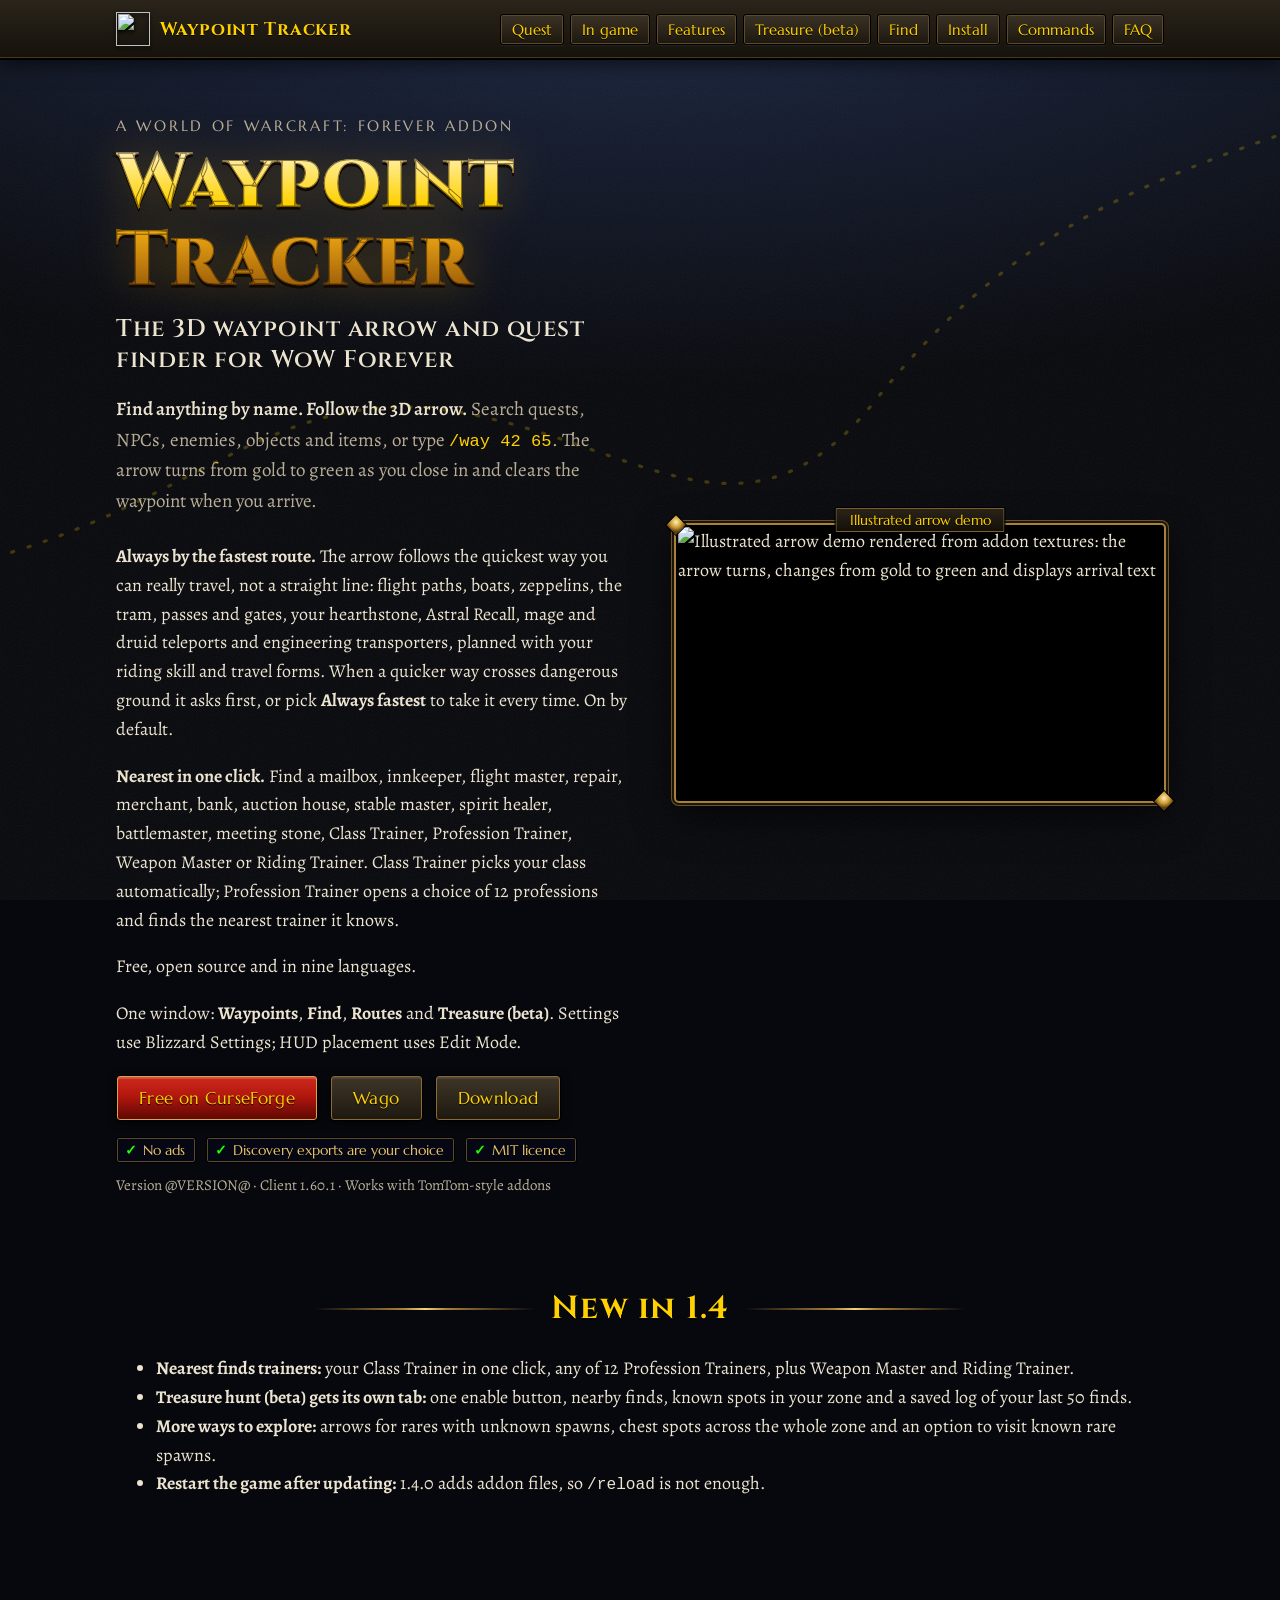
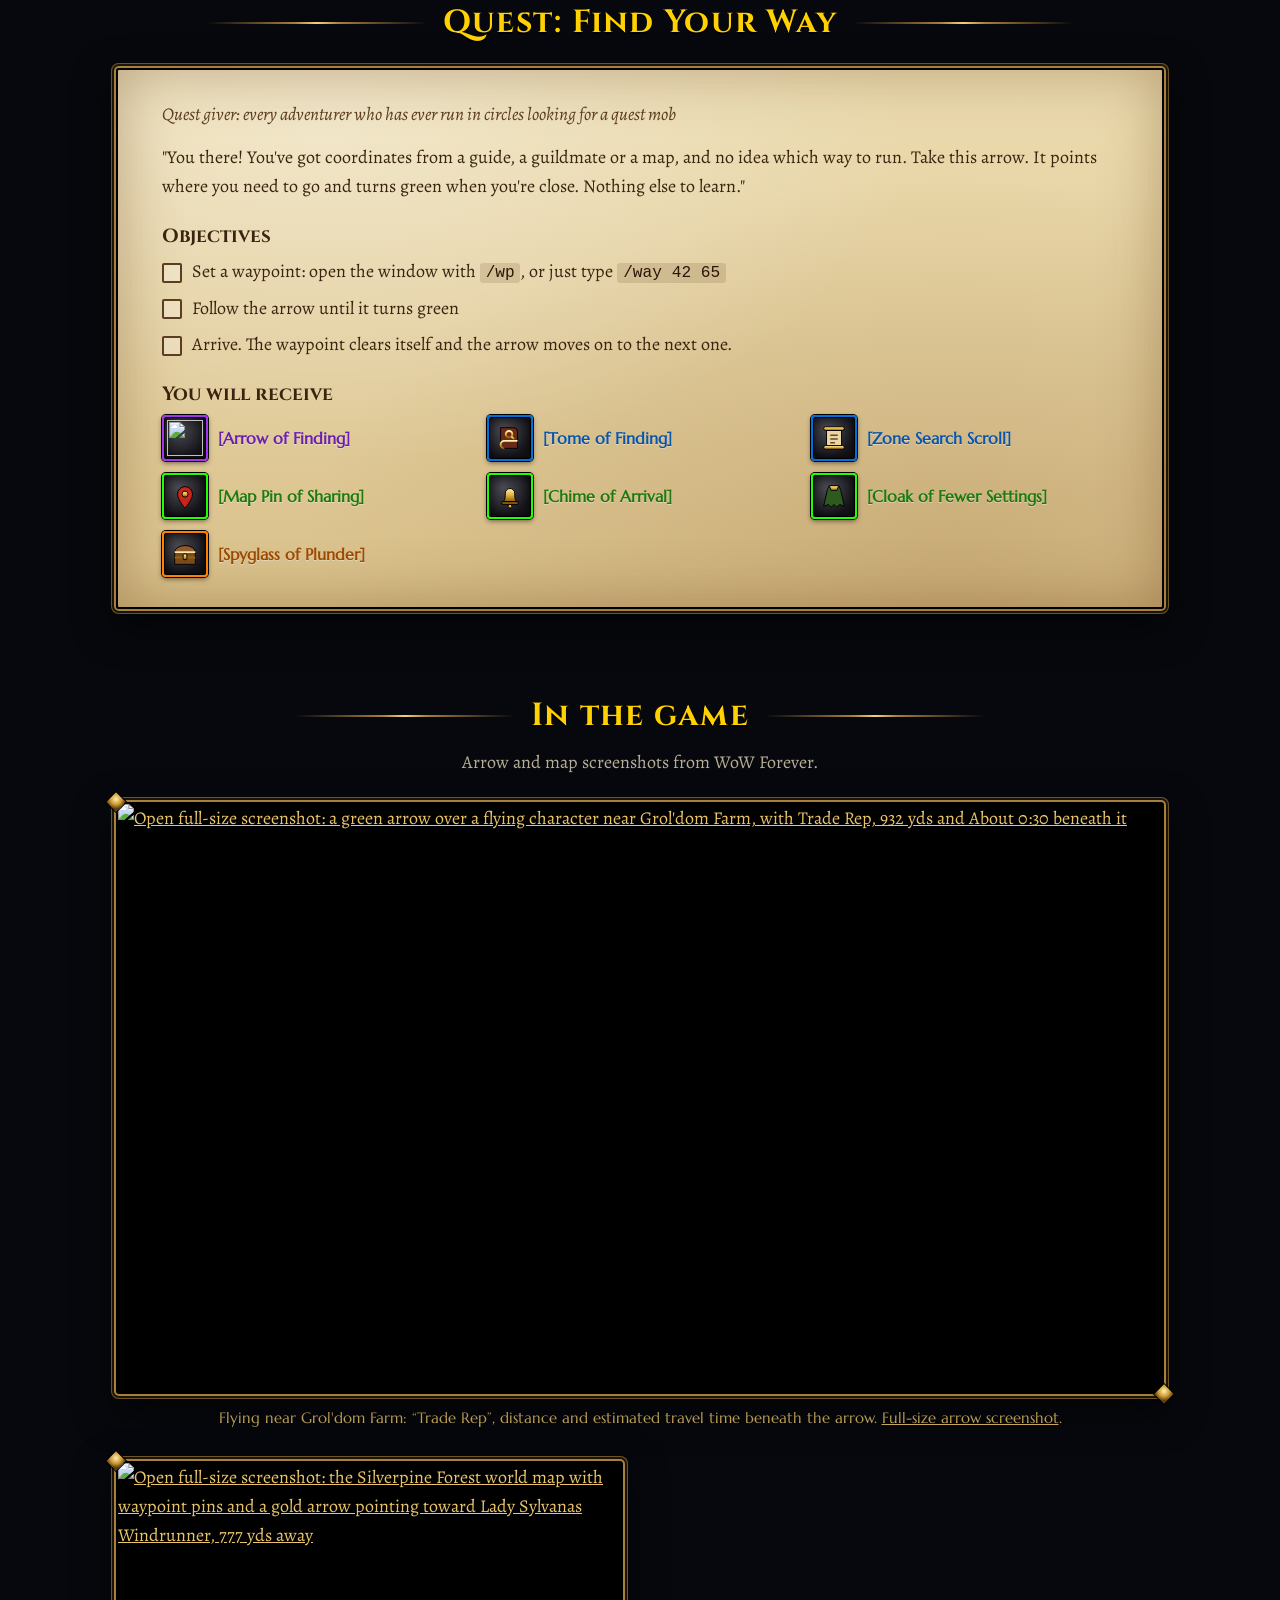
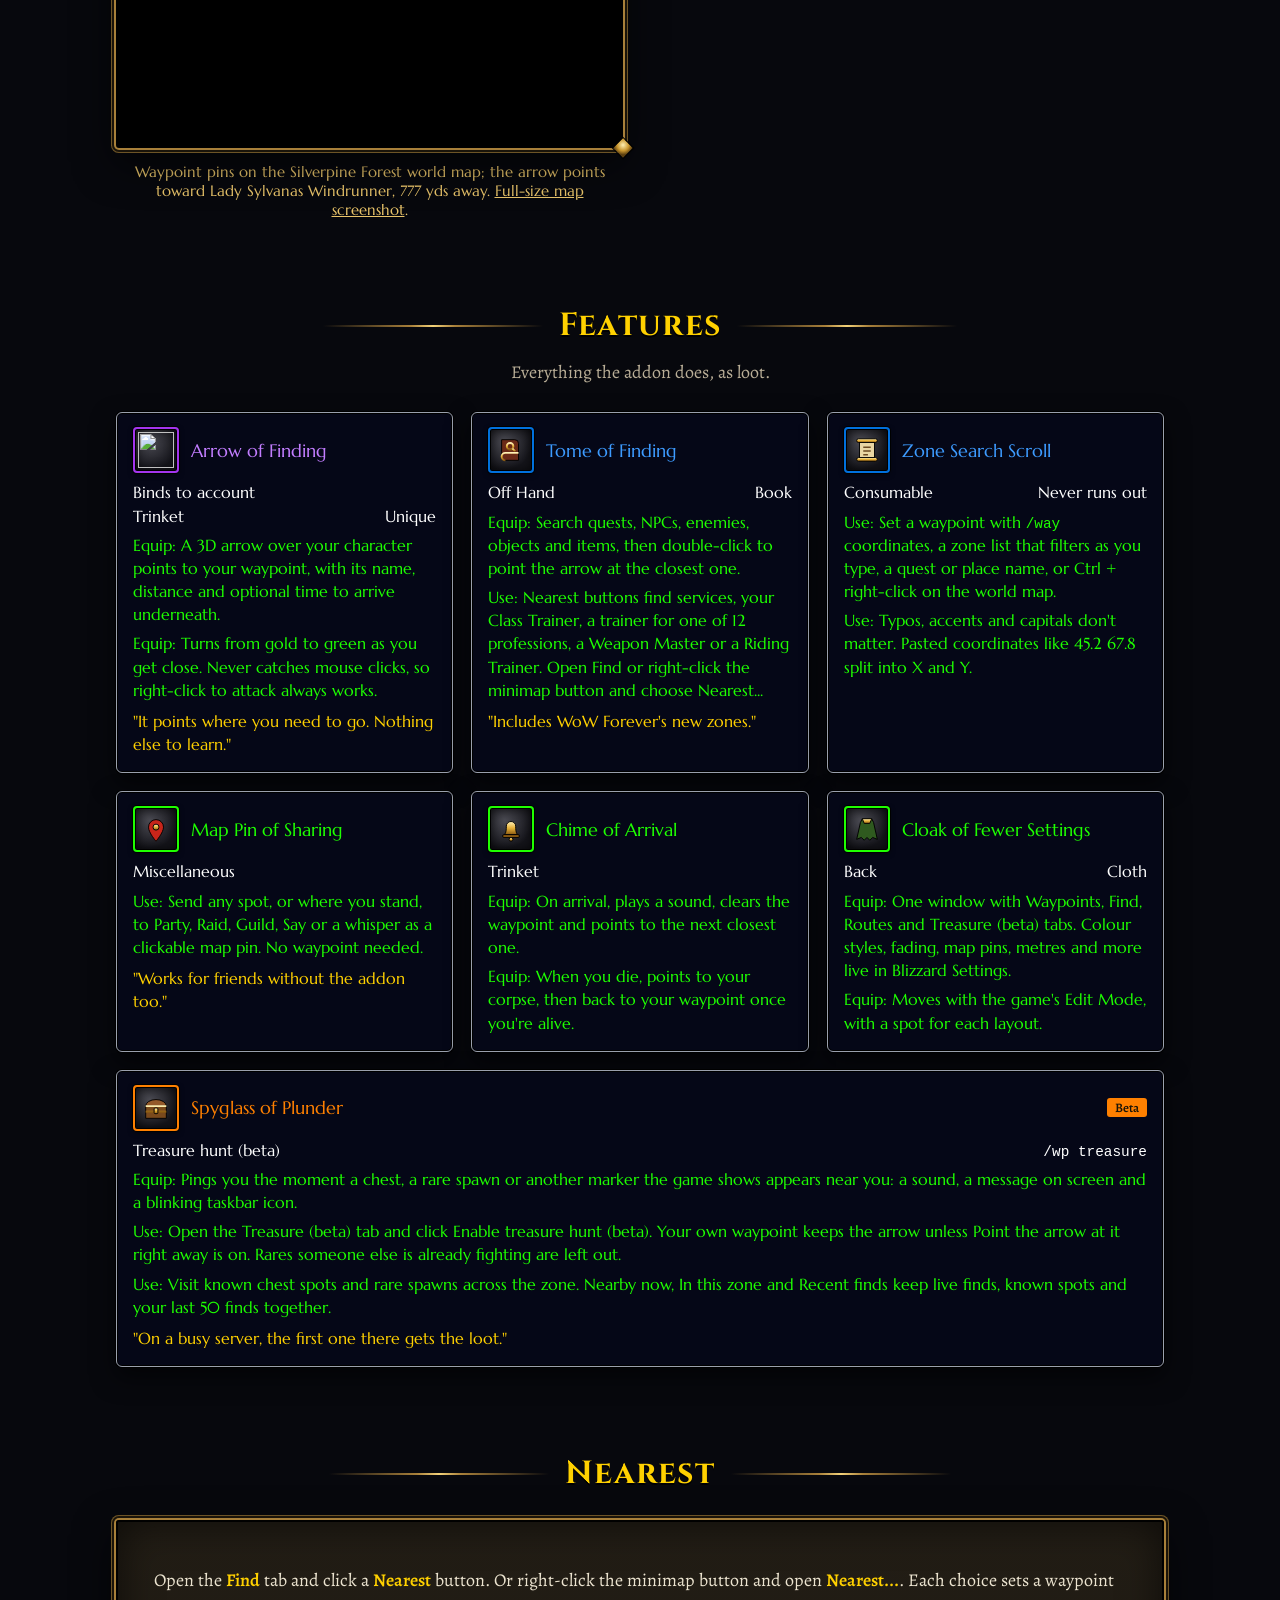
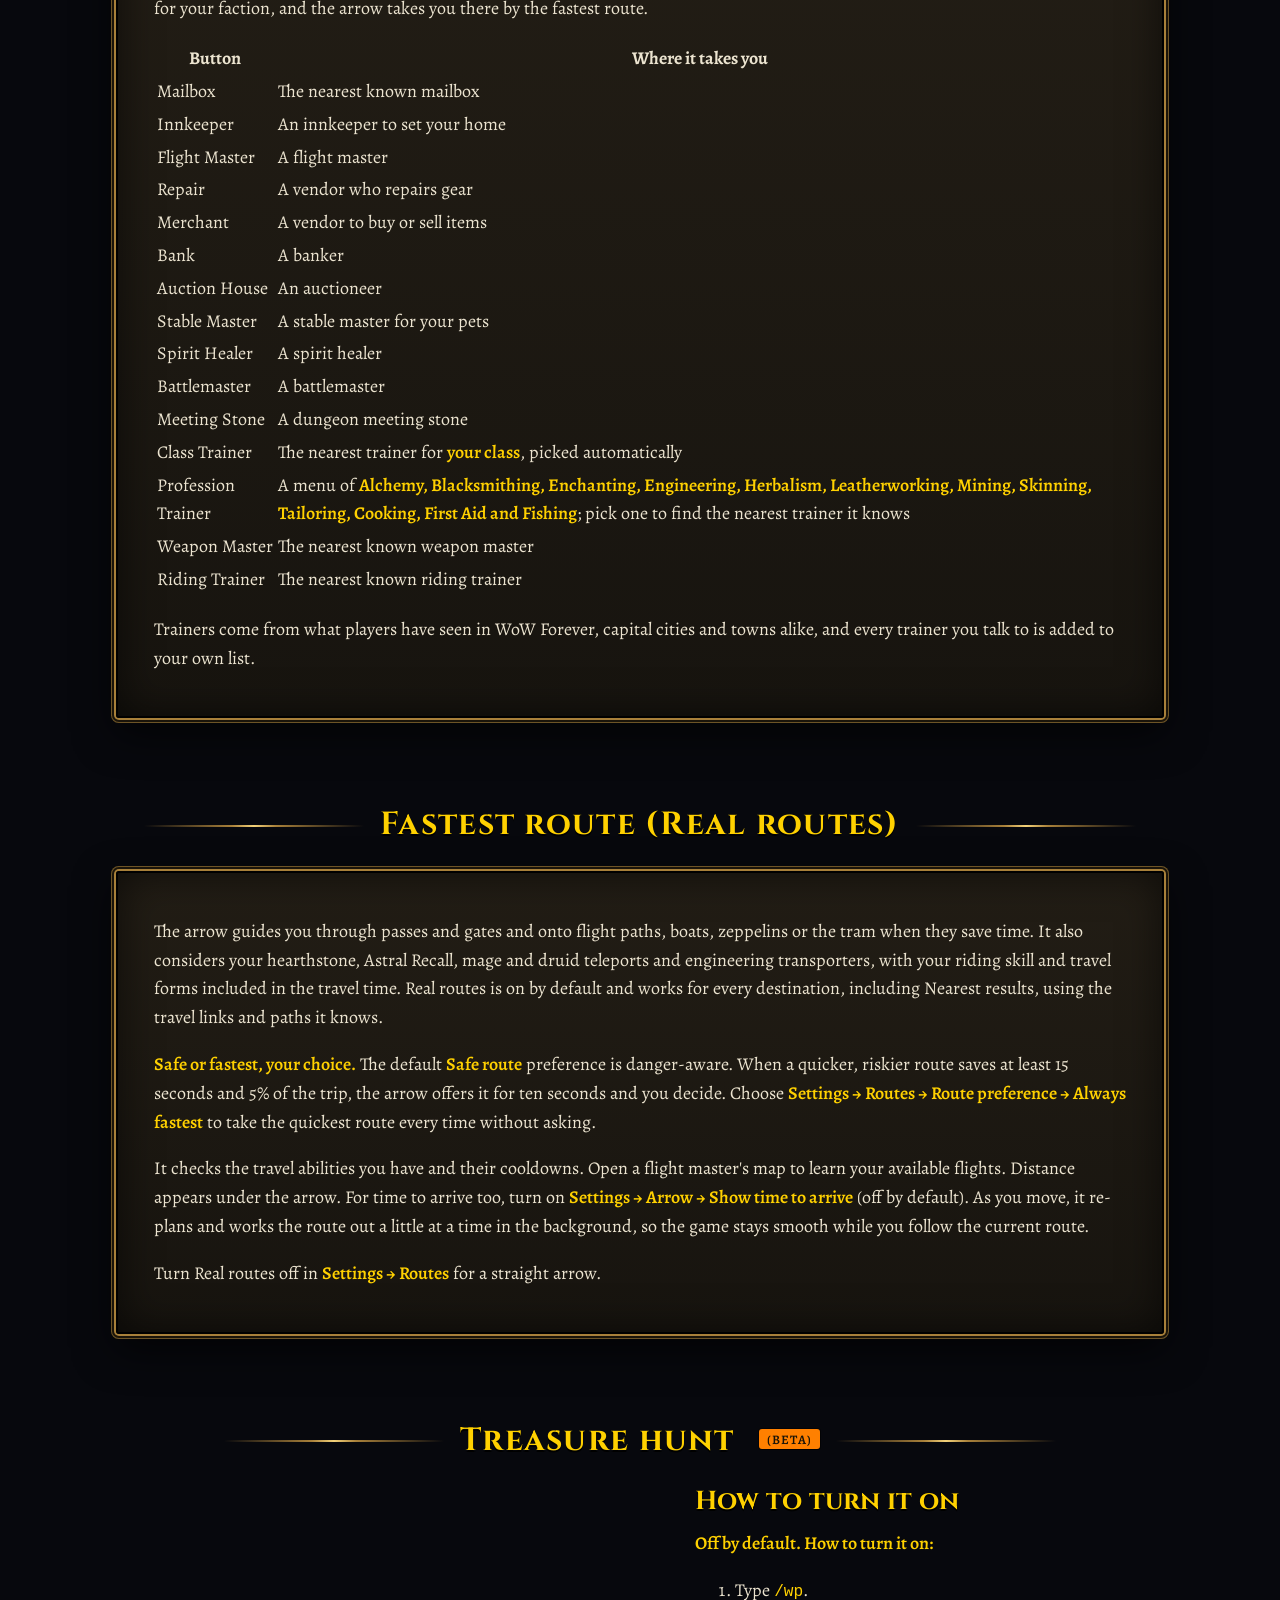
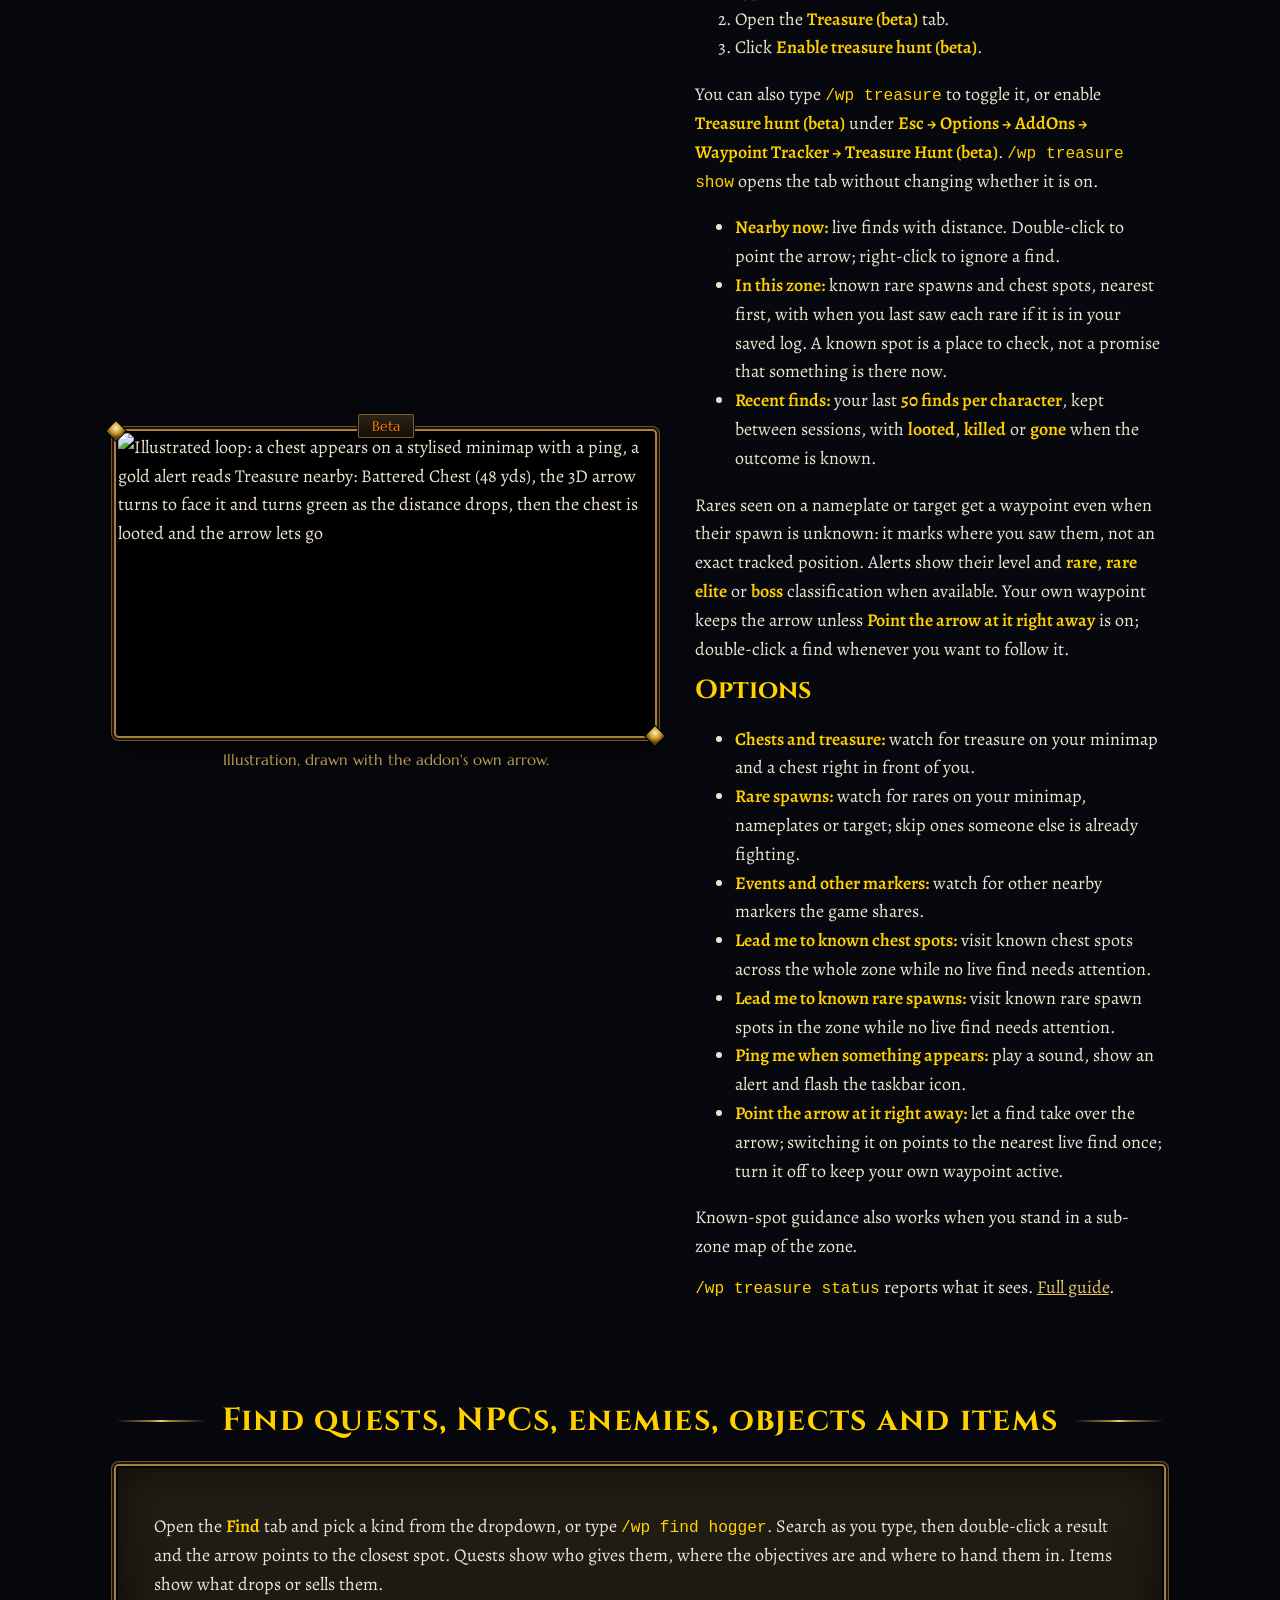
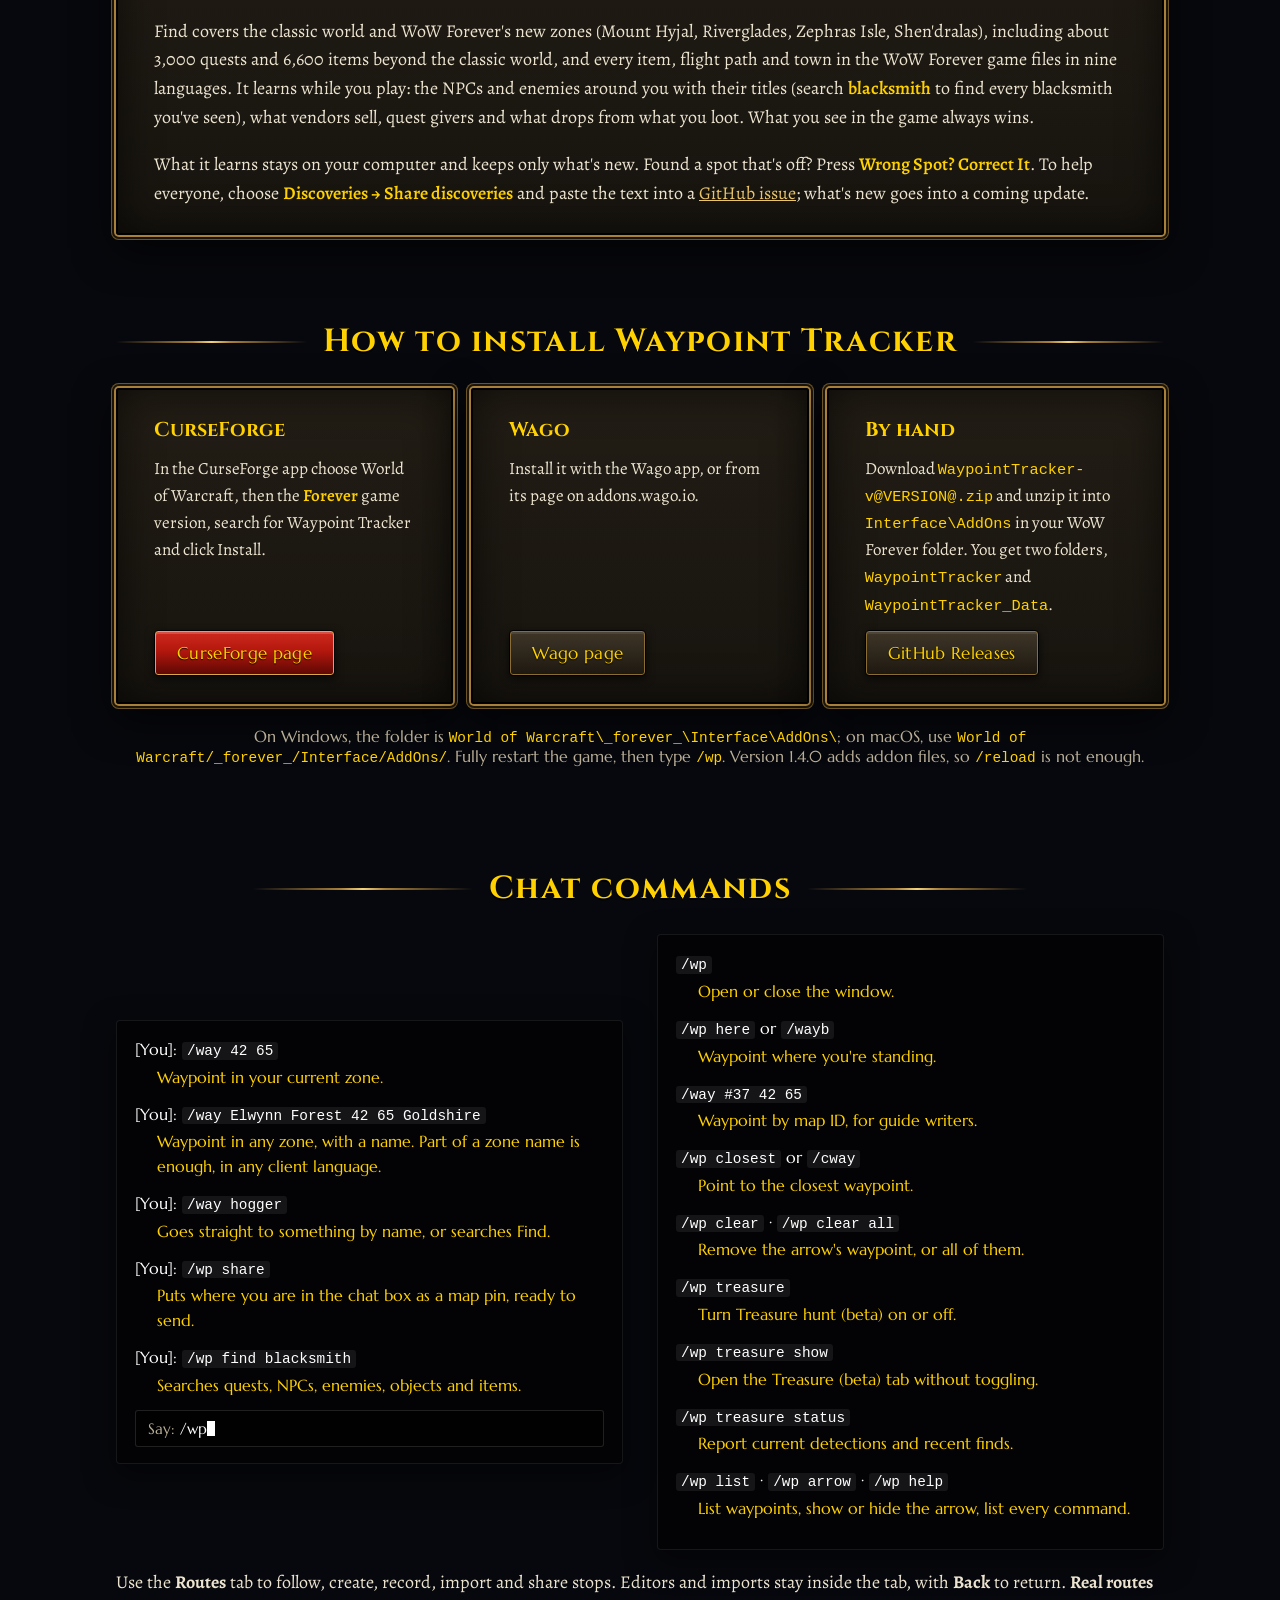
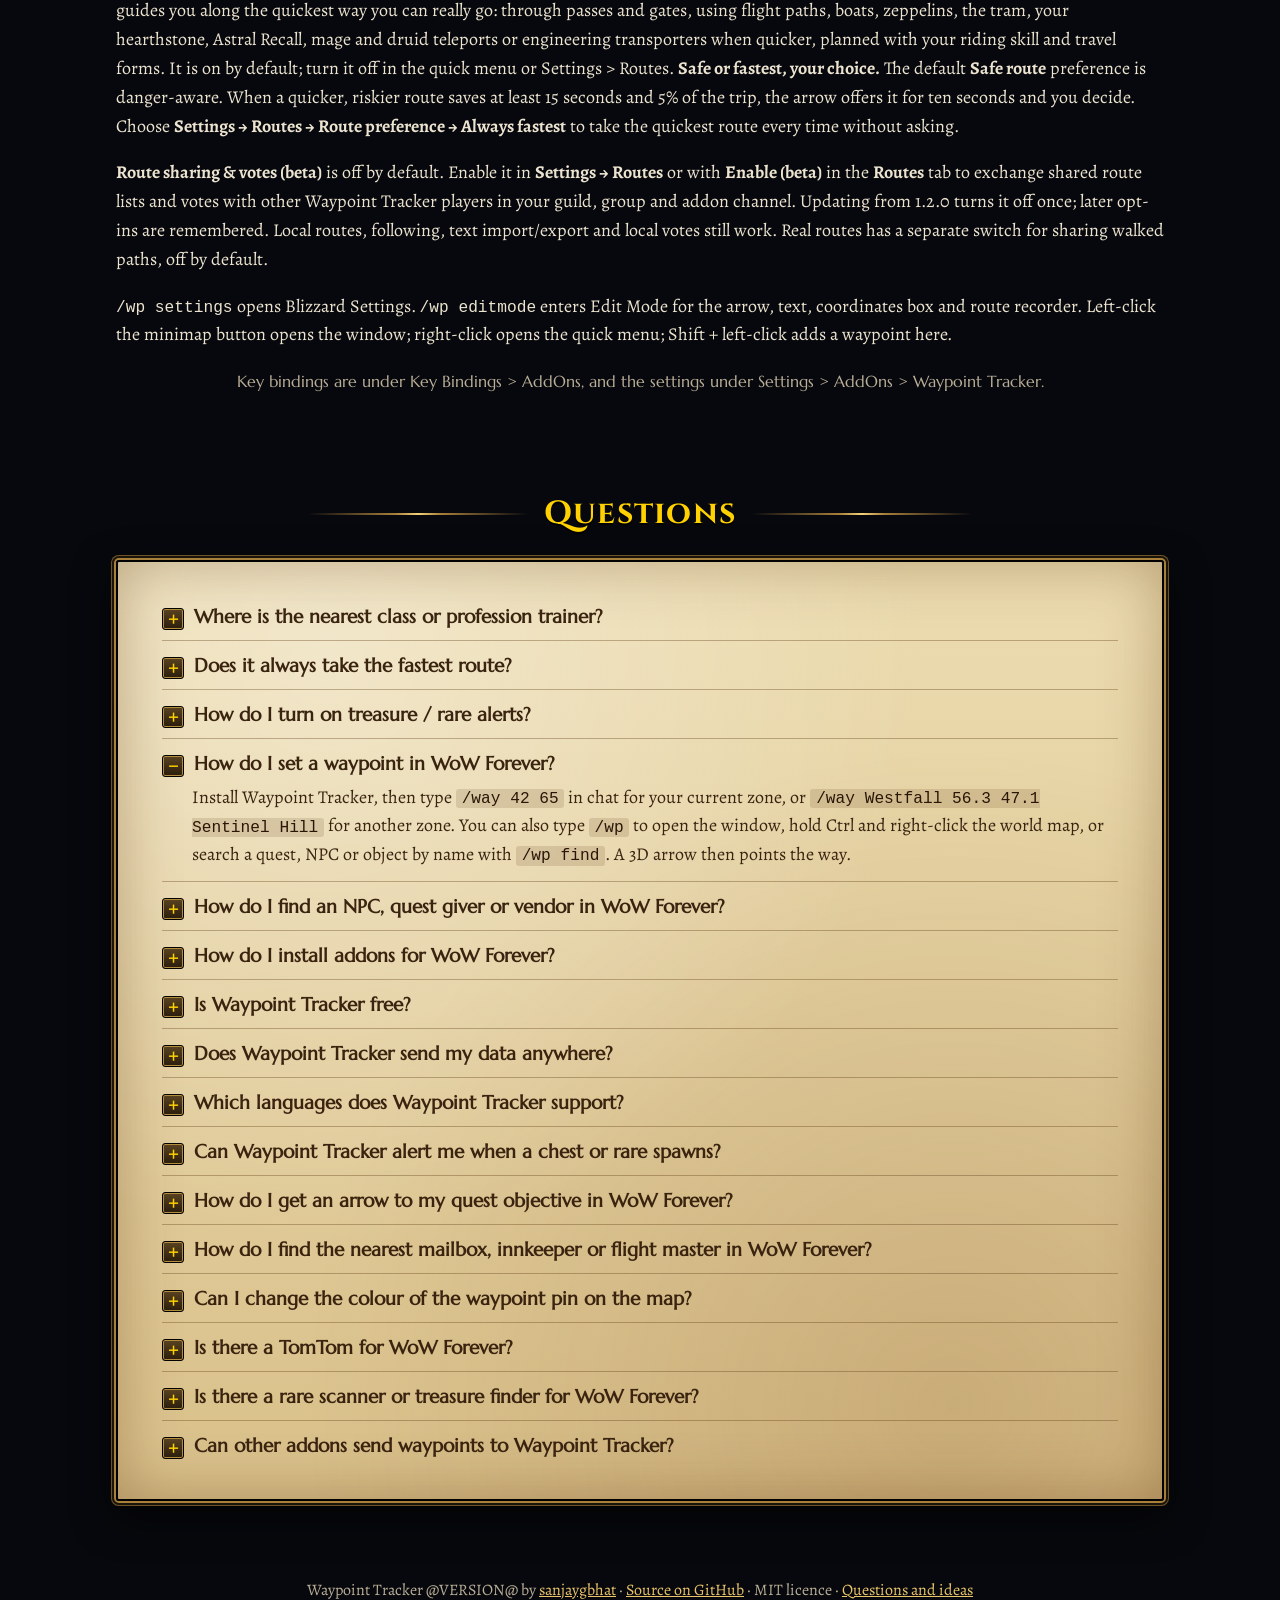
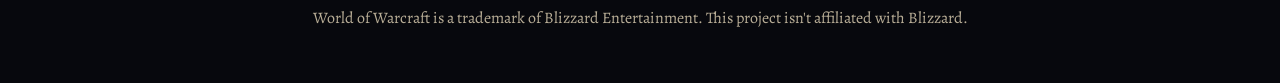
==== site/index.html @ 5a519c8c "Docs for 1.4.0: store descriptions, changelog, README, wiki, site Store pages lead with Find and the" ====
<!doctype html>
<html lang="en">
<head>
<meta charset="utf-8">
<meta name="google-site-verification" content="WAT3mbdfYZRN_M0q6h8GyjmDxl-dVsgswT252T7NoPU">
<meta name="viewport" content="width=device-width, initial-scale=1">
<title>Waypoint Tracker: 3D Waypoint Arrow, /way and Quest Finder for WoW Forever</title>
<meta name="description" content="Free WoW Forever addon: find quests, NPCs and items, follow the 3D arrow by the fastest route, and find the nearest services and trainers. /way and TomTom-compatible waypoints.">
<link rel="canonical" href="https://sanjaygbhat.github.io/wowforever-waypoint-tracker/">
<meta name="robots" content="index, follow, max-image-preview:large">
<meta name="author" content="sanjaygbhat">
<meta name="theme-color" content="#07080d">
<meta name="color-scheme" content="dark">
<link rel="preconnect" href="https://fonts.googleapis.com">
<link rel="preconnect" href="https://fonts.gstatic.com" crossorigin>
<link rel="stylesheet" href="https://fonts.googleapis.com/css2?family=Cinzel:wght@600;800&family=Marcellus&family=Alegreya:ital,wght@0,400;0,600;1,400&display=swap">
<link rel="icon" type="image/png" href="img/logo-400.png">
<link rel="apple-touch-icon" href="img/logo-400.png">

<meta property="og:type" content="website">
<meta property="og:site_name" content="Waypoint Tracker">
<meta property="og:title" content="Waypoint Tracker: the 3D waypoint arrow and quest finder for WoW Forever">
<meta property="og:description" content="Free WoW Forever addon: find quests, NPCs and items, follow the 3D arrow by the fastest route, and find the nearest services and trainers. /way and TomTom-compatible waypoints.">
<meta property="og:url" content="https://sanjaygbhat.github.io/wowforever-waypoint-tracker/">
<meta property="og:image" content="https://sanjaygbhat.github.io/wowforever-waypoint-tracker/img/social-preview.png">
<meta property="og:image:width" content="1280">
<meta property="og:image:height" content="640">
<meta property="og:image:alt" content="Waypoint Tracker for WoW Forever: 3D waypoint arrow, quest and NPC finder, fastest routes and nearest services">
<meta name="twitter:card" content="summary_large_image">
<meta name="twitter:title" content="Waypoint Tracker: the 3D waypoint arrow and quest finder for WoW Forever">
<meta name="twitter:description" content="Free WoW Forever addon: find quests, NPCs and items, follow the 3D arrow by the fastest route, and find the nearest services and trainers. /way and TomTom-compatible waypoints.">
<meta name="twitter:image" content="https://sanjaygbhat.github.io/wowforever-waypoint-tracker/img/social-preview.png">

<script type="application/ld+json">
{
  "@context": "https://schema.org",
  "@graph": [
    {
      "@type": "SoftwareApplication",
      "@id": "https://sanjaygbhat.github.io/wowforever-waypoint-tracker/#app",
      "name": "Waypoint Tracker",
      "alternateName": [
        "WaypointTracker",
        "Waypoint Tracker for WoW Forever",
        "WoW Forever waypoint arrow",
        "TomTom alternative for WoW Forever",
        "Waypoint Tracker - Quest Arrow & NPC Finder (Forever)",
        "WoW Forever quest arrow"
      ],
      "description": "Free WoW Forever addon: find quests, NPCs and items, follow the 3D arrow by the fastest route, and find the nearest services and trainers. /way and TomTom-compatible waypoints.",
      "keywords": "WoW Forever addon, World of Warcraft Forever, waypoint arrow, /way command, TomTom, quest helper, NPC finder, item finder, rare tracker, treasure finder, Classic+",
      "applicationCategory": "GameApplication",
      "applicationSubCategory": "World of Warcraft addon",
      "operatingSystem": "Windows, macOS",
      "softwareVersion": "@VERSION@",
      "dateModified": "@DATE@",
      "softwareRequirements": "World of Warcraft: Forever (client 1.60.1, interface 16001)",
      "inLanguage": [
        "en",
        "de",
        "fr",
        "es",
        "pt",
        "ru",
        "ko",
        "zh-Hans",
        "zh-Hant"
      ],
      "isAccessibleForFree": true,
      "offers": {
        "@type": "Offer",
        "price": "0",
        "priceCurrency": "USD"
      },
      "license": "https://opensource.org/licenses/MIT",
      "author": {
        "@type": "Person",
        "name": "sanjaygbhat",
        "url": "https://github.com/sanjaygbhat"
      },
      "url": "https://sanjaygbhat.github.io/wowforever-waypoint-tracker/",
      "downloadUrl": "https://github.com/sanjaygbhat/wowforever-waypoint-tracker/releases/latest",
      "installUrl": "https://www.curseforge.com/wow/addons/waypoint-tracker",
      "releaseNotes": "https://github.com/sanjaygbhat/wowforever-waypoint-tracker/blob/main/CHANGELOG.md",
      "codeRepository": "https://github.com/sanjaygbhat/wowforever-waypoint-tracker",
      "image": "https://sanjaygbhat.github.io/wowforever-waypoint-tracker/img/logo-400.png",
      "video": {
        "@type": "VideoObject",
        "name": "Treasure hunt (beta) illustration",
        "description": "Illustration of Treasure hunt (beta) with immediate arrow focus on: a chest appears, the addon pings and the arrow points to it.",
        "contentUrl": "https://sanjaygbhat.github.io/wowforever-waypoint-tracker/img/treasure-hunt.gif",
        "thumbnailUrl": "https://sanjaygbhat.github.io/wowforever-waypoint-tracker/img/treasure-hunt.png",
        "uploadDate": "2026-10-05"
      },
      "screenshot": [
        "https://sanjaygbhat.github.io/wowforever-waypoint-tracker/img/01-arrow.jpg",
        "https://sanjaygbhat.github.io/wowforever-waypoint-tracker/img/02-map.jpg",
        "https://sanjaygbhat.github.io/wowforever-waypoint-tracker/img/treasure-hunt.png"
      ],
      "featureList": [
        "Find quests, NPCs, enemies, objects and items by name; follow the 3D arrow",
        "Always by the fastest route. The arrow follows the quickest way you can really travel, not a straight line: flight paths, boats, zeppelins, the tram, passes and gates, your hearthstone, Astral Recall, mage and druid teleports and engineering transporters, planned with your riding skill and travel forms. When a quicker way crosses dangerous ground it asks first, or pick Always fastest to take it every time. On by default.",
        "Works the route out a little at a time in the background, so the game stays smooth; default Safe route preference offers a quicker, riskier route for ten seconds when it saves at least 15 seconds and 5% of the trip",
        "Nearest: mailbox, innkeeper, flight master, repair, merchant, bank, auction house, stable master, spirit healer, battlemaster, meeting stone, Class Trainer, Profession Trainer, Weapon Master and Riding Trainer",
        "Class Trainer picks your class automatically; Profession Trainer offers 12 professions and finds the nearest trainer it knows",
        "Trainers come from what players have seen in WoW Forever, capital cities and towns alike, and every trainer you talk to is added to your own list.",
        "Arrow colour, distance and optional time to arrive (Settings > Arrow > Show time to arrive, off by default); map pins and Edit Mode placement",
        "/way coordinates and TomTom-compatible waypoints; clickable map pins to share",
        "One-click quest tracking from the quest icon in the objective tracker",
        "Treasure hunt (beta), off by default: enable in the Treasure (beta) tab",
        "Nearby now: distances, double-click to point the arrow, right-click to ignore",
        "In this zone: known chest spots and rare spawns, nearest first, with recent rare sighting times",
        "Recent finds: last 50 finds per character, saved between sessions, with known outcomes",
        "Zone-wide exploration of known chest spots and rare spawns, including from sub-zone maps",
        "Own waypoint keeps the arrow unless Point the arrow at it right away is on; switching it on selects the nearest live find once",
        "Route lists and map previews; Route sharing & votes (beta), off by default"
      ],
      "sameAs": [
        "https://github.com/sanjaygbhat/wowforever-waypoint-tracker",
        "https://www.curseforge.com/wow/addons/waypoint-tracker",
        "https://addons.wago.io/addons/waypoint-tracker"
      ]
    },
    {
      "@type": "FAQPage",
      "@id": "https://sanjaygbhat.github.io/wowforever-waypoint-tracker/#faq",
      "mainEntity": [
        {
          "@type": "Question",
          "name": "How do I set a waypoint in WoW Forever?",
          "acceptedAnswer": {
            "@type": "Answer",
            "text": "Install Waypoint Tracker, then type /way 42 65 in chat for your current zone, or /way Westfall 56.3 47.1 Sentinel Hill for another zone. You can also type /wp to open the window, hold Ctrl and right-click the world map, or search a quest, NPC or object by name with /wp find. A 3D arrow then points the way."
          }
        },
        {
          "@type": "Question",
          "name": "How do I find an NPC, quest giver or vendor in WoW Forever?",
          "acceptedAnswer": {
            "@type": "Answer",
            "text": "Type /wp find and a name (or the title of an NPC you have seen, like blacksmith), or choose NPCs in the Find tab's kind dropdown. Double-click a result and the arrow points to the closest spot. Find covers the classic world and WoW Forever's new zones, quests and items, and adds the NPCs you see while you play."
          }
        },
        {
          "@type": "Question",
          "name": "How do I install addons for WoW Forever?",
          "acceptedAnswer": {
            "@type": "Answer",
            "text": "Use the CurseForge app (World of Warcraft, Forever) or Wago, or download the zip from GitHub and unzip it into Interface\\AddOns in your WoW Forever folder. On Windows, use World of Warcraft\\_forever_\\Interface\\AddOns\\; on macOS, use World of Warcraft/_forever_/Interface/AddOns/. Waypoint Tracker gives you two folders: WaypointTracker and WaypointTracker_Data."
          }
        },
        {
          "@type": "Question",
          "name": "Is Waypoint Tracker free?",
          "acceptedAnswer": {
            "@type": "Answer",
            "text": "Yes. It is free and open source under the MIT licence, with readable code, no ads and nothing to buy."
          }
        },
        {
          "@type": "Question",
          "name": "Does Waypoint Tracker send my data anywhere?",
          "acceptedAnswer": {
            "@type": "Answer",
            "text": "Discovery exports are manual: choose Discoveries → Share discoveries in Find and paste the text into a GitHub issue. Route sharing & votes (beta) is off by default; enable it in Settings → Routes or from the Routes tab. Walked travel paths have a separate sharing switch in Settings → Routes, off by default."
          }
        },
        {
          "@type": "Question",
          "name": "Which languages does Waypoint Tracker support?",
          "acceptedAnswer": {
            "@type": "Answer",
            "text": "Nine: English, German, French, Spanish, Portuguese, Russian, Korean, Simplified Chinese and Traditional Chinese. It follows your game client's language, and zone names in /way work in every language."
          }
        },
        {
          "@type": "Question",
          "name": "Can Waypoint Tracker alert me when a chest or rare spawns?",
          "acceptedAnswer": {
            "@type": "Answer",
            "text": "Treasure hunt (beta) is off by default. Type /wp, open Treasure (beta) and click Enable treasure hunt (beta). Or type /wp treasure, or use Esc → Options → AddOns → Waypoint Tracker → Treasure Hunt (beta). /wp treasure show opens the tab. Turn off Point the arrow at it right away to keep your own waypoint active."
          }
        },
        {
          "@type": "Question",
          "name": "How do I get an arrow to my quest objective in WoW Forever?",
          "acceptedAnswer": {
            "@type": "Answer",
            "text": "Install Waypoint Tracker, then click the quest icon in front of a quest in your objective tracker, or left-click the quest's title. The 3D arrow points at that quest's current objective and moves on to the next one as you progress. Click the icon again to let go. To follow whatever quest you track automatically, turn on Point to the quest I'm tracking in Settings → Maps."
          }
        },
        {
          "@type": "Question",
          "name": "How do I find the nearest mailbox, innkeeper or flight master in WoW Forever?",
          "acceptedAnswer": {
            "@type": "Answer",
            "text": "Open Waypoint Tracker with /wp, go to the Find tab and choose Nearest: mailbox, innkeeper, flight master, repair, merchant, bank, auction house, stable master, spirit healer, battlemaster or meeting stone. The arrow points to the closest one for your faction."
          }
        },
        {
          "@type": "Question",
          "name": "Can I change the colour of the waypoint pin on the map?",
          "acceptedAnswer": {
            "@type": "Answer",
            "text": "Yes. In Settings → Maps, Pin colour sets the active waypoint's pin on the world map and minimap to gold, green, pink, purple, red or white, so it stands out from quest ! and ? icons."
          }
        },
        {
          "@type": "Question",
          "name": "Is there a TomTom for WoW Forever?",
          "acceptedAnswer": {
            "@type": "Answer",
            "text": "Waypoint Tracker fills that role: the same /way commands and a 3D arrow with distance and optional time to arrive, plus Find. Addons written for TomTom, including \"Send to TomTom\" buttons, send their waypoints to its arrow with no changes. If TomTom itself is installed, Waypoint Tracker leaves /way to it and /wp keeps working."
          }
        },
        {
          "@type": "Question",
          "name": "Is there a rare scanner or treasure finder for WoW Forever?",
          "acceptedAnswer": {
            "@type": "Answer",
            "text": "Yes. Treasure hunt (beta) is off by default. Enable it in the Treasure (beta) tab for nearby alerts, known chest and rare spots across the zone, and a saved log of your last 50 finds per character. Live detections are nearby only. Your own waypoint keeps the arrow unless Point the arrow at it right away is on."
          }
        },
        {
          "@type": "Question",
          "name": "Can other addons send waypoints to Waypoint Tracker?",
          "acceptedAnswer": {
            "@type": "Answer",
            "text": "Yes. Quest guides, treasure maps and other addons that send waypoints to an arrow send them straight to Waypoint Tracker, with nothing to set up."
          }
        },
        {
          "@type": "Question",
          "name": "Where is the nearest class or profession trainer?",
          "acceptedAnswer": {
            "@type": "Answer",
            "text": "Open Find → Nearest, or right-click the minimap button and open Nearest.... Class Trainer picks your class automatically. Profession Trainer lets you choose one of 12 professions and points to the nearest trainer it knows. Trainers come from what players have seen in WoW Forever, capital cities and towns alike, and every trainer you talk to is added to your own list. If a trainer near you is missing, talk to them once and they are remembered."
          }
        },
        {
          "@type": "Question",
          "name": "Does it always take the fastest route?",
          "acceptedAnswer": {
            "@type": "Answer",
            "text": "Yes: the fastest it knows you can really use, with flight paths, boats, zeppelins, the tram, your hearthstone and teleports counted. By default it is danger-aware: when a quicker way crosses dangerous ground the arrow offers it and you decide. Choose Settings → Routes → Route preference → Always fastest to take it every time. It re-plans as you move. Turn Real routes off in Settings → Routes for a straight arrow."
          }
        },
        {
          "@type": "Question",
          "name": "How do I turn on treasure / rare alerts?",
          "acceptedAnswer": {
            "@type": "Answer",
            "text": "Treasure hunt (beta) is off by default. Type /wp, open Treasure (beta) and click Enable treasure hunt (beta). Or type /wp treasure, or use Esc → Options → AddOns → Waypoint Tracker → Treasure Hunt (beta). /wp treasure show opens the tab."
          }
        }
      ]
    }
  ]
}
  </script>

<style>
:root {
  color-scheme: dark;
  --night: #07080d;
  --night-2: #121a2e;
  --stone: #17140f;
  --stone-2: #221d15;
  --gold: #ffd100;
  --gold-soft: #e9c46a;
  --bronze: #a8803a;
  --bronze-dark: #4a3818;
  --text: #ece4d0;
  --muted: #b9ae97;
  --parchment: #ecdcb0;
  --parchment-2: #d9c08a;
  --ink: #3a2410;
  --ink-soft: #5c3d1e;
  --tip: rgba(6, 8, 24, 0.95);
  --tip-line: #9aa0ad;
  --q-poor: #9d9d9d;
  --q-uncommon: #1eff00;
  --q-rare: #0070dd;
  --q-rare-text: #3d9bff;
  --q-epic: #a335ee;
  --q-epic-text: #c27dff;
  --equip: #1eff00;
  --red-1: #b3170e;
  --red-2: #5c0703;
  --f-title: "Cinzel", "Trajan Pro", Georgia, serif;
  --f-ui: "Marcellus", "Palatino Linotype", Georgia, serif;
  --f-book: "Alegreya", Georgia, "Times New Roman", serif;
}
* { box-sizing: border-box; }
html { scroll-behavior: smooth; }
body {
  margin: 0;
  color: var(--text);
  background-color: var(--night);
  background-image:
    url("data:image/svg+xml,%3Csvg xmlns='http://www.w3.org/2000/svg' width='160' height='160'%3E%3Cfilter id='n'%3E%3CfeTurbulence type='fractalNoise' baseFrequency='.9' numOctaves='2' stitchTiles='stitch'/%3E%3CfeColorMatrix values='0 0 0 0 1 0 0 0 0 .9 0 0 0 0 .7 0 0 0 .05 0'/%3E%3C/filter%3E%3Crect width='100%25' height='100%25' filter='url(%23n)'/%3E%3C/svg%3E"),
    radial-gradient(ellipse 120% 70% at 50% -10%, #23314f 0%, var(--night-2) 35%, var(--night) 75%);
  background-attachment: fixed;
  font: 18px/1.6 var(--f-book);
}
a { color: var(--gold-soft); }
a:hover { color: var(--gold); }
img { max-width: 100%; height: auto; display: block; }
code {
  font: 0.9em ui-monospace, SFMono-Regular, Menlo, Consolas, monospace;
  overflow-wrap: anywhere;
}
:focus-visible { outline: 2px solid var(--gold); outline-offset: 3px; }
.wrap { max-width: 1080px; margin: 0 auto; padding: 0 16px; }

/* ---------- top bar: a stone action bar ---------- */
.bar {
  position: sticky; top: 0; z-index: 10;
  background: linear-gradient(#2a241a, #15120c);
  border-bottom: 2px solid #000;
  box-shadow: inset 0 -1px 0 var(--bronze-dark), 0 4px 18px rgba(0,0,0,.6);
}
.bar .wrap { display: flex; align-items: center; justify-content: space-between; gap: 12px; min-height: 58px; flex-wrap: wrap; }
.brand { display: flex; align-items: center; gap: 10px; text-decoration: none; color: var(--gold); font: 700 18px var(--f-title); letter-spacing: .04em; text-shadow: 0 1px 0 #000; }
.brand img { width: 34px; height: 34px; filter: drop-shadow(0 2px 2px #000); }
.bar nav { display: flex; gap: 6px; flex-wrap: wrap; }
.bar nav a {
  font: 15px var(--f-ui); color: var(--gold); text-decoration: none;
  padding: 5px 11px; border: 1px solid #000; border-radius: 3px;
  background: linear-gradient(#3b3225, #1c170f);
  box-shadow: inset 0 0 0 1px #5d4a28, 0 1px 0 rgba(255,255,255,.05);
  text-shadow: 0 1px 0 #000;
}
.bar nav a:hover { background: linear-gradient(#4d412e, #2a2216); color: #fff3b0; }

/* ---------- buttons: the classic red UI button ---------- */
.btn {
  display: inline-flex; align-items: center; justify-content: center;
  min-height: 46px; padding: 0 22px;
  font: 17px var(--f-ui); letter-spacing: .02em; color: var(--gold);
  text-decoration: none; text-shadow: 0 1px 1px #000;
  background: linear-gradient(#cf2a1d 0%, var(--red-1) 45%, var(--red-2) 100%);
  border: 1px solid #000; border-radius: 4px;
  box-shadow: inset 0 0 0 1px #d7a74a, inset 0 2px 0 1px rgba(255,255,255,.18), 0 3px 8px rgba(0,0,0,.6);
}
.btn:hover { filter: brightness(1.15); color: #fff3b0; }
.btn:active { transform: translateY(1px); }
.btn.dark {
  background: linear-gradient(#3f3628, #1d1810);
  box-shadow: inset 0 0 0 1px #8a6c34, inset 0 2px 0 1px rgba(255,255,255,.08), 0 3px 8px rgba(0,0,0,.6);
}

/* ---------- ornate gold frame ---------- */
.frame {
  position: relative;
  border: 2px solid #000;
  box-shadow: 0 0 0 2px var(--bronze), 0 0 0 4px #1a140a, 0 0 0 5px #6d5426, 0 14px 40px rgba(0,0,0,.7);
  border-radius: 3px;
  background: #000;
}
.frame::before, .frame::after {
  content: ""; position: absolute; width: 14px; height: 14px; z-index: 2;
  background: radial-gradient(circle at 35% 35%, #fff0b3, #c9962e 45%, #5a3e10 75%);
  border: 1px solid #000; transform: rotate(45deg);
}
.frame::before { top: -10px; left: -10px; }
.frame::after { bottom: -10px; right: -10px; }
.frame img { border-radius: 2px; width: 100%; }

/* ---------- hero ---------- */
.hero { padding: 56px 0 36px; position: relative; overflow: hidden; }
.hero .wrap { display: grid; grid-template-columns: 1.05fr 1fr; gap: 48px; align-items: center; }
.kicker { font: 15px var(--f-ui); letter-spacing: .18em; text-transform: uppercase; color: var(--muted); margin: 0 0 10px; }
h1 { margin: 0 0 18px; line-height: 1; }
h1 .name {
  display: block;
  font: 800 clamp(42px, 7.4vw, 76px)/1.02 var(--f-title);
  letter-spacing: .01em;
  background: linear-gradient(180deg, #fff6c8 0%, #ffd100 38%, #e09a12 62%, #8a4e06 100%);
  -webkit-background-clip: text; background-clip: text; color: transparent;
  -webkit-text-stroke: 1px rgba(40, 20, 0, .55);
  filter: drop-shadow(0 3px 0 #120a02) drop-shadow(0 0 22px rgba(255, 180, 0, .25));
}
h1 .tag { display: block; margin-top: 14px; font: 600 clamp(18px, 2.4vw, 24px)/1.3 var(--f-title); color: var(--text); letter-spacing: .03em; }
.lead { color: var(--muted); font-size: 19px; margin: 0 0 26px; max-width: 34em; }
.lead strong { color: var(--text); font-weight: 600; }
.lead code { color: var(--gold); }
.buttons { display: flex; gap: 12px; flex-wrap: wrap; }
.note { font: 15px var(--f-book); color: var(--muted); margin-top: 12px; }
.trust { list-style: none; margin: 16px 0 0; padding: 0; display: flex; flex-wrap: wrap; gap: 8px 10px; }
.trust li {
  font: 14px var(--f-ui); color: var(--gold-soft); padding: 3px 10px 3px 8px;
  border: 1px solid #000; border-radius: 3px; background: rgba(6, 8, 24, .7);
  box-shadow: inset 0 0 0 1px #5d4a28; text-shadow: 0 1px 0 #000;
}
.trust li::before { content: "\2713"; color: var(--q-uncommon); margin-right: 6px; font-weight: 700; }

/* ---------- beta pill ---------- */
.beta {
  display: inline-block; vertical-align: middle; font: 600 13px/1 var(--f-book); letter-spacing: .08em; text-transform: uppercase;
  color: #1a1408; background: #ff8000; border-radius: 3px; padding: 4px 8px 3px; margin-left: 8px;
  box-shadow: 0 1px 0 #000, 0 0 0 1px rgba(0,0,0,.6); text-shadow: none; position: relative; top: -2px;
}

.stage { position: relative; }
.plate {
  position: absolute; left: 50%; top: -18px; transform: translateX(-50%); z-index: 3;
  font: 14px var(--f-ui); color: var(--gold); white-space: nowrap;
  padding: 3px 14px; background: linear-gradient(#2b2418, #120e08);
  border: 1px solid #000; box-shadow: inset 0 0 0 1px #7a5f2c; border-radius: 2px;
  text-shadow: 0 1px 0 #000;
}

/* dotted trail in the hero background */
.trail { position: absolute; inset: 0; pointer-events: none; opacity: .22; }

/* ---------- section titles ---------- */
section { padding: 44px 0; scroll-margin-top: 110px; }
.title {
  display: flex; align-items: center; gap: 16px; justify-content: center;
  margin: 0 0 26px; text-align: center;
  font: 700 clamp(24px, 3.4vw, 32px)/1.2 var(--f-title); color: var(--gold);
  letter-spacing: .04em; text-shadow: 0 2px 0 #000;
}
.title::before, .title::after {
  content: ""; flex: 1 1 60px; max-width: 220px; height: 2px;
  background: linear-gradient(90deg, transparent, var(--bronze) 40%, #f3d27a 50%, var(--bronze) 60%, transparent);
}
.sub { text-align: center; color: var(--muted); margin: -14px auto 26px; max-width: 40em; }

/* ---------- parchment (quest log) ---------- */
.parchment {
  color: var(--ink);
  background:
    radial-gradient(ellipse at 20% 10%, rgba(255,255,255,.35), transparent 50%),
    radial-gradient(ellipse at 80% 90%, rgba(120, 70, 20, .18), transparent 55%),
    linear-gradient(180deg, var(--parchment), var(--parchment-2));
  border: 2px solid #000;
  box-shadow: 0 0 0 2px var(--bronze), 0 0 0 4px #1a140a, 0 0 0 5px #6d5426, inset 0 0 60px rgba(90, 50, 10, .35), 0 14px 40px rgba(0,0,0,.7);
  border-radius: 3px;
  padding: 30px clamp(18px, 4vw, 44px);
}
.parchment h3 { font: 700 26px/1.2 var(--f-title); margin: 0 0 4px; color: var(--ink); }
.parchment h4 { font: 700 19px var(--f-title); margin: 22px 0 8px; color: var(--ink); }
.parchment p { margin: 0 0 12px; }
.parchment .giver { font-style: italic; color: var(--ink-soft); margin-bottom: 14px; }
.parchment code { background: rgba(80, 45, 10, .14); color: #2a1606; padding: .05em .35em; border-radius: 3px; }
.parchment a { color: #7a2c00; }
.objectives { list-style: none; padding: 0; margin: 0; }
.objectives li { padding-left: 30px; position: relative; margin-bottom: 8px; }
.objectives li::before {
  content: ""; position: absolute; left: 0; top: .32em; width: 16px; height: 16px;
  border: 2px solid var(--ink-soft); border-radius: 2px; background: rgba(255,255,255,.25);
}
.rewards { display: grid; grid-template-columns: repeat(3, minmax(0, 1fr)); gap: 12px 18px; margin-top: 6px; }
.reward { display: flex; align-items: center; gap: 10px; text-decoration: none; }
.reward span { font: 600 16px var(--f-ui); text-shadow: 0 1px 0 rgba(255,255,255,.4); }
.reward:hover span { text-decoration: underline; }

/* ---------- item icons and quality ---------- */
.icon {
  flex: none; width: 46px; height: 46px; border-radius: 4px; position: relative;
  display: grid; place-items: center;
  background: radial-gradient(circle at 35% 30%, #4a4a52, #15151b 70%);
  border: 2px solid var(--q, #777);
  box-shadow: inset 0 0 0 1px #000, inset 0 0 12px rgba(0,0,0,.8), 0 0 0 1px #000, 0 2px 5px rgba(0,0,0,.5);
}
.icon img { width: 36px; height: 36px; }
.icon svg { width: 30px; height: 30px; }
.q-epic { --q: var(--q-epic); }
.q-rare { --q: var(--q-rare); }
.q-uncommon { --q: var(--q-uncommon); }
.q-legendary { --q: #ff8000; }
.reward.q-legendary span { color: #9c4a00; }
.tip.q-legendary h3 { color: #ff8000; }
.tip.wide { grid-column: 1 / -1; }
.tip .new { margin-left: auto; font: 600 13px var(--f-book); color: #1a1408; background: #ff8000; border-radius: 3px; padding: 1px 8px; }
.reward.q-epic span { color: #6a1fb0; }
.reward.q-rare span { color: #0a55a8; }
.reward.q-uncommon span { color: #1d7a0c; }

/* ---------- tooltips: the loot table ---------- */
.loot { display: grid; grid-template-columns: repeat(3, 1fr); gap: 18px; }
.tip {
  background: var(--tip);
  border: 1px solid var(--tip-line);
  border-radius: 6px;
  box-shadow: inset 0 0 0 1px #000, 0 0 0 1px #000, 0 10px 24px rgba(0,0,0,.6);
  padding: 14px 16px 16px;
  font: 16px/1.45 var(--f-ui);
  color: #fff;
  scroll-margin-top: 110px;
}
.tip header { display: flex; gap: 12px; align-items: center; margin-bottom: 8px; }
.tip h3 { margin: 0; font: 18px/1.2 var(--f-ui); }
.tip.q-epic h3 { color: var(--q-epic-text); }
.tip.q-rare h3 { color: var(--q-rare-text); }
.tip.q-uncommon h3 { color: var(--q-uncommon); }
.tip .meta { display: flex; justify-content: space-between; color: #fff; margin: 0; }
.tip .white { margin: 0; }
.tip .equip { color: var(--equip); margin: 6px 0 0; }
.tip .flavor { color: var(--gold); margin: 8px 0 0; }
.tip:target { box-shadow: 0 0 0 2px var(--gold), 0 10px 24px rgba(0,0,0,.6); }

/* ---------- screenshots ---------- */
.shots { display: grid; grid-template-columns: repeat(2, minmax(0, 1fr)); gap: 34px; align-items: start; }
.shots figure { margin: 0; }
.shots figure:first-child { grid-column: 1 / -1; }
.shots .frame { display: block; }
figcaption { font: 15px var(--f-ui); color: var(--gold-soft); margin-top: 14px; text-align: center; }

/* ---------- stone panels ---------- */
.panel {
  background: linear-gradient(180deg, var(--stone-2), var(--stone));
  border: 2px solid #000;
  box-shadow: 0 0 0 2px var(--bronze), 0 0 0 4px #1a140a, 0 0 0 5px #6d5426, inset 0 0 40px rgba(0,0,0,.6), 0 14px 40px rgba(0,0,0,.7);
  border-radius: 3px;
  padding: 26px clamp(18px, 3.5vw, 36px);
}
.panel p { color: var(--text); }
.panel strong { color: var(--gold); font-weight: 600; }
.panel code { color: var(--gold); }
.split { display: grid; grid-template-columns: 1fr 1fr; gap: 34px; align-items: center; }

/* ---------- treasure hunt showcase ---------- */
.treasure { grid-template-columns: minmax(0, 1.15fr) minmax(0, 1fr); gap: 40px; }
.treasure figure { margin: 0; }
.treasure .plate { color: #ff8000; }
.treasure-copy h3 { font: 700 clamp(22px, 2.6vw, 26px)/1.2 var(--f-title); color: var(--gold); margin: 0 0 12px; text-shadow: 0 2px 0 #000; }
.treasure-copy p { margin: 0 0 12px; color: var(--text); }
.treasure-copy strong { color: var(--gold); font-weight: 600; }
.treasure-copy code { color: var(--gold); }
.treasure-copy .beta-note {
  margin: 16px 0 0; padding: 10px 14px; font: 16px/1.5 var(--f-book); color: var(--muted);
  border-left: 3px solid #ff8000; background: rgba(255, 128, 0, .07); border-radius: 0 3px 3px 0;
}

/* ---------- install: three paths ---------- */
.paths { display: grid; grid-template-columns: repeat(3, 1fr); gap: 18px; }
.path { display: flex; flex-direction: column; gap: 12px; }
.path h3 { margin: 0; font: 700 20px var(--f-title); color: var(--gold); }
.path p { margin: 0; flex: 1; color: var(--text); font-size: 17px; }
.path code { color: var(--gold); }
.path .btn { align-self: flex-start; }
.folder { margin-top: 22px; font: 16px var(--f-ui); color: var(--muted); text-align: center; }
.folder code { color: var(--gold); }

/* ---------- commands: the chat frame ---------- */
.chat {
  background: rgba(0, 0, 0, .55);
  border: 1px solid rgba(255,255,255,.08);
  border-radius: 4px;
  padding: 16px 18px;
  font: 16px/1.55 var(--f-ui);
  box-shadow: 0 10px 30px rgba(0,0,0,.5);
}
.chat p { margin: 0 0 9px; }
.chat .say { color: #fff; }
.chat .say b { color: #fff; font-weight: normal; }
.chat .say code { color: #fff; background: rgba(255,255,255,.07); padding: .05em .35em; border-radius: 3px; }
.chat .sys { color: var(--gold); margin: -6px 0 12px 22px; }
.chat-input {
  margin-top: 12px; padding: 8px 12px; border-radius: 3px;
  background: rgba(0,0,0,.6); border: 1px solid rgba(255,255,255,.12);
  font: 15px var(--f-ui); color: var(--muted);
}
.chat-input span { color: #fff; }
.chat-input i { display: inline-block; width: 8px; height: 1em; background: #fff; vertical-align: -2px; animation: blink 1.1s steps(1) infinite; }
@keyframes blink { 50% { opacity: 0; } }

/* ---------- FAQ: quest log ---------- */
.log details {
  border-bottom: 1px solid rgba(90, 55, 15, .35);
  padding: 12px 0;
}
.log details:last-child { border-bottom: 0; }
.log summary {
  cursor: pointer; list-style: none;
  font: 600 19px var(--f-ui); color: var(--ink);
  display: flex; gap: 10px; align-items: baseline;
}
.log summary::-webkit-details-marker { display: none; }
.log summary::before {
  content: "+"; flex: none; width: 20px; height: 20px; line-height: 17px; text-align: center;
  font: 700 16px var(--f-ui); color: var(--gold);
  background: linear-gradient(#5a4320, #2a1d0c); border: 1px solid #000; border-radius: 3px;
  box-shadow: inset 0 0 0 1px #b38c3e; transform: translateY(2px);
}
.log details[open] summary::before { content: "\2212"; }
.log details p { margin: 8px 0 0 30px; color: var(--ink); }

/* ---------- footer ---------- */
footer { padding: 34px 0 48px; text-align: center; color: var(--muted); font: 16px var(--f-book); }
footer p { margin: 0 0 6px; }

/* ---------- motion ---------- */
@media (prefers-reduced-motion: reduce) {
  html { scroll-behavior: auto; }
  .chat-input i { animation: none; }
}

/* ---------- small screens ---------- */
@media (max-width: 900px) {
  .hero .wrap, .shots, .split, .treasure { grid-template-columns: 1fr; }
  .treasure .stage { margin-top: 18px; }
  .loot, .paths, .rewards { grid-template-columns: 1fr 1fr; }
  .stage { margin-top: 18px; }
}
@media (max-width: 620px) {
  body { font-size: 17px; }
  .loot, .paths, .rewards { grid-template-columns: 1fr; }
  section { padding: 30px 0; scroll-margin-top: 0; }
  .tip { scroll-margin-top: 16px; }
  .bar { position: static; }
  .bar .wrap { padding-top: 8px; padding-bottom: 8px; }
  .bar nav { gap: 4px; flex-wrap: nowrap; overflow-x: auto; width: 100%; padding-bottom: 2px; }
  .bar nav a { font-size: 14px; padding: 4px 9px; flex: none; }
  .btn { flex: 1 1 100%; }
  .title::before, .title::after { flex-basis: 20px; }
  .reward span { font-size: 15px; }
}
</style>
</head>
<body>

<svg width="0" height="0" style="position:absolute" aria-hidden="true">
  <defs>
    <linearGradient id="g" x1="0" y1="0" x2="0" y2="1"><stop offset="0" stop-color="#fff2b8"/><stop offset=".5" stop-color="#e8b23a"/><stop offset="1" stop-color="#8a5a12"/></linearGradient>
  </defs>
  <symbol id="i-tome" viewBox="0 0 32 32"><path d="M6 5h14a4 4 0 0 1 4 4v18H10a4 4 0 0 1-4-4z" fill="#6b2a17" stroke="#000"/><path d="M10 27a4 4 0 0 1 0-8h14" fill="none" stroke="url(#g)" stroke-width="2"/><circle cx="15" cy="12" r="3.5" fill="none" stroke="url(#g)" stroke-width="2"/><path d="m17.5 14.5 3 3" stroke="url(#g)" stroke-width="2"/></symbol>
  <symbol id="i-scroll" viewBox="0 0 32 32"><rect x="8" y="6" width="16" height="20" rx="2" fill="#e9d6a3" stroke="#000"/><rect x="5" y="4" width="22" height="4" rx="2" fill="url(#g)" stroke="#000"/><rect x="5" y="24" width="22" height="4" rx="2" fill="url(#g)" stroke="#000"/><path d="M12 13h8M12 17h8M12 21h5" stroke="#6b4a22" stroke-width="1.5"/></symbol>
  <symbol id="i-pin" viewBox="0 0 32 32"><path d="M16 29s-8-9-8-15a8 8 0 0 1 16 0c0 6-8 15-8 15z" fill="#c8251a" stroke="#000"/><circle cx="16" cy="14" r="3.2" fill="url(#g)" stroke="#000"/></symbol>
  <symbol id="i-bell" viewBox="0 0 32 32"><path d="M9 22c2-2 2-6 2-9a5 5 0 0 1 10 0c0 3 0 7 2 9z" fill="url(#g)" stroke="#000"/><rect x="7" y="22" width="18" height="3" rx="1.5" fill="#8a5a12" stroke="#000"/><circle cx="16" cy="27" r="2" fill="url(#g)" stroke="#000"/></symbol>
  <symbol id="i-chest" viewBox="0 0 32 32"><path d="M5 14h22v13H5z" fill="#7a4a1c" stroke="#000"/><path d="M5 14a11 7 0 0 1 22 0z" fill="#93592a" stroke="#000"/><path d="M5 14h22M5 20h22" stroke="url(#g)" stroke-width="2"/><rect x="14" y="16" width="4" height="6" rx="1" fill="url(#g)" stroke="#000"/></symbol>
  <symbol id="i-cloak" viewBox="0 0 32 32"><path d="M11 5h10l2 4 4 18-5-2-3 3-3-3-3 3-3-3-5 2 4-18z" fill="#2f5a1f" stroke="#000"/><path d="M11 5h10l-2 5h-6z" fill="url(#g)" stroke="#000"/></symbol>
</svg>

<header class="bar">
  <div class="wrap">
    <a class="brand" href="./"><img src="img/logo-400.png" alt="" width="34" height="34">Waypoint Tracker</a>
    <nav aria-label="Sections">
      <a href="#quest">Quest</a>
      <a href="#in-game">In game</a>
      <a href="#loot">Features</a>
      <a href="#treasure">Treasure (beta)</a>
      <a href="#find">Find</a>
      <a href="#install">Install</a>
      <a href="#commands">Commands</a>
      <a href="#faq">FAQ</a>
    </nav>
  </div>
</header>

<main>
  <div class="hero">
    <svg class="trail" viewBox="0 0 1200 520" preserveAspectRatio="none" aria-hidden="true">
      <path d="M-20 470 C 180 420, 260 300, 430 330 S 700 470, 820 320 S 1050 120, 1230 60" fill="none" stroke="#ffd100" stroke-width="3" stroke-dasharray="2 14" stroke-linecap="round"/>
    </svg>
    <div class="wrap">
      <div>
        <p class="kicker">A World of Warcraft: Forever addon</p>
        <h1><span class="name">Waypoint Tracker</span><span class="tag">The 3D waypoint arrow and quest finder for WoW Forever</span></h1>
        <p class="lead"><strong>Find anything by name. Follow the 3D arrow.</strong> Search quests, NPCs, enemies, objects and items, or type <code>/way 42 65</code>. The arrow turns from gold to green as you close in and clears the waypoint when you arrive.</p>
        <p><strong>Always by the fastest route.</strong> The arrow follows the quickest way you can really travel, not a straight line: flight paths, boats, zeppelins, the tram, passes and gates, your hearthstone, Astral Recall, mage and druid teleports and engineering transporters, planned with your riding skill and travel forms. When a quicker way crosses dangerous ground it asks first, or pick <strong>Always fastest</strong> to take it every time. On by default.</p>
<p><strong>Nearest in one click.</strong> Find a mailbox, innkeeper, flight master, repair, merchant, bank, auction house, stable master, spirit healer, battlemaster, meeting stone, Class Trainer, Profession Trainer, Weapon Master or Riding Trainer. Class Trainer picks your class automatically; Profession Trainer opens a choice of 12 professions and finds the nearest trainer it knows.</p>
        <p>Free, open source and in nine languages.</p>
        <p>One window: <strong>Waypoints</strong>, <strong>Find</strong>, <strong>Routes</strong> and <strong>Treasure (beta)</strong>. Settings use Blizzard Settings; HUD placement uses Edit Mode.</p>
        <div class="buttons">
          <a class="btn" href="https://www.curseforge.com/wow/addons/waypoint-tracker">Free on CurseForge</a>
          <a class="btn dark" href="https://addons.wago.io/addons/waypoint-tracker">Wago</a>
          <a class="btn dark" href="https://github.com/sanjaygbhat/wowforever-waypoint-tracker/releases/latest">Download</a>
        </div>
        <ul class="trust" aria-label="Good to know">
          <li>No ads</li>
          <li>Discovery exports are your choice</li>
          <li>MIT licence</li>
        </ul>
        <p class="note">Version @VERSION@ · Client 1.60.1 · Works with TomTom-style addons</p>
      </div>
      <div class="stage">
        <div class="plate">Illustrated arrow demo</div>
        <div class="frame">
          <img src="img/arrow-demo.gif" width="480" height="270" alt="Illustrated arrow demo rendered from addon textures: the arrow turns, changes from gold to green and displays arrival text">
        </div>
      </div>
    </div>
  </div>

  <section id="new" aria-labelledby="new-h"><div class="wrap"><h2 class="title" id="new-h">New in 1.4</h2><ul>
<li><strong>Nearest finds trainers:</strong> your Class Trainer in one click, any of 12 Profession Trainers, plus Weapon Master and Riding Trainer.</li>
<li><strong>Treasure hunt (beta) gets its own tab:</strong> one enable button, nearby finds, known spots in your zone and a saved log of your last 50 finds.</li>
<li><strong>More ways to explore:</strong> arrows for rares with unknown spawns, chest spots across the whole zone and an option to visit known rare spawns.</li>
<li><strong>Restart the game after updating:</strong> 1.4.0 adds addon files, so <code>/reload</code> is not enough.</li>
</ul></div></section>

  <section id="quest" aria-labelledby="quest-h">
    <div class="wrap">
      <h2 class="title" id="quest-h">Quest: Find Your Way</h2>
      <div class="parchment">
        <p class="giver">Quest giver: every adventurer who has ever run in circles looking for a quest mob</p>
        <p>"You there! You've got coordinates from a guide, a guildmate or a map, and no idea which way to run. Take this arrow. It points where you need to go and turns green when you're close. Nothing else to learn."</p>
        <h4>Objectives</h4>
        <ul class="objectives">
          <li>Set a waypoint: open the window with <code>/wp</code>, or just type <code>/way 42 65</code></li>
          <li>Follow the arrow until it turns green</li>
          <li>Arrive. The waypoint clears itself and the arrow moves on to the next one.</li>
        </ul>
        <h4>You will receive</h4>
        <div class="rewards">
          <a class="reward q-epic" href="#arrow"><span class="icon q-epic"><img src="img/logo-400.png" alt="" width="36" height="36"></span><span>[Arrow of Finding]</span></a>
          <a class="reward q-rare" href="#tome"><span class="icon q-rare"><svg><use href="#i-tome"/></svg></span><span>[Tome of Finding]</span></a>
          <a class="reward q-rare" href="#scroll"><span class="icon q-rare"><svg><use href="#i-scroll"/></svg></span><span>[Zone Search Scroll]</span></a>
          <a class="reward q-uncommon" href="#pin"><span class="icon q-uncommon"><svg><use href="#i-pin"/></svg></span><span>[Map Pin of Sharing]</span></a>
          <a class="reward q-uncommon" href="#chime"><span class="icon q-uncommon"><svg><use href="#i-bell"/></svg></span><span>[Chime of Arrival]</span></a>
          <a class="reward q-uncommon" href="#cloak"><span class="icon q-uncommon"><svg><use href="#i-cloak"/></svg></span><span>[Cloak of Fewer Settings]</span></a>
          <a class="reward q-legendary" href="#spyglass"><span class="icon q-legendary"><svg><use href="#i-chest"/></svg></span><span>[Spyglass of Plunder]</span></a>
        </div>
      </div>
    </div>
  </section>

  <section id="in-game" aria-labelledby="shots-h">
    <div class="wrap">
      <h2 class="title" id="shots-h">In the game</h2>
      <p class="sub">Arrow and map screenshots from WoW Forever.</p>
      <div class="shots">
        <figure>
          <a class="frame" href="img/01-arrow.jpg"><img src="img/01-arrow.jpg" width="1400" height="788" loading="lazy" alt="Open full-size screenshot: a green arrow over a flying character near Grol'dom Farm, with Trade Rep, 932 yds and About 0:30 beneath it"></a>
          <figcaption>Flying near Grol'dom Farm: “Trade Rep”, distance and estimated travel time beneath the arrow. <a href="img/01-arrow.jpg">Full-size arrow screenshot</a>.</figcaption>
        </figure>
        <figure>
          <a class="frame" href="img/02-map.jpg"><img src="img/02-map.jpg" width="1130" height="636" loading="lazy" alt="Open full-size screenshot: the Silverpine Forest world map with waypoint pins and a gold arrow pointing toward Lady Sylvanas Windrunner, 777 yds away"></a>
          <figcaption>Waypoint pins on the Silverpine Forest world map; the arrow points toward Lady Sylvanas Windrunner, 777 yds away. <a href="img/02-map.jpg">Full-size map screenshot</a>.</figcaption>
        </figure>
      </div>
    </div>
  </section>

  <section id="loot" aria-labelledby="loot-h">
    <div class="wrap">
      <h2 class="title" id="loot-h">Features</h2>
      <p class="sub">Everything the addon does, as loot.</p>
      <div class="loot">
        <article class="tip q-epic" id="arrow">
          <header><span class="icon q-epic"><img src="img/logo-400.png" alt="" width="36" height="36"></span><h3>Arrow of Finding</h3></header>
          <p class="white">Binds to account</p>
          <p class="meta"><span>Trinket</span><span>Unique</span></p>
          <p class="equip">Equip: A 3D arrow over your character points to your waypoint, with its name, distance and optional time to arrive underneath.</p>
          <p class="equip">Equip: Turns from gold to green as you get close. Never catches mouse clicks, so right-click to attack always works.</p>
          <p class="flavor">"It points where you need to go. Nothing else to learn."</p>
        </article>
        <article class="tip q-rare" id="tome">
          <header><span class="icon q-rare"><svg><use href="#i-tome"/></svg></span><h3>Tome of Finding</h3></header>
          <p class="meta"><span>Off Hand</span><span>Book</span></p>
          <p class="equip">Equip: Search quests, NPCs, enemies, objects and items, then double-click to point the arrow at the closest one.</p>
          <p class="equip">Use: Nearest buttons find services, your Class Trainer, a trainer for one of 12 professions, a Weapon Master or a Riding Trainer. Open Find or right-click the minimap button and choose Nearest...</p>
          <p class="flavor">"Includes WoW Forever's new zones."</p>
        </article>
        <article class="tip q-rare" id="scroll">
          <header><span class="icon q-rare"><svg><use href="#i-scroll"/></svg></span><h3>Zone Search Scroll</h3></header>
          <p class="meta"><span>Consumable</span><span>Never runs out</span></p>
          <p class="equip">Use: Set a waypoint with <code>/way</code> coordinates, a zone list that filters as you type, a quest or place name, or Ctrl + right-click on the world map.</p>
          <p class="equip">Use: Typos, accents and capitals don't matter. Pasted coordinates like 45.2 67.8 split into X and Y.</p>
        </article>
        <article class="tip q-uncommon" id="pin">
          <header><span class="icon q-uncommon"><svg><use href="#i-pin"/></svg></span><h3>Map Pin of Sharing</h3></header>
          <p class="meta"><span>Miscellaneous</span><span></span></p>
          <p class="equip">Use: Send any spot, or where you stand, to Party, Raid, Guild, Say or a whisper as a clickable map pin. No waypoint needed.</p>
          <p class="flavor">"Works for friends without the addon too."</p>
        </article>
        <article class="tip q-uncommon" id="chime">
          <header><span class="icon q-uncommon"><svg><use href="#i-bell"/></svg></span><h3>Chime of Arrival</h3></header>
          <p class="meta"><span>Trinket</span><span></span></p>
          <p class="equip">Equip: On arrival, plays a sound, clears the waypoint and points to the next closest one.</p>
          <p class="equip">Equip: When you die, points to your corpse, then back to your waypoint once you're alive.</p>
        </article>
        <article class="tip q-uncommon" id="cloak">
          <header><span class="icon q-uncommon"><svg><use href="#i-cloak"/></svg></span><h3>Cloak of Fewer Settings</h3></header>
          <p class="meta"><span>Back</span><span>Cloth</span></p>
          <p class="equip">Equip: One window with Waypoints, Find, Routes and Treasure (beta) tabs. Colour styles, fading, map pins, metres and more live in Blizzard Settings.</p>
          <p class="equip">Equip: Moves with the game's Edit Mode, with a spot for each layout.</p>
        </article>
        <article class="tip q-legendary wide" id="spyglass">
          <header><span class="icon q-legendary"><svg><use href="#i-chest"/></svg></span><h3>Spyglass of Plunder</h3><span class="new">Beta</span></header>
          <p class="meta"><span>Treasure hunt (beta)</span><span><code>/wp treasure</code></span></p>
          <p class="equip">Equip: Pings you the moment a chest, a rare spawn or another marker the game shows appears near you: a sound, a message on screen and a blinking taskbar icon.</p>
          <p class="equip">Use: Open the Treasure (beta) tab and click Enable treasure hunt (beta). Your own waypoint keeps the arrow unless Point the arrow at it right away is on. Rares someone else is already fighting are left out.</p>
          <p class="equip">Use: Visit known chest spots and rare spawns across the zone. Nearby now, In this zone and Recent finds keep live finds, known spots and your last 50 finds together.</p>
          <p class="flavor">"On a busy server, the first one there gets the loot."</p>
        </article>
      </div>
    </div>
  </section>

  <section id="nearest" aria-labelledby="nearest-h"><div class="wrap"><h2 class="title" id="nearest-h">Nearest</h2><div class="panel"><p>Open the <strong>Find</strong> tab and click a <strong>Nearest</strong> button. Or right-click the minimap button and open <strong>Nearest...</strong>. Each choice sets a waypoint for your faction, and the arrow takes you there by the fastest route.</p>
<table>
<thead>
<tr>
<th>Button</th>
<th>Where it takes you</th>
</tr>
</thead>
<tbody>
<tr>
<td>Mailbox</td>
<td>The nearest known mailbox</td>
</tr>
<tr>
<td>Innkeeper</td>
<td>An innkeeper to set your home</td>
</tr>
<tr>
<td>Flight Master</td>
<td>A flight master</td>
</tr>
<tr>
<td>Repair</td>
<td>A vendor who repairs gear</td>
</tr>
<tr>
<td>Merchant</td>
<td>A vendor to buy or sell items</td>
</tr>
<tr>
<td>Bank</td>
<td>A banker</td>
</tr>
<tr>
<td>Auction House</td>
<td>An auctioneer</td>
</tr>
<tr>
<td>Stable Master</td>
<td>A stable master for your pets</td>
</tr>
<tr>
<td>Spirit Healer</td>
<td>A spirit healer</td>
</tr>
<tr>
<td>Battlemaster</td>
<td>A battlemaster</td>
</tr>
<tr>
<td>Meeting Stone</td>
<td>A dungeon meeting stone</td>
</tr>
<tr>
<td>Class Trainer</td>
<td>The nearest trainer for <strong>your class</strong>, picked automatically</td>
</tr>
<tr>
<td>Profession Trainer</td>
<td>A menu of <strong>Alchemy, Blacksmithing, Enchanting, Engineering, Herbalism, Leatherworking, Mining, Skinning, Tailoring, Cooking, First Aid and Fishing</strong>; pick one to find the nearest trainer it knows</td>
</tr>
<tr>
<td>Weapon Master</td>
<td>The nearest known weapon master</td>
</tr>
<tr>
<td>Riding Trainer</td>
<td>The nearest known riding trainer</td>
</tr>
</tbody>
</table>
<p>Trainers come from what players have seen in WoW Forever, capital cities and towns alike, and every trainer you talk to is added to your own list.</p></div></div></section>

  <section id="fastest-route" aria-labelledby="fastest-route-h"><div class="wrap"><h2 class="title" id="fastest-route-h">Fastest route (Real routes)</h2><div class="panel"><p>The arrow guides you through passes and gates and onto flight paths, boats, zeppelins or the tram when they save time. It also considers your hearthstone, Astral Recall, mage and druid teleports and engineering transporters, with your riding skill and travel forms included in the travel time. Real routes is on by default and works for every destination, including Nearest results, using the travel links and paths it knows.</p>
<p><strong>Safe or fastest, your choice.</strong> The default <strong>Safe route</strong> preference is danger-aware. When a quicker, riskier route saves at least 15 seconds and 5% of the trip, the arrow offers it for ten seconds and you decide. Choose <strong>Settings → Routes → Route preference → Always fastest</strong> to take the quickest route every time without asking.</p>
<p>It checks the travel abilities you have and their cooldowns. Open a flight master's map to learn your available flights. Distance appears under the arrow. For time to arrive too, turn on <strong>Settings → Arrow → Show time to arrive</strong> (off by default). As you move, it re-plans and works the route out a little at a time in the background, so the game stays smooth while you follow the current route.</p>
<p>Turn Real routes off in <strong>Settings → Routes</strong> for a straight arrow.</p></div></div></section>

  <section id="treasure" aria-labelledby="treasure-h">
    <div class="wrap">
      <h2 class="title" id="treasure-h">Treasure hunt <span class="beta">(beta)</span></h2>
      <div class="split treasure">
        <figure class="stage">
          <div class="plate">Beta</div>
          <div class="frame">
            <img src="img/treasure-hunt.gif" width="640" height="360" loading="lazy" alt="Illustrated loop: a chest appears on a stylised minimap with a ping, a gold alert reads Treasure nearby: Battered Chest (48 yds), the 3D arrow turns to face it and turns green as the distance drops, then the chest is looted and the arrow lets go">
          </div>
          <figcaption>Illustration, drawn with the addon's own arrow.</figcaption>
        </figure>
        <div class="treasure-copy">
<h3>How to turn it on</h3>
<p><strong>Off by default. How to turn it on:</strong></p>
<ol>
<li>Type <code>/wp</code>.</li>
<li>Open the <strong>Treasure (beta)</strong> tab.</li>
<li>Click <strong>Enable treasure hunt (beta)</strong>.</li>
</ol>
<p>You can also type <code>/wp treasure</code> to toggle it, or enable <strong>Treasure hunt (beta)</strong> under <strong>Esc → Options → AddOns → Waypoint Tracker → Treasure Hunt (beta)</strong>. <code>/wp treasure show</code> opens the tab without changing whether it is on.</p>
<ul>
<li><strong>Nearby now:</strong> live finds with distance. Double-click to point the arrow; right-click to ignore a find.</li>
<li><strong>In this zone:</strong> known rare spawns and chest spots, nearest first, with when you last saw each rare if it is in your saved log. A known spot is a place to check, not a promise that something is there now.</li>
<li><strong>Recent finds:</strong> your last <strong>50 finds per character</strong>, kept between sessions, with <strong>looted</strong>, <strong>killed</strong> or <strong>gone</strong> when the outcome is known.</li>
</ul>
<p>Rares seen on a nameplate or target get a waypoint even when their spawn is unknown: it marks where you saw them, not an exact tracked position. Alerts show their level and <strong>rare</strong>, <strong>rare elite</strong> or <strong>boss</strong> classification when available. Your own waypoint keeps the arrow unless <strong>Point the arrow at it right away</strong> is on; double-click a find whenever you want to follow it.</p>
<h3>Options</h3>
<ul>
<li><strong>Chests and treasure:</strong> watch for treasure on your minimap and a chest right in front of you.</li>
<li><strong>Rare spawns:</strong> watch for rares on your minimap, nameplates or target; skip ones someone else is already fighting.</li>
<li><strong>Events and other markers:</strong> watch for other nearby markers the game shares.</li>
<li><strong>Lead me to known chest spots:</strong> visit known chest spots across the whole zone while no live find needs attention.</li>
<li><strong>Lead me to known rare spawns:</strong> visit known rare spawn spots in the zone while no live find needs attention.</li>
<li><strong>Ping me when something appears:</strong> play a sound, show an alert and flash the taskbar icon.</li>
<li><strong>Point the arrow at it right away:</strong> let a find take over the arrow; switching it on points to the nearest live find once; turn it off to keep your own waypoint active.</li>
</ul>
<p>Known-spot guidance also works when you stand in a sub-zone map of the zone.</p>
<p><code>/wp treasure status</code> reports what it sees. <a href="https://github.com/sanjaygbhat/wowforever-waypoint-tracker/wiki/Treasure-Hunt">Full guide</a>.</p>
        </div>
      </div>
    </div>
  </section>

  <section id="find" aria-labelledby="find-h">
    <div class="wrap">
      <h2 class="title" id="find-h">Find quests, NPCs, enemies, objects and items</h2>
      <div class="panel">
        <p>Open the <strong>Find</strong> tab and pick a kind from the dropdown, or type <code>/wp find hogger</code>. Search as you type, then double-click a result and the arrow points to the closest spot. Quests show who gives them, where the objectives are and where to hand them in. Items show what drops or sells them.</p>
        <p>Find covers the classic world and WoW Forever's new zones (Mount Hyjal, Riverglades, Zephras Isle, Shen'dralas), including about 3,000 quests and 6,600 items beyond the classic world, and every item, flight path and town in the WoW Forever game files in nine languages. It learns while you play: the NPCs and enemies around you with their titles (search <strong>blacksmith</strong> to find every blacksmith you've seen), what vendors sell, quest givers and what drops from what you loot. What you see in the game always wins.</p>
        <p style="margin:0">What it learns stays on your computer and keeps only what's new. Found a spot that's off? Press <strong>Wrong Spot? Correct It</strong>. To help everyone, choose <strong>Discoveries → Share discoveries</strong> and paste the text into a <a href="https://github.com/sanjaygbhat/wowforever-waypoint-tracker/issues/new?template=discoveries.yml">GitHub issue</a>; what's new goes into a coming update.</p>
      </div>
    </div>
  </section>

  <section id="install" aria-labelledby="install-h">
    <div class="wrap">
      <h2 class="title" id="install-h">How to install Waypoint Tracker</h2>
      <div class="paths">
        <div class="panel path">
          <h3>CurseForge</h3>
          <p>In the CurseForge app choose World of Warcraft, then the <strong>Forever</strong> game version, search for Waypoint Tracker and click Install.</p>
          <a class="btn" href="https://www.curseforge.com/wow/addons/waypoint-tracker">CurseForge page</a>
        </div>
        <div class="panel path">
          <h3>Wago</h3>
          <p>Install it with the Wago app, or from its page on addons.wago.io.</p>
          <a class="btn dark" href="https://addons.wago.io/addons/waypoint-tracker">Wago page</a>
        </div>
        <div class="panel path">
          <h3>By hand</h3>
          <p>Download <code>WaypointTracker-v@VERSION@.zip</code> and unzip it into <code>Interface\AddOns</code> in your WoW Forever folder. You get two folders, <code>WaypointTracker</code> and <code>WaypointTracker_Data</code>.</p>
          <a class="btn dark" href="https://github.com/sanjaygbhat/wowforever-waypoint-tracker/releases/latest">GitHub Releases</a>
        </div>
      </div>
      <p class="folder">On Windows, the folder is <code>World of Warcraft\_forever_\Interface\AddOns\</code>; on macOS, use <code>World of Warcraft/_forever_/Interface/AddOns/</code>. Fully restart the game, then type <code>/wp</code>. Version 1.4.0 adds addon files, so <code>/reload</code> is not enough.</p>
    </div>
  </section>

  <section id="commands" aria-labelledby="commands-h">
    <div class="wrap">
      <h2 class="title" id="commands-h">Chat commands</h2>
      <div class="split">
        <div class="chat">
          <p class="say"><b>[You]:</b> <code>/way 42 65</code></p>
          <p class="sys">Waypoint in your current zone.</p>
          <p class="say"><b>[You]:</b> <code>/way Elwynn Forest 42 65 Goldshire</code></p>
          <p class="sys">Waypoint in any zone, with a name. Part of a zone name is enough, in any client language.</p>
          <p class="say"><b>[You]:</b> <code>/way hogger</code></p>
          <p class="sys">Goes straight to something by name, or searches Find.</p>
          <p class="say"><b>[You]:</b> <code>/wp share</code></p>
          <p class="sys">Puts where you are in the chat box as a map pin, ready to send.</p>
          <p class="say"><b>[You]:</b> <code>/wp find blacksmith</code></p>
          <p class="sys">Searches quests, NPCs, enemies, objects and items.</p>
          <div class="chat-input" aria-hidden="true">Say: <span>/wp</span><i></i></div>
        </div>
        <div class="chat">
          <p class="say"><code>/wp</code></p><p class="sys">Open or close the window.</p>
          <p class="say"><code>/wp here</code> or <code>/wayb</code></p><p class="sys">Waypoint where you're standing.</p>
          <p class="say"><code>/way #37 42 65</code></p><p class="sys">Waypoint by map ID, for guide writers.</p>
          <p class="say"><code>/wp closest</code> or <code>/cway</code></p><p class="sys">Point to the closest waypoint.</p>
          <p class="say"><code>/wp clear</code> · <code>/wp clear all</code></p><p class="sys">Remove the arrow's waypoint, or all of them.</p>
          <p class="say"><code>/wp treasure</code></p><p class="sys">Turn Treasure hunt (beta) on or off.</p>
          <p class="say"><code>/wp treasure show</code></p><p class="sys">Open the Treasure (beta) tab without toggling.</p>
          <p class="say"><code>/wp treasure status</code></p><p class="sys">Report current detections and recent finds.</p>
          <p class="say"><code>/wp list</code> · <code>/wp arrow</code> · <code>/wp help</code></p><p class="sys">List waypoints, show or hide the arrow, list every command.</p>
        </div>
      </div>
      <p>Use the <strong>Routes</strong> tab to follow, create, record, import and share stops. Editors and imports stay inside the tab, with <strong>Back</strong> to return. <strong>Real routes</strong> guides you along the quickest way you can really go: through passes and gates, using flight paths, boats, zeppelins, the tram, your hearthstone, Astral Recall, mage and druid teleports or engineering transporters when quicker, planned with your riding skill and travel forms. It is on by default; turn it off in the quick menu or Settings &gt; Routes. <strong>Safe or fastest, your choice.</strong> The default <strong>Safe route</strong> preference is danger-aware. When a quicker, riskier route saves at least 15 seconds and 5% of the trip, the arrow offers it for ten seconds and you decide. Choose <strong>Settings → Routes → Route preference → Always fastest</strong> to take the quickest route every time without asking.</p>
      <p><strong>Route sharing &amp; votes (beta)</strong> is off by default. Enable it in <strong>Settings → Routes</strong> or with <strong>Enable (beta)</strong> in the <strong>Routes</strong> tab to exchange shared route lists and votes with other Waypoint Tracker players in your guild, group and addon channel. Updating from 1.2.0 turns it off once; later opt-ins are remembered. Local routes, following, text import/export and local votes still work. Real routes has a separate switch for sharing walked paths, off by default.</p>
      <p><code>/wp settings</code> opens Blizzard Settings. <code>/wp editmode</code> enters Edit Mode for the arrow, text, coordinates box and route recorder. Left-click the minimap button opens the window; right-click opens the quick menu; Shift + left-click adds a waypoint here.</p>
      <p class="folder">Key bindings are under Key Bindings &gt; AddOns, and the settings under Settings &gt; AddOns &gt; Waypoint Tracker.</p>
    </div>
  </section>

  <section id="faq" aria-labelledby="faq-h">
    <div class="wrap">
      <h2 class="title" id="faq-h">Questions</h2>
      <div class="parchment log">
<details><summary>Where is the nearest class or profession trainer?</summary><p>Open <strong>Find → Nearest</strong>, or right-click the minimap button and open <strong>Nearest...</strong>. <strong>Class Trainer</strong> picks your class automatically. <strong>Profession Trainer</strong> lets you choose one of 12 professions and points to the nearest trainer it knows. Trainers come from what players have seen in WoW Forever, capital cities and towns alike, and every trainer you talk to is added to your own list. If a trainer near you is missing, talk to them once and they are remembered.</p></details>
<details><summary>Does it always take the fastest route?</summary><p>Yes: the fastest it knows you can really use, with flight paths, boats, zeppelins, the tram, your hearthstone and teleports counted. By default it is danger-aware: when a quicker way crosses dangerous ground the arrow offers it and you decide. Choose <strong>Settings → Routes → Route preference → Always fastest</strong> to take it every time. It re-plans as you move. Turn Real routes off in <strong>Settings → Routes</strong> for a straight arrow.</p></details>
<details><summary>How do I turn on treasure / rare alerts?</summary><p>Treasure hunt (beta) is off by default. Type <code>/wp</code>, open <strong>Treasure (beta)</strong> and click <strong>Enable treasure hunt (beta)</strong>. Or type <code>/wp treasure</code>, or use <strong>Esc → Options → AddOns → Waypoint Tracker → Treasure Hunt (beta)</strong>. <code>/wp treasure show</code> opens the tab.</p></details>
      <details open><summary>How do I set a waypoint in WoW Forever?</summary><p>Install Waypoint Tracker, then type <code>/way 42 65</code> in chat for your current zone, or <code>/way Westfall 56.3 47.1 Sentinel Hill</code> for another zone. You can also type <code>/wp</code> to open the window, hold Ctrl and right-click the world map, or search a quest, NPC or object by name with <code>/wp find</code>. A 3D arrow then points the way.</p></details>
      <details><summary>How do I find an NPC, quest giver or vendor in WoW Forever?</summary><p>Type <code>/wp find</code> and a name (or the title of an NPC you have seen, like <strong>blacksmith</strong>), or choose <strong>NPCs</strong> in the Find tab's kind dropdown. Double-click a result and the arrow points to the closest spot. Find covers the classic world and WoW Forever's new zones, quests and items, and adds the NPCs you see while you play.</p></details>
      <details><summary>How do I install addons for WoW Forever?</summary><p>Use the CurseForge app (World of Warcraft, Forever) or Wago, or download the zip from GitHub and unzip it into <code>Interface\AddOns</code> in your WoW Forever folder. On Windows, use <code>World of Warcraft\_forever_\Interface\AddOns\</code>; on macOS, use <code>World of Warcraft/_forever_/Interface/AddOns/</code>. Waypoint Tracker gives you two folders: <code>WaypointTracker</code> and <code>WaypointTracker_Data</code>.</p></details>
      <details><summary>Is Waypoint Tracker free?</summary><p>Yes. It is free and open source under the MIT licence, with readable code, no ads and nothing to buy.</p></details>
      <details><summary>Does Waypoint Tracker send my data anywhere?</summary><p>Discovery exports are manual: choose <strong>Discoveries → Share discoveries</strong> in Find and paste the text into a GitHub issue. Route sharing &amp; votes (beta) is off by default; enable it in <strong>Settings → Routes</strong> or from the <strong>Routes</strong> tab. Walked travel paths have a separate sharing switch in <strong>Settings → Routes</strong>, off by default.</p></details>
      <details><summary>Which languages does Waypoint Tracker support?</summary><p>Nine: English, German, French, Spanish, Portuguese, Russian, Korean, Simplified Chinese and Traditional Chinese. It follows your game client's language, and zone names in <code>/way</code> work in every language.</p></details>
      <details><summary>Can Waypoint Tracker alert me when a chest or rare spawns?</summary><p>Treasure hunt (beta) is off by default. Type <code>/wp</code>, open <strong>Treasure (beta)</strong> and click <strong>Enable treasure hunt (beta)</strong>. Or type <code>/wp treasure</code>, or use <strong>Esc → Options → AddOns → Waypoint Tracker → Treasure Hunt (beta)</strong>. <code>/wp treasure show</code> opens the tab. Turn off <strong>Point the arrow at it right away</strong> to keep your own waypoint active.</p></details>
      <details><summary>How do I get an arrow to my quest objective in WoW Forever?</summary><p>Install Waypoint Tracker, then click the quest icon in front of a quest in your objective tracker, or left-click the quest's title. The 3D arrow points at that quest's current objective and moves on to the next one as you progress. Click the icon again to let go. To follow whatever quest you track automatically, turn on <strong>Point to the quest I'm tracking</strong> in <strong>Settings → Maps</strong>.</p></details>
      <details><summary>How do I find the nearest mailbox, innkeeper or flight master in WoW Forever?</summary><p>Open Waypoint Tracker with <code>/wp</code>, go to the <strong>Find</strong> tab and choose <strong>Nearest</strong>: mailbox, innkeeper, flight master, repair, merchant, bank, auction house, stable master, spirit healer, battlemaster or meeting stone. The arrow points to the closest one for your faction.</p></details>
      <details><summary>Can I change the colour of the waypoint pin on the map?</summary><p>Yes. In <strong>Settings → Maps</strong>, <strong>Pin colour</strong> sets the active waypoint's pin on the world map and minimap to gold, green, pink, purple, red or white, so it stands out from quest ! and ? icons.</p></details>
      <details><summary>Is there a TomTom for WoW Forever?</summary><p>Waypoint Tracker fills that role: the same <code>/way</code> commands and a 3D arrow with distance and optional time to arrive, plus Find. Addons written for TomTom, including "Send to TomTom" buttons, send their waypoints to its arrow with no changes. If TomTom itself is installed, Waypoint Tracker leaves <code>/way</code> to it and <code>/wp</code> keeps working.</p></details>
      <details><summary>Is there a rare scanner or treasure finder for WoW Forever?</summary><p>Yes. <strong>Treasure hunt (beta)</strong> is off by default. Enable it in the <strong>Treasure (beta)</strong> tab for nearby alerts, known chest and rare spots across the zone, and a saved log of your last 50 finds per character. Live detections are nearby only. Your own waypoint keeps the arrow unless <strong>Point the arrow at it right away</strong> is on.</p></details>
      <details><summary>Can other addons send waypoints to Waypoint Tracker?</summary><p>Yes. Quest guides, treasure maps and other addons that send waypoints to an arrow send them straight to Waypoint Tracker, with nothing to set up.</p></details>
      </div>
    </div>
  </section>
</main>

<footer>
  <div class="wrap">
    <p>Waypoint Tracker @VERSION@ by <a href="https://github.com/sanjaygbhat">sanjaygbhat</a> · <a href="https://github.com/sanjaygbhat/wowforever-waypoint-tracker">Source on GitHub</a> · MIT licence · <a href="https://github.com/sanjaygbhat/wowforever-waypoint-tracker/issues">Questions and ideas</a></p>
    <p>World of Warcraft is a trademark of Blizzard Entertainment. This project isn't affiliated with Blizzard.</p>
  </div>
</footer>

</body>
</html>
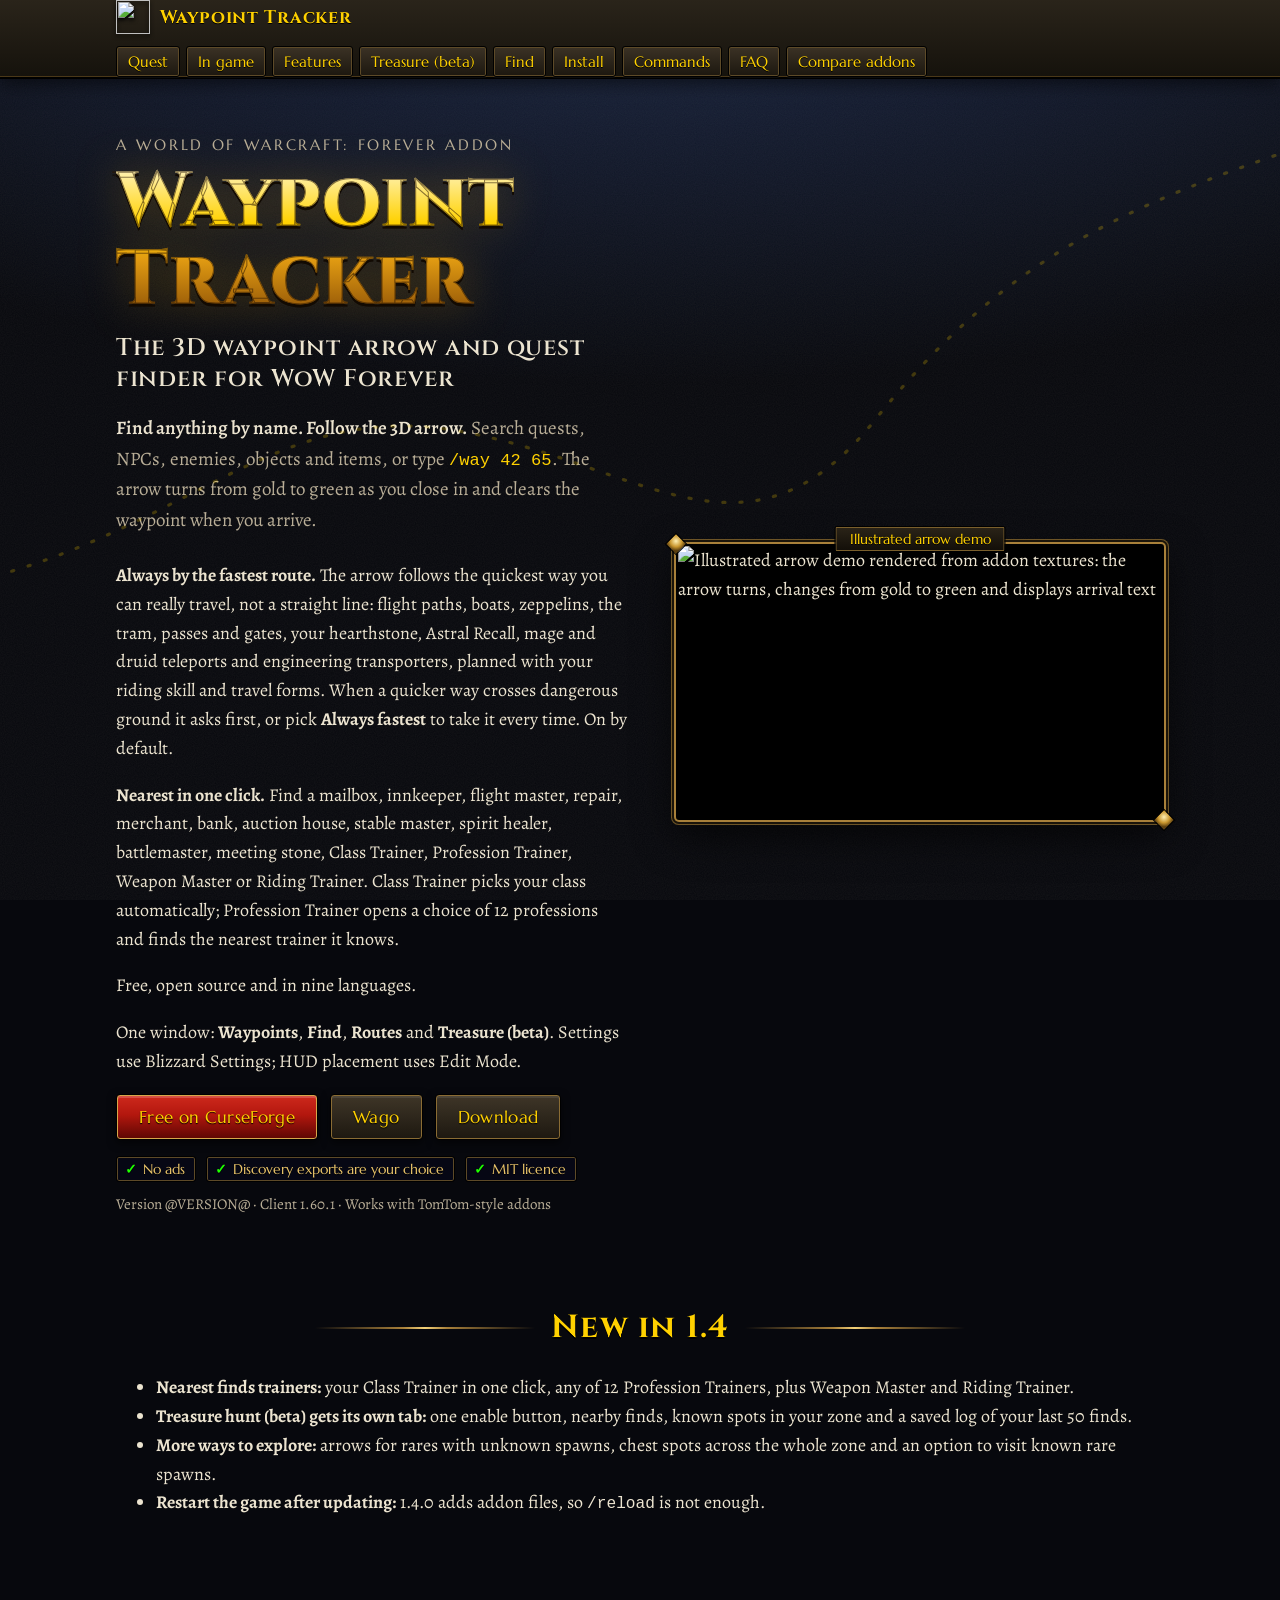
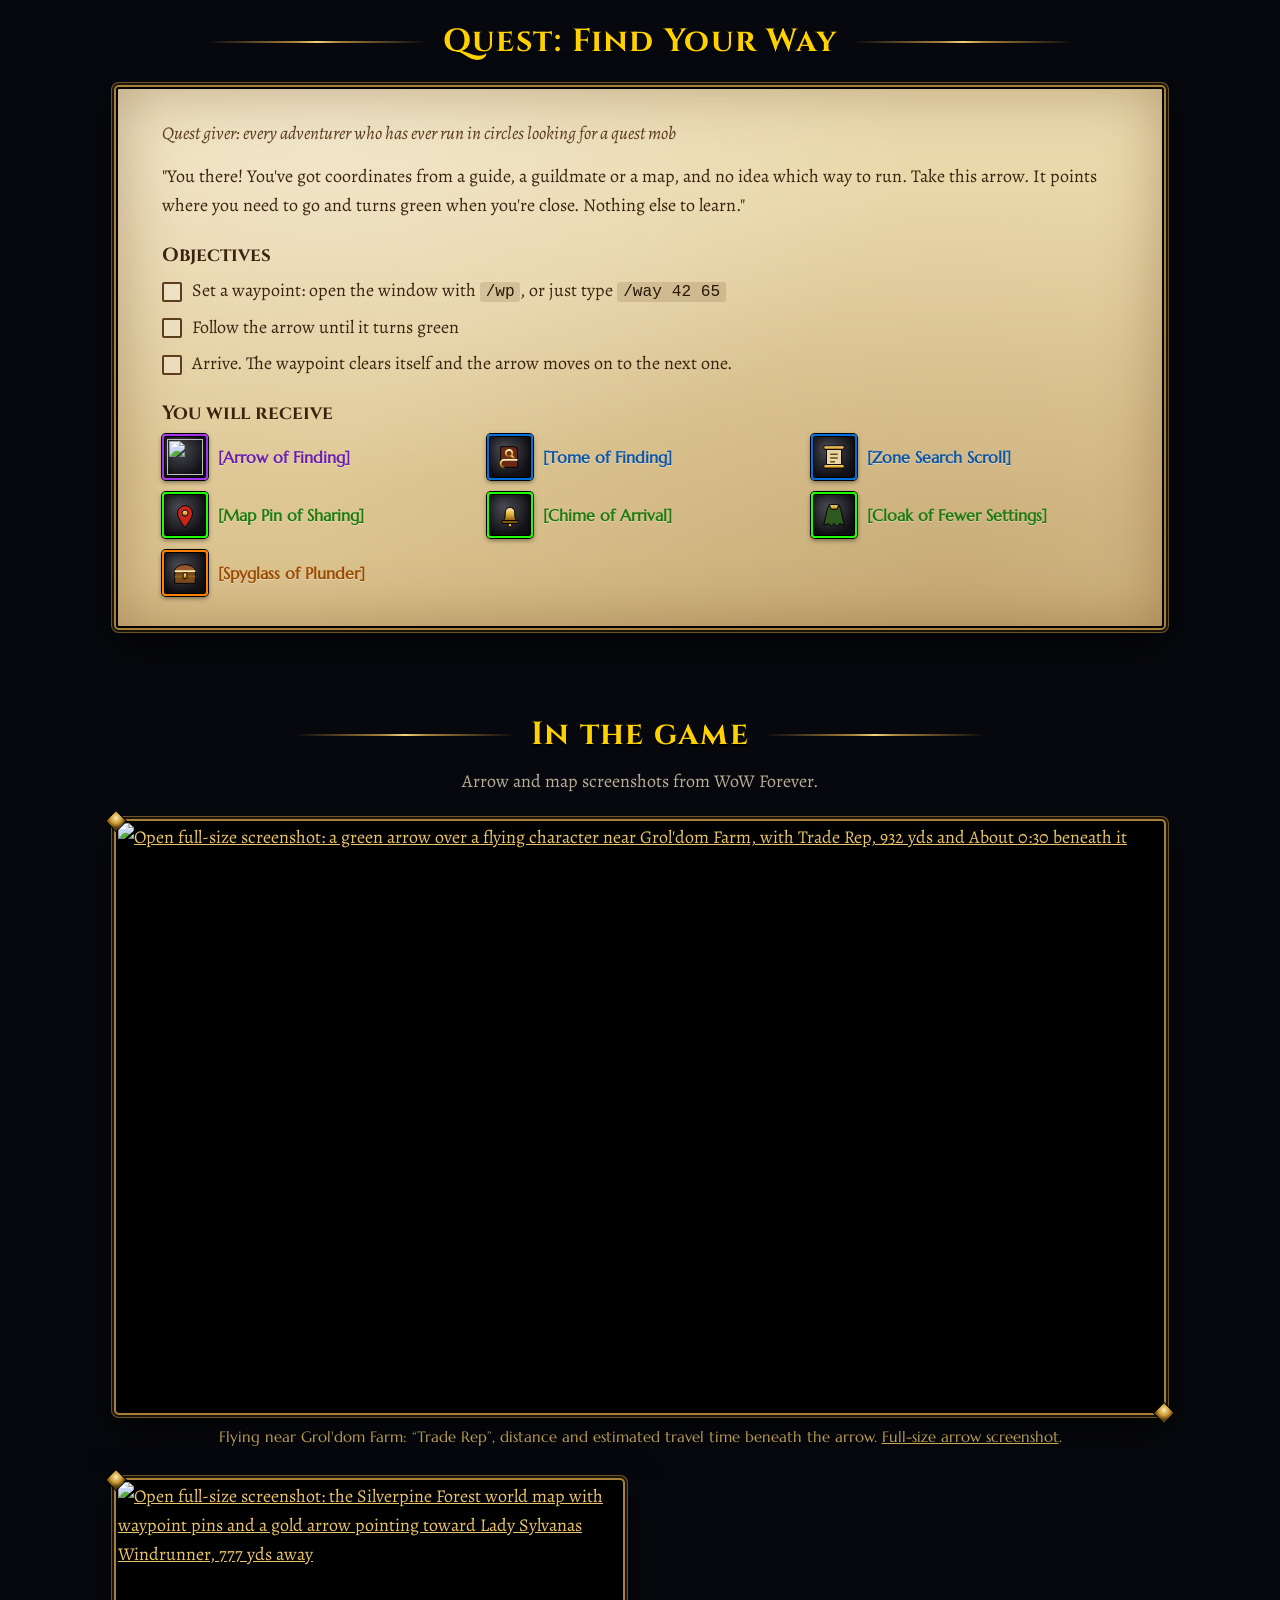
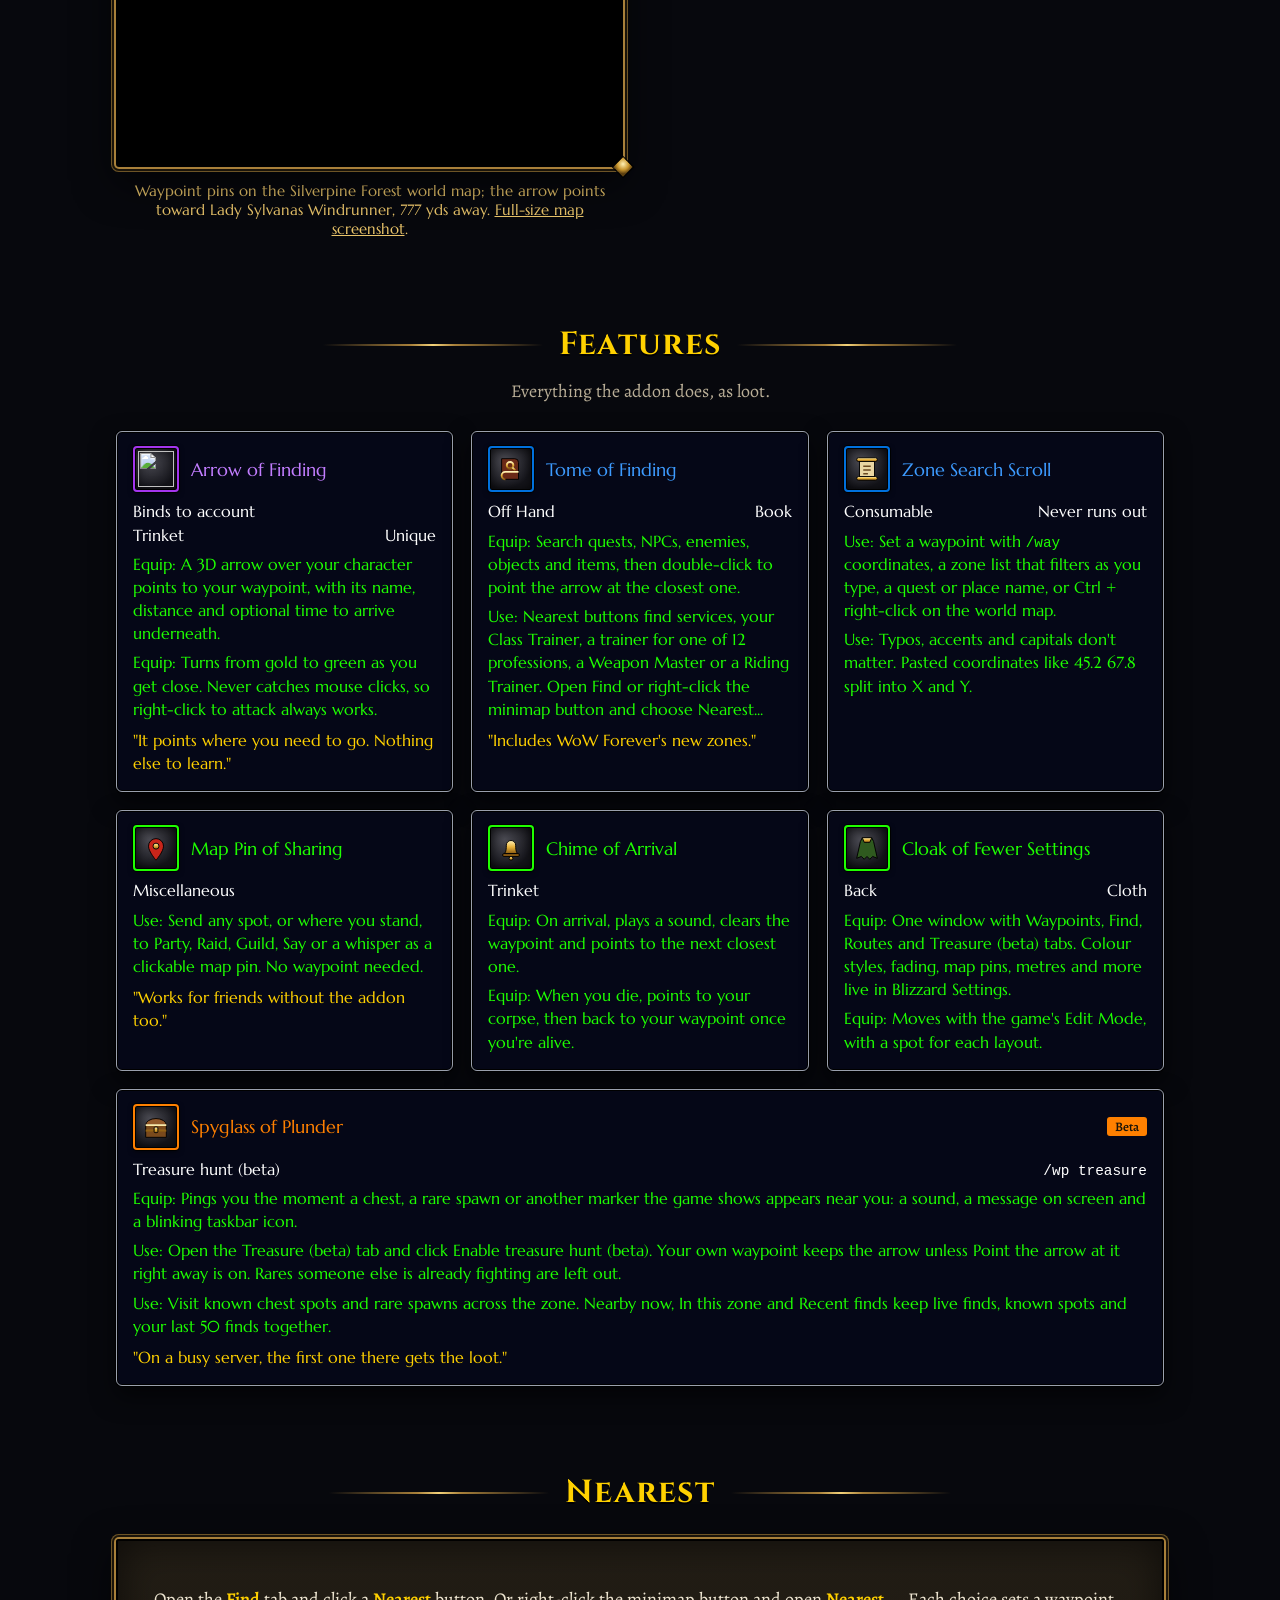
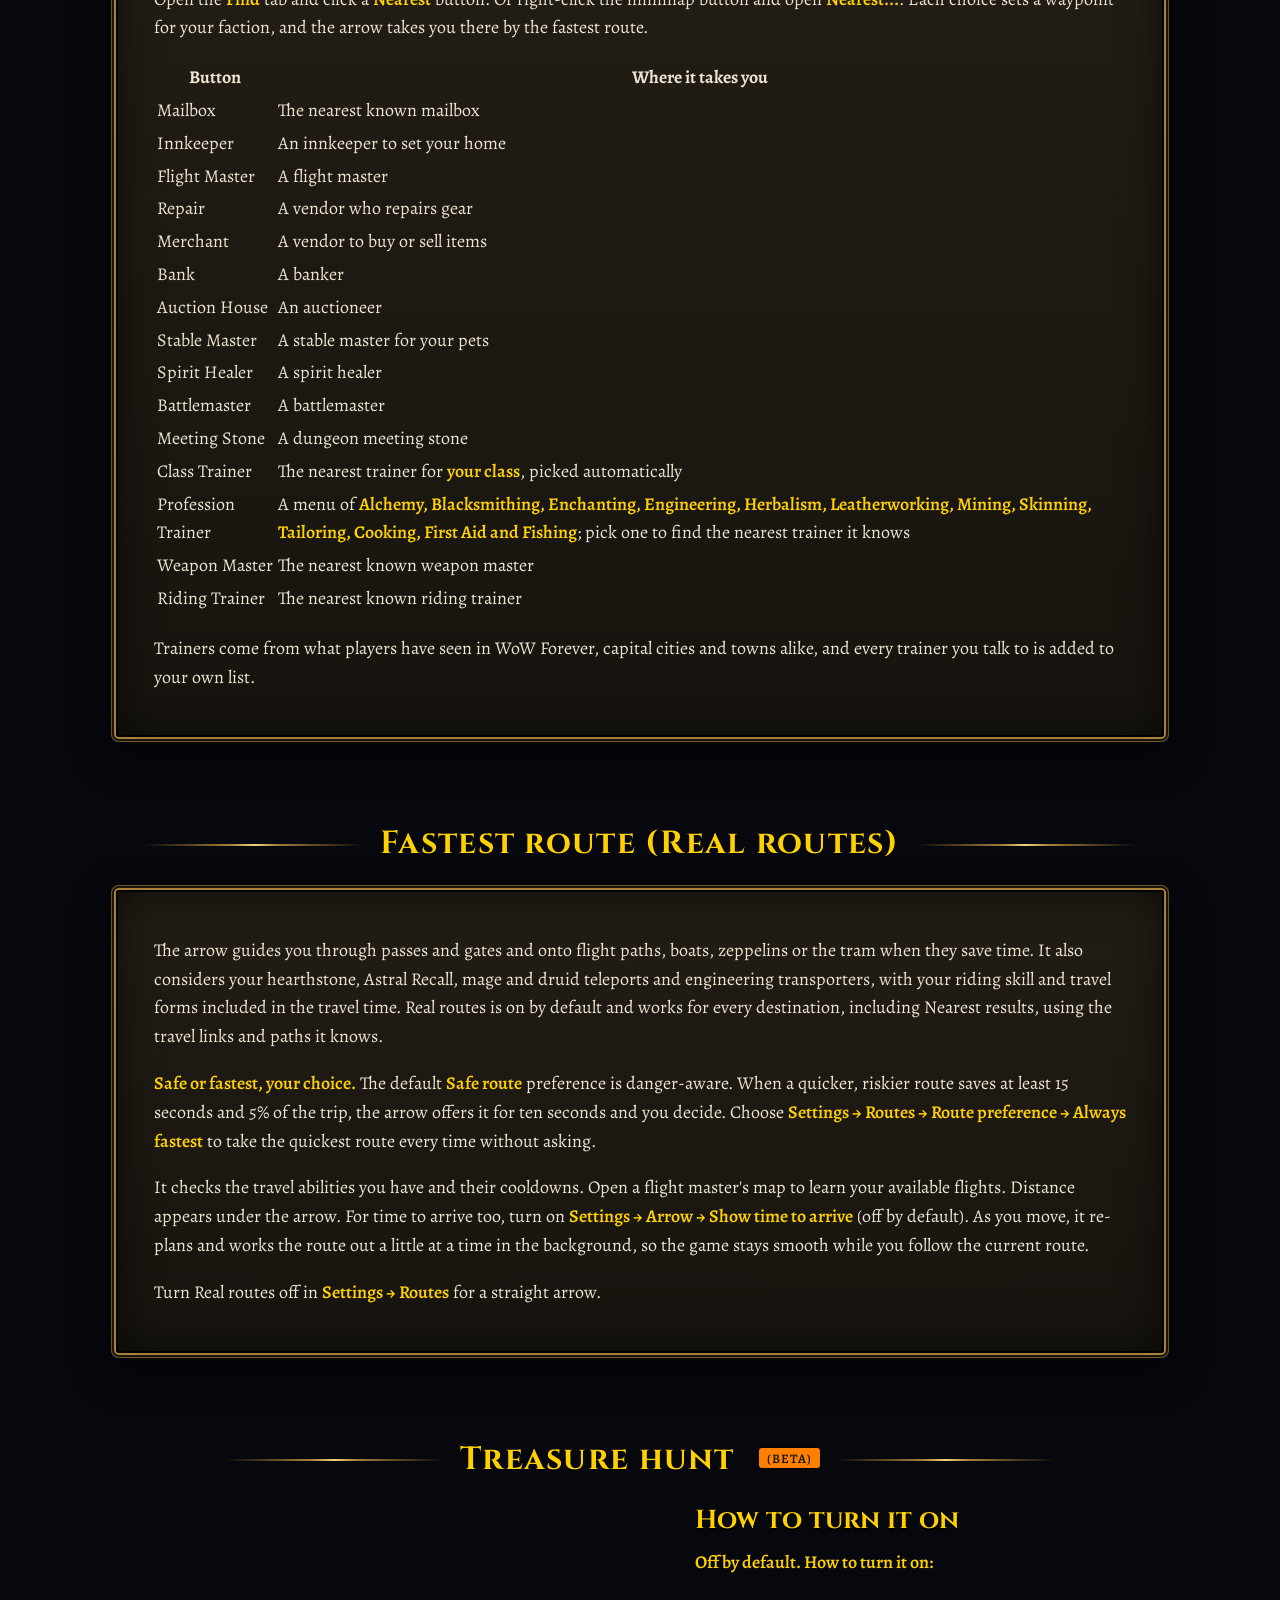
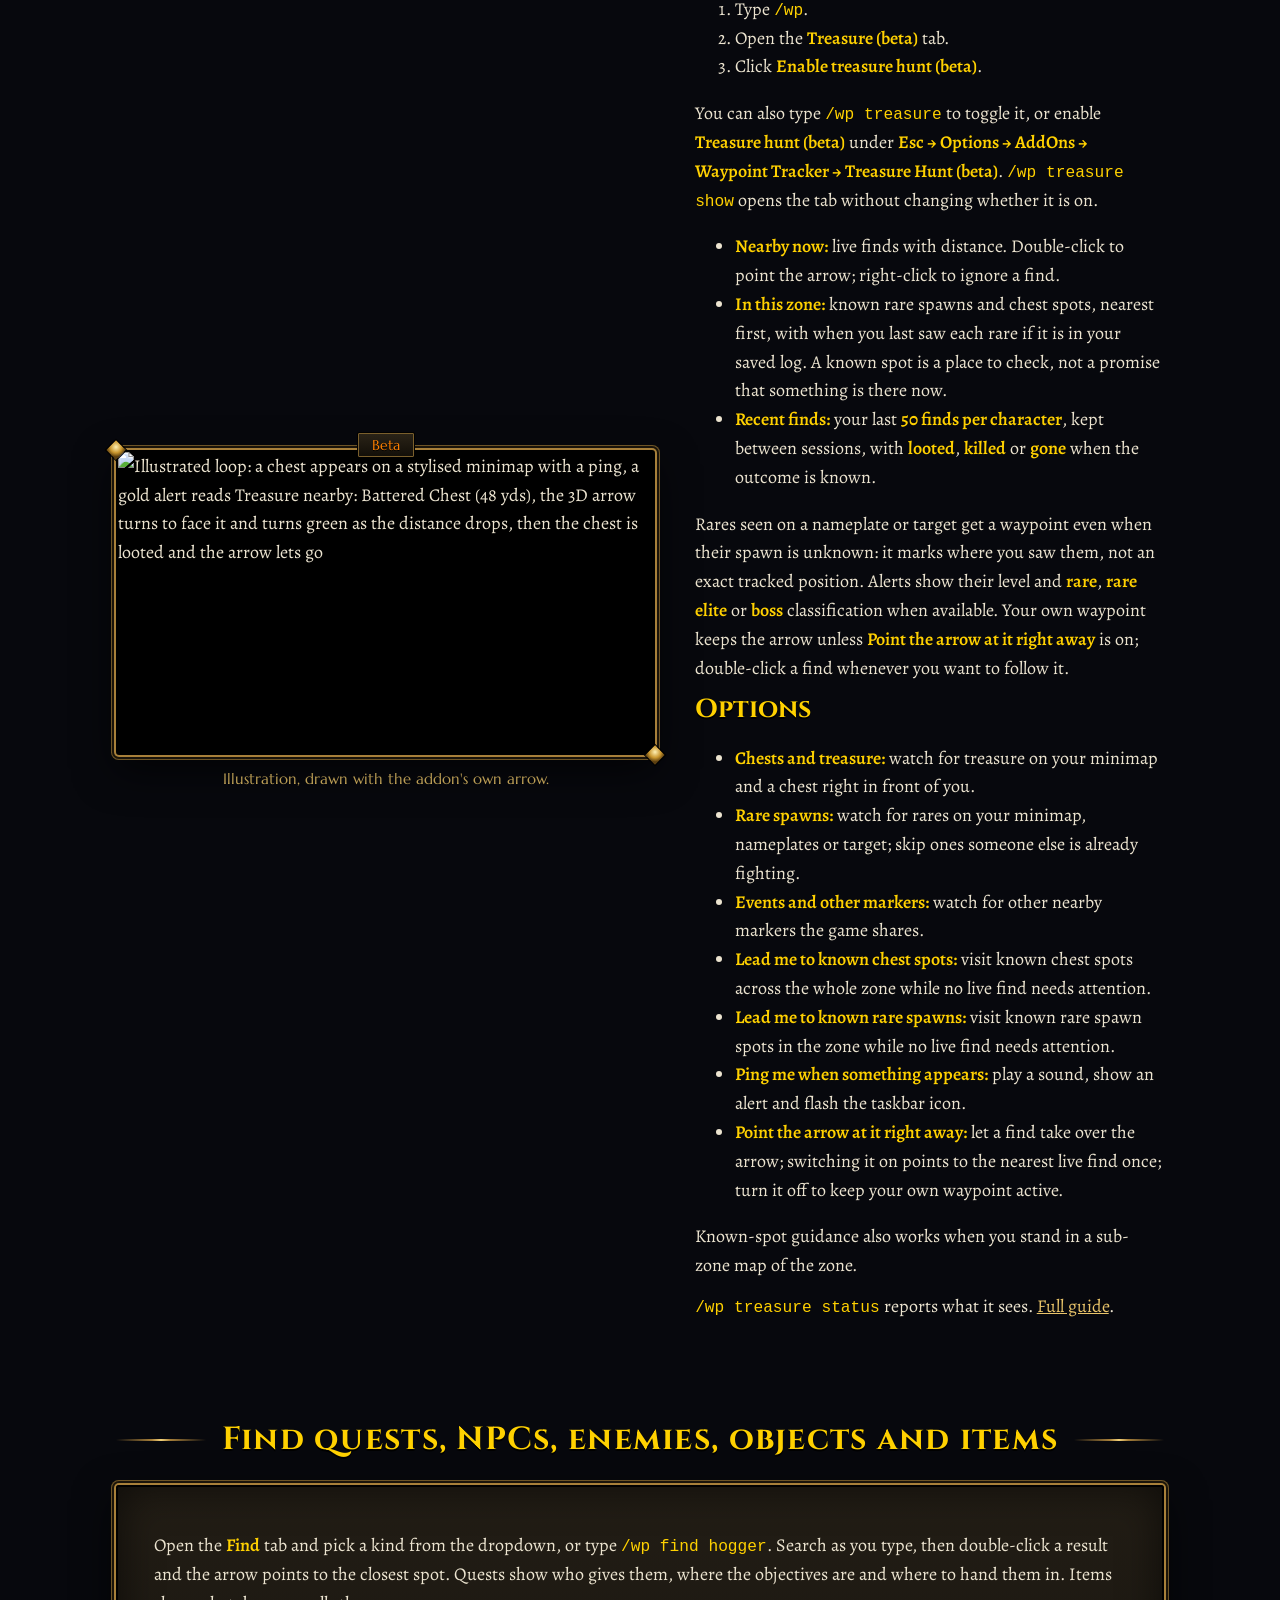
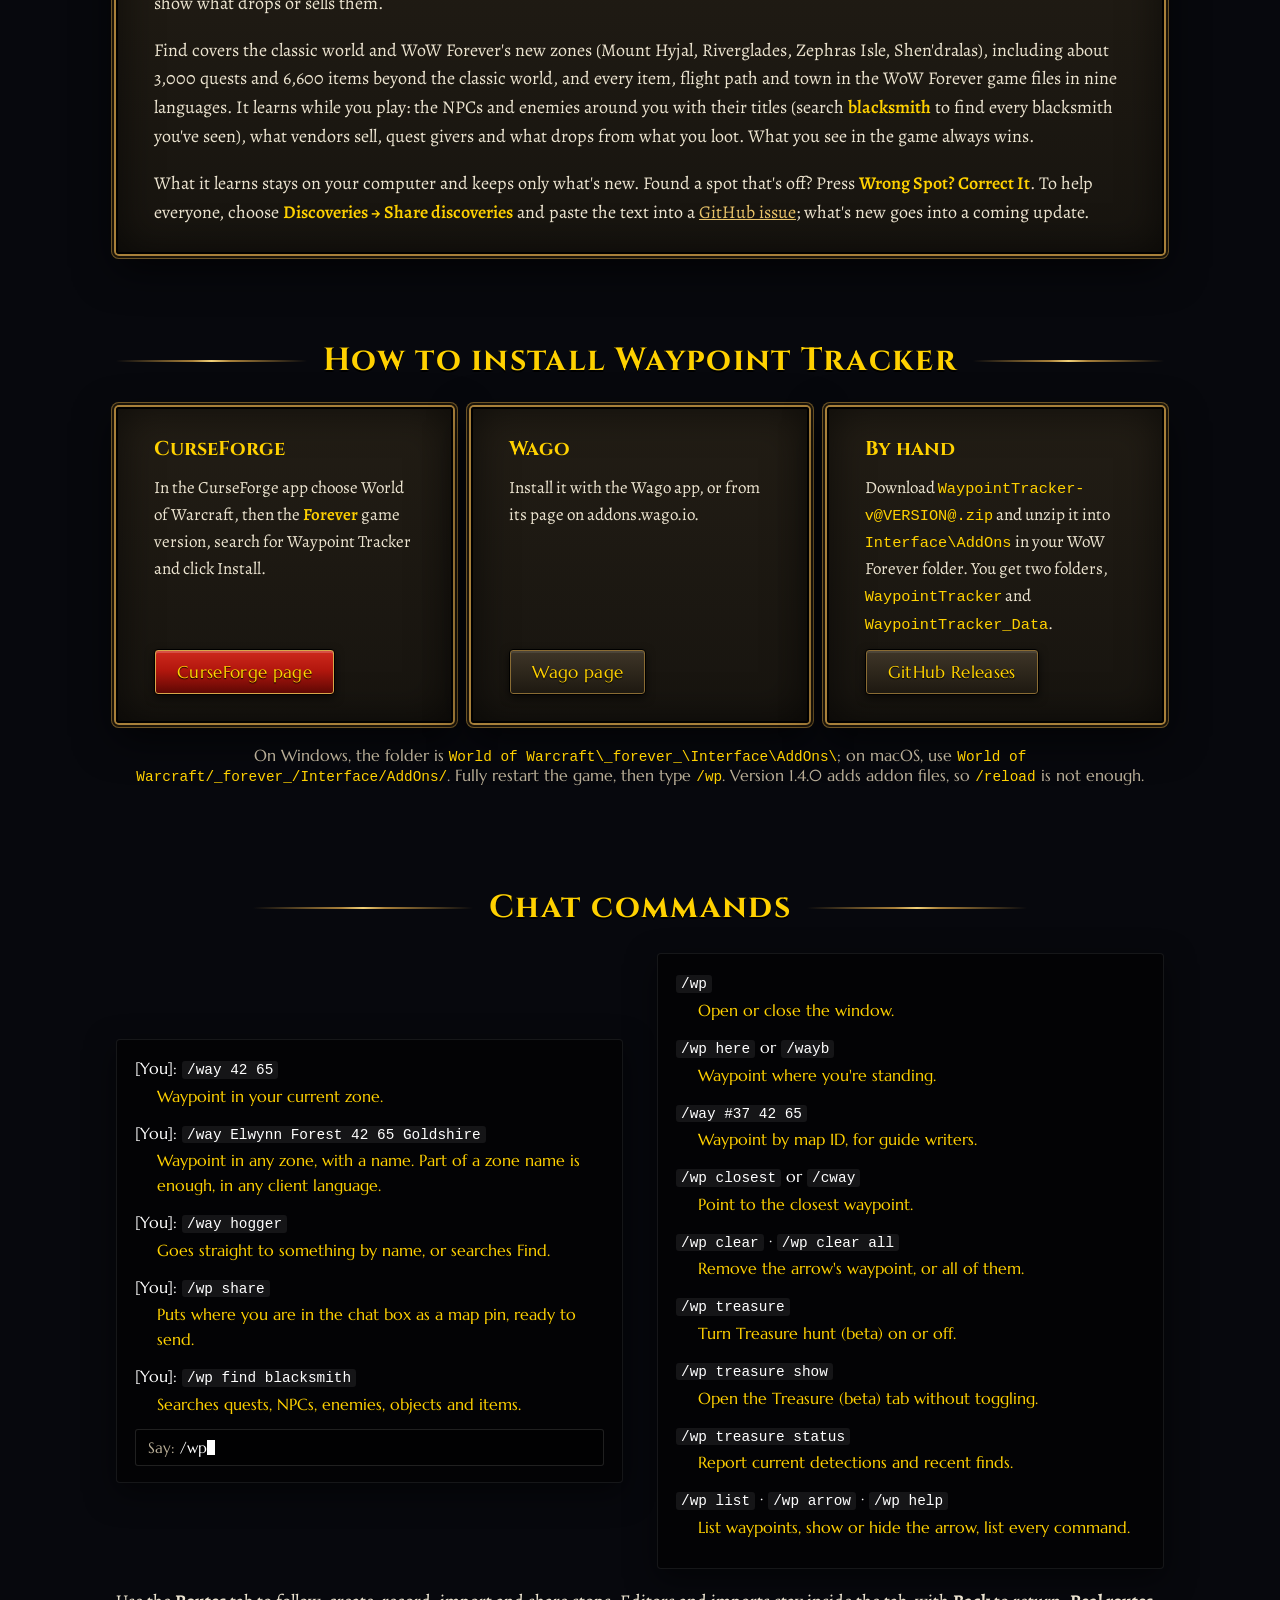
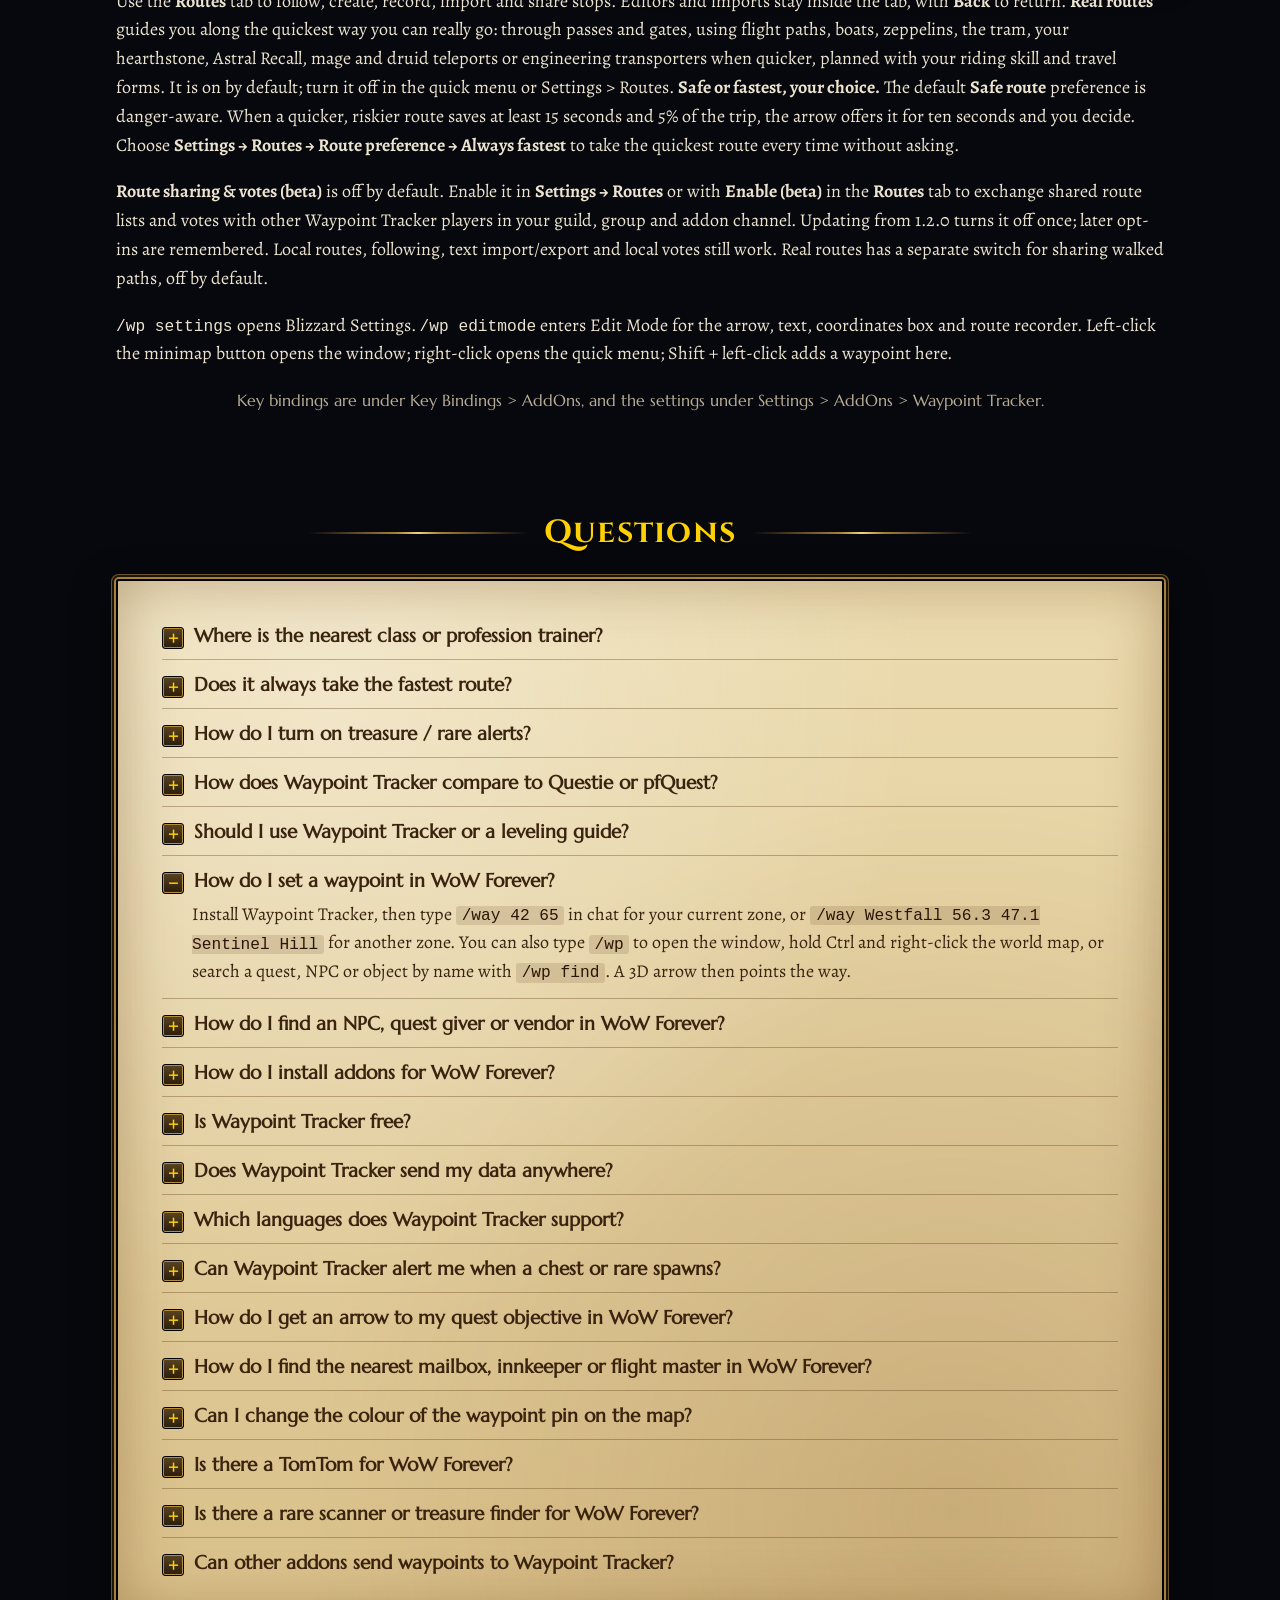
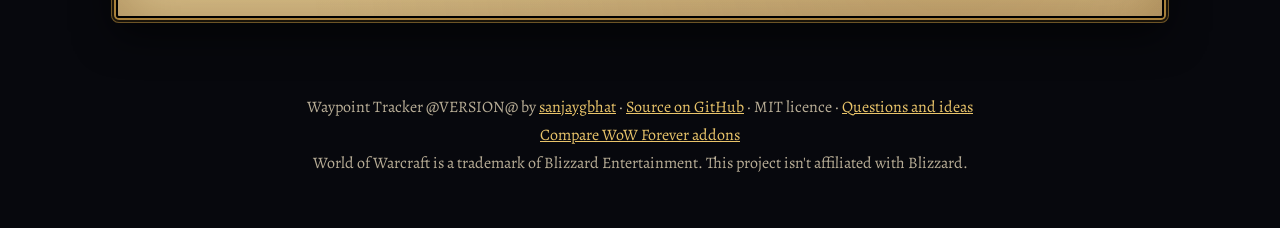
==== commit 25e7a0be: "Nearest: complete trainer roster and base-service data; comparison pages Trainer roster 482 -> 578 i" ====
--- a/site/index.html
+++ b/site/index.html
@@ -252,6 +252,22 @@
             "@type": "Answer",
             "text": "Treasure hunt (beta) is off by default. Type /wp, open Treasure (beta) and click Enable treasure hunt (beta). Or type /wp treasure, or use Esc → Options → AddOns → Waypoint Tracker → Treasure Hunt (beta). /wp treasure show opens the tab."
           }
+        },
+        {
+          "@type": "Question",
+          "name": "How does Waypoint Tracker compare to Questie or pfQuest?",
+          "acceptedAnswer": {
+            "@type": "Answer",
+            "text": "Waypoint Tracker combines a 3D arrow, Find, nearest known services and Real routes for Forever 1.60.1. Questie documents quest-map markers and a tracker and lists Forever releases. Upstream pfQuest documents Vanilla/TBC clients; Forever support was not verified. See the dated addon comparison for official sources."
+          }
+        },
+        {
+          "@type": "Question",
+          "name": "Should I use Waypoint Tracker or a leveling guide?",
+          "acceptedAnswer": {
+            "@type": "Answer",
+            "text": "Use a leveling guide when you want a sequence of quests to accept, complete and turn in. Use Waypoint Tracker for searching destinations, nearest known services and travel to a selected destination. The comparison covers Zygor, RestedXP and free guide alternatives with their official support and coverage notes."
+          }
         }
       ]
     }
@@ -647,6 +663,7 @@
       <a href="#install">Install</a>
       <a href="#commands">Commands</a>
       <a href="#faq">FAQ</a>
+      <a href="compare.html">Compare addons</a>
     </nav>
   </div>
 </header>
@@ -991,6 +1008,8 @@
 <details><summary>Where is the nearest class or profession trainer?</summary><p>Open <strong>Find → Nearest</strong>, or right-click the minimap button and open <strong>Nearest...</strong>. <strong>Class Trainer</strong> picks your class automatically. <strong>Profession Trainer</strong> lets you choose one of 12 professions and points to the nearest trainer it knows. Trainers come from what players have seen in WoW Forever, capital cities and towns alike, and every trainer you talk to is added to your own list. If a trainer near you is missing, talk to them once and they are remembered.</p></details>
 <details><summary>Does it always take the fastest route?</summary><p>Yes: the fastest it knows you can really use, with flight paths, boats, zeppelins, the tram, your hearthstone and teleports counted. By default it is danger-aware: when a quicker way crosses dangerous ground the arrow offers it and you decide. Choose <strong>Settings → Routes → Route preference → Always fastest</strong> to take it every time. It re-plans as you move. Turn Real routes off in <strong>Settings → Routes</strong> for a straight arrow.</p></details>
 <details><summary>How do I turn on treasure / rare alerts?</summary><p>Treasure hunt (beta) is off by default. Type <code>/wp</code>, open <strong>Treasure (beta)</strong> and click <strong>Enable treasure hunt (beta)</strong>. Or type <code>/wp treasure</code>, or use <strong>Esc → Options → AddOns → Waypoint Tracker → Treasure Hunt (beta)</strong>. <code>/wp treasure show</code> opens the tab.</p></details>
+<details><summary>How does Waypoint Tracker compare to Questie or pfQuest?</summary><p>Waypoint Tracker combines a 3D arrow, Find, nearest known services and Real routes for Forever 1.60.1. Questie documents quest-map markers and a tracker and lists Forever releases. Upstream pfQuest documents Vanilla/TBC clients; Forever support was not verified. See the dated addon comparison for official sources. <a href="compare.html">Compare addons and sources</a>.</p></details>
+<details><summary>Should I use Waypoint Tracker or a leveling guide?</summary><p>Use a leveling guide when you want a sequence of quests to accept, complete and turn in. Use Waypoint Tracker for searching destinations, nearest known services and travel to a selected destination. The comparison covers Zygor, RestedXP and free guide alternatives with their official support and coverage notes. <a href="compare.html">Compare addons and sources</a>.</p></details>
       <details open><summary>How do I set a waypoint in WoW Forever?</summary><p>Install Waypoint Tracker, then type <code>/way 42 65</code> in chat for your current zone, or <code>/way Westfall 56.3 47.1 Sentinel Hill</code> for another zone. You can also type <code>/wp</code> to open the window, hold Ctrl and right-click the world map, or search a quest, NPC or object by name with <code>/wp find</code>. A 3D arrow then points the way.</p></details>
       <details><summary>How do I find an NPC, quest giver or vendor in WoW Forever?</summary><p>Type <code>/wp find</code> and a name (or the title of an NPC you have seen, like <strong>blacksmith</strong>), or choose <strong>NPCs</strong> in the Find tab's kind dropdown. Double-click a result and the arrow points to the closest spot. Find covers the classic world and WoW Forever's new zones, quests and items, and adds the NPCs you see while you play.</p></details>
       <details><summary>How do I install addons for WoW Forever?</summary><p>Use the CurseForge app (World of Warcraft, Forever) or Wago, or download the zip from GitHub and unzip it into <code>Interface\AddOns</code> in your WoW Forever folder. On Windows, use <code>World of Warcraft\_forever_\Interface\AddOns\</code>; on macOS, use <code>World of Warcraft/_forever_/Interface/AddOns/</code>. Waypoint Tracker gives you two folders: <code>WaypointTracker</code> and <code>WaypointTracker_Data</code>.</p></details>
@@ -1012,6 +1031,7 @@
 <footer>
   <div class="wrap">
     <p>Waypoint Tracker @VERSION@ by <a href="https://github.com/sanjaygbhat">sanjaygbhat</a> · <a href="https://github.com/sanjaygbhat/wowforever-waypoint-tracker">Source on GitHub</a> · MIT licence · <a href="https://github.com/sanjaygbhat/wowforever-waypoint-tracker/issues">Questions and ideas</a></p>
+    <p><a href="compare.html">Compare WoW Forever addons</a></p>
     <p>World of Warcraft is a trademark of Blizzard Entertainment. This project isn't affiliated with Blizzard.</p>
   </div>
 </footer>
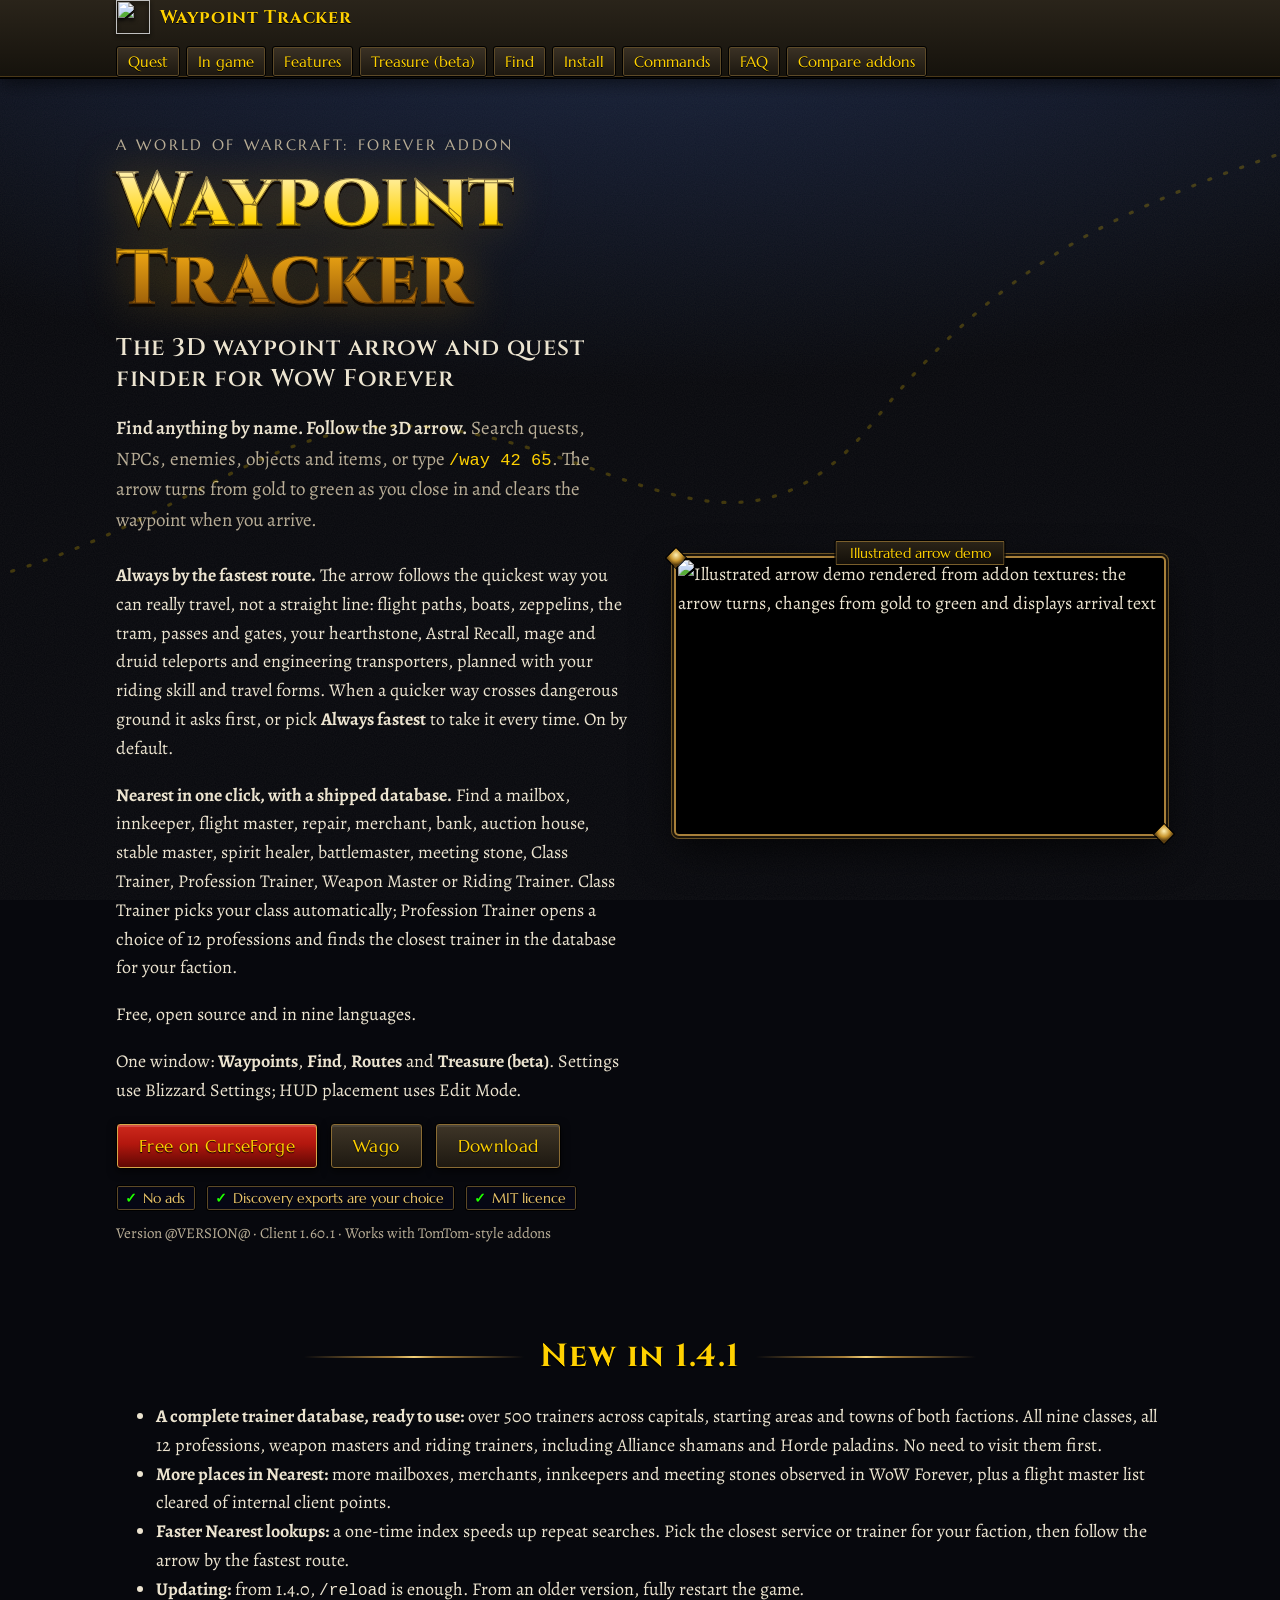
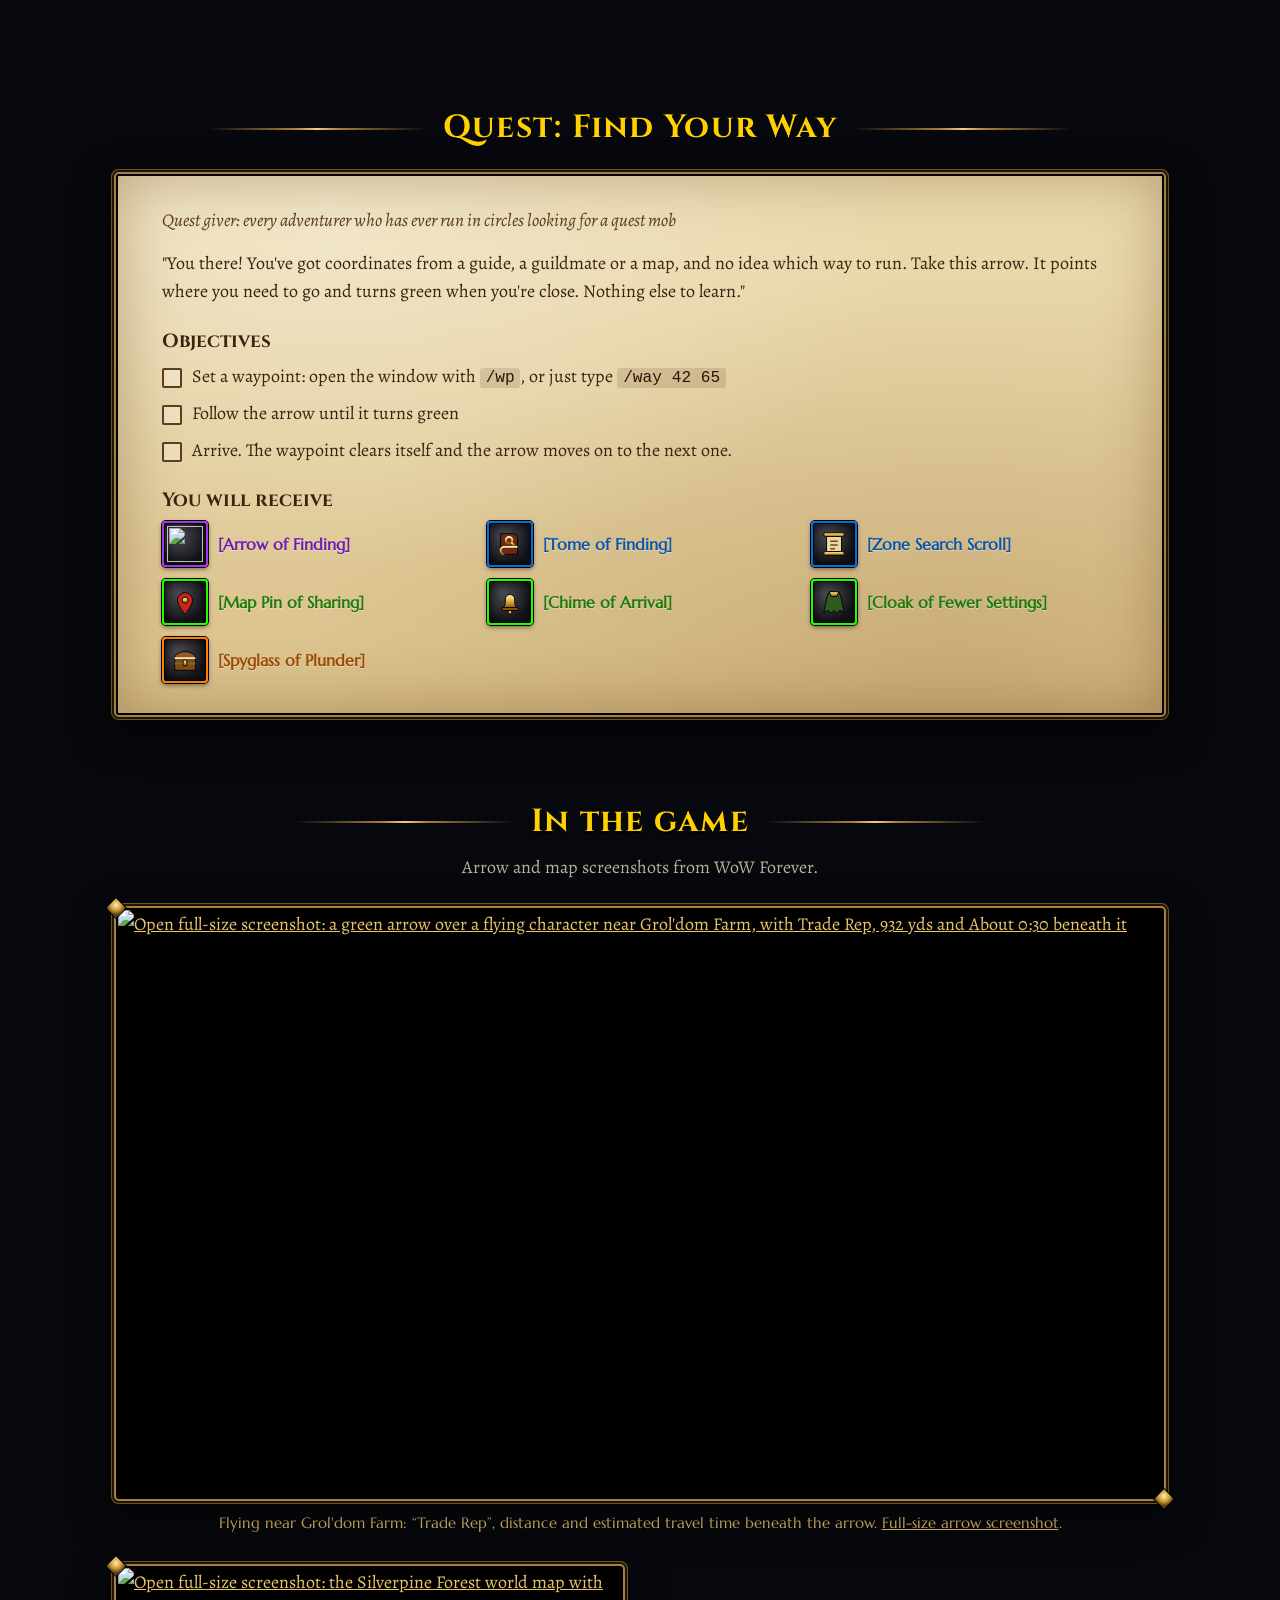
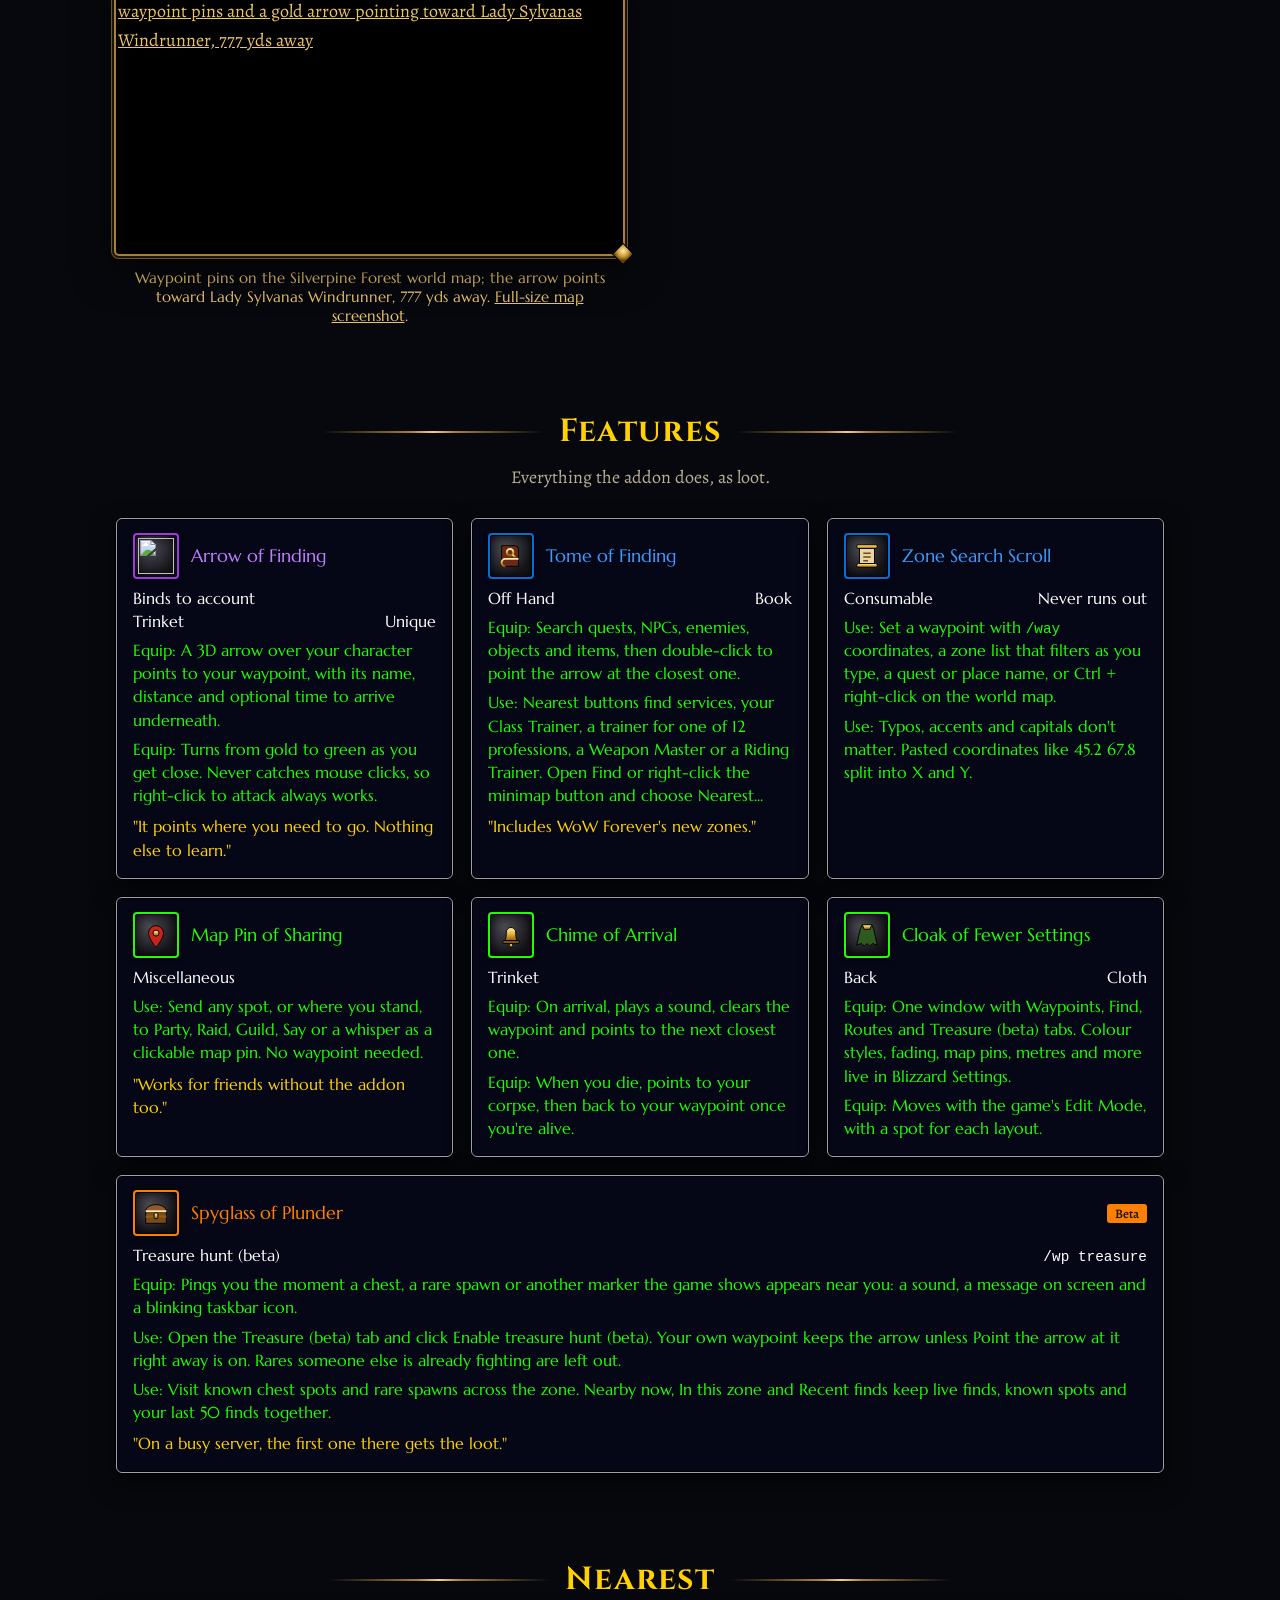
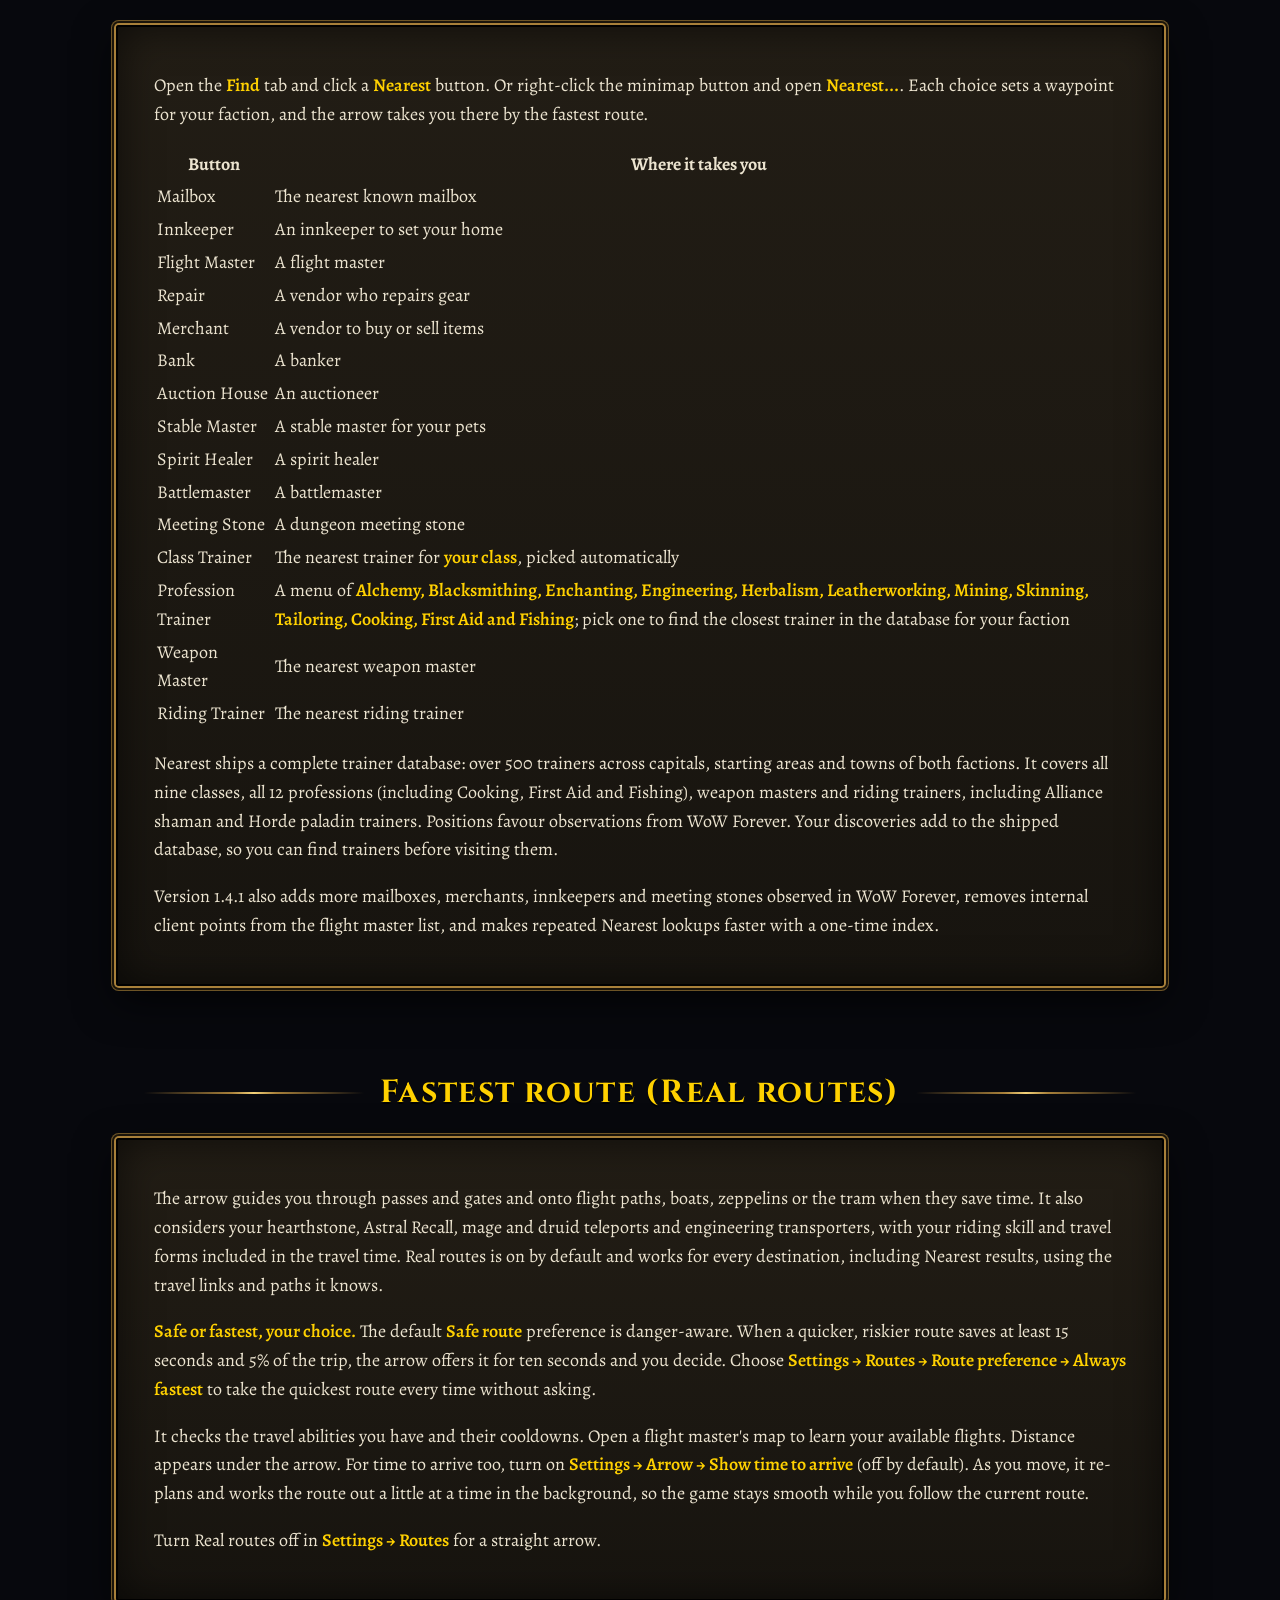
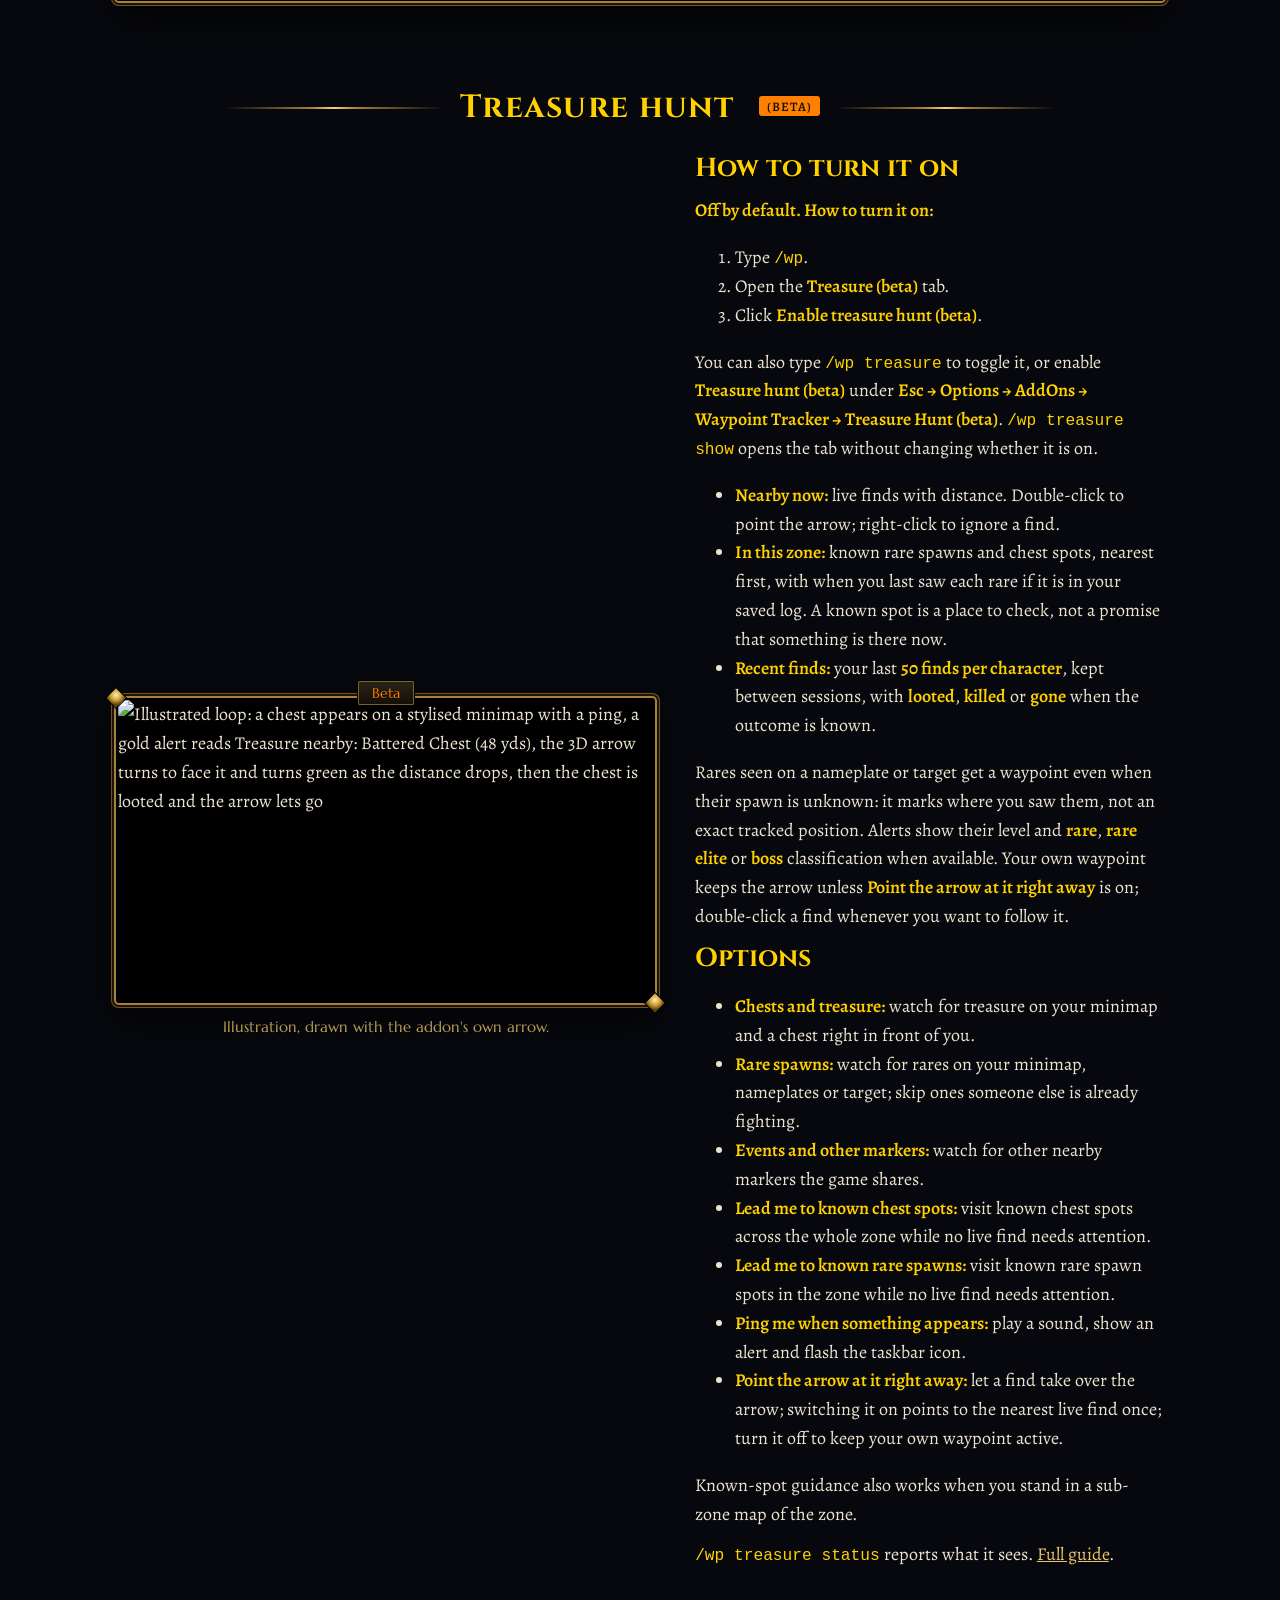
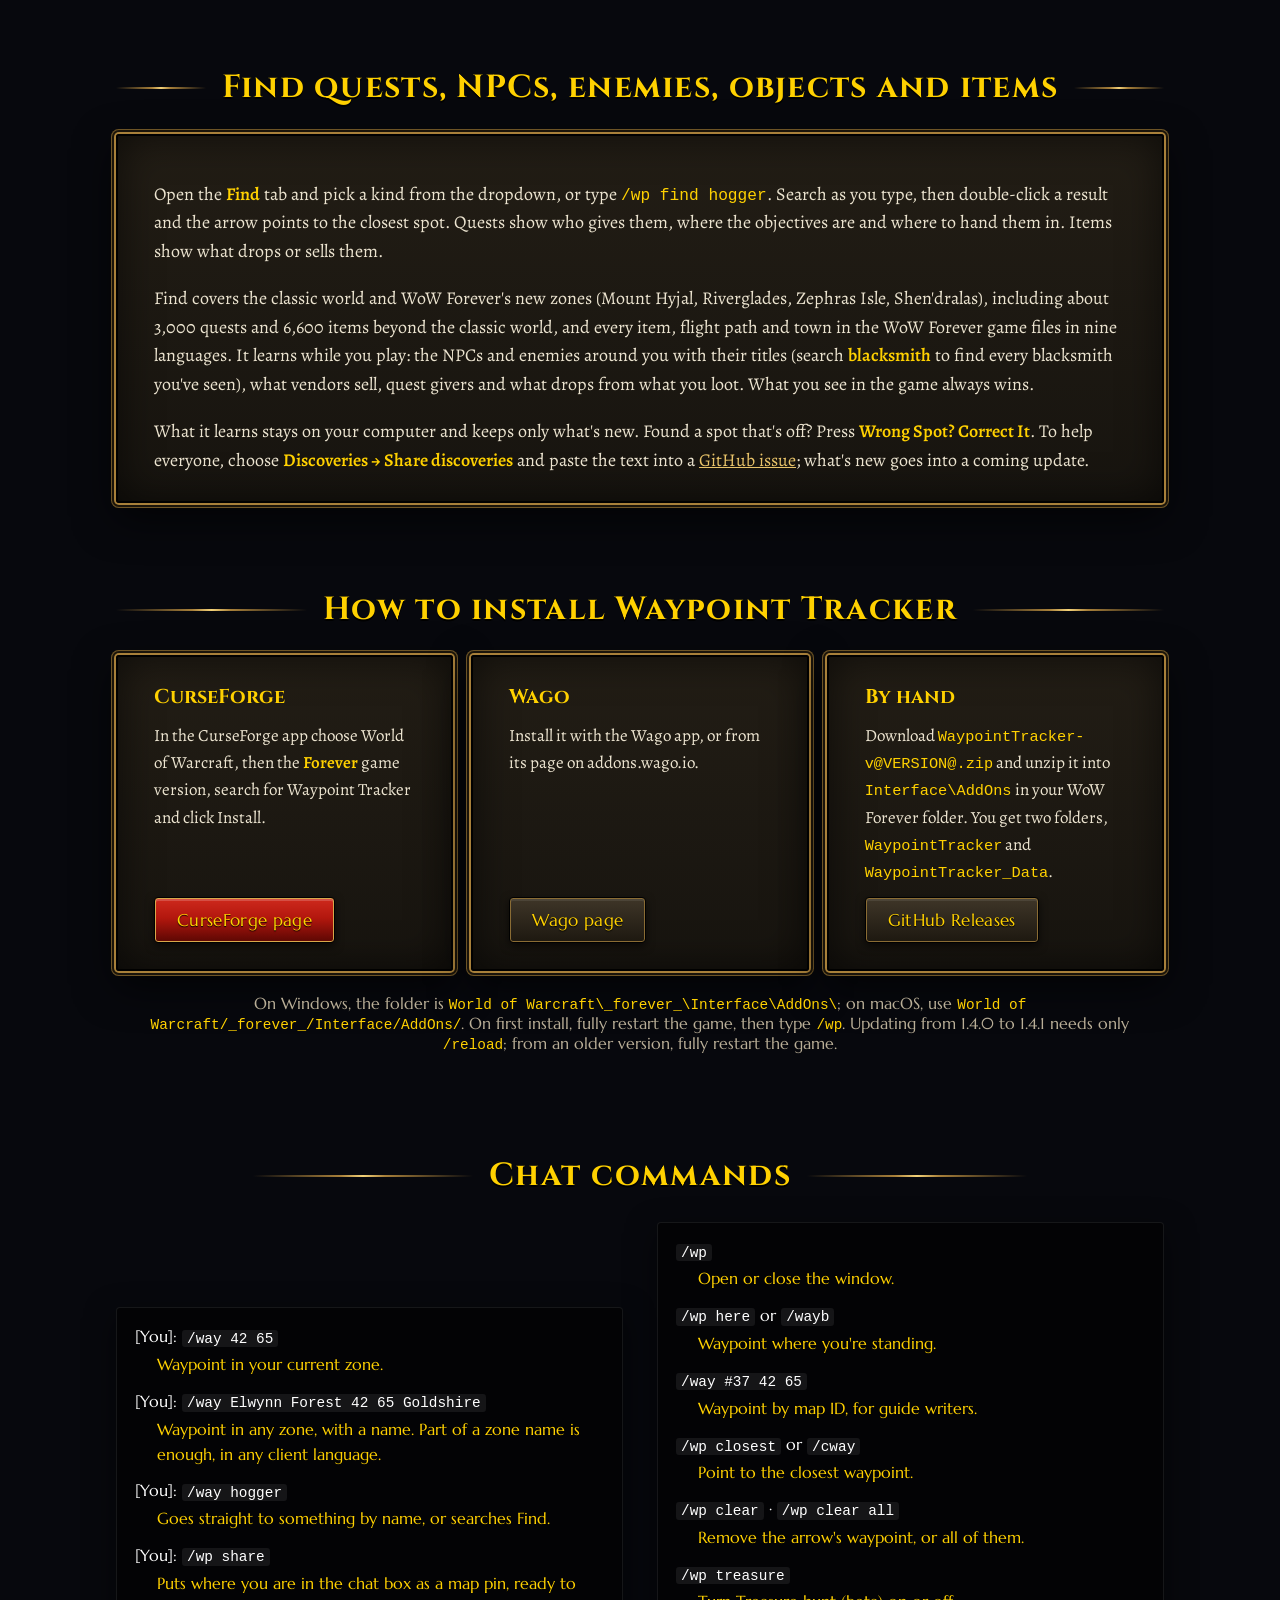
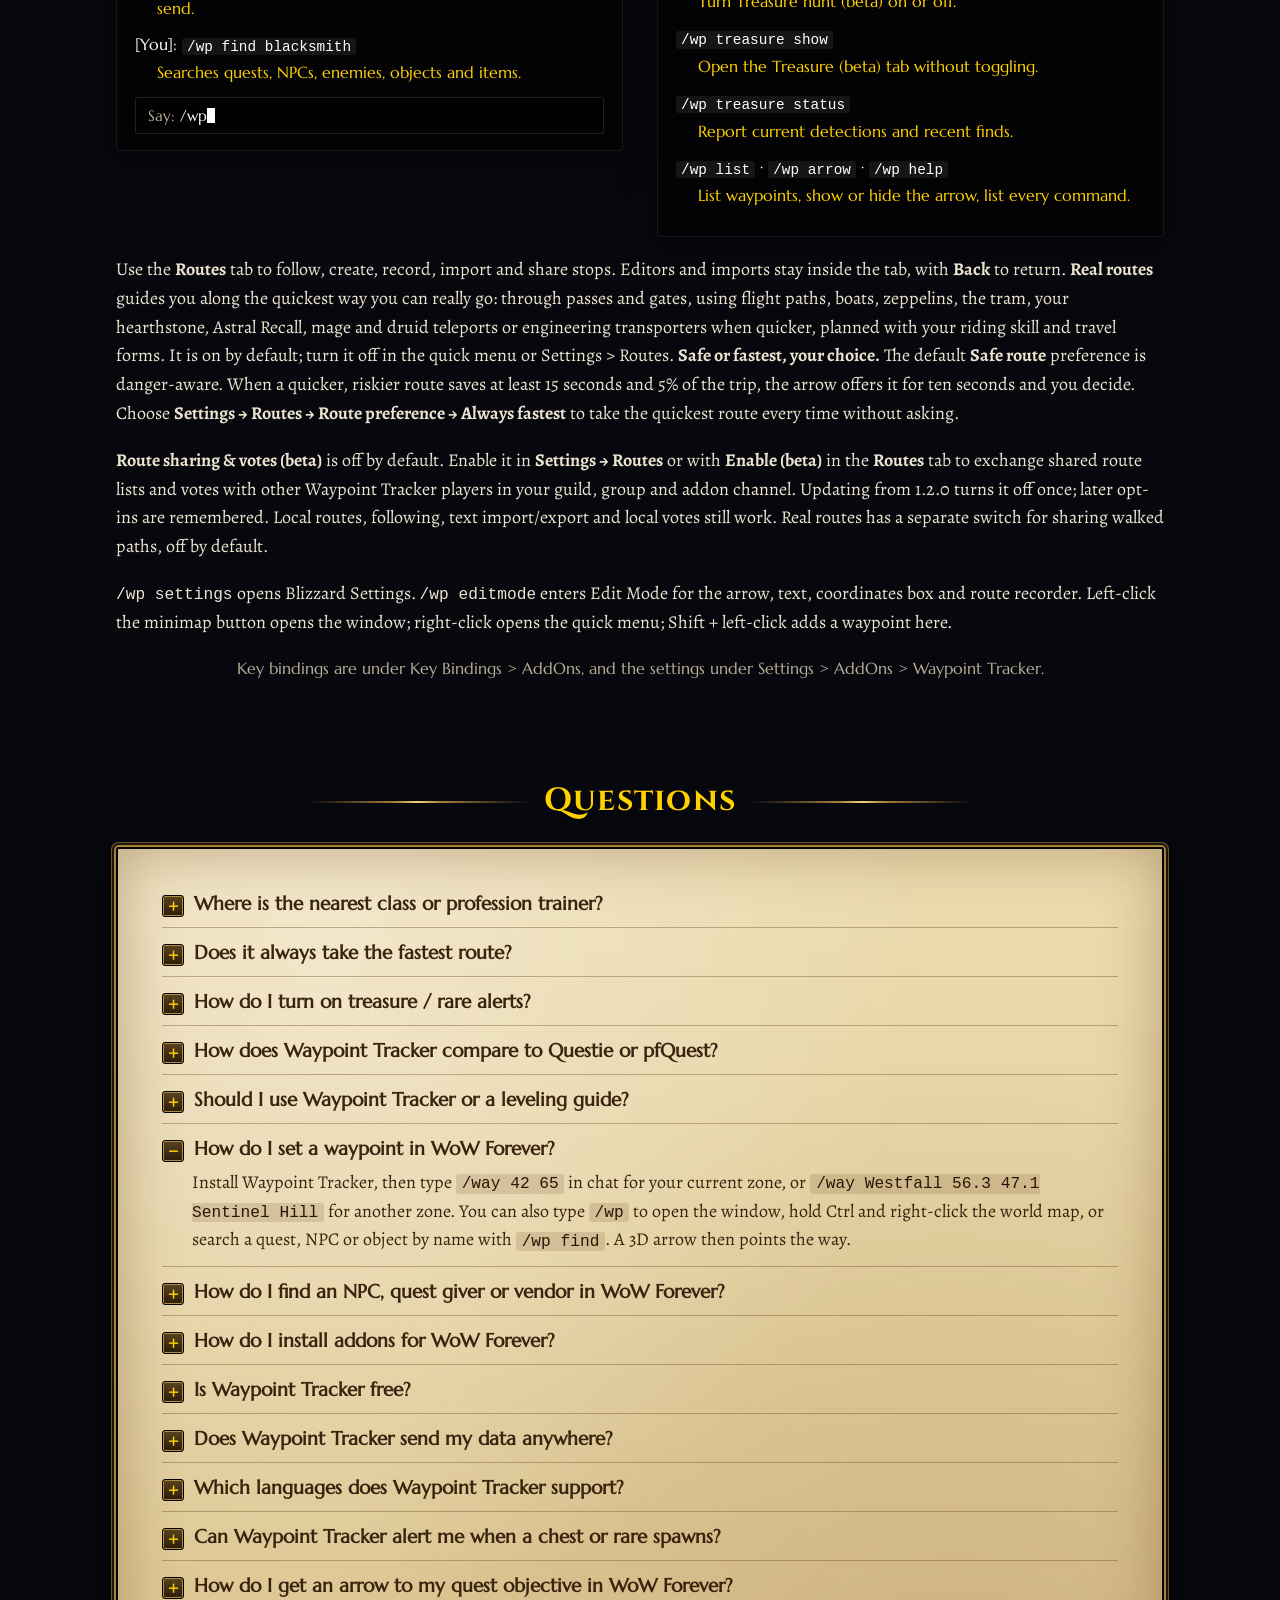
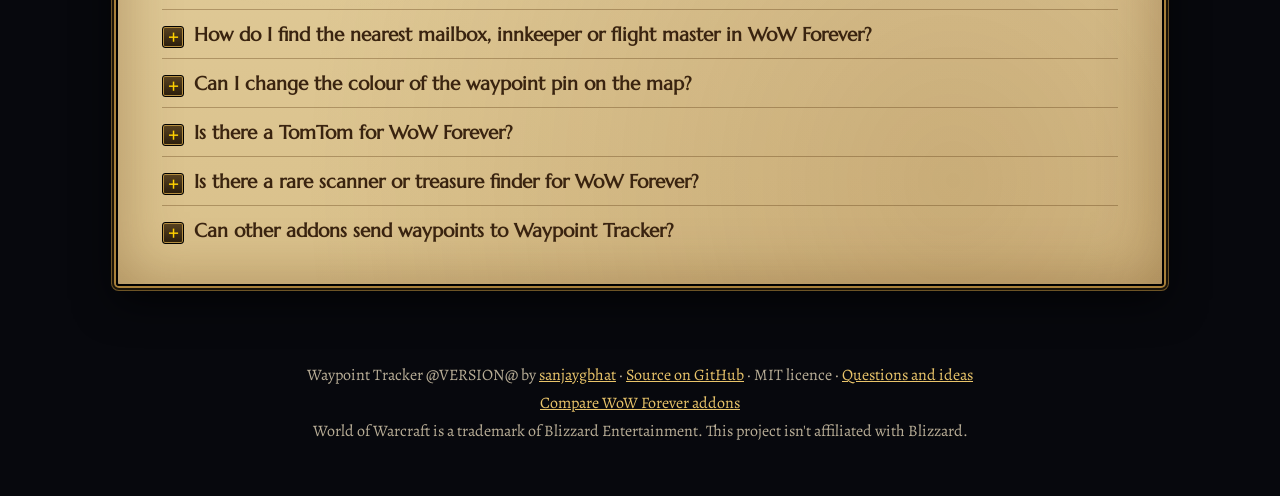
==== commit 80351645: "Docs for 1.4.1: version, changelog, store descriptions, README, wiki, site and comparison pages Co-A" ====
--- a/site/index.html
+++ b/site/index.html
@@ -102,8 +102,7 @@
         "Always by the fastest route. The arrow follows the quickest way you can really travel, not a straight line: flight paths, boats, zeppelins, the tram, passes and gates, your hearthstone, Astral Recall, mage and druid teleports and engineering transporters, planned with your riding skill and travel forms. When a quicker way crosses dangerous ground it asks first, or pick Always fastest to take it every time. On by default.",
         "Works the route out a little at a time in the background, so the game stays smooth; default Safe route preference offers a quicker, riskier route for ten seconds when it saves at least 15 seconds and 5% of the trip",
         "Nearest: mailbox, innkeeper, flight master, repair, merchant, bank, auction house, stable master, spirit healer, battlemaster, meeting stone, Class Trainer, Profession Trainer, Weapon Master and Riding Trainer",
-        "Class Trainer picks your class automatically; Profession Trainer offers 12 professions and finds the nearest trainer it knows",
-        "Trainers come from what players have seen in WoW Forever, capital cities and towns alike, and every trainer you talk to is added to your own list.",
+        "Class Trainer picks your class automatically; Profession Trainer offers 12 professions and finds the closest trainer in the database for your faction",
         "Arrow colour, distance and optional time to arrive (Settings > Arrow > Show time to arrive, off by default); map pins and Edit Mode placement",
         "/way coordinates and TomTom-compatible waypoints; clickable map pins to share",
         "One-click quest tracking from the quest icon in the objective tracker",
@@ -113,7 +112,9 @@
         "Recent finds: last 50 finds per character, saved between sessions, with known outcomes",
         "Zone-wide exploration of known chest spots and rare spawns, including from sub-zone maps",
         "Own waypoint keeps the arrow unless Point the arrow at it right away is on; switching it on selects the nearest live find once",
-        "Route lists and map previews; Route sharing & votes (beta), off by default"
+        "Route lists and map previews; Route sharing & votes (beta), off by default",
+        "Nearest ships a complete trainer database: over 500 trainers across capitals, starting areas and towns of both factions. It covers all nine classes, all 12 professions (including Cooking, First Aid and Fishing), weapon masters and riding trainers, including Alliance shaman and Horde paladin trainers. Positions favour observations from WoW Forever. Your discoveries add to the shipped database, so you can find trainers before visiting them.",
+        "Version 1.4.1 also adds more mailboxes, merchants, innkeepers and meeting stones observed in WoW Forever, removes internal client points from the flight master list, and makes repeated Nearest lookups faster with a one-time index."
       ],
       "sameAs": [
         "https://github.com/sanjaygbhat/wowforever-waypoint-tracker",
@@ -234,7 +235,7 @@
           "name": "Where is the nearest class or profession trainer?",
           "acceptedAnswer": {
             "@type": "Answer",
-            "text": "Open Find → Nearest, or right-click the minimap button and open Nearest.... Class Trainer picks your class automatically. Profession Trainer lets you choose one of 12 professions and points to the nearest trainer it knows. Trainers come from what players have seen in WoW Forever, capital cities and towns alike, and every trainer you talk to is added to your own list. If a trainer near you is missing, talk to them once and they are remembered."
+            "text": "Open Find → Nearest, or right-click the minimap button and open Nearest.... Class Trainer picks your class automatically. Profession Trainer lets you choose one of 12 professions and points to the closest trainer in the database for your faction. Nearest ships a complete trainer database: over 500 trainers across capitals, starting areas and towns of both factions. It covers all nine classes, all 12 professions (including Cooking, First Aid and Fishing), weapon masters and riding trainers, including Alliance shaman and Horde paladin trainers. Positions favour observations from WoW Forever. Your discoveries add to the shipped database, so you can find trainers before visiting them."
           }
         },
         {
@@ -258,7 +259,7 @@
           "name": "How does Waypoint Tracker compare to Questie or pfQuest?",
           "acceptedAnswer": {
             "@type": "Answer",
-            "text": "Waypoint Tracker combines a 3D arrow, Find, nearest known services and Real routes for Forever 1.60.1. Questie documents quest-map markers and a tracker and lists Forever releases. Upstream pfQuest documents Vanilla/TBC clients; Forever support was not verified. See the dated addon comparison for official sources."
+            "text": "Waypoint Tracker combines a 3D arrow, Find, the shipped Nearest database and Real routes for Forever 1.60.1. Questie documents quest-map markers and a tracker and lists Forever releases. Upstream pfQuest documents Vanilla/TBC clients; Forever support was not verified. See the dated addon comparison for official sources. Compare addons and sources."
           }
         },
         {
@@ -266,7 +267,7 @@
           "name": "Should I use Waypoint Tracker or a leveling guide?",
           "acceptedAnswer": {
             "@type": "Answer",
-            "text": "Use a leveling guide when you want a sequence of quests to accept, complete and turn in. Use Waypoint Tracker for searching destinations, nearest known services and travel to a selected destination. The comparison covers Zygor, RestedXP and free guide alternatives with their official support and coverage notes."
+            "text": "Use a leveling guide when you want a sequence of quests to accept, complete and turn in. Use Waypoint Tracker for searching destinations, the shipped Nearest database and travel to a selected destination. The comparison covers Zygor, RestedXP and free guide alternatives with their official support and coverage notes. Compare addons and sources."
           }
         }
       ]
@@ -679,7 +680,7 @@
         <h1><span class="name">Waypoint Tracker</span><span class="tag">The 3D waypoint arrow and quest finder for WoW Forever</span></h1>
         <p class="lead"><strong>Find anything by name. Follow the 3D arrow.</strong> Search quests, NPCs, enemies, objects and items, or type <code>/way 42 65</code>. The arrow turns from gold to green as you close in and clears the waypoint when you arrive.</p>
         <p><strong>Always by the fastest route.</strong> The arrow follows the quickest way you can really travel, not a straight line: flight paths, boats, zeppelins, the tram, passes and gates, your hearthstone, Astral Recall, mage and druid teleports and engineering transporters, planned with your riding skill and travel forms. When a quicker way crosses dangerous ground it asks first, or pick <strong>Always fastest</strong> to take it every time. On by default.</p>
-<p><strong>Nearest in one click.</strong> Find a mailbox, innkeeper, flight master, repair, merchant, bank, auction house, stable master, spirit healer, battlemaster, meeting stone, Class Trainer, Profession Trainer, Weapon Master or Riding Trainer. Class Trainer picks your class automatically; Profession Trainer opens a choice of 12 professions and finds the nearest trainer it knows.</p>
+<p><strong>Nearest in one click, with a shipped database.</strong> Find a mailbox, innkeeper, flight master, repair, merchant, bank, auction house, stable master, spirit healer, battlemaster, meeting stone, Class Trainer, Profession Trainer, Weapon Master or Riding Trainer. Class Trainer picks your class automatically; Profession Trainer opens a choice of 12 professions and finds the closest trainer in the database for your faction.</p>
         <p>Free, open source and in nine languages.</p>
         <p>One window: <strong>Waypoints</strong>, <strong>Find</strong>, <strong>Routes</strong> and <strong>Treasure (beta)</strong>. Settings use Blizzard Settings; HUD placement uses Edit Mode.</p>
         <div class="buttons">
@@ -703,11 +704,11 @@
     </div>
   </div>
 
-  <section id="new" aria-labelledby="new-h"><div class="wrap"><h2 class="title" id="new-h">New in 1.4</h2><ul>
-<li><strong>Nearest finds trainers:</strong> your Class Trainer in one click, any of 12 Profession Trainers, plus Weapon Master and Riding Trainer.</li>
-<li><strong>Treasure hunt (beta) gets its own tab:</strong> one enable button, nearby finds, known spots in your zone and a saved log of your last 50 finds.</li>
-<li><strong>More ways to explore:</strong> arrows for rares with unknown spawns, chest spots across the whole zone and an option to visit known rare spawns.</li>
-<li><strong>Restart the game after updating:</strong> 1.4.0 adds addon files, so <code>/reload</code> is not enough.</li>
+  <section id="new" aria-labelledby="new-h"><div class="wrap"><h2 class="title" id="new-h">New in 1.4.1</h2><ul>
+<li><strong>A complete trainer database, ready to use:</strong> over 500 trainers across capitals, starting areas and towns of both factions. All nine classes, all 12 professions, weapon masters and riding trainers, including Alliance shamans and Horde paladins. No need to visit them first.</li>
+<li><strong>More places in Nearest:</strong> more mailboxes, merchants, innkeepers and meeting stones observed in WoW Forever, plus a flight master list cleared of internal client points.</li>
+<li><strong>Faster Nearest lookups:</strong> a one-time index speeds up repeat searches. Pick the closest service or trainer for your faction, then follow the arrow by the fastest route.</li>
+<li><strong>Updating:</strong> from 1.4.0, <code>/reload</code> is enough. From an older version, fully restart the game.</li>
 </ul></div></section>
 
   <section id="quest" aria-labelledby="quest-h">
@@ -868,19 +869,19 @@
 </tr>
 <tr>
 <td>Profession Trainer</td>
-<td>A menu of <strong>Alchemy, Blacksmithing, Enchanting, Engineering, Herbalism, Leatherworking, Mining, Skinning, Tailoring, Cooking, First Aid and Fishing</strong>; pick one to find the nearest trainer it knows</td>
+<td>A menu of <strong>Alchemy, Blacksmithing, Enchanting, Engineering, Herbalism, Leatherworking, Mining, Skinning, Tailoring, Cooking, First Aid and Fishing</strong>; pick one to find the closest trainer in the database for your faction</td>
 </tr>
 <tr>
 <td>Weapon Master</td>
-<td>The nearest known weapon master</td>
+<td>The nearest weapon master</td>
 </tr>
 <tr>
 <td>Riding Trainer</td>
-<td>The nearest known riding trainer</td>
+<td>The nearest riding trainer</td>
 </tr>
 </tbody>
 </table>
-<p>Trainers come from what players have seen in WoW Forever, capital cities and towns alike, and every trainer you talk to is added to your own list.</p></div></div></section>
+<p>Nearest ships a complete trainer database: over 500 trainers across capitals, starting areas and towns of both factions. It covers all nine classes, all 12 professions (including Cooking, First Aid and Fishing), weapon masters and riding trainers, including Alliance shaman and Horde paladin trainers. Positions favour observations from WoW Forever. Your discoveries add to the shipped database, so you can find trainers before visiting them.</p><p>Version 1.4.1 also adds more mailboxes, merchants, innkeepers and meeting stones observed in WoW Forever, removes internal client points from the flight master list, and makes repeated Nearest lookups faster with a one-time index.</p></div></div></section>
 
   <section id="fastest-route" aria-labelledby="fastest-route-h"><div class="wrap"><h2 class="title" id="fastest-route-h">Fastest route (Real routes)</h2><div class="panel"><p>The arrow guides you through passes and gates and onto flight paths, boats, zeppelins or the tram when they save time. It also considers your hearthstone, Astral Recall, mage and druid teleports and engineering transporters, with your riding skill and travel forms included in the travel time. Real routes is on by default and works for every destination, including Nearest results, using the travel links and paths it knows.</p>
 <p><strong>Safe or fastest, your choice.</strong> The default <strong>Safe route</strong> preference is danger-aware. When a quicker, riskier route saves at least 15 seconds and 5% of the trip, the arrow offers it for ten seconds and you decide. Choose <strong>Settings → Routes → Route preference → Always fastest</strong> to take the quickest route every time without asking.</p>
@@ -961,7 +962,7 @@
           <a class="btn dark" href="https://github.com/sanjaygbhat/wowforever-waypoint-tracker/releases/latest">GitHub Releases</a>
         </div>
       </div>
-      <p class="folder">On Windows, the folder is <code>World of Warcraft\_forever_\Interface\AddOns\</code>; on macOS, use <code>World of Warcraft/_forever_/Interface/AddOns/</code>. Fully restart the game, then type <code>/wp</code>. Version 1.4.0 adds addon files, so <code>/reload</code> is not enough.</p>
+      <p class="folder">On Windows, the folder is <code>World of Warcraft\_forever_\Interface\AddOns\</code>; on macOS, use <code>World of Warcraft/_forever_/Interface/AddOns/</code>. On first install, fully restart the game, then type <code>/wp</code>. Updating from 1.4.0 to 1.4.1 needs only <code>/reload</code>; from an older version, fully restart the game.</p>
     </div>
   </section>
 
@@ -1005,11 +1006,11 @@
     <div class="wrap">
       <h2 class="title" id="faq-h">Questions</h2>
       <div class="parchment log">
-<details><summary>Where is the nearest class or profession trainer?</summary><p>Open <strong>Find → Nearest</strong>, or right-click the minimap button and open <strong>Nearest...</strong>. <strong>Class Trainer</strong> picks your class automatically. <strong>Profession Trainer</strong> lets you choose one of 12 professions and points to the nearest trainer it knows. Trainers come from what players have seen in WoW Forever, capital cities and towns alike, and every trainer you talk to is added to your own list. If a trainer near you is missing, talk to them once and they are remembered.</p></details>
+<details><summary>Where is the nearest class or profession trainer?</summary><p>Open <strong>Find → Nearest</strong>, or right-click the minimap button and open <strong>Nearest...</strong>. <strong>Class Trainer</strong> picks your class automatically. <strong>Profession Trainer</strong> lets you choose one of 12 professions and points to the closest trainer in the database for your faction. Nearest ships a complete trainer database: over 500 trainers across capitals, starting areas and towns of both factions. It covers all nine classes, all 12 professions (including Cooking, First Aid and Fishing), weapon masters and riding trainers, including Alliance shaman and Horde paladin trainers. Positions favour observations from WoW Forever. Your discoveries add to the shipped database, so you can find trainers before visiting them.</p></details>
 <details><summary>Does it always take the fastest route?</summary><p>Yes: the fastest it knows you can really use, with flight paths, boats, zeppelins, the tram, your hearthstone and teleports counted. By default it is danger-aware: when a quicker way crosses dangerous ground the arrow offers it and you decide. Choose <strong>Settings → Routes → Route preference → Always fastest</strong> to take it every time. It re-plans as you move. Turn Real routes off in <strong>Settings → Routes</strong> for a straight arrow.</p></details>
 <details><summary>How do I turn on treasure / rare alerts?</summary><p>Treasure hunt (beta) is off by default. Type <code>/wp</code>, open <strong>Treasure (beta)</strong> and click <strong>Enable treasure hunt (beta)</strong>. Or type <code>/wp treasure</code>, or use <strong>Esc → Options → AddOns → Waypoint Tracker → Treasure Hunt (beta)</strong>. <code>/wp treasure show</code> opens the tab.</p></details>
-<details><summary>How does Waypoint Tracker compare to Questie or pfQuest?</summary><p>Waypoint Tracker combines a 3D arrow, Find, nearest known services and Real routes for Forever 1.60.1. Questie documents quest-map markers and a tracker and lists Forever releases. Upstream pfQuest documents Vanilla/TBC clients; Forever support was not verified. See the dated addon comparison for official sources. <a href="compare.html">Compare addons and sources</a>.</p></details>
-<details><summary>Should I use Waypoint Tracker or a leveling guide?</summary><p>Use a leveling guide when you want a sequence of quests to accept, complete and turn in. Use Waypoint Tracker for searching destinations, nearest known services and travel to a selected destination. The comparison covers Zygor, RestedXP and free guide alternatives with their official support and coverage notes. <a href="compare.html">Compare addons and sources</a>.</p></details>
+<details><summary>How does Waypoint Tracker compare to Questie or pfQuest?</summary><p>Waypoint Tracker combines a 3D arrow, Find, the shipped Nearest database and Real routes for Forever 1.60.1. Questie documents quest-map markers and a tracker and lists Forever releases. Upstream pfQuest documents Vanilla/TBC clients; Forever support was not verified. See the dated addon comparison for official sources. <a href="compare.html">Compare addons and sources</a>.</p></details>
+<details><summary>Should I use Waypoint Tracker or a leveling guide?</summary><p>Use a leveling guide when you want a sequence of quests to accept, complete and turn in. Use Waypoint Tracker for searching destinations, the shipped Nearest database and travel to a selected destination. The comparison covers Zygor, RestedXP and free guide alternatives with their official support and coverage notes. <a href="compare.html">Compare addons and sources</a>.</p></details>
       <details open><summary>How do I set a waypoint in WoW Forever?</summary><p>Install Waypoint Tracker, then type <code>/way 42 65</code> in chat for your current zone, or <code>/way Westfall 56.3 47.1 Sentinel Hill</code> for another zone. You can also type <code>/wp</code> to open the window, hold Ctrl and right-click the world map, or search a quest, NPC or object by name with <code>/wp find</code>. A 3D arrow then points the way.</p></details>
       <details><summary>How do I find an NPC, quest giver or vendor in WoW Forever?</summary><p>Type <code>/wp find</code> and a name (or the title of an NPC you have seen, like <strong>blacksmith</strong>), or choose <strong>NPCs</strong> in the Find tab's kind dropdown. Double-click a result and the arrow points to the closest spot. Find covers the classic world and WoW Forever's new zones, quests and items, and adds the NPCs you see while you play.</p></details>
       <details><summary>How do I install addons for WoW Forever?</summary><p>Use the CurseForge app (World of Warcraft, Forever) or Wago, or download the zip from GitHub and unzip it into <code>Interface\AddOns</code> in your WoW Forever folder. On Windows, use <code>World of Warcraft\_forever_\Interface\AddOns\</code>; on macOS, use <code>World of Warcraft/_forever_/Interface/AddOns/</code>. Waypoint Tracker gives you two folders: <code>WaypointTracker</code> and <code>WaypointTracker_Data</code>.</p></details>
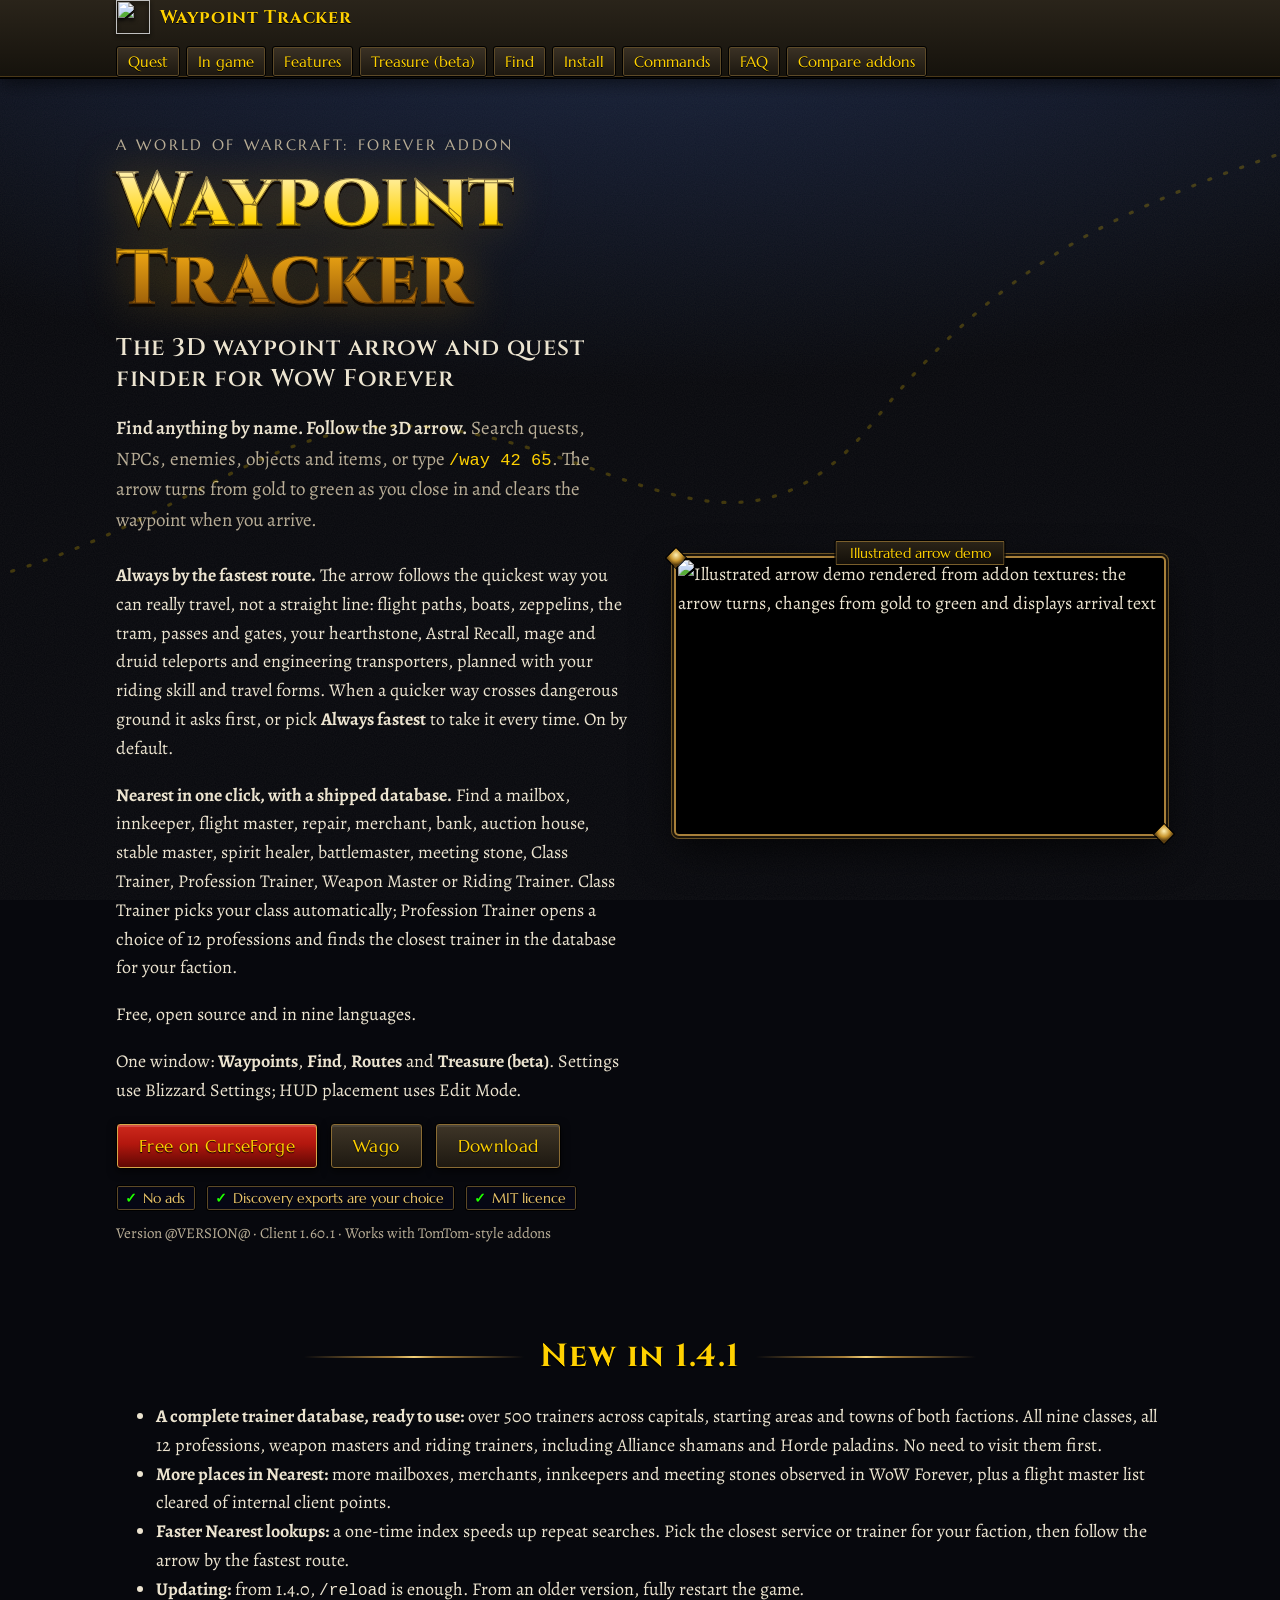
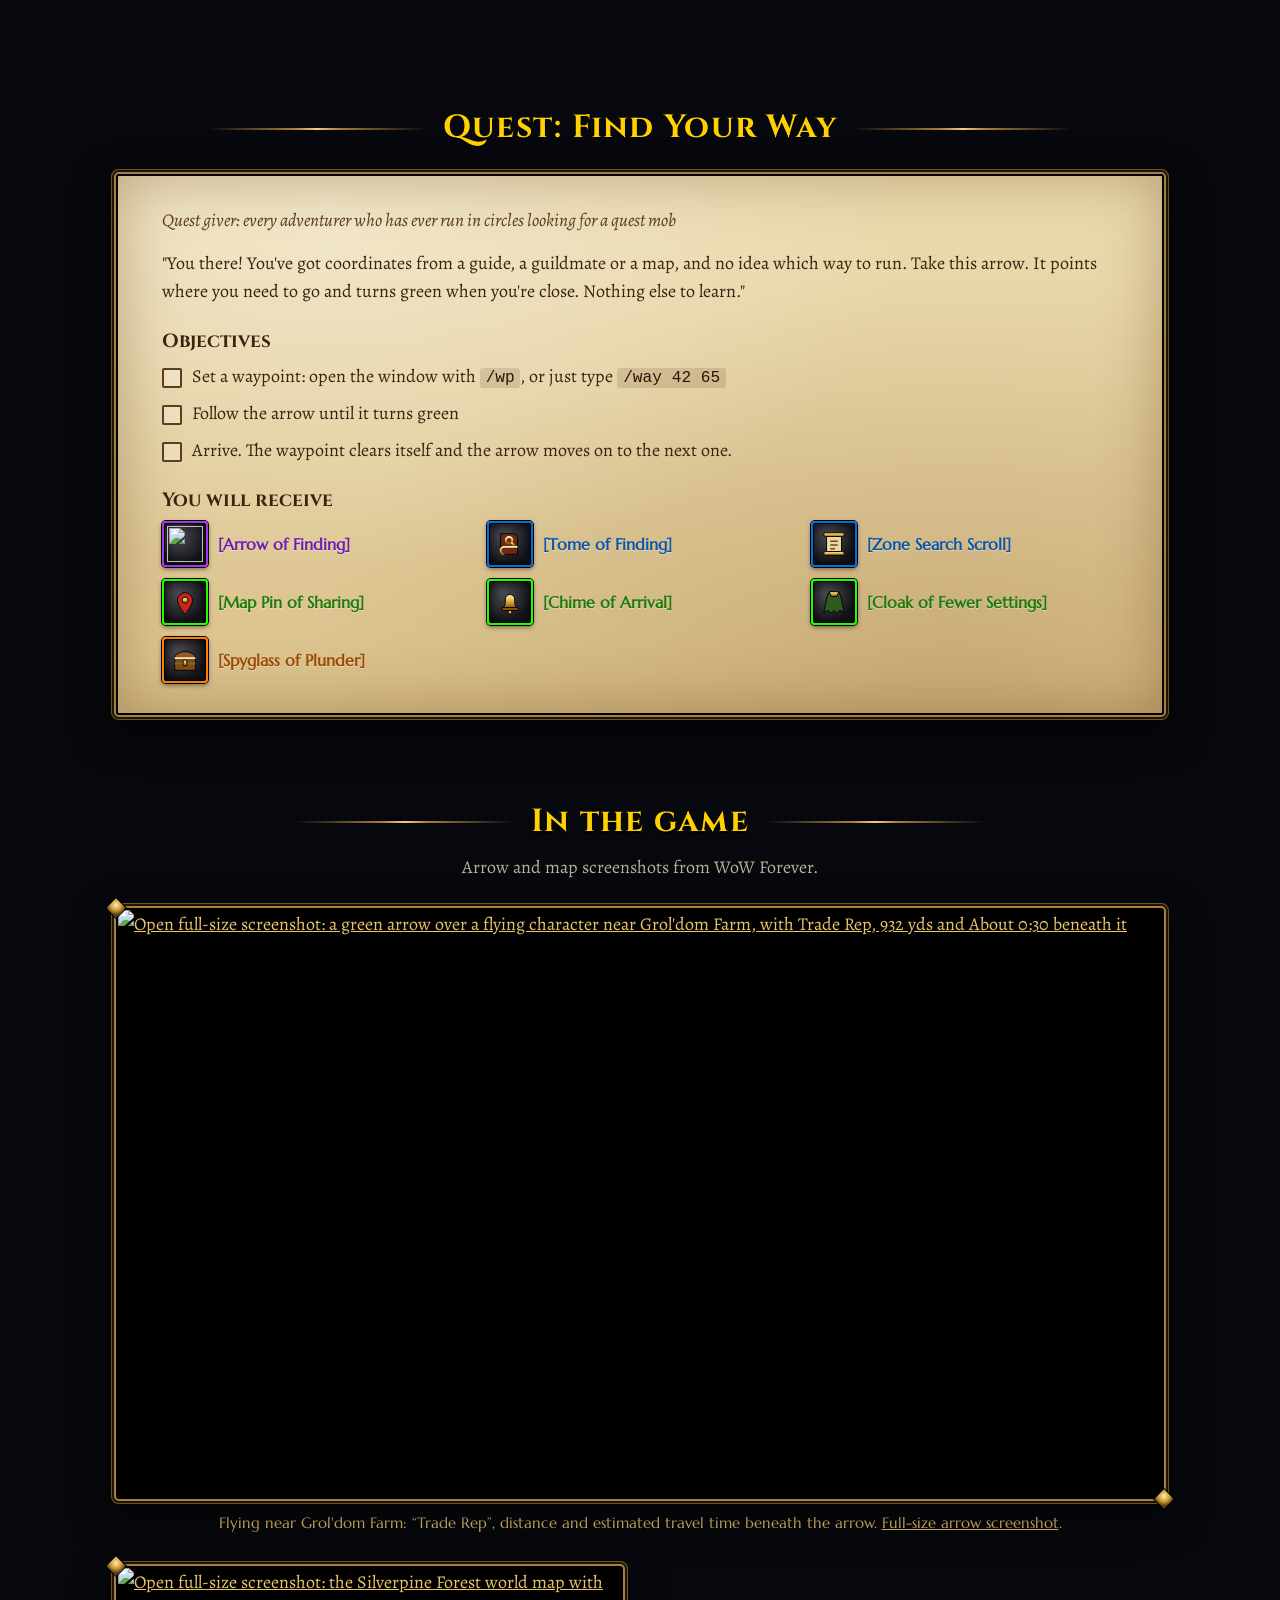
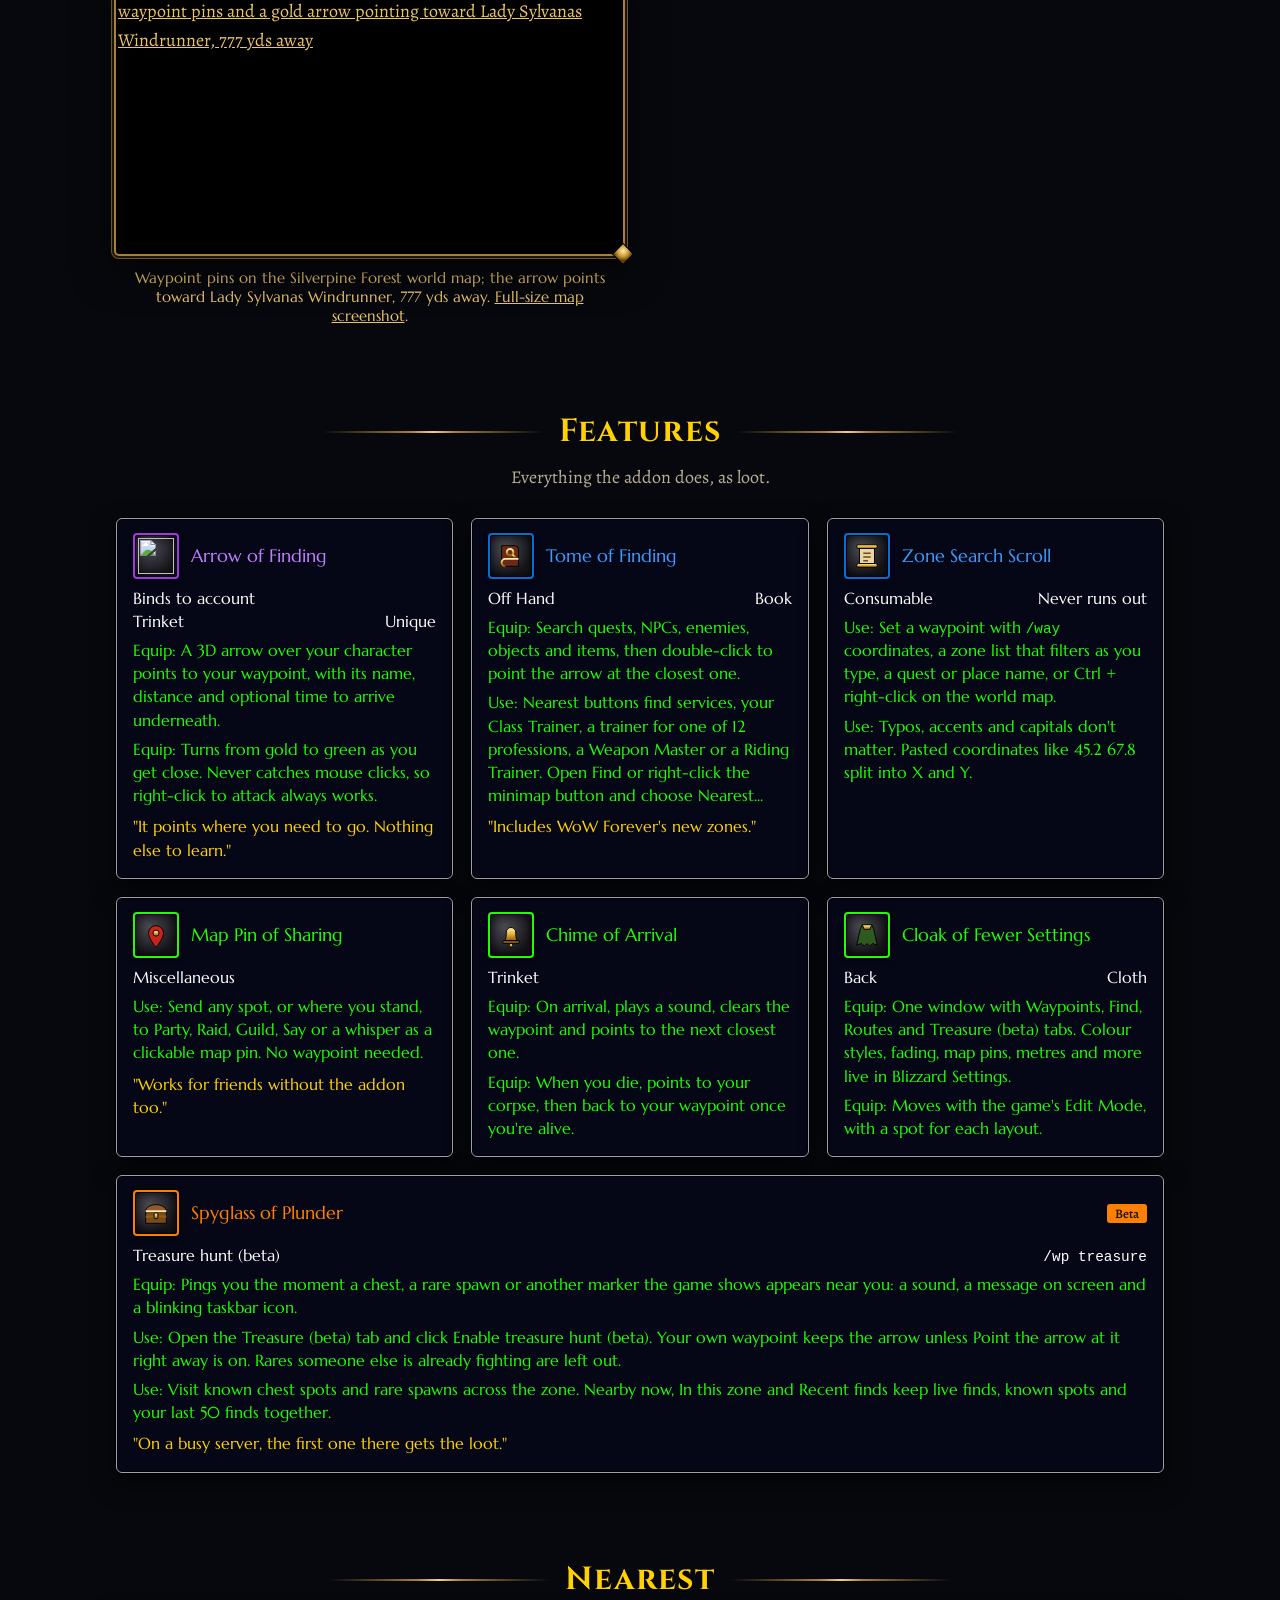
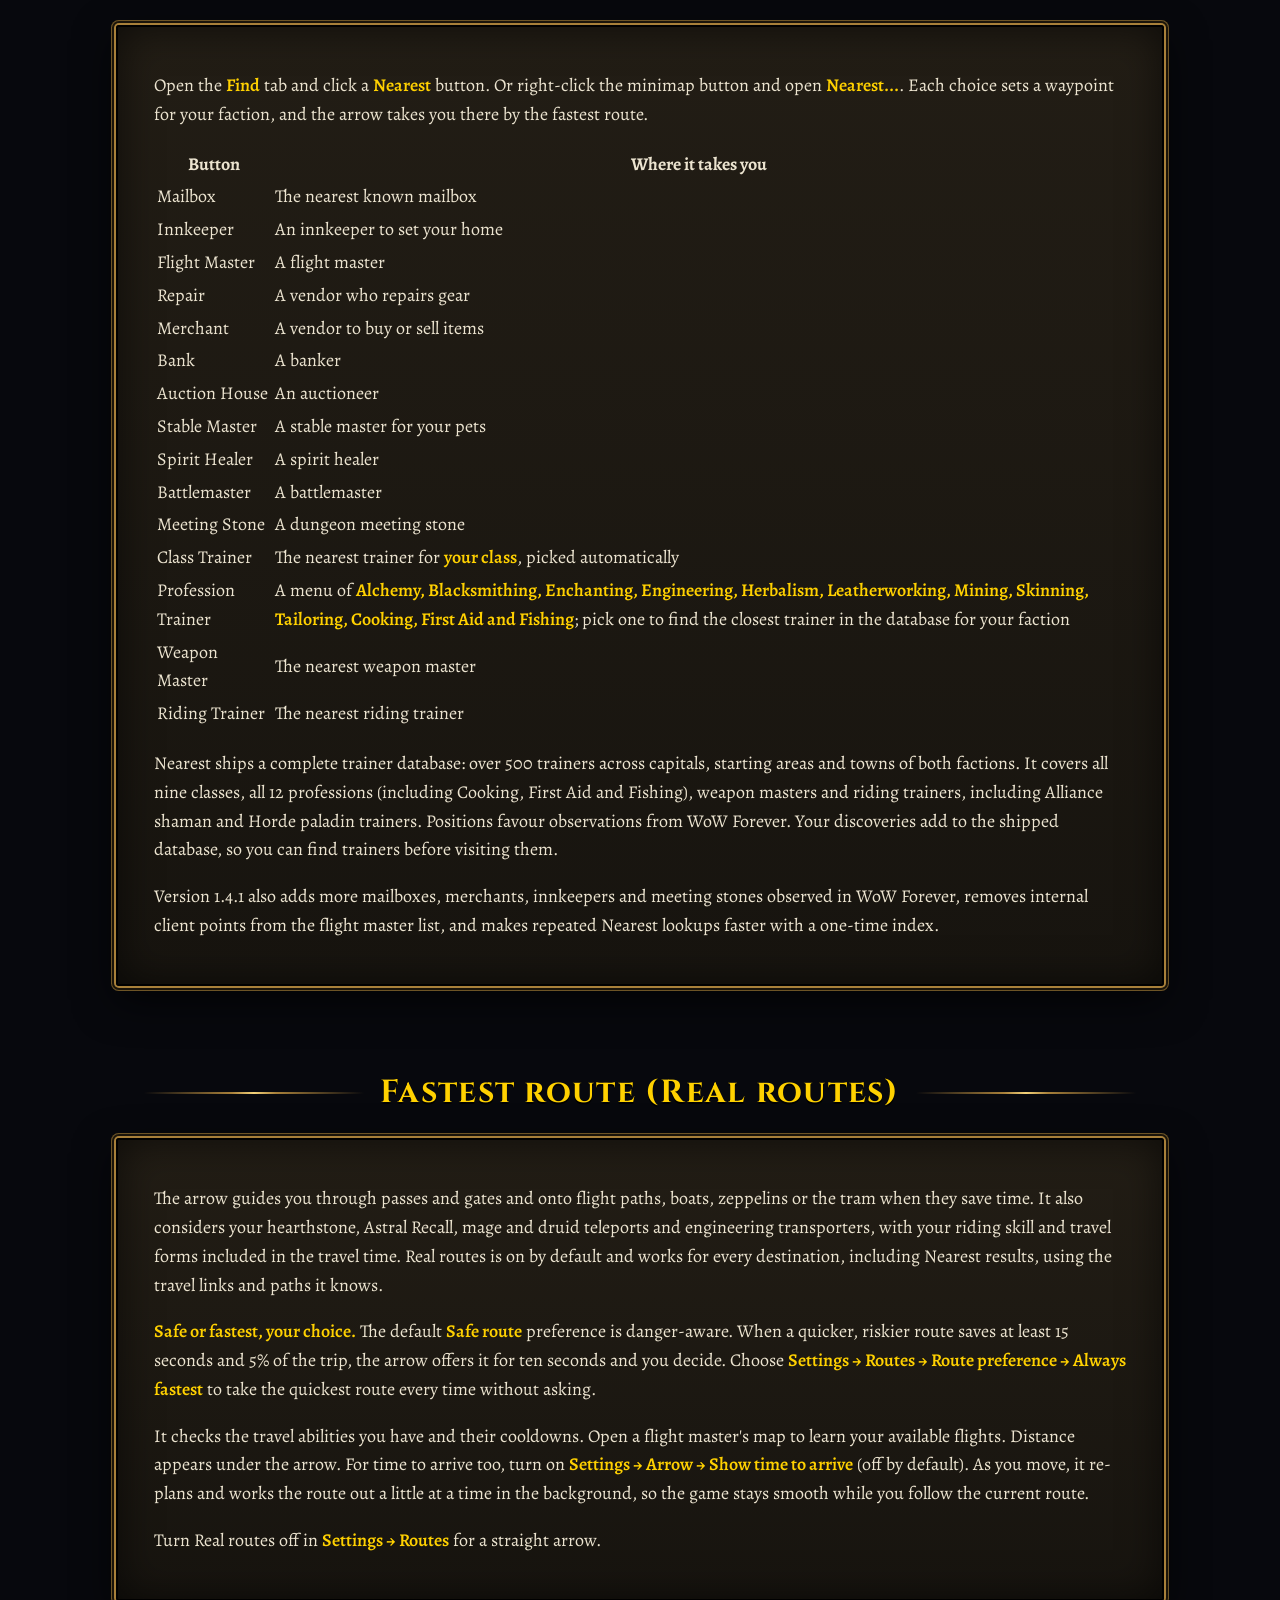
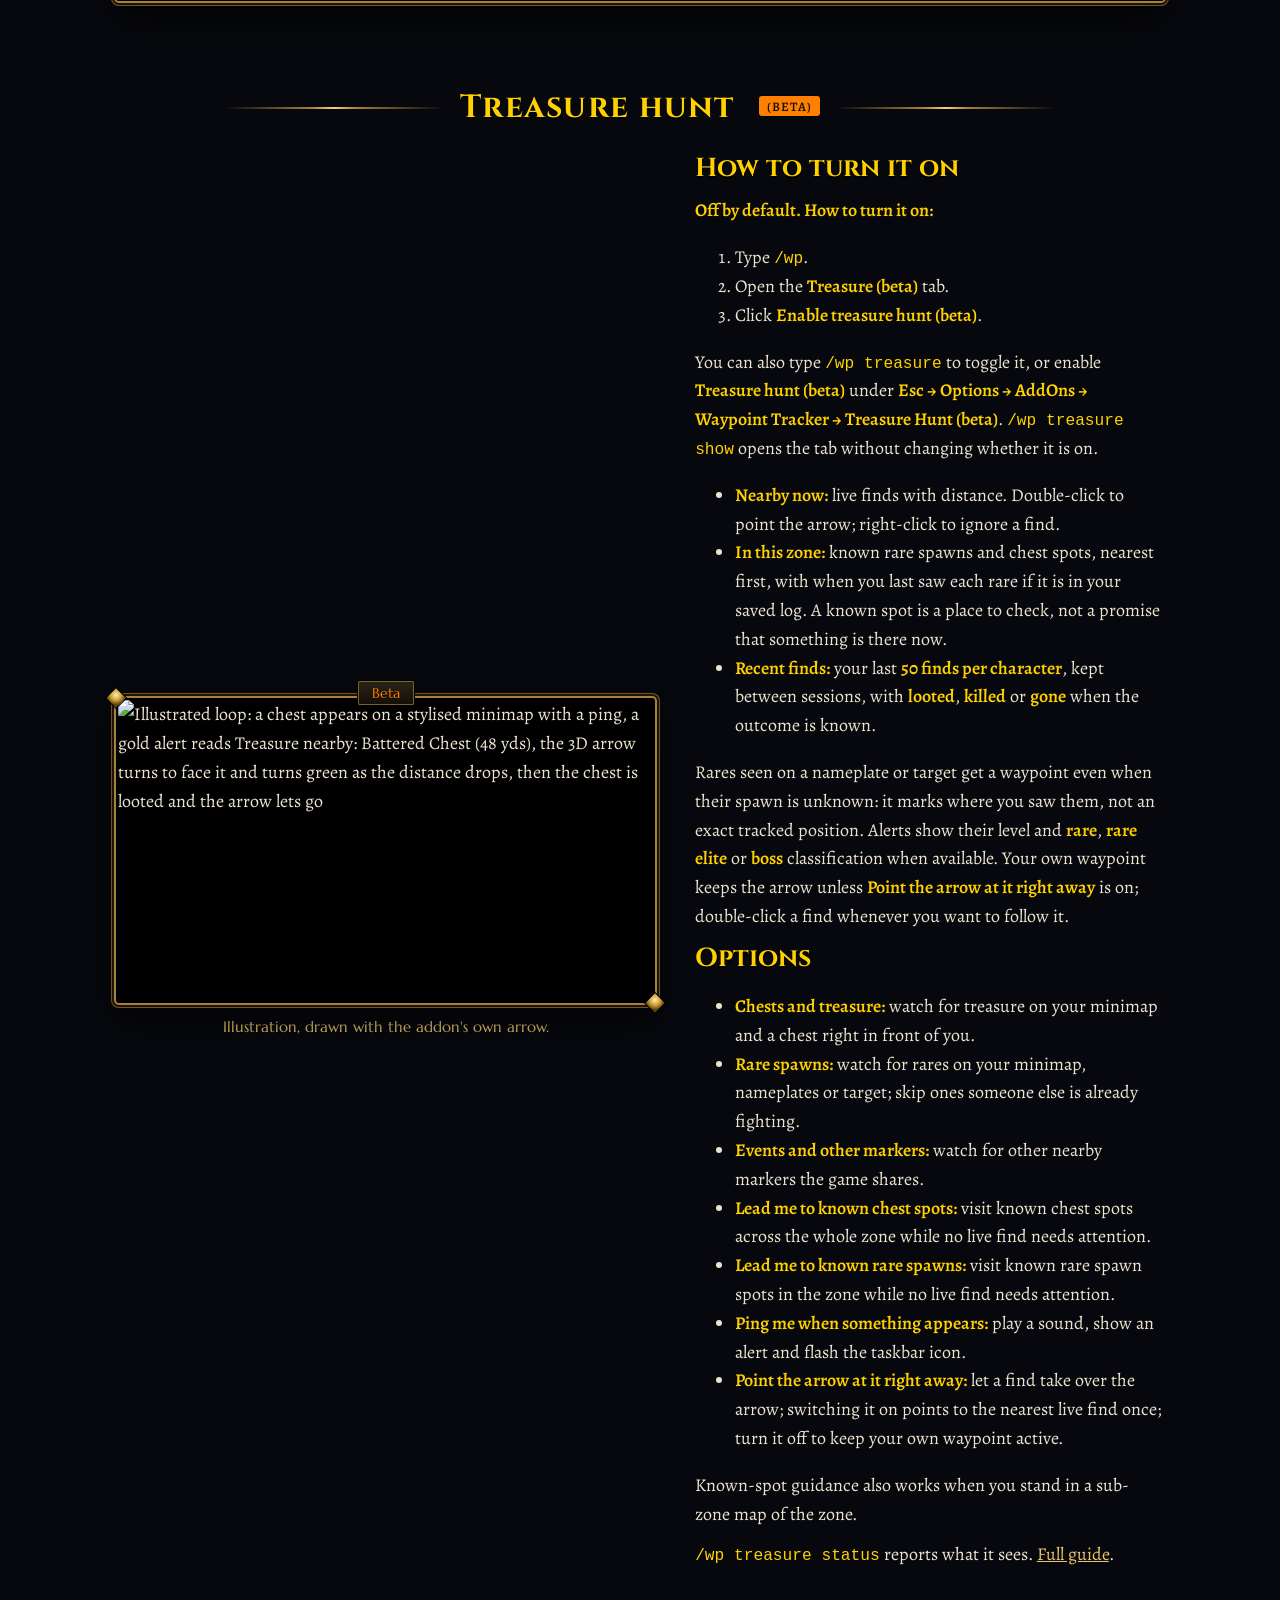
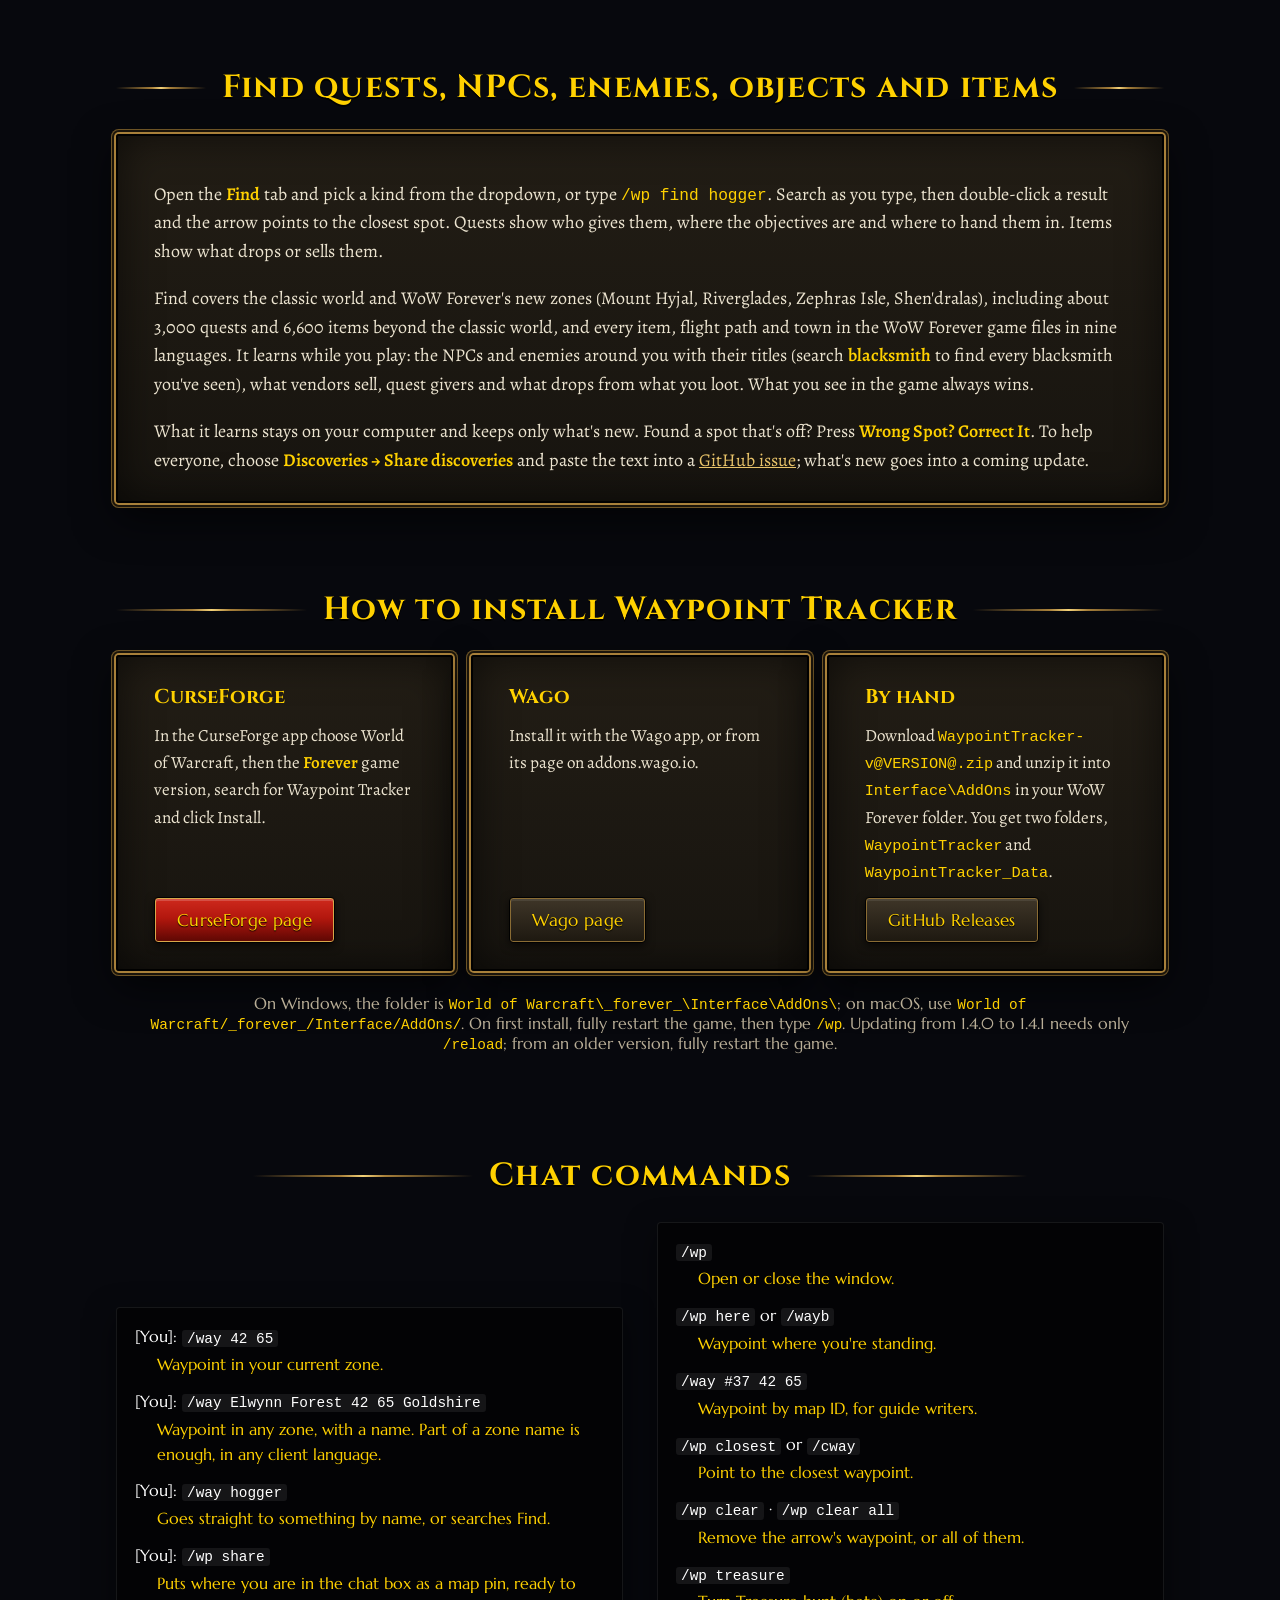
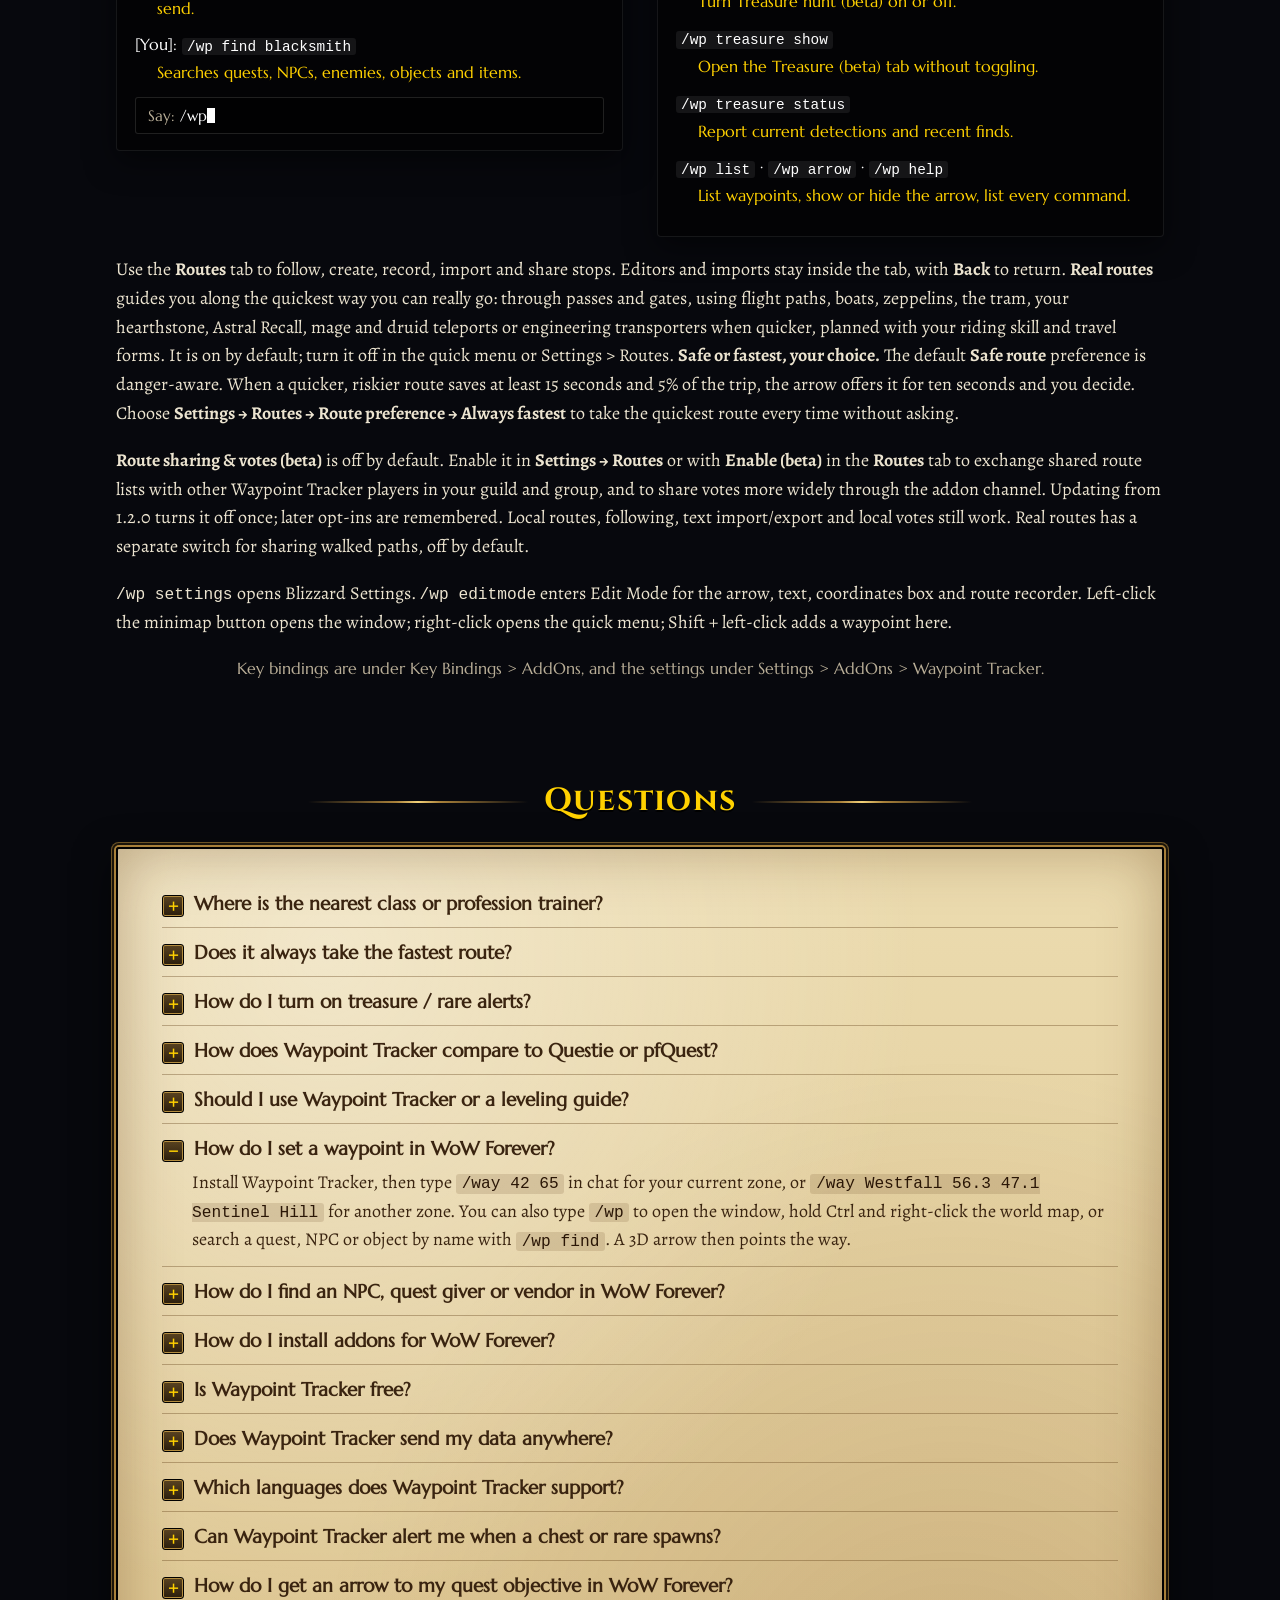
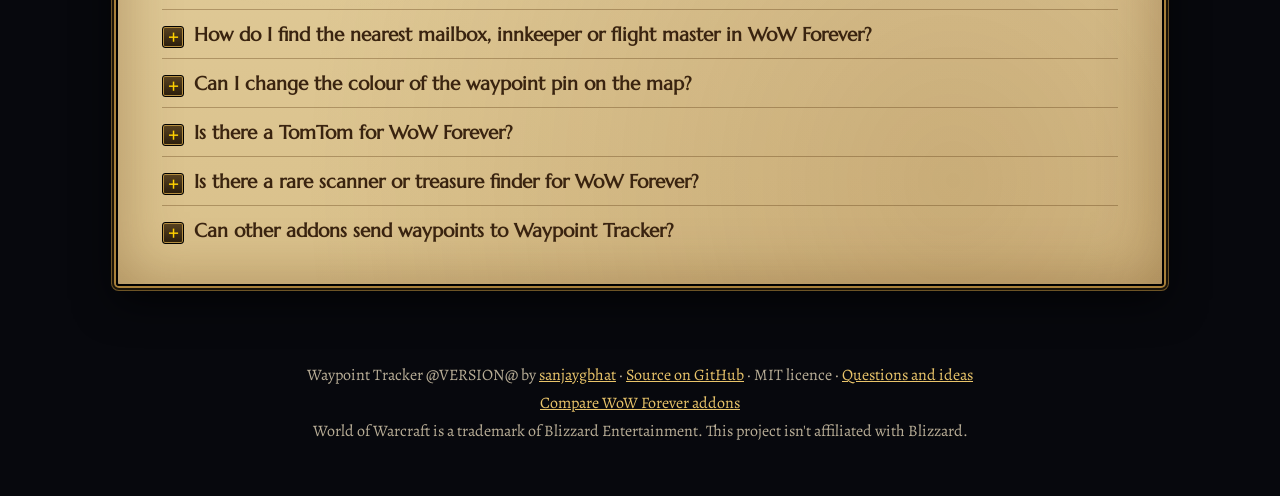
==== commit 6f0d6edb: "Release 1.4.2: version, changelog and route sharing wording Both TOCs at 1.4.2 and a 1.4.2 CHANGELOG" ====
--- a/site/index.html
+++ b/site/index.html
@@ -539,7 +539,7 @@
 .panel code { color: var(--gold); }
 .split { display: grid; grid-template-columns: 1fr 1fr; gap: 34px; align-items: center; }
 
-/* ---------- treasure hunt showcase ---------- */
+/* ---------- treasure hunt (beta) showcase ---------- */
 .treasure { grid-template-columns: minmax(0, 1.15fr) minmax(0, 1fr); gap: 40px; }
 .treasure figure { margin: 0; }
 .treasure .plate { color: #ff8000; }
@@ -996,7 +996,7 @@
         </div>
       </div>
       <p>Use the <strong>Routes</strong> tab to follow, create, record, import and share stops. Editors and imports stay inside the tab, with <strong>Back</strong> to return. <strong>Real routes</strong> guides you along the quickest way you can really go: through passes and gates, using flight paths, boats, zeppelins, the tram, your hearthstone, Astral Recall, mage and druid teleports or engineering transporters when quicker, planned with your riding skill and travel forms. It is on by default; turn it off in the quick menu or Settings &gt; Routes. <strong>Safe or fastest, your choice.</strong> The default <strong>Safe route</strong> preference is danger-aware. When a quicker, riskier route saves at least 15 seconds and 5% of the trip, the arrow offers it for ten seconds and you decide. Choose <strong>Settings → Routes → Route preference → Always fastest</strong> to take the quickest route every time without asking.</p>
-      <p><strong>Route sharing &amp; votes (beta)</strong> is off by default. Enable it in <strong>Settings → Routes</strong> or with <strong>Enable (beta)</strong> in the <strong>Routes</strong> tab to exchange shared route lists and votes with other Waypoint Tracker players in your guild, group and addon channel. Updating from 1.2.0 turns it off once; later opt-ins are remembered. Local routes, following, text import/export and local votes still work. Real routes has a separate switch for sharing walked paths, off by default.</p>
+      <p><strong>Route sharing &amp; votes (beta)</strong> is off by default. Enable it in <strong>Settings → Routes</strong> or with <strong>Enable (beta)</strong> in the <strong>Routes</strong> tab to exchange shared route lists with other Waypoint Tracker players in your guild and group, and to share votes more widely through the addon channel. Updating from 1.2.0 turns it off once; later opt-ins are remembered. Local routes, following, text import/export and local votes still work. Real routes has a separate switch for sharing walked paths, off by default.</p>
       <p><code>/wp settings</code> opens Blizzard Settings. <code>/wp editmode</code> enters Edit Mode for the arrow, text, coordinates box and route recorder. Left-click the minimap button opens the window; right-click opens the quick menu; Shift + left-click adds a waypoint here.</p>
       <p class="folder">Key bindings are under Key Bindings &gt; AddOns, and the settings under Settings &gt; AddOns &gt; Waypoint Tracker.</p>
     </div>
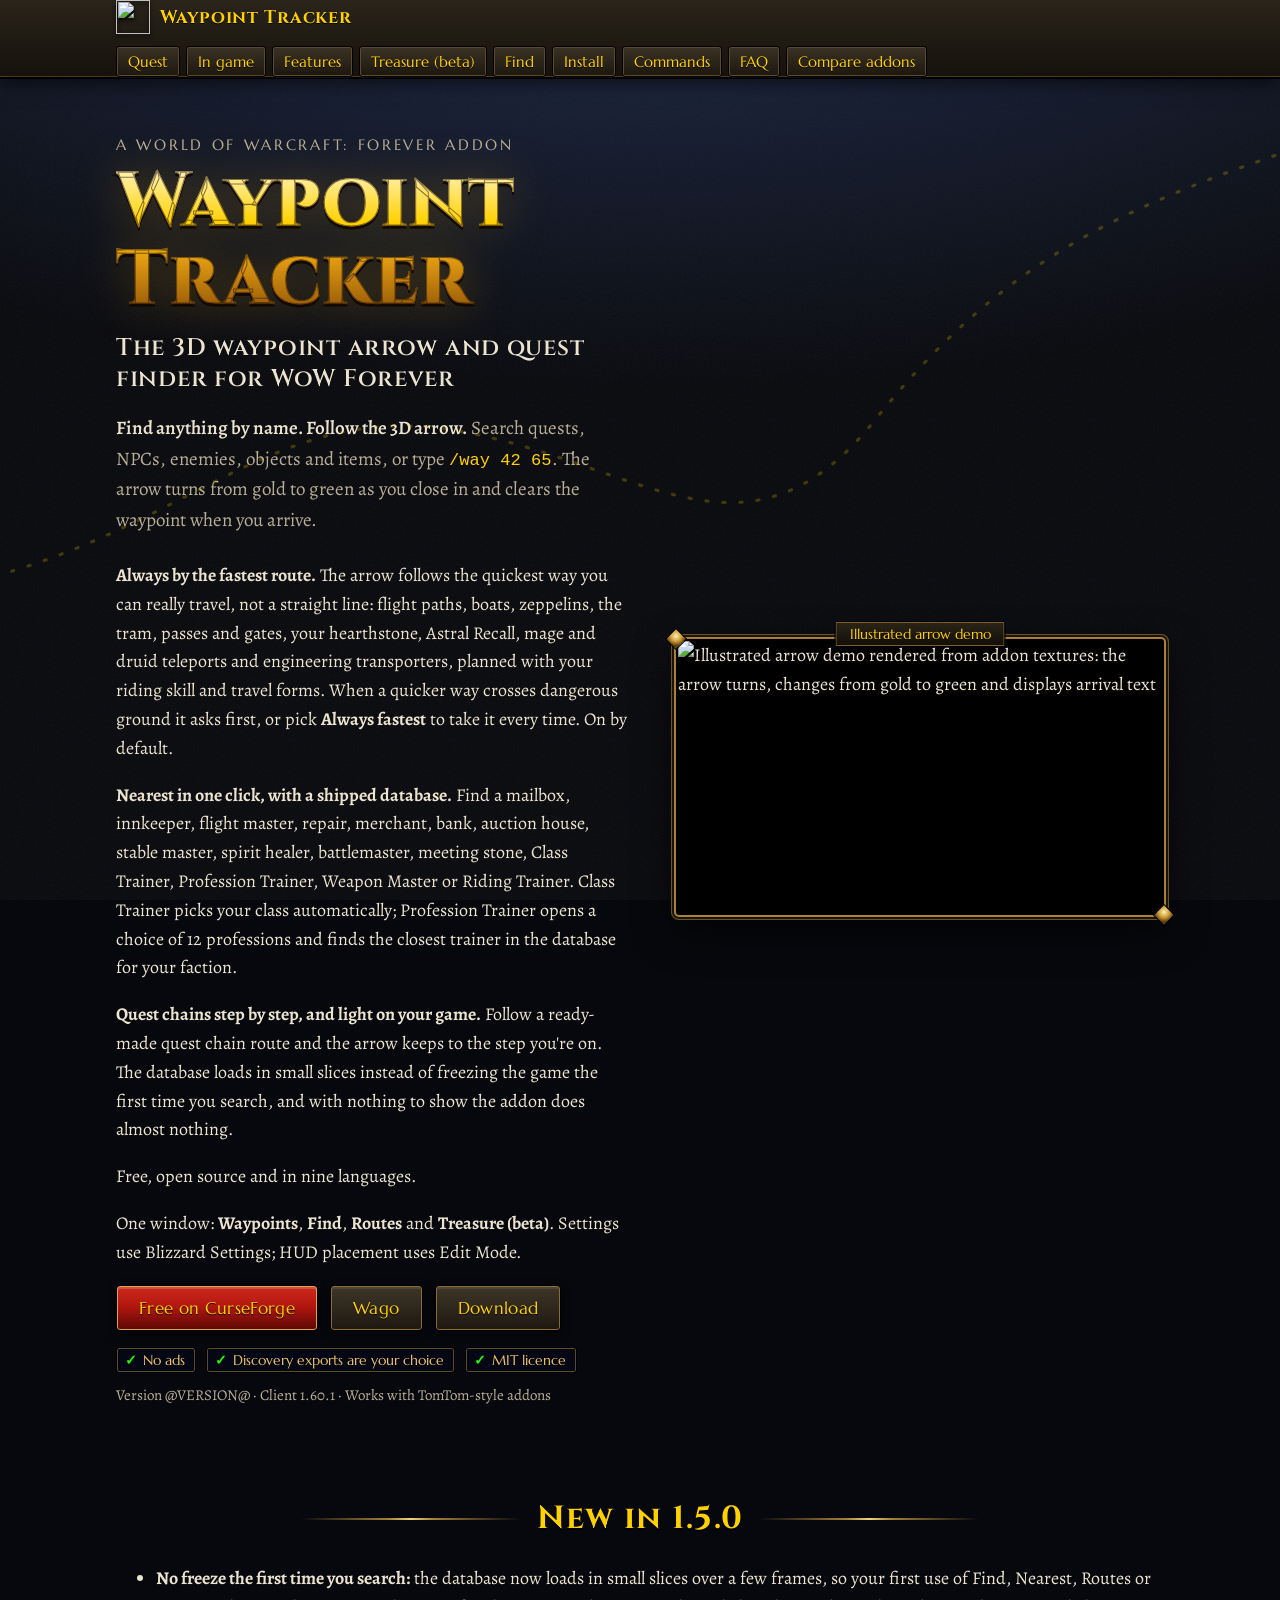
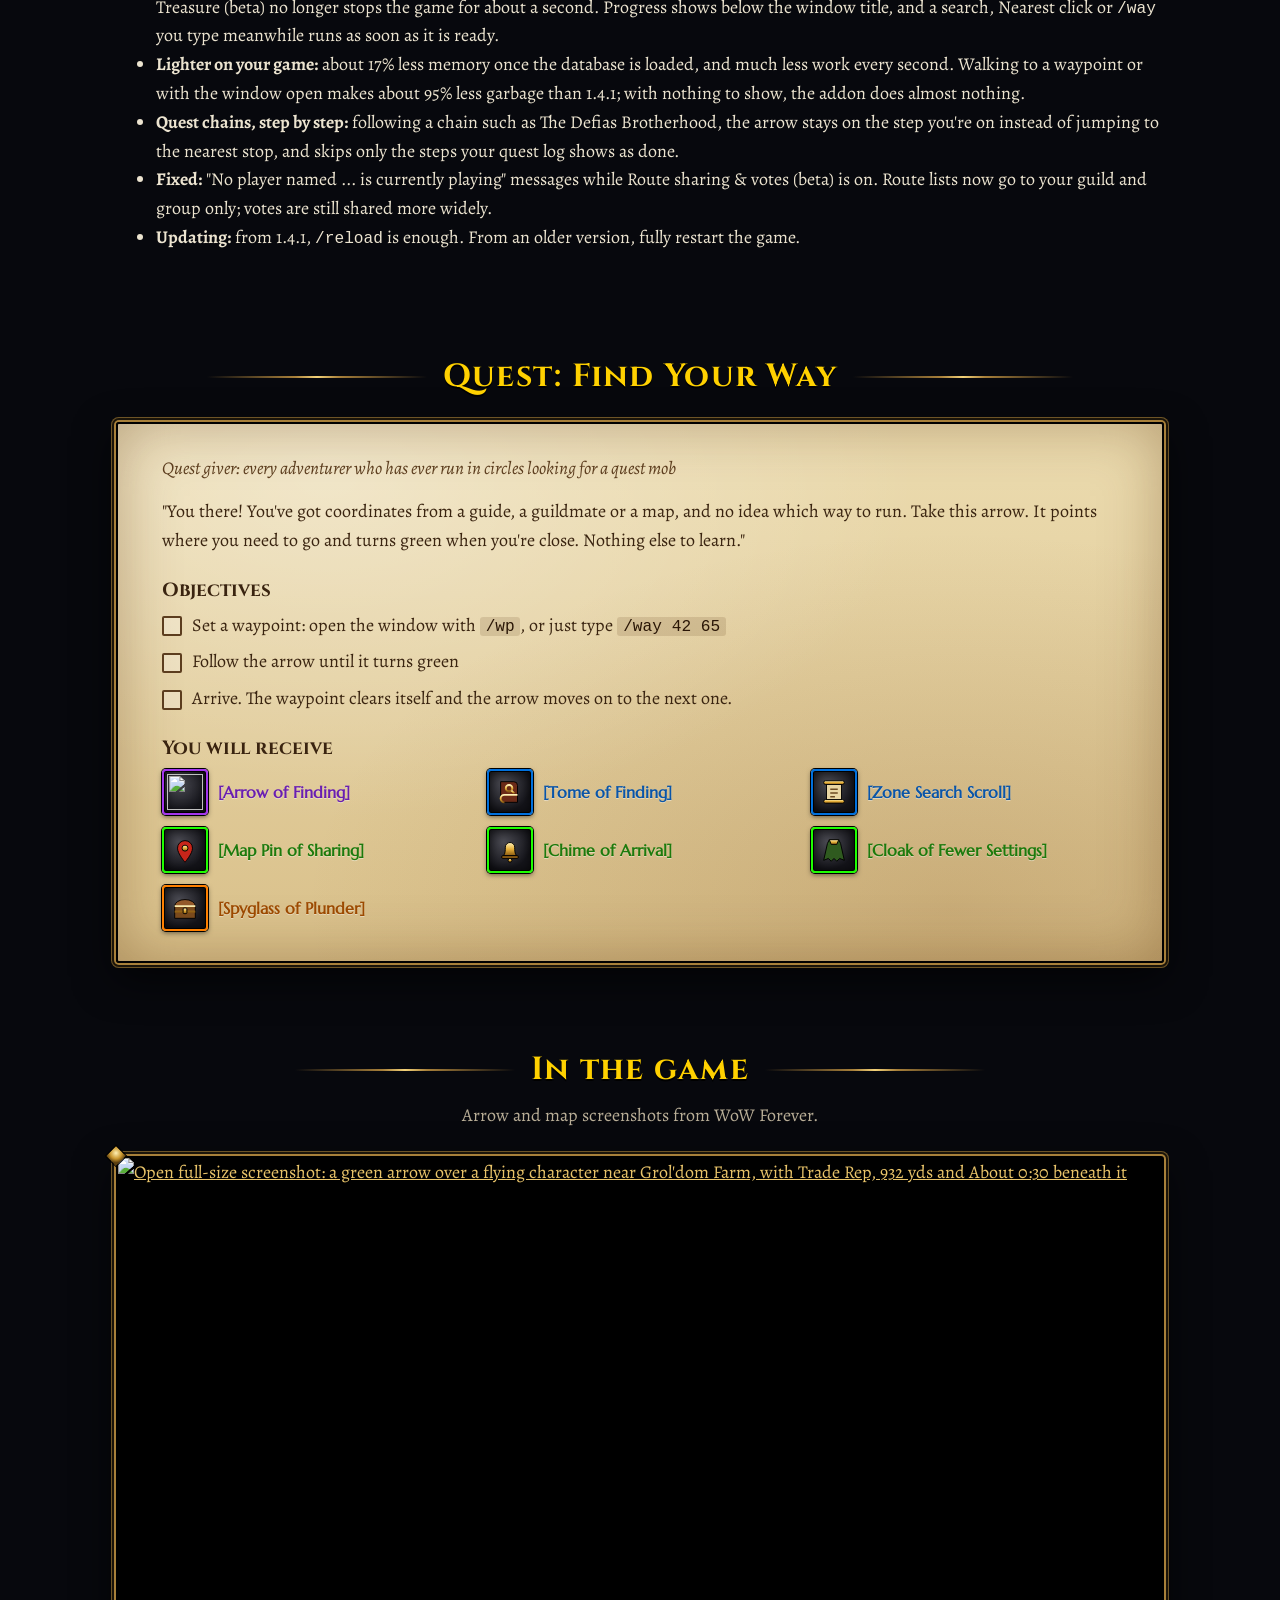
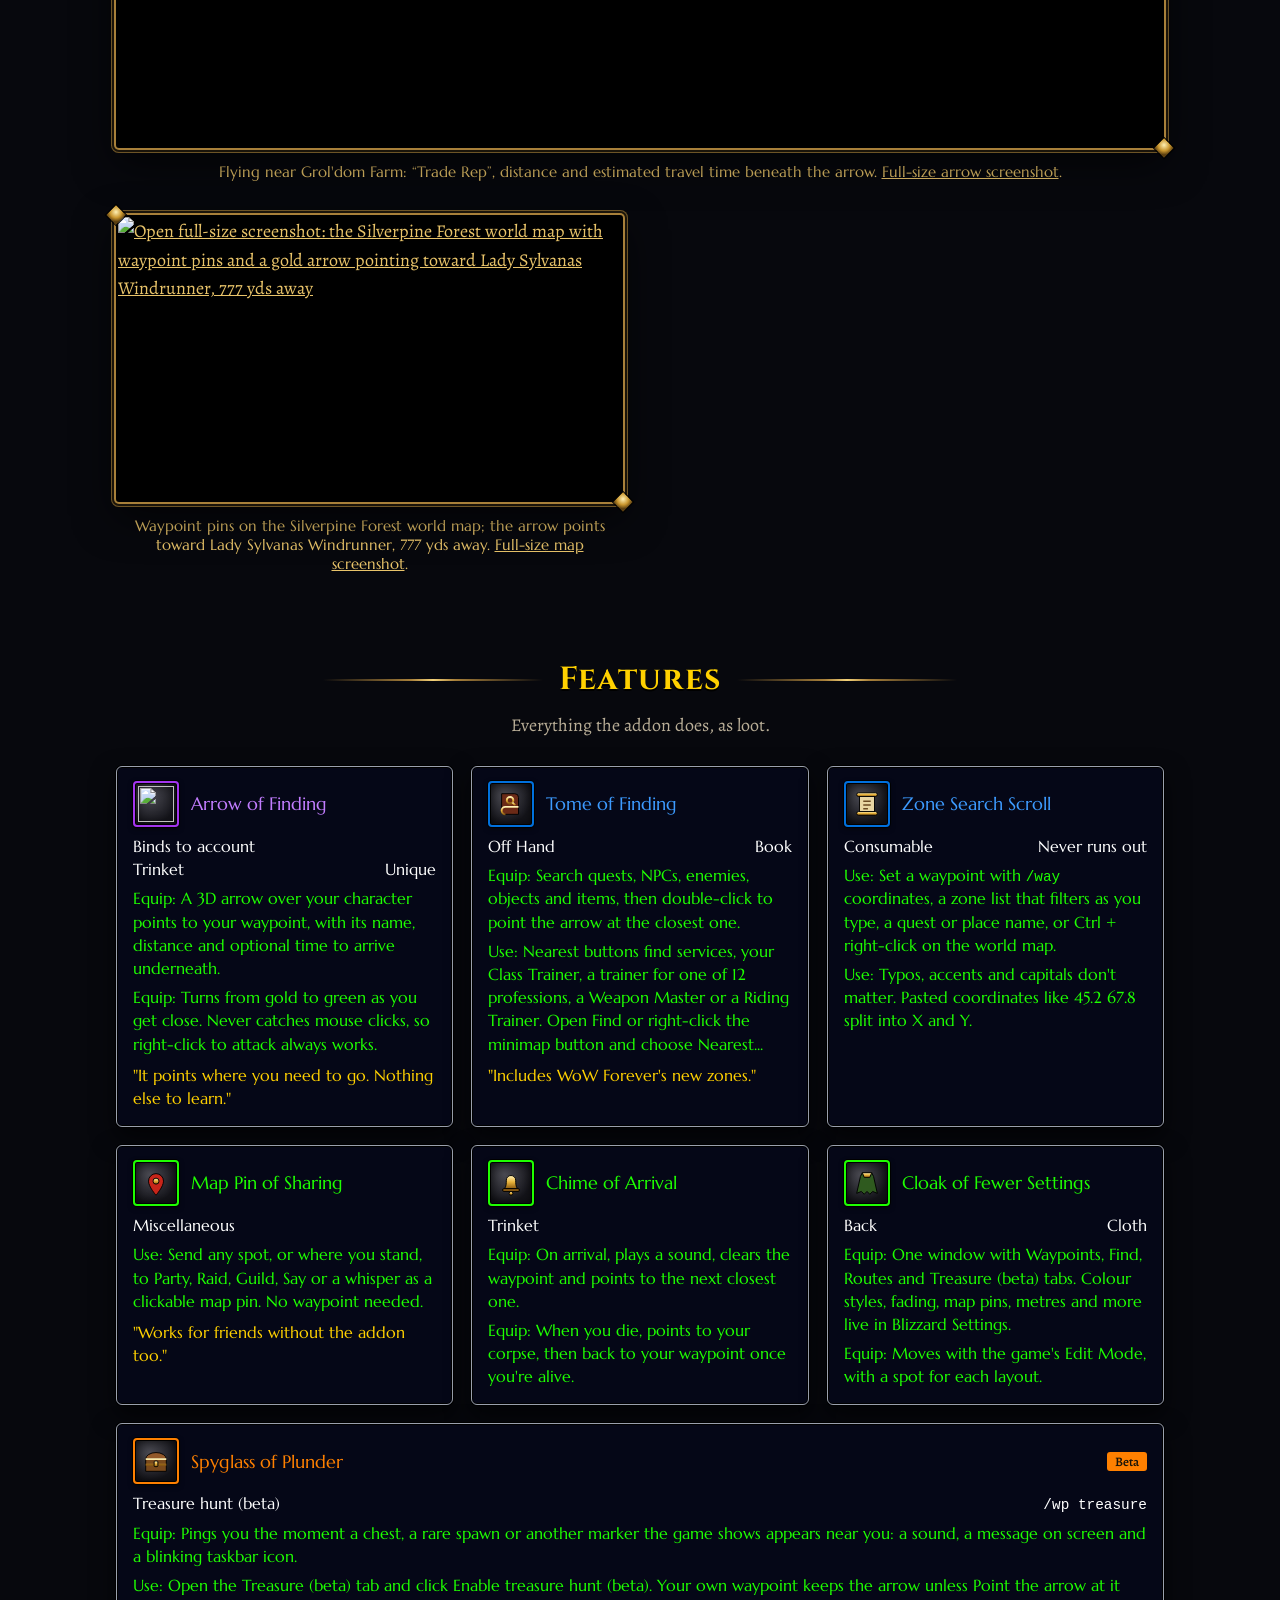
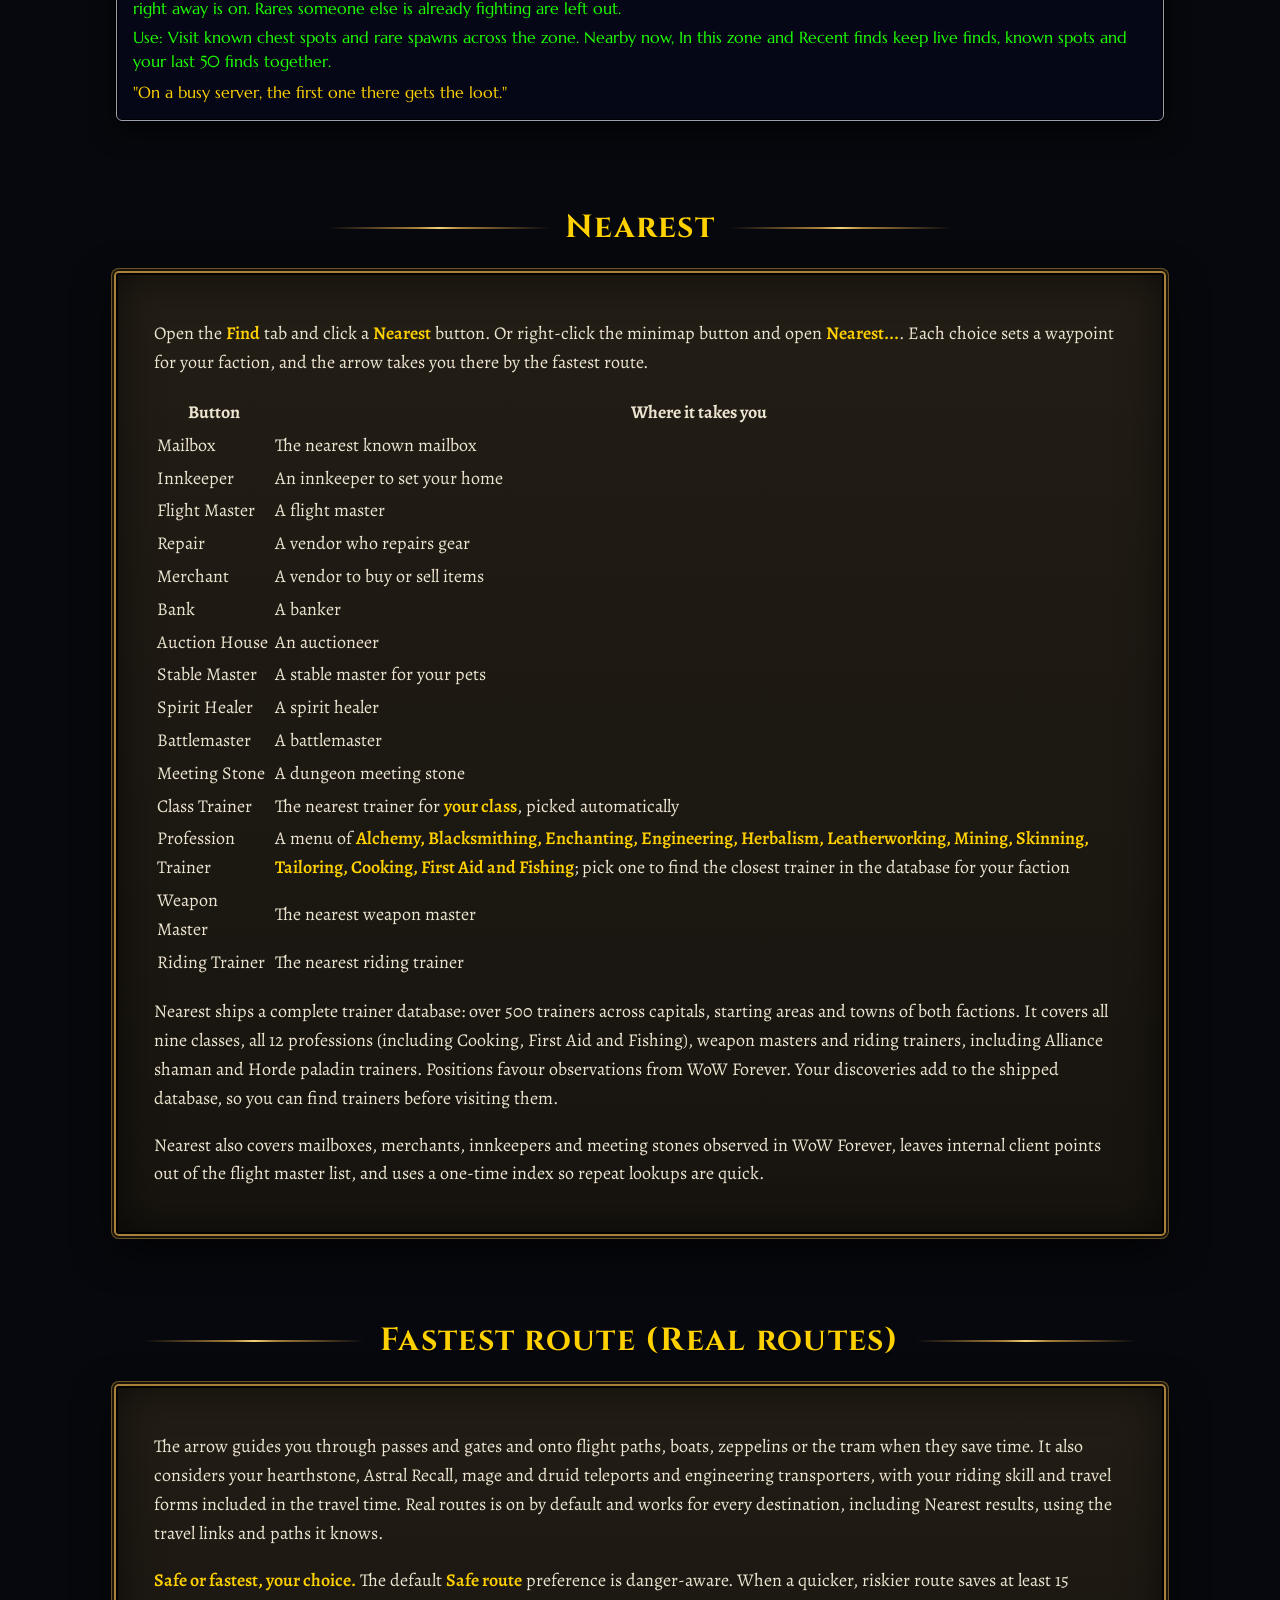
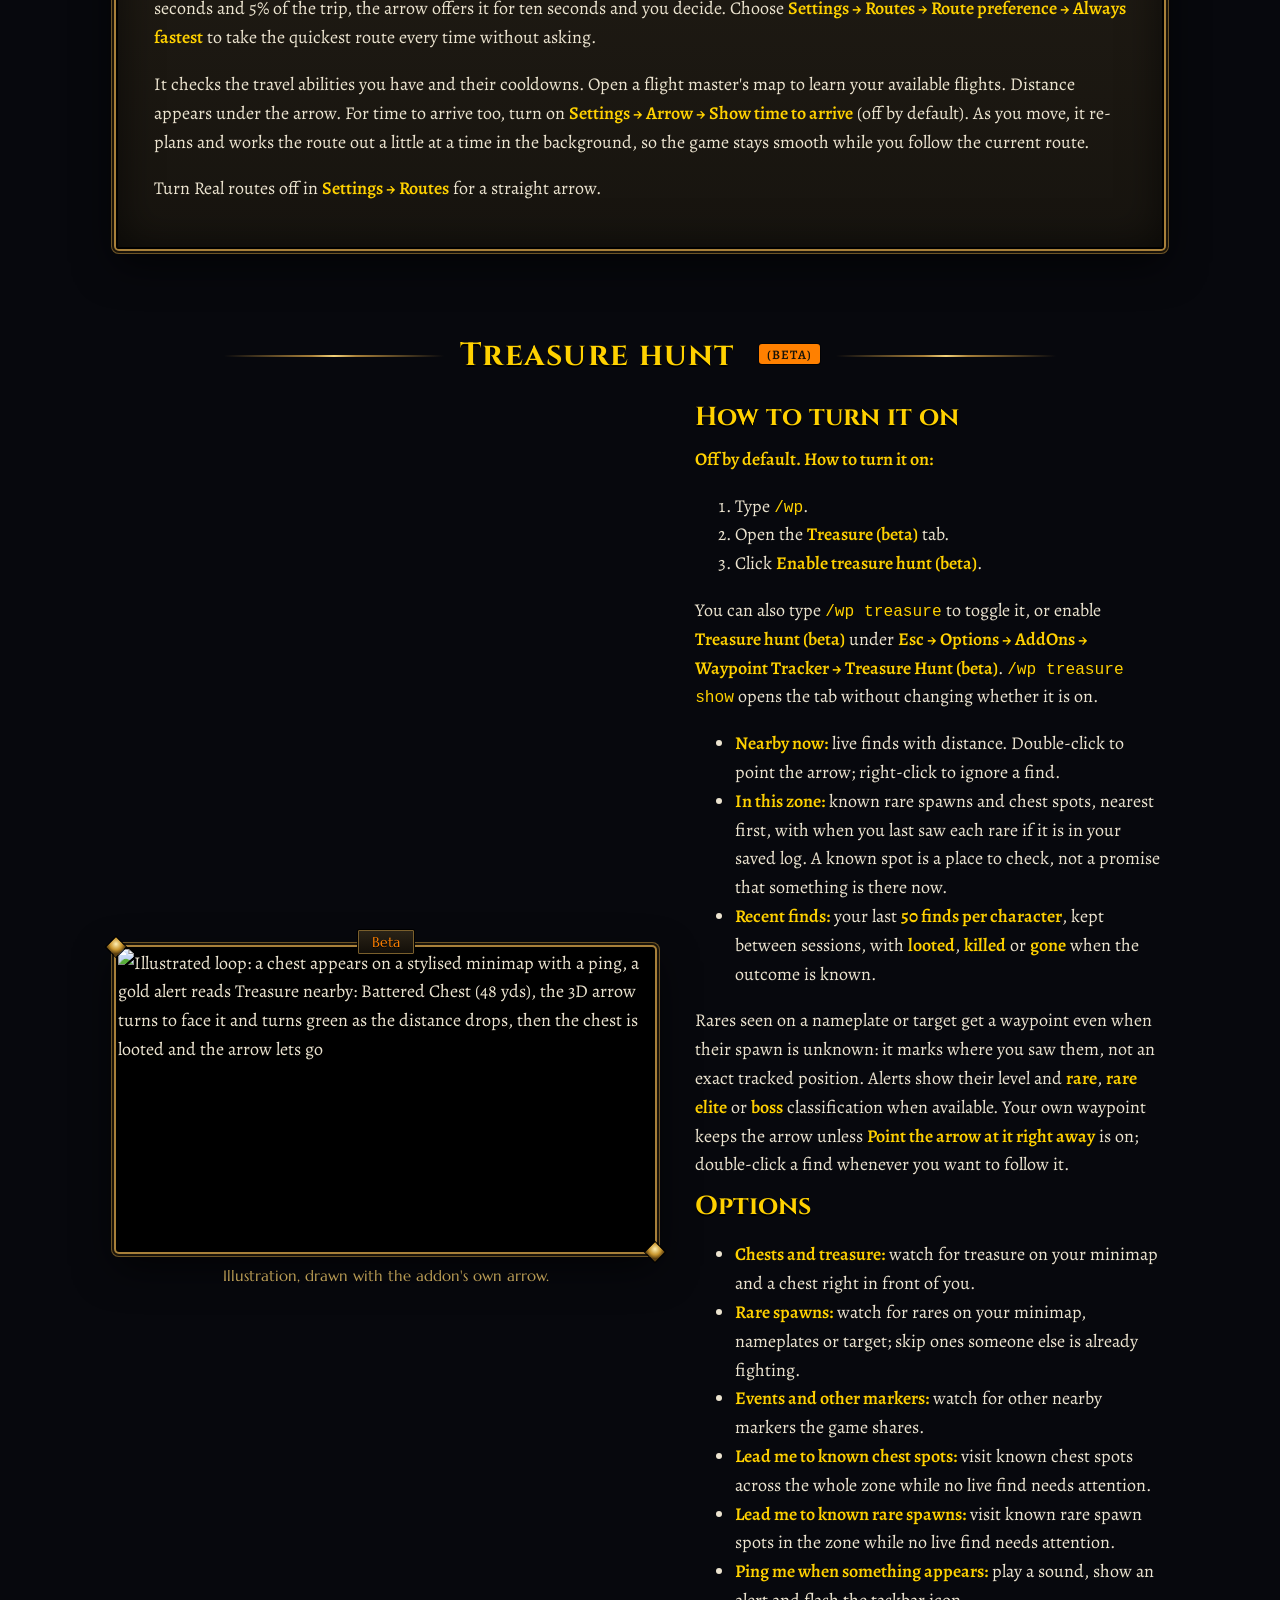
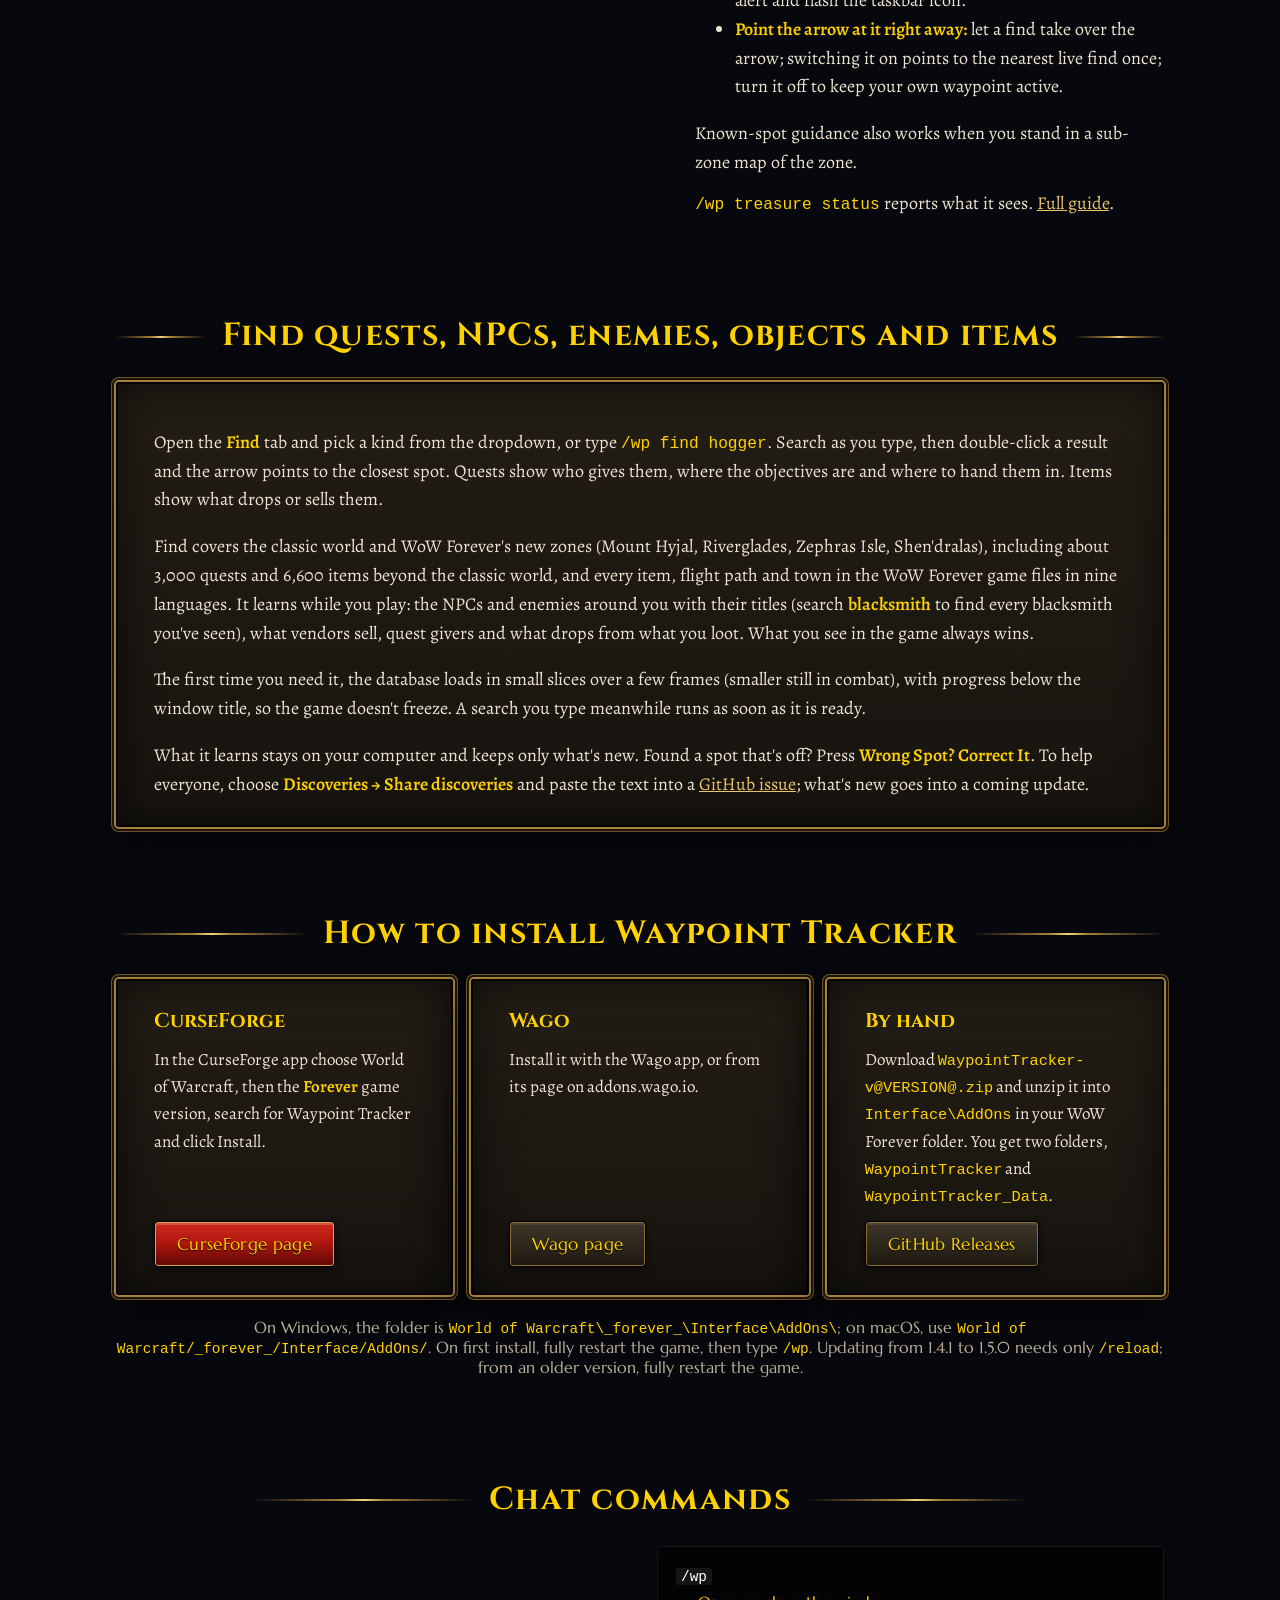
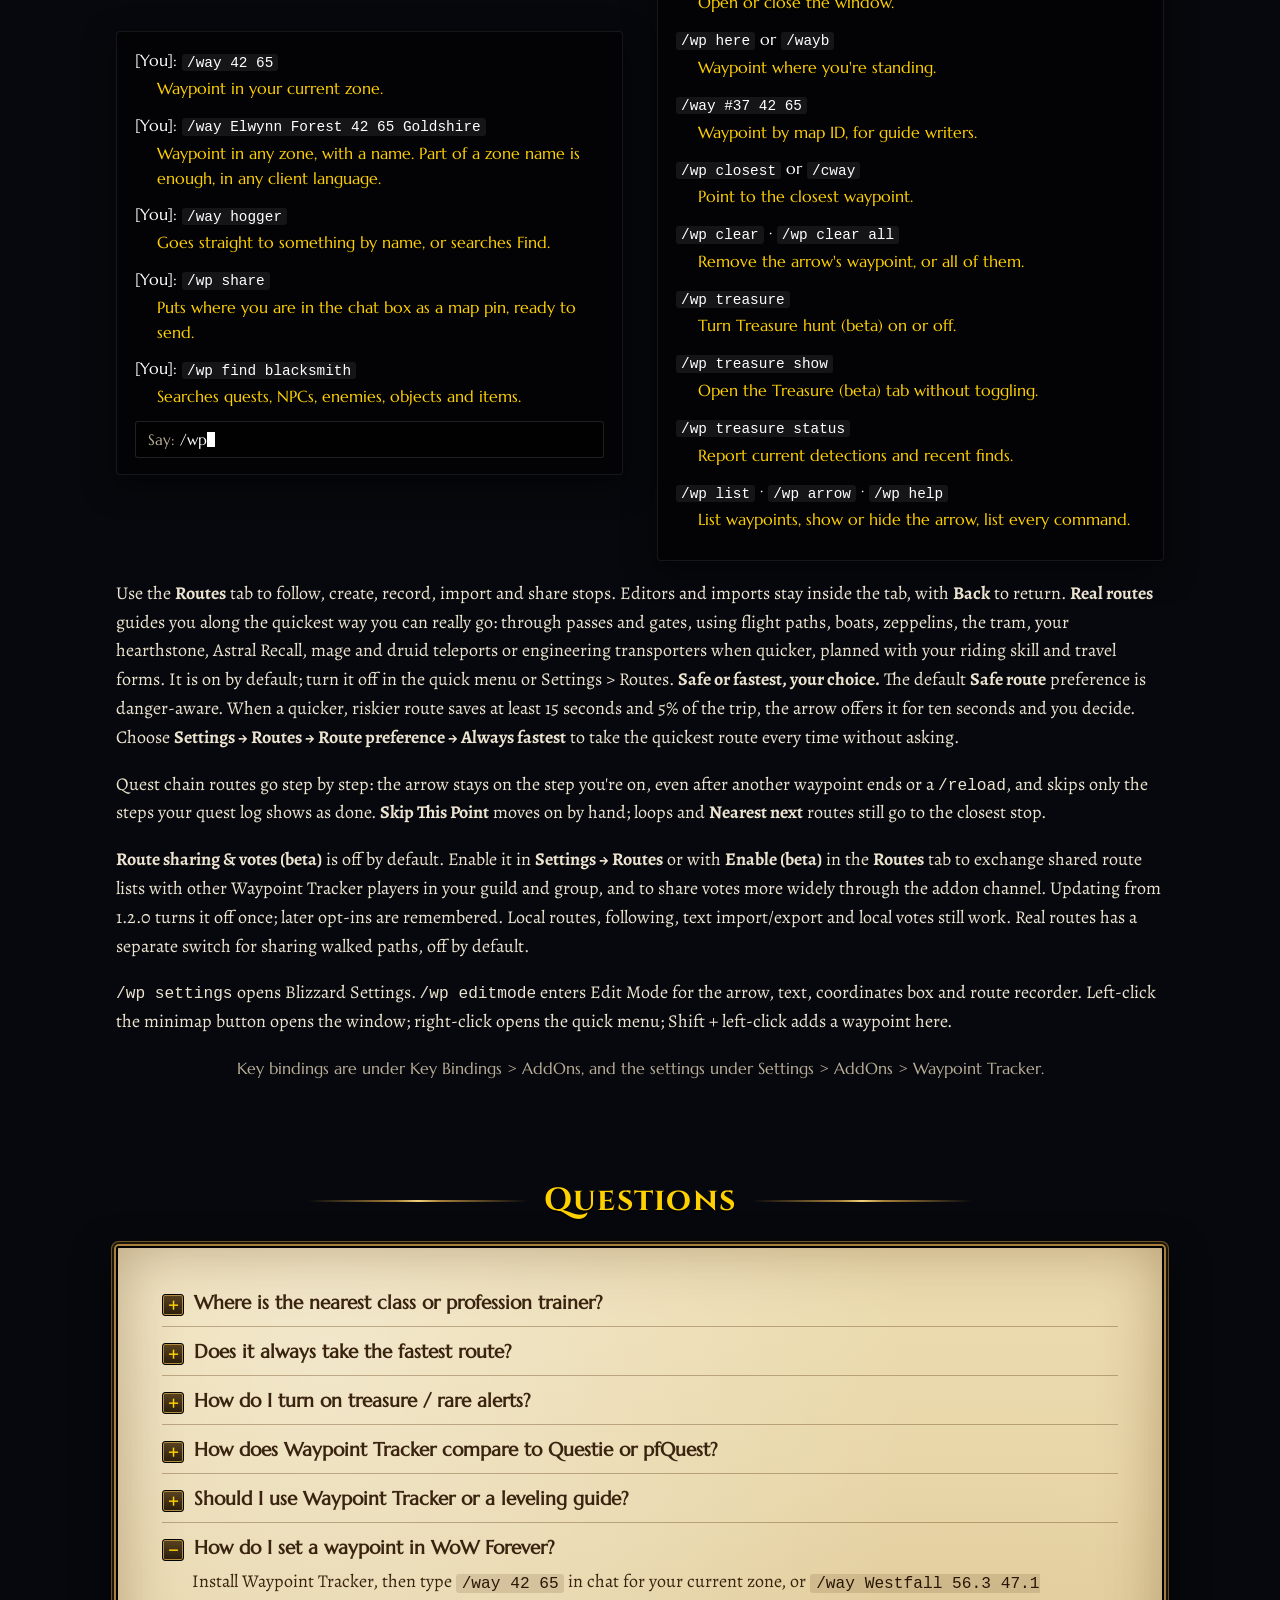
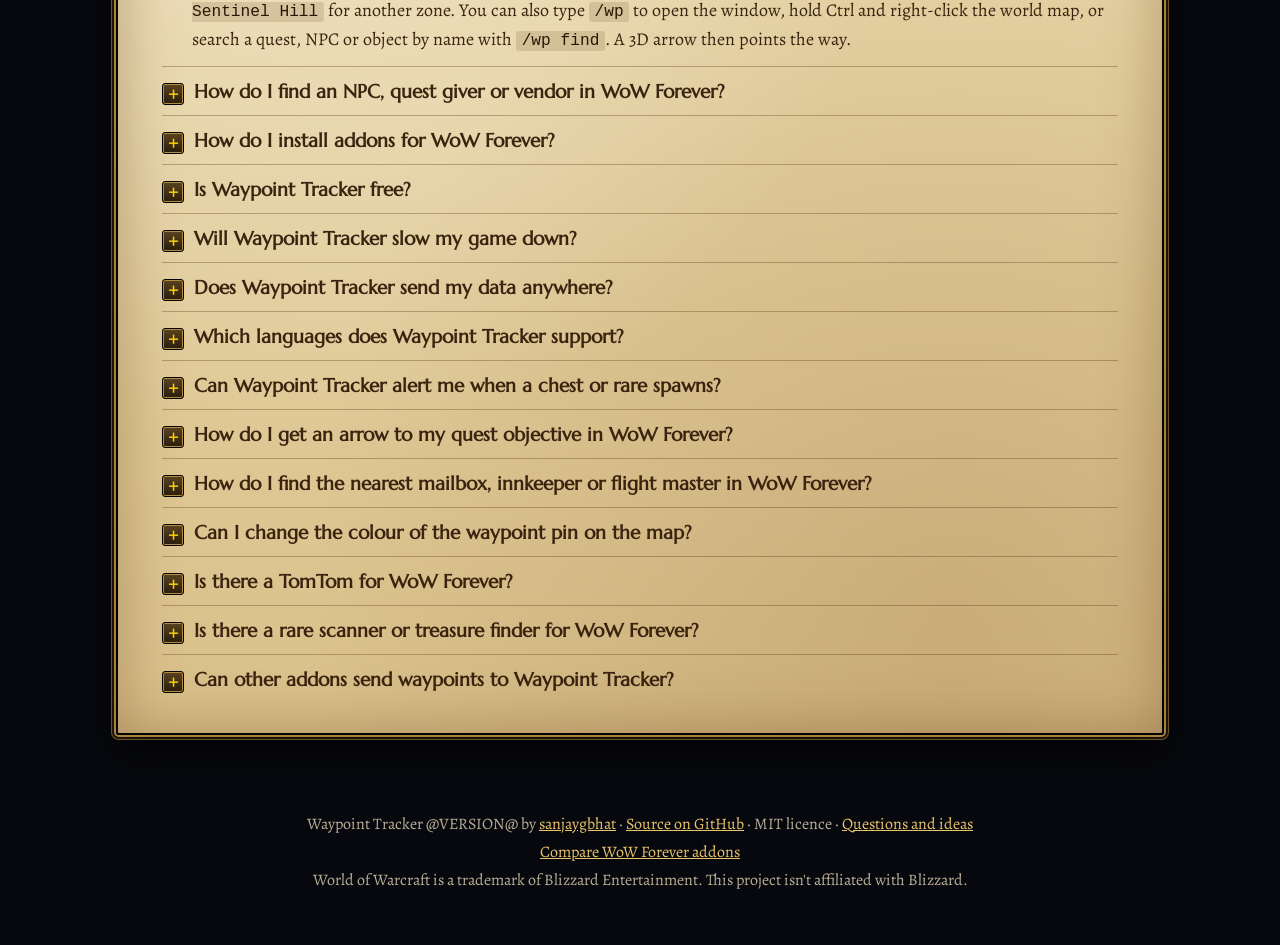
==== commit 03b9d4bf: "Site for 1.5.0: what's new, FAQ, routes and comparison baseline New in 1.5.0 on the home page and ll" ====
--- a/site/index.html
+++ b/site/index.html
@@ -112,9 +112,11 @@
         "Recent finds: last 50 finds per character, saved between sessions, with known outcomes",
         "Zone-wide exploration of known chest spots and rare spawns, including from sub-zone maps",
         "Own waypoint keeps the arrow unless Point the arrow at it right away is on; switching it on selects the nearest live find once",
-        "Route lists and map previews; Route sharing & votes (beta), off by default",
+        "Route lists and map previews; Route sharing & votes (beta), off by default: route lists go to guild and group only, votes are shared more widely",
         "Nearest ships a complete trainer database: over 500 trainers across capitals, starting areas and towns of both factions. It covers all nine classes, all 12 professions (including Cooking, First Aid and Fishing), weapon masters and riding trainers, including Alliance shaman and Horde paladin trainers. Positions favour observations from WoW Forever. Your discoveries add to the shipped database, so you can find trainers before visiting them.",
-        "Version 1.4.1 also adds more mailboxes, merchants, innkeepers and meeting stones observed in WoW Forever, removes internal client points from the flight master list, and makes repeated Nearest lookups faster with a one-time index."
+        "Nearest also covers mailboxes, merchants, innkeepers and meeting stones observed in WoW Forever, leaves internal client points out of the flight master list, and uses a one-time index so repeat lookups are quick.",
+        "Ready-made quest chain routes follow step by step and skip only steps your quest log shows as done",
+        "Light on your game: the database loads in small slices with no first-use freeze, about 17% less memory once loaded in 1.5.0, and almost no work with nothing to show"
       ],
       "sameAs": [
         "https://github.com/sanjaygbhat/wowforever-waypoint-tracker",
@@ -156,6 +158,14 @@
           "acceptedAnswer": {
             "@type": "Answer",
             "text": "Yes. It is free and open source under the MIT licence, with readable code, no ads and nothing to buy."
+          }
+        },
+        {
+          "@type": "Question",
+          "name": "Will Waypoint Tracker slow my game down?",
+          "acceptedAnswer": {
+            "@type": "Answer",
+            "text": "It is built to stay light. With nothing to show it does almost nothing, and the database loads in small slices instead of freezing the game the first time you search. Version 1.5.0 uses about 17% less memory than 1.4.1 once the database is loaded, and walking to a waypoint makes about 95% less garbage."
           }
         },
         {
@@ -681,6 +691,7 @@
         <p class="lead"><strong>Find anything by name. Follow the 3D arrow.</strong> Search quests, NPCs, enemies, objects and items, or type <code>/way 42 65</code>. The arrow turns from gold to green as you close in and clears the waypoint when you arrive.</p>
         <p><strong>Always by the fastest route.</strong> The arrow follows the quickest way you can really travel, not a straight line: flight paths, boats, zeppelins, the tram, passes and gates, your hearthstone, Astral Recall, mage and druid teleports and engineering transporters, planned with your riding skill and travel forms. When a quicker way crosses dangerous ground it asks first, or pick <strong>Always fastest</strong> to take it every time. On by default.</p>
 <p><strong>Nearest in one click, with a shipped database.</strong> Find a mailbox, innkeeper, flight master, repair, merchant, bank, auction house, stable master, spirit healer, battlemaster, meeting stone, Class Trainer, Profession Trainer, Weapon Master or Riding Trainer. Class Trainer picks your class automatically; Profession Trainer opens a choice of 12 professions and finds the closest trainer in the database for your faction.</p>
+<p><strong>Quest chains step by step, and light on your game.</strong> Follow a ready-made quest chain route and the arrow keeps to the step you're on. The database loads in small slices instead of freezing the game the first time you search, and with nothing to show the addon does almost nothing.</p>
         <p>Free, open source and in nine languages.</p>
         <p>One window: <strong>Waypoints</strong>, <strong>Find</strong>, <strong>Routes</strong> and <strong>Treasure (beta)</strong>. Settings use Blizzard Settings; HUD placement uses Edit Mode.</p>
         <div class="buttons">
@@ -704,11 +715,12 @@
     </div>
   </div>
 
-  <section id="new" aria-labelledby="new-h"><div class="wrap"><h2 class="title" id="new-h">New in 1.4.1</h2><ul>
-<li><strong>A complete trainer database, ready to use:</strong> over 500 trainers across capitals, starting areas and towns of both factions. All nine classes, all 12 professions, weapon masters and riding trainers, including Alliance shamans and Horde paladins. No need to visit them first.</li>
-<li><strong>More places in Nearest:</strong> more mailboxes, merchants, innkeepers and meeting stones observed in WoW Forever, plus a flight master list cleared of internal client points.</li>
-<li><strong>Faster Nearest lookups:</strong> a one-time index speeds up repeat searches. Pick the closest service or trainer for your faction, then follow the arrow by the fastest route.</li>
-<li><strong>Updating:</strong> from 1.4.0, <code>/reload</code> is enough. From an older version, fully restart the game.</li>
+  <section id="new" aria-labelledby="new-h"><div class="wrap"><h2 class="title" id="new-h">New in 1.5.0</h2><ul>
+<li><strong>No freeze the first time you search:</strong> the database now loads in small slices over a few frames, so your first use of Find, Nearest, Routes or Treasure (beta) no longer stops the game for about a second. Progress shows below the window title, and a search, Nearest click or <code>/way</code> you type meanwhile runs as soon as it is ready.</li>
+<li><strong>Lighter on your game:</strong> about 17% less memory once the database is loaded, and much less work every second. Walking to a waypoint or with the window open makes about 95% less garbage than 1.4.1; with nothing to show, the addon does almost nothing.</li>
+<li><strong>Quest chains, step by step:</strong> following a chain such as The Defias Brotherhood, the arrow stays on the step you're on instead of jumping to the nearest stop, and skips only the steps your quest log shows as done.</li>
+<li><strong>Fixed:</strong> &quot;No player named ... is currently playing&quot; messages while Route sharing &amp; votes (beta) is on. Route lists now go to your guild and group only; votes are still shared more widely.</li>
+<li><strong>Updating:</strong> from 1.4.1, <code>/reload</code> is enough. From an older version, fully restart the game.</li>
 </ul></div></section>
 
   <section id="quest" aria-labelledby="quest-h">
@@ -881,7 +893,7 @@
 </tr>
 </tbody>
 </table>
-<p>Nearest ships a complete trainer database: over 500 trainers across capitals, starting areas and towns of both factions. It covers all nine classes, all 12 professions (including Cooking, First Aid and Fishing), weapon masters and riding trainers, including Alliance shaman and Horde paladin trainers. Positions favour observations from WoW Forever. Your discoveries add to the shipped database, so you can find trainers before visiting them.</p><p>Version 1.4.1 also adds more mailboxes, merchants, innkeepers and meeting stones observed in WoW Forever, removes internal client points from the flight master list, and makes repeated Nearest lookups faster with a one-time index.</p></div></div></section>
+<p>Nearest ships a complete trainer database: over 500 trainers across capitals, starting areas and towns of both factions. It covers all nine classes, all 12 professions (including Cooking, First Aid and Fishing), weapon masters and riding trainers, including Alliance shaman and Horde paladin trainers. Positions favour observations from WoW Forever. Your discoveries add to the shipped database, so you can find trainers before visiting them.</p><p>Nearest also covers mailboxes, merchants, innkeepers and meeting stones observed in WoW Forever, leaves internal client points out of the flight master list, and uses a one-time index so repeat lookups are quick.</p></div></div></section>
 
   <section id="fastest-route" aria-labelledby="fastest-route-h"><div class="wrap"><h2 class="title" id="fastest-route-h">Fastest route (Real routes)</h2><div class="panel"><p>The arrow guides you through passes and gates and onto flight paths, boats, zeppelins or the tram when they save time. It also considers your hearthstone, Astral Recall, mage and druid teleports and engineering transporters, with your riding skill and travel forms included in the travel time. Real routes is on by default and works for every destination, including Nearest results, using the travel links and paths it knows.</p>
 <p><strong>Safe or fastest, your choice.</strong> The default <strong>Safe route</strong> preference is danger-aware. When a quicker, riskier route saves at least 15 seconds and 5% of the trip, the arrow offers it for ten seconds and you decide. Choose <strong>Settings → Routes → Route preference → Always fastest</strong> to take the quickest route every time without asking.</p>
@@ -937,6 +949,7 @@
       <div class="panel">
         <p>Open the <strong>Find</strong> tab and pick a kind from the dropdown, or type <code>/wp find hogger</code>. Search as you type, then double-click a result and the arrow points to the closest spot. Quests show who gives them, where the objectives are and where to hand them in. Items show what drops or sells them.</p>
         <p>Find covers the classic world and WoW Forever's new zones (Mount Hyjal, Riverglades, Zephras Isle, Shen'dralas), including about 3,000 quests and 6,600 items beyond the classic world, and every item, flight path and town in the WoW Forever game files in nine languages. It learns while you play: the NPCs and enemies around you with their titles (search <strong>blacksmith</strong> to find every blacksmith you've seen), what vendors sell, quest givers and what drops from what you loot. What you see in the game always wins.</p>
+        <p>The first time you need it, the database loads in small slices over a few frames (smaller still in combat), with progress below the window title, so the game doesn't freeze. A search you type meanwhile runs as soon as it is ready.</p>
         <p style="margin:0">What it learns stays on your computer and keeps only what's new. Found a spot that's off? Press <strong>Wrong Spot? Correct It</strong>. To help everyone, choose <strong>Discoveries → Share discoveries</strong> and paste the text into a <a href="https://github.com/sanjaygbhat/wowforever-waypoint-tracker/issues/new?template=discoveries.yml">GitHub issue</a>; what's new goes into a coming update.</p>
       </div>
     </div>
@@ -962,7 +975,7 @@
           <a class="btn dark" href="https://github.com/sanjaygbhat/wowforever-waypoint-tracker/releases/latest">GitHub Releases</a>
         </div>
       </div>
-      <p class="folder">On Windows, the folder is <code>World of Warcraft\_forever_\Interface\AddOns\</code>; on macOS, use <code>World of Warcraft/_forever_/Interface/AddOns/</code>. On first install, fully restart the game, then type <code>/wp</code>. Updating from 1.4.0 to 1.4.1 needs only <code>/reload</code>; from an older version, fully restart the game.</p>
+      <p class="folder">On Windows, the folder is <code>World of Warcraft\_forever_\Interface\AddOns\</code>; on macOS, use <code>World of Warcraft/_forever_/Interface/AddOns/</code>. On first install, fully restart the game, then type <code>/wp</code>. Updating from 1.4.1 to 1.5.0 needs only <code>/reload</code>; from an older version, fully restart the game.</p>
     </div>
   </section>
 
@@ -996,6 +1009,7 @@
         </div>
       </div>
       <p>Use the <strong>Routes</strong> tab to follow, create, record, import and share stops. Editors and imports stay inside the tab, with <strong>Back</strong> to return. <strong>Real routes</strong> guides you along the quickest way you can really go: through passes and gates, using flight paths, boats, zeppelins, the tram, your hearthstone, Astral Recall, mage and druid teleports or engineering transporters when quicker, planned with your riding skill and travel forms. It is on by default; turn it off in the quick menu or Settings &gt; Routes. <strong>Safe or fastest, your choice.</strong> The default <strong>Safe route</strong> preference is danger-aware. When a quicker, riskier route saves at least 15 seconds and 5% of the trip, the arrow offers it for ten seconds and you decide. Choose <strong>Settings → Routes → Route preference → Always fastest</strong> to take the quickest route every time without asking.</p>
+      <p>Quest chain routes go step by step: the arrow stays on the step you're on, even after another waypoint ends or a <code>/reload</code>, and skips only the steps your quest log shows as done. <strong>Skip This Point</strong> moves on by hand; loops and <strong>Nearest next</strong> routes still go to the closest stop.</p>
       <p><strong>Route sharing &amp; votes (beta)</strong> is off by default. Enable it in <strong>Settings → Routes</strong> or with <strong>Enable (beta)</strong> in the <strong>Routes</strong> tab to exchange shared route lists with other Waypoint Tracker players in your guild and group, and to share votes more widely through the addon channel. Updating from 1.2.0 turns it off once; later opt-ins are remembered. Local routes, following, text import/export and local votes still work. Real routes has a separate switch for sharing walked paths, off by default.</p>
       <p><code>/wp settings</code> opens Blizzard Settings. <code>/wp editmode</code> enters Edit Mode for the arrow, text, coordinates box and route recorder. Left-click the minimap button opens the window; right-click opens the quick menu; Shift + left-click adds a waypoint here.</p>
       <p class="folder">Key bindings are under Key Bindings &gt; AddOns, and the settings under Settings &gt; AddOns &gt; Waypoint Tracker.</p>
@@ -1015,6 +1029,7 @@
       <details><summary>How do I find an NPC, quest giver or vendor in WoW Forever?</summary><p>Type <code>/wp find</code> and a name (or the title of an NPC you have seen, like <strong>blacksmith</strong>), or choose <strong>NPCs</strong> in the Find tab's kind dropdown. Double-click a result and the arrow points to the closest spot. Find covers the classic world and WoW Forever's new zones, quests and items, and adds the NPCs you see while you play.</p></details>
       <details><summary>How do I install addons for WoW Forever?</summary><p>Use the CurseForge app (World of Warcraft, Forever) or Wago, or download the zip from GitHub and unzip it into <code>Interface\AddOns</code> in your WoW Forever folder. On Windows, use <code>World of Warcraft\_forever_\Interface\AddOns\</code>; on macOS, use <code>World of Warcraft/_forever_/Interface/AddOns/</code>. Waypoint Tracker gives you two folders: <code>WaypointTracker</code> and <code>WaypointTracker_Data</code>.</p></details>
       <details><summary>Is Waypoint Tracker free?</summary><p>Yes. It is free and open source under the MIT licence, with readable code, no ads and nothing to buy.</p></details>
+      <details><summary>Will Waypoint Tracker slow my game down?</summary><p>It is built to stay light. With nothing to show it does almost nothing, and the database loads in small slices instead of freezing the game the first time you search. Version 1.5.0 uses about 17% less memory than 1.4.1 once the database is loaded, and walking to a waypoint makes about 95% less garbage.</p></details>
       <details><summary>Does Waypoint Tracker send my data anywhere?</summary><p>Discovery exports are manual: choose <strong>Discoveries → Share discoveries</strong> in Find and paste the text into a GitHub issue. Route sharing &amp; votes (beta) is off by default; enable it in <strong>Settings → Routes</strong> or from the <strong>Routes</strong> tab. Walked travel paths have a separate sharing switch in <strong>Settings → Routes</strong>, off by default.</p></details>
       <details><summary>Which languages does Waypoint Tracker support?</summary><p>Nine: English, German, French, Spanish, Portuguese, Russian, Korean, Simplified Chinese and Traditional Chinese. It follows your game client's language, and zone names in <code>/way</code> work in every language.</p></details>
       <details><summary>Can Waypoint Tracker alert me when a chest or rare spawns?</summary><p>Treasure hunt (beta) is off by default. Type <code>/wp</code>, open <strong>Treasure (beta)</strong> and click <strong>Enable treasure hunt (beta)</strong>. Or type <code>/wp treasure</code>, or use <strong>Esc → Options → AddOns → Waypoint Tracker → Treasure Hunt (beta)</strong>. <code>/wp treasure show</code> opens the tab. Turn off <strong>Point the arrow at it right away</strong> to keep your own waypoint active.</p></details>
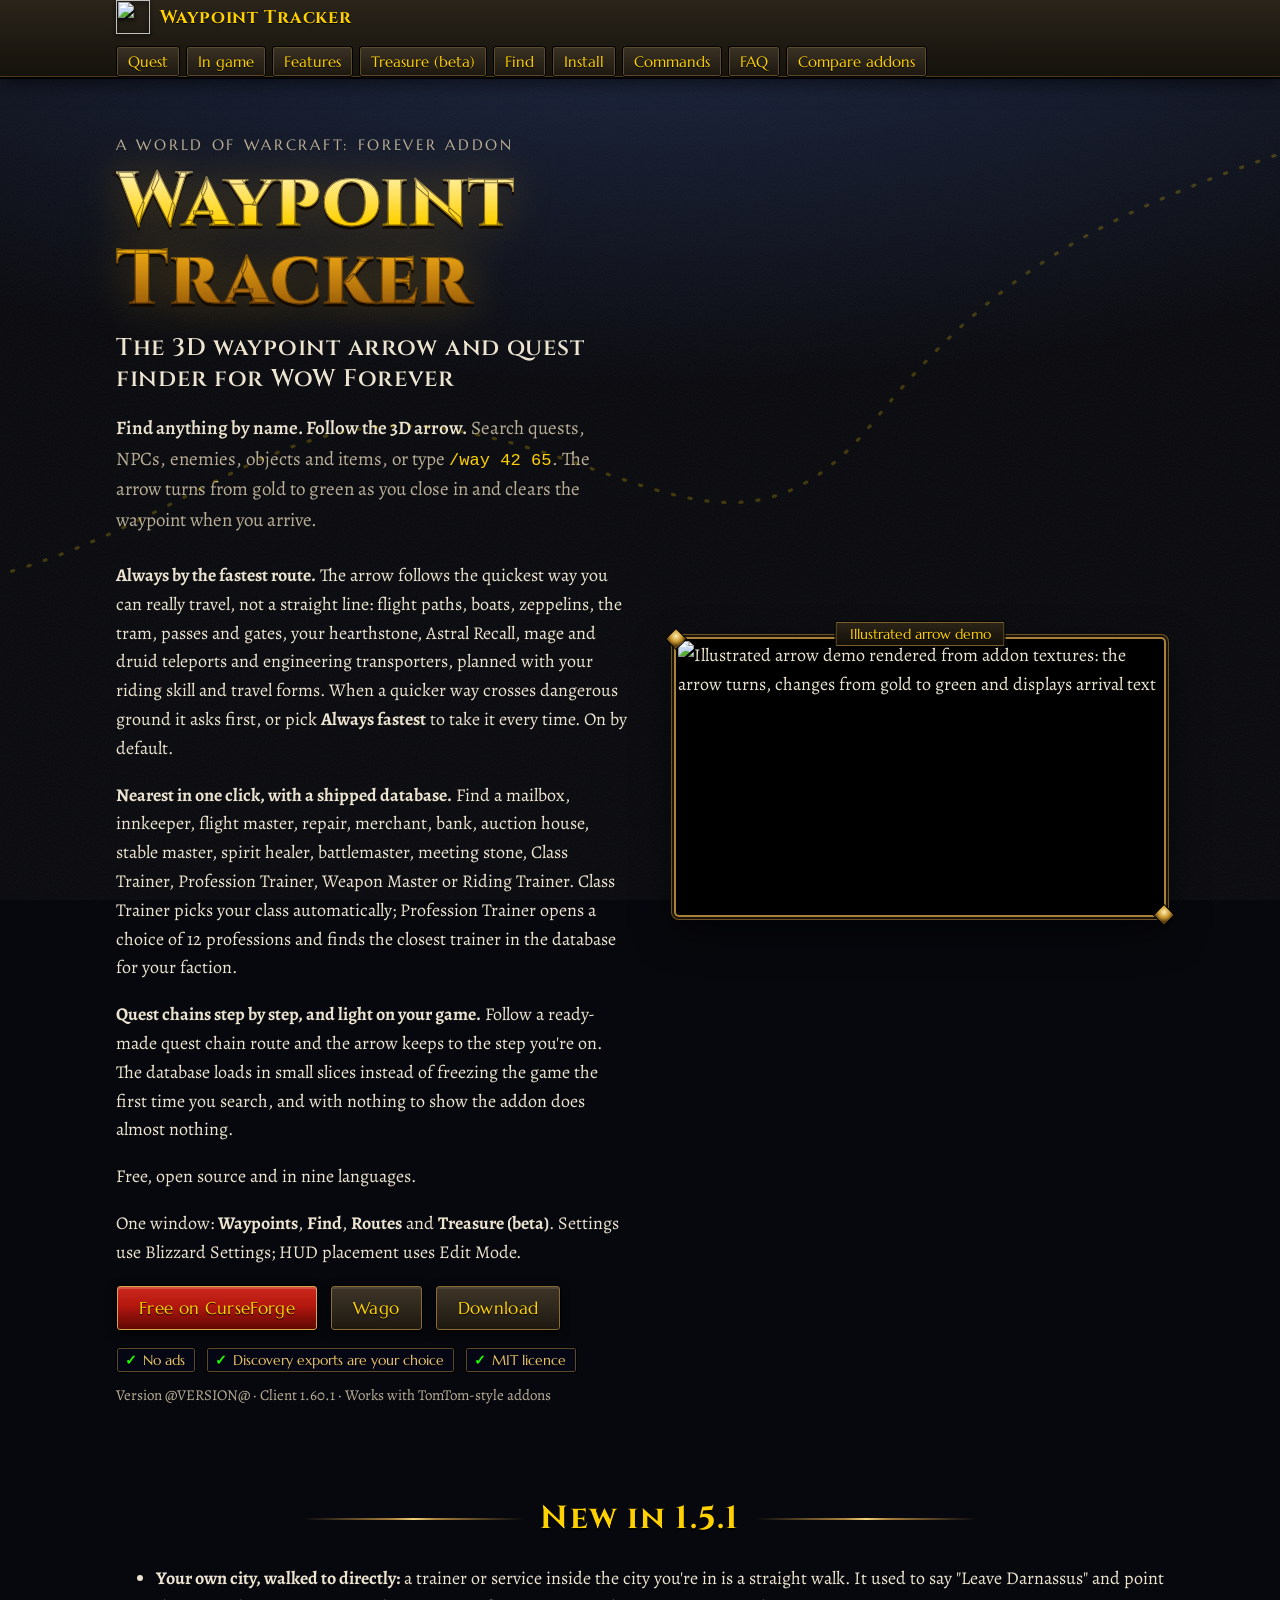
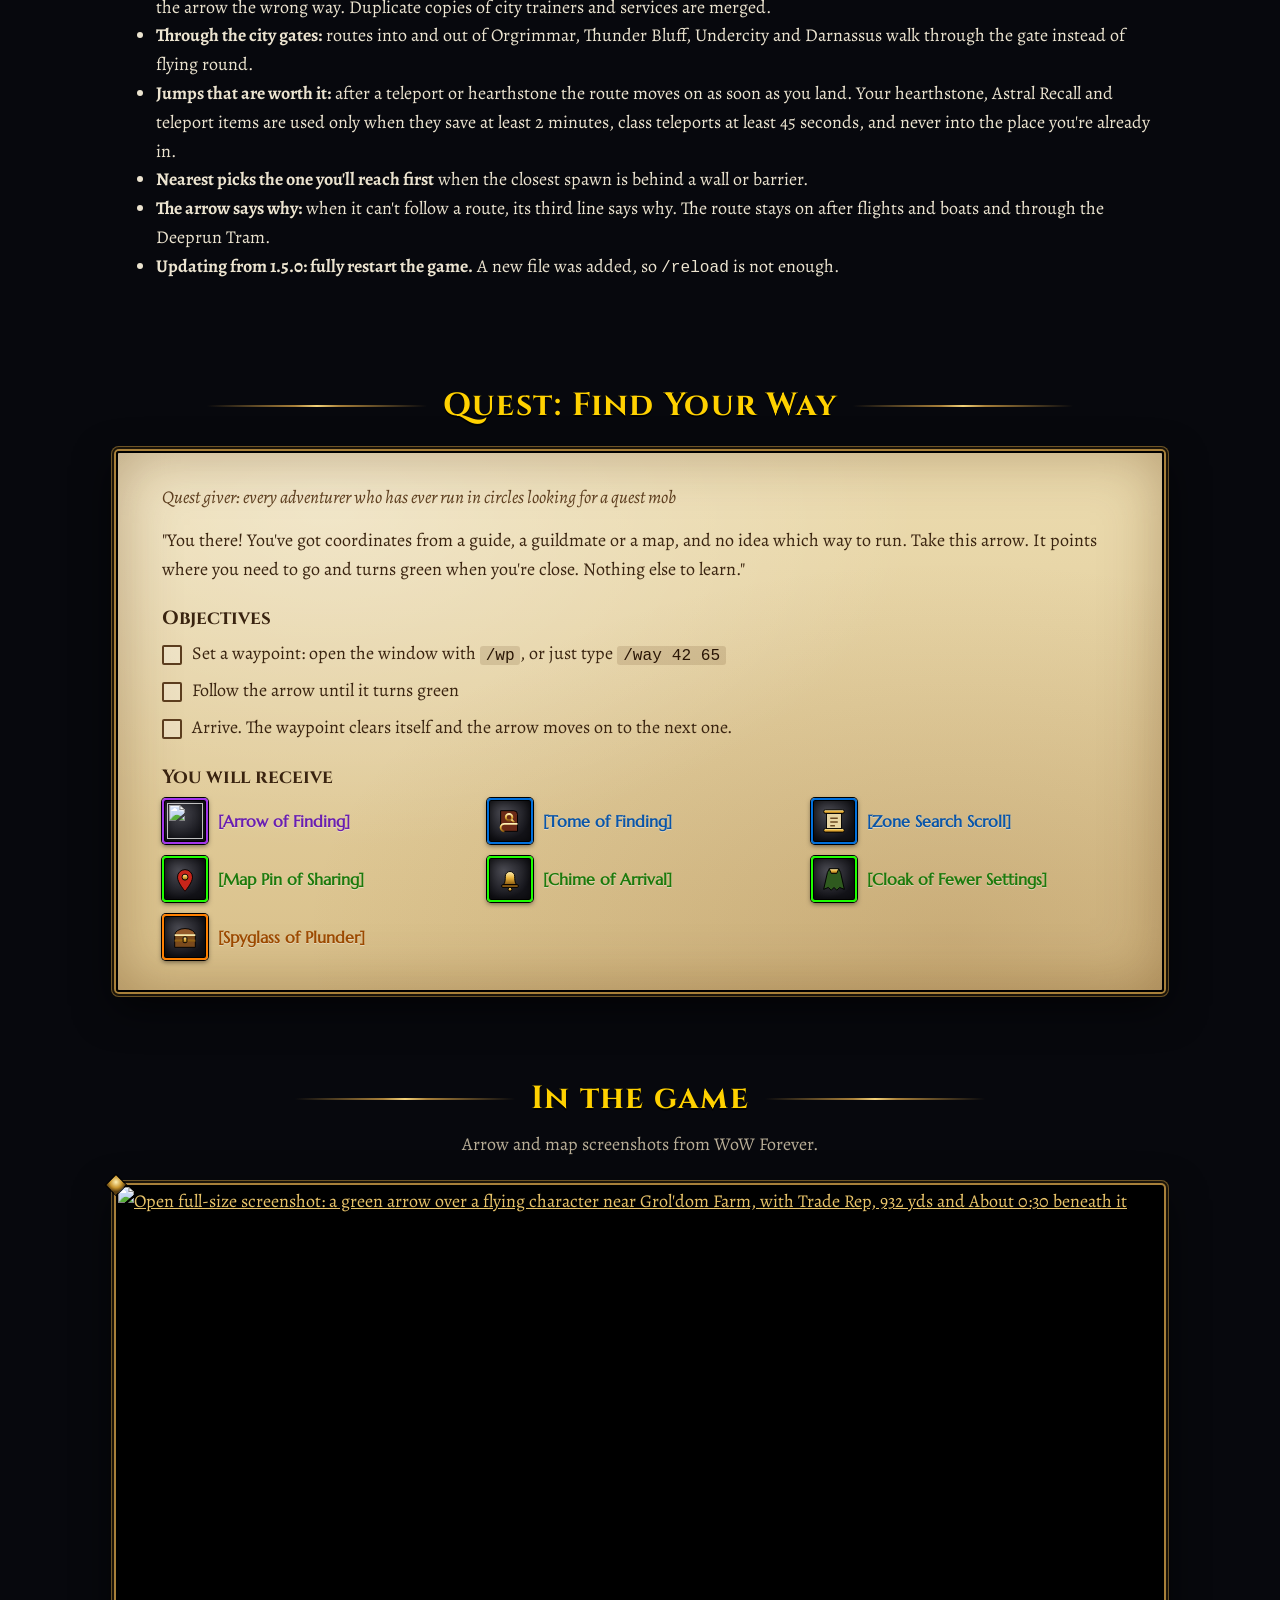
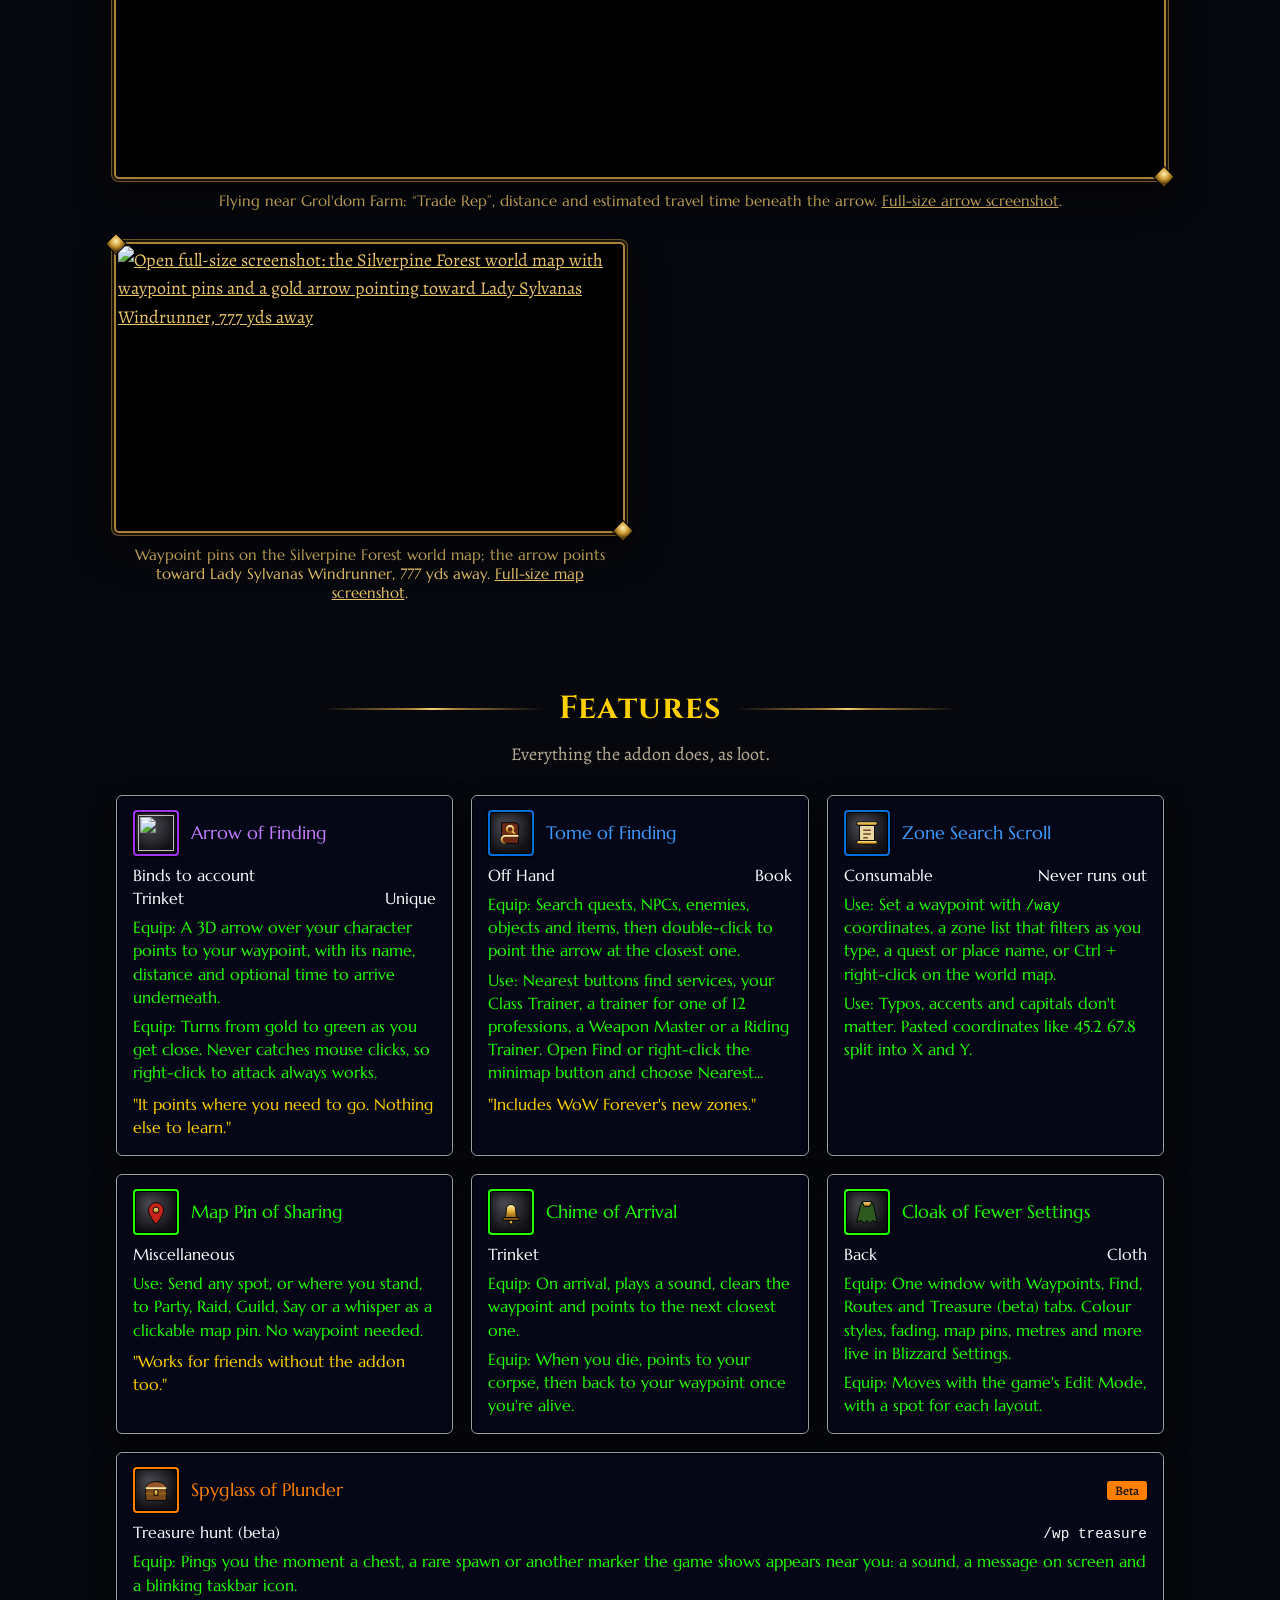
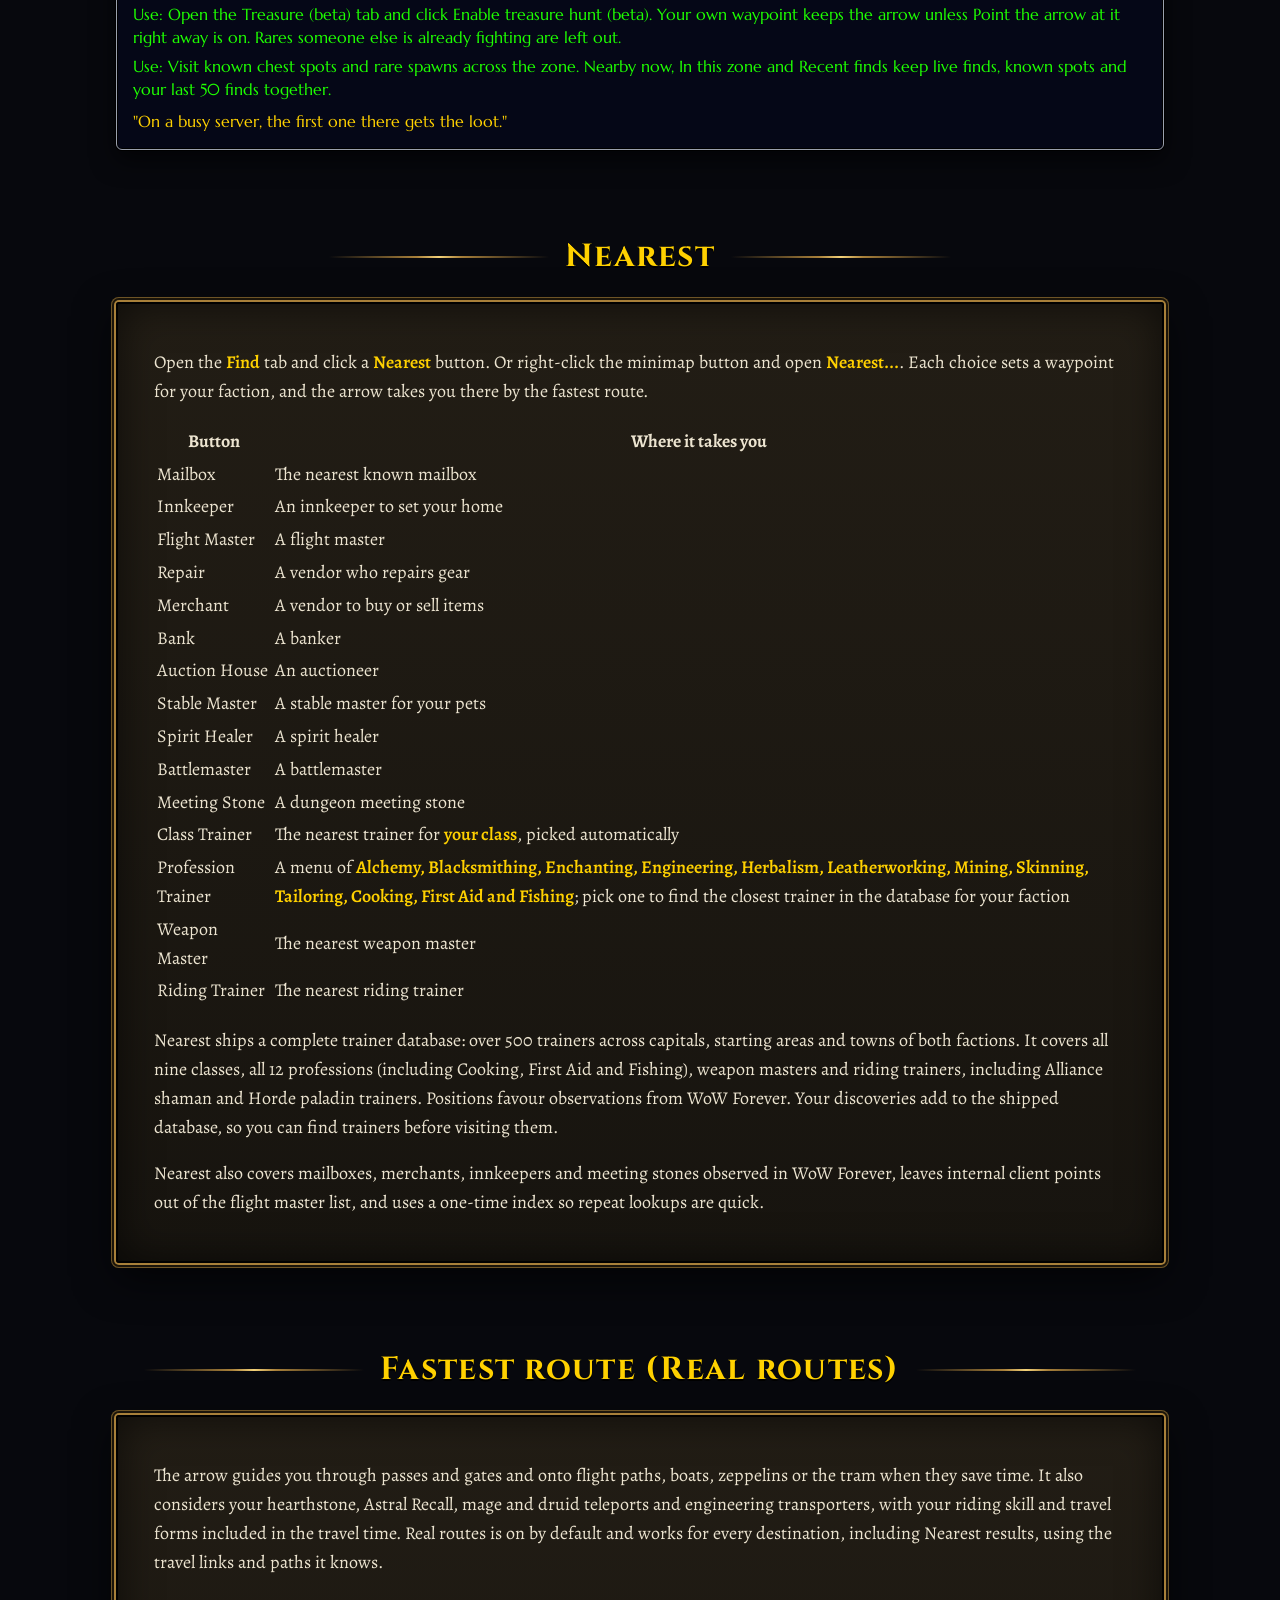
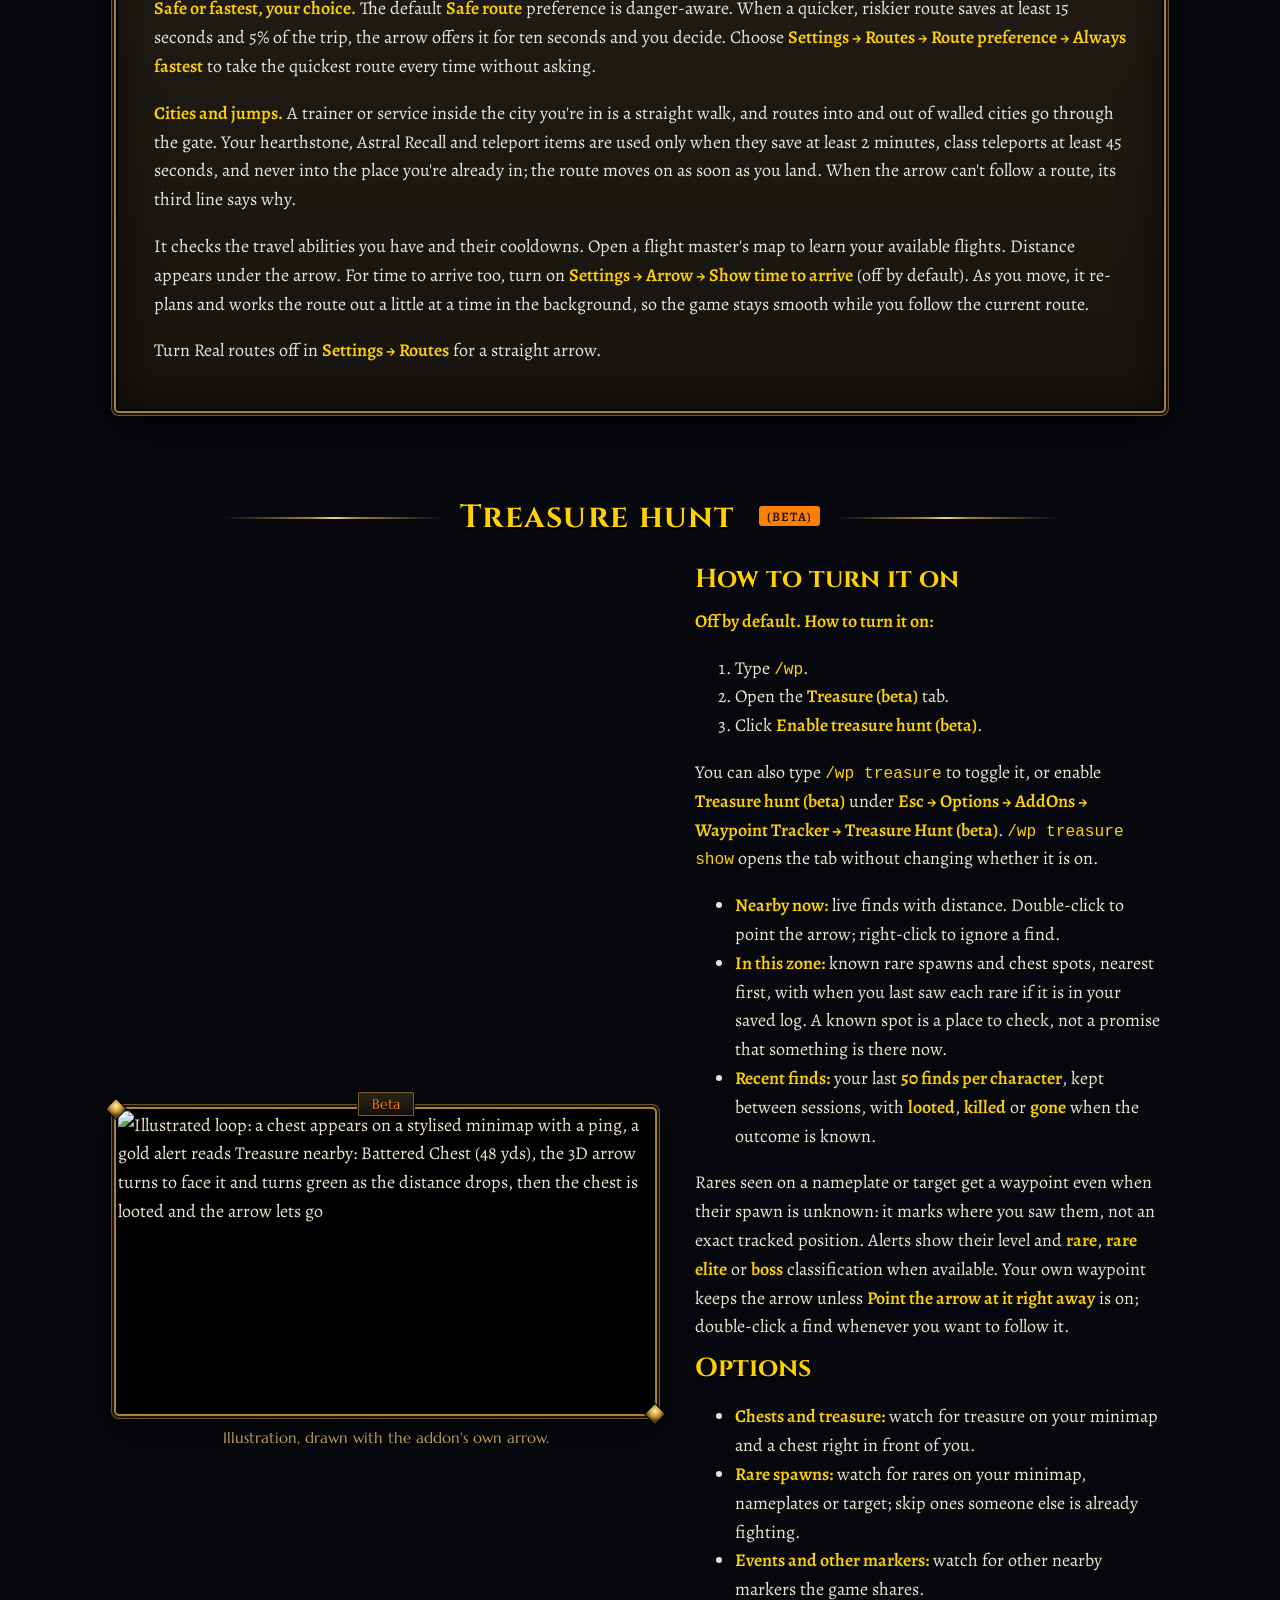
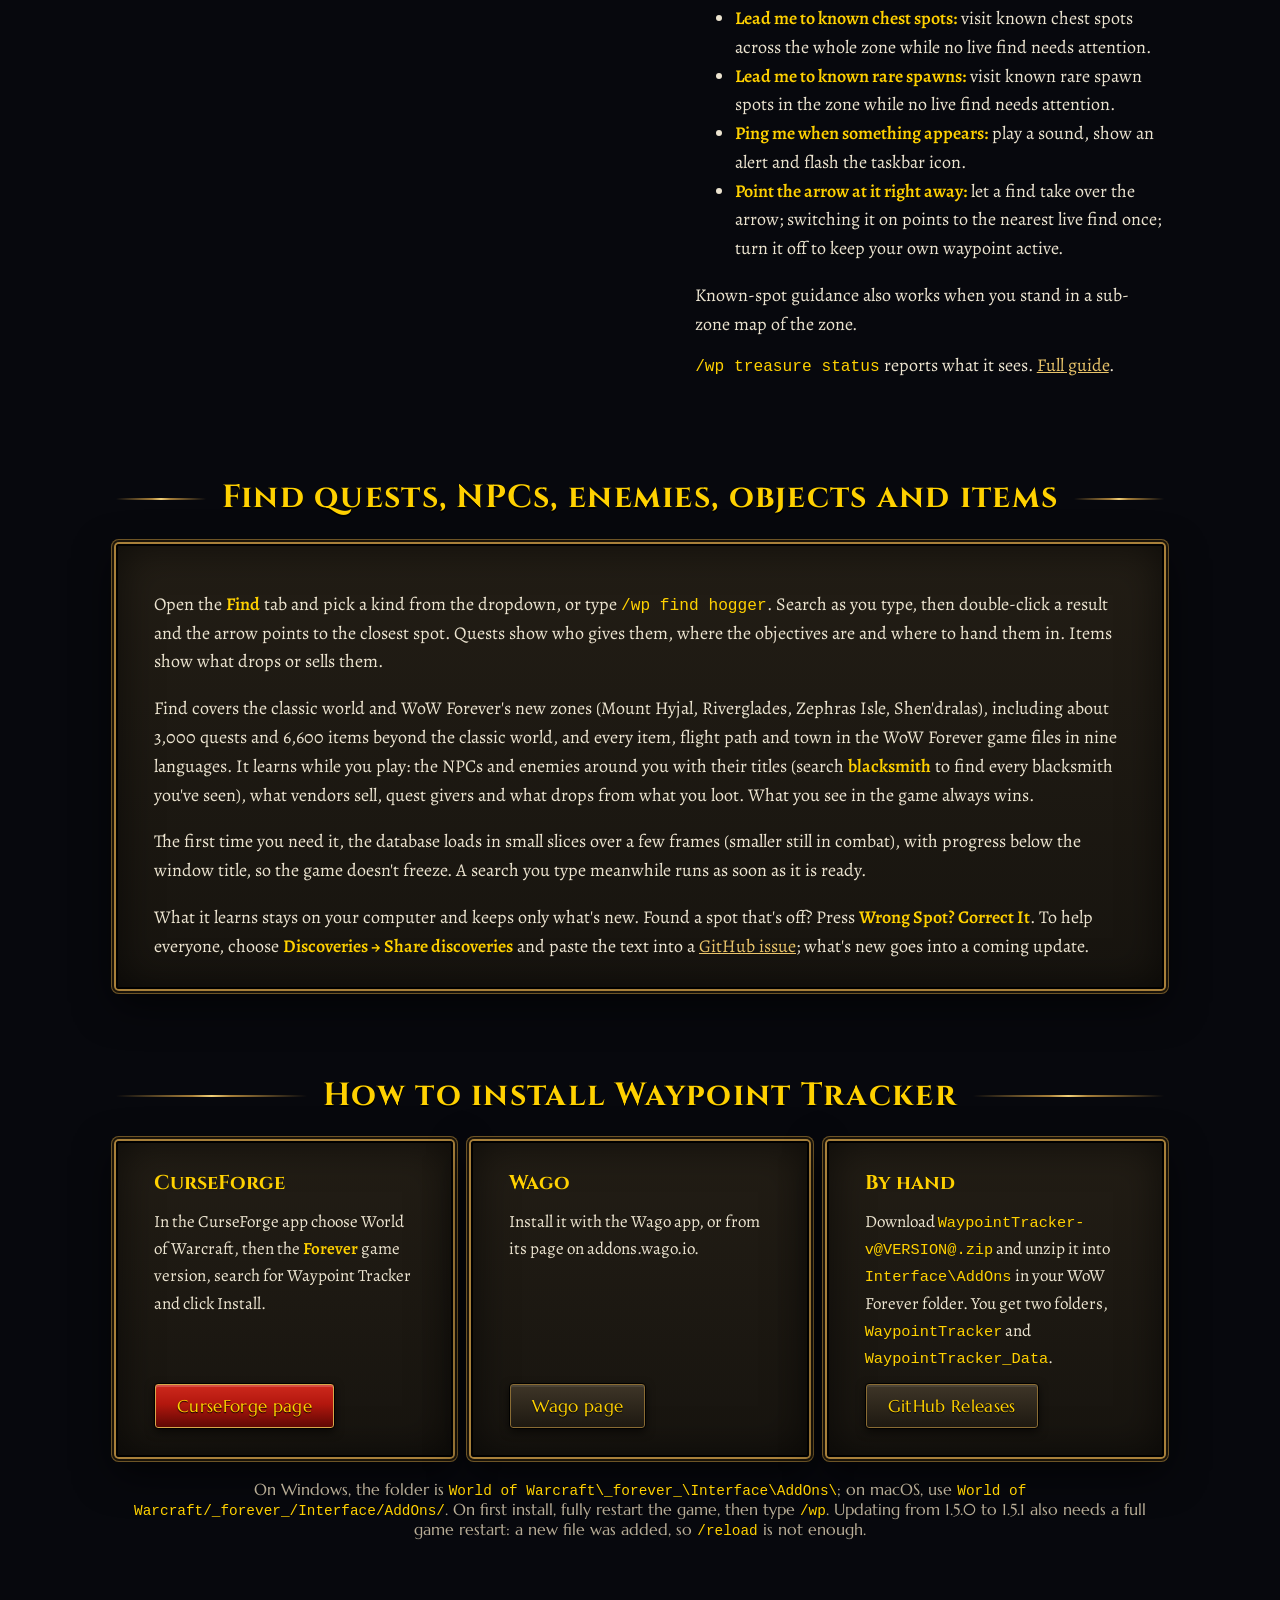
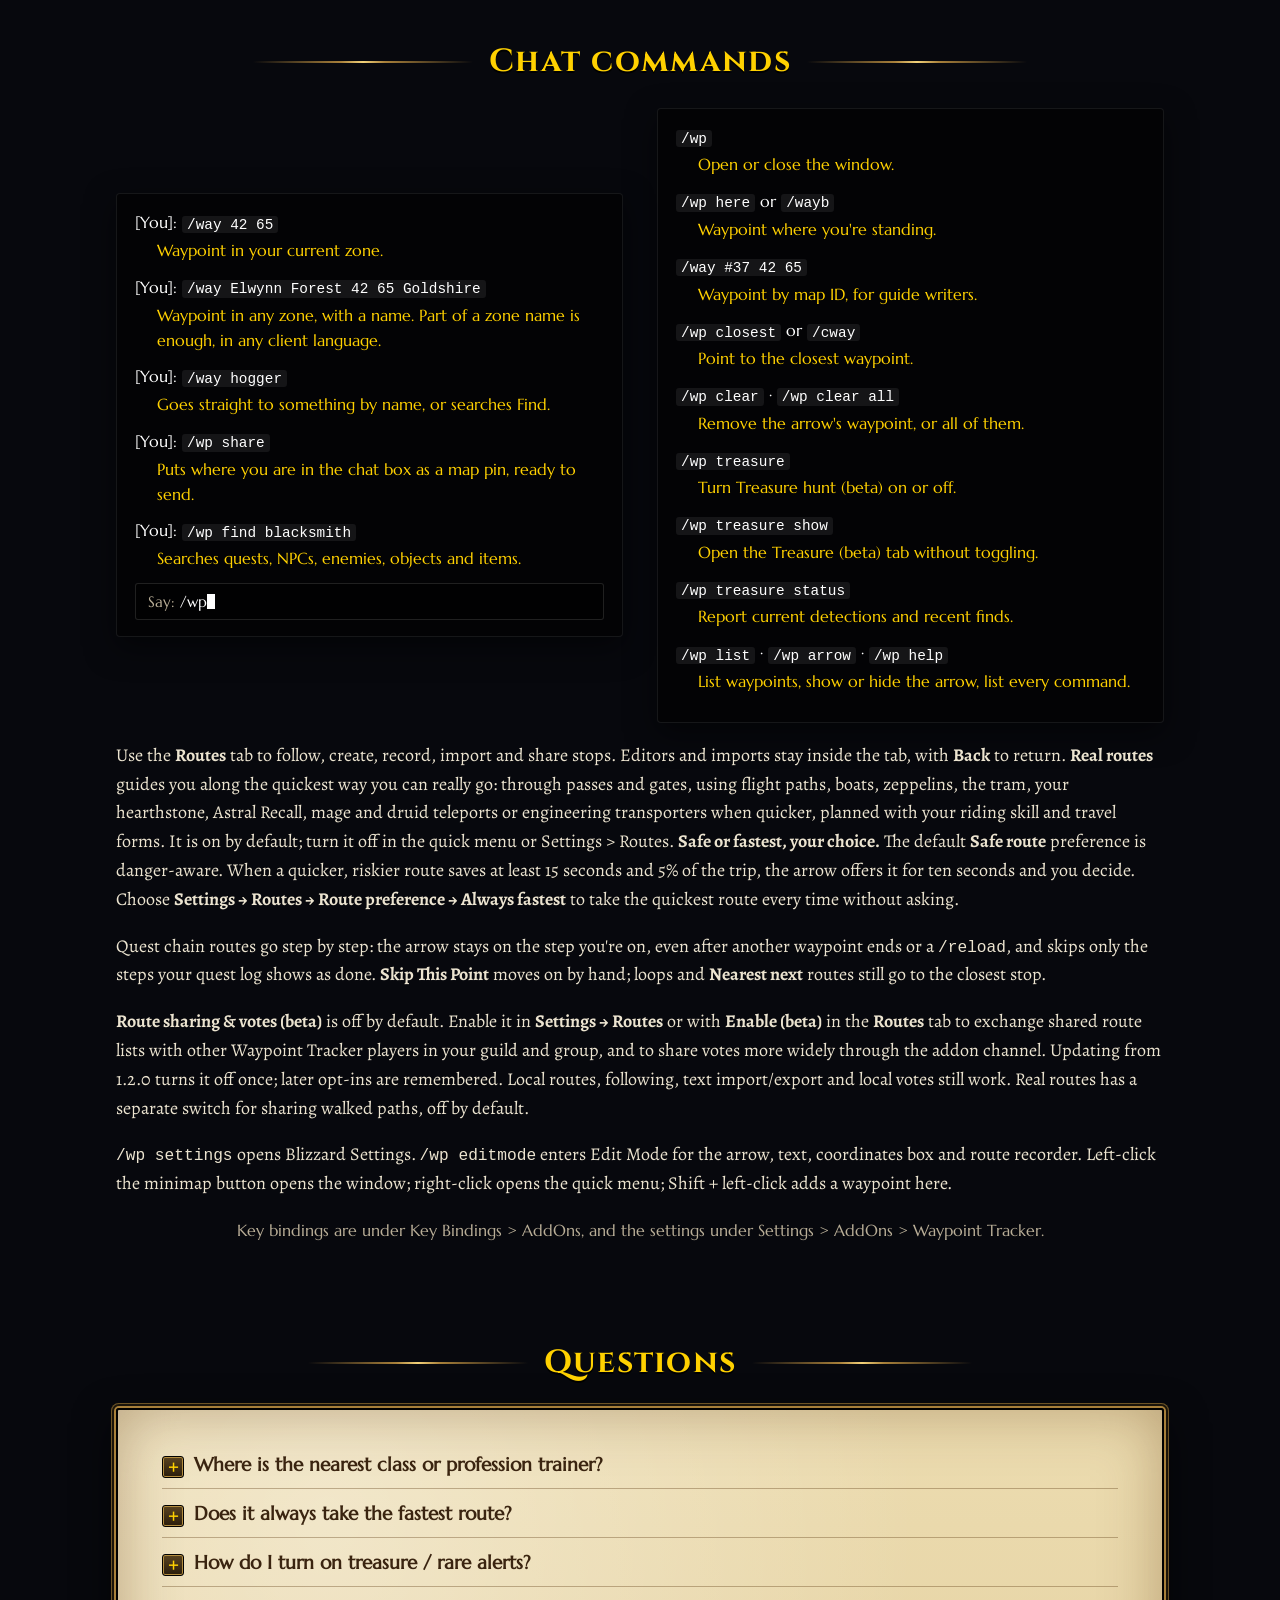
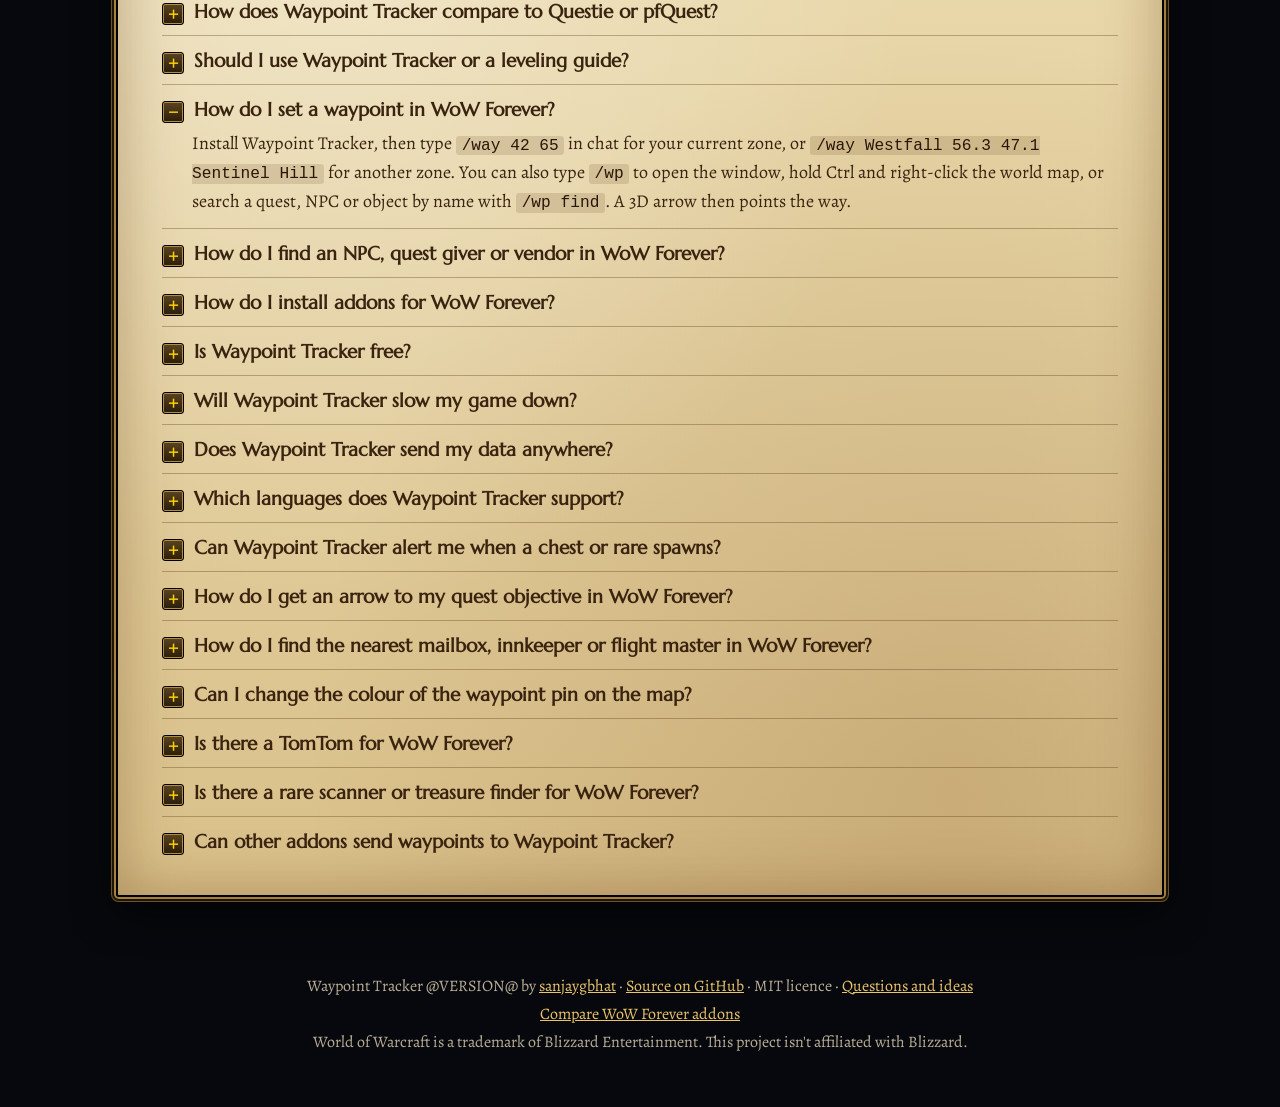
==== commit 4f75e63e: "Site for 1.5.1: what's new, Real routes and comparison baseline New in 1.5.1 on the home page and ll" ====
--- a/site/index.html
+++ b/site/index.html
@@ -715,12 +715,13 @@
     </div>
   </div>
 
-  <section id="new" aria-labelledby="new-h"><div class="wrap"><h2 class="title" id="new-h">New in 1.5.0</h2><ul>
-<li><strong>No freeze the first time you search:</strong> the database now loads in small slices over a few frames, so your first use of Find, Nearest, Routes or Treasure (beta) no longer stops the game for about a second. Progress shows below the window title, and a search, Nearest click or <code>/way</code> you type meanwhile runs as soon as it is ready.</li>
-<li><strong>Lighter on your game:</strong> about 17% less memory once the database is loaded, and much less work every second. Walking to a waypoint or with the window open makes about 95% less garbage than 1.4.1; with nothing to show, the addon does almost nothing.</li>
-<li><strong>Quest chains, step by step:</strong> following a chain such as The Defias Brotherhood, the arrow stays on the step you're on instead of jumping to the nearest stop, and skips only the steps your quest log shows as done.</li>
-<li><strong>Fixed:</strong> &quot;No player named ... is currently playing&quot; messages while Route sharing &amp; votes (beta) is on. Route lists now go to your guild and group only; votes are still shared more widely.</li>
-<li><strong>Updating:</strong> from 1.4.1, <code>/reload</code> is enough. From an older version, fully restart the game.</li>
+  <section id="new" aria-labelledby="new-h"><div class="wrap"><h2 class="title" id="new-h">New in 1.5.1</h2><ul>
+<li><strong>Your own city, walked to directly:</strong> a trainer or service inside the city you're in is a straight walk. It used to say &quot;Leave Darnassus&quot; and point the arrow the wrong way. Duplicate copies of city trainers and services are merged.</li>
+<li><strong>Through the city gates:</strong> routes into and out of Orgrimmar, Thunder Bluff, Undercity and Darnassus walk through the gate instead of flying round.</li>
+<li><strong>Jumps that are worth it:</strong> after a teleport or hearthstone the route moves on as soon as you land. Your hearthstone, Astral Recall and teleport items are used only when they save at least 2 minutes, class teleports at least 45 seconds, and never into the place you're already in.</li>
+<li><strong>Nearest picks the one you'll reach first</strong> when the closest spawn is behind a wall or barrier.</li>
+<li><strong>The arrow says why:</strong> when it can't follow a route, its third line says why. The route stays on after flights and boats and through the Deeprun Tram.</li>
+<li><strong>Updating from 1.5.0: fully restart the game.</strong> A new file was added, so <code>/reload</code> is not enough.</li>
 </ul></div></section>
 
   <section id="quest" aria-labelledby="quest-h">
@@ -897,6 +898,7 @@
 
   <section id="fastest-route" aria-labelledby="fastest-route-h"><div class="wrap"><h2 class="title" id="fastest-route-h">Fastest route (Real routes)</h2><div class="panel"><p>The arrow guides you through passes and gates and onto flight paths, boats, zeppelins or the tram when they save time. It also considers your hearthstone, Astral Recall, mage and druid teleports and engineering transporters, with your riding skill and travel forms included in the travel time. Real routes is on by default and works for every destination, including Nearest results, using the travel links and paths it knows.</p>
 <p><strong>Safe or fastest, your choice.</strong> The default <strong>Safe route</strong> preference is danger-aware. When a quicker, riskier route saves at least 15 seconds and 5% of the trip, the arrow offers it for ten seconds and you decide. Choose <strong>Settings → Routes → Route preference → Always fastest</strong> to take the quickest route every time without asking.</p>
+<p><strong>Cities and jumps.</strong> A trainer or service inside the city you're in is a straight walk, and routes into and out of walled cities go through the gate. Your hearthstone, Astral Recall and teleport items are used only when they save at least 2 minutes, class teleports at least 45 seconds, and never into the place you're already in; the route moves on as soon as you land. When the arrow can't follow a route, its third line says why.</p>
 <p>It checks the travel abilities you have and their cooldowns. Open a flight master's map to learn your available flights. Distance appears under the arrow. For time to arrive too, turn on <strong>Settings → Arrow → Show time to arrive</strong> (off by default). As you move, it re-plans and works the route out a little at a time in the background, so the game stays smooth while you follow the current route.</p>
 <p>Turn Real routes off in <strong>Settings → Routes</strong> for a straight arrow.</p></div></div></section>
 
@@ -975,7 +977,7 @@
           <a class="btn dark" href="https://github.com/sanjaygbhat/wowforever-waypoint-tracker/releases/latest">GitHub Releases</a>
         </div>
       </div>
-      <p class="folder">On Windows, the folder is <code>World of Warcraft\_forever_\Interface\AddOns\</code>; on macOS, use <code>World of Warcraft/_forever_/Interface/AddOns/</code>. On first install, fully restart the game, then type <code>/wp</code>. Updating from 1.4.1 to 1.5.0 needs only <code>/reload</code>; from an older version, fully restart the game.</p>
+      <p class="folder">On Windows, the folder is <code>World of Warcraft\_forever_\Interface\AddOns\</code>; on macOS, use <code>World of Warcraft/_forever_/Interface/AddOns/</code>. On first install, fully restart the game, then type <code>/wp</code>. Updating from 1.5.0 to 1.5.1 also needs a full game restart: a new file was added, so <code>/reload</code> is not enough.</p>
     </div>
   </section>
 
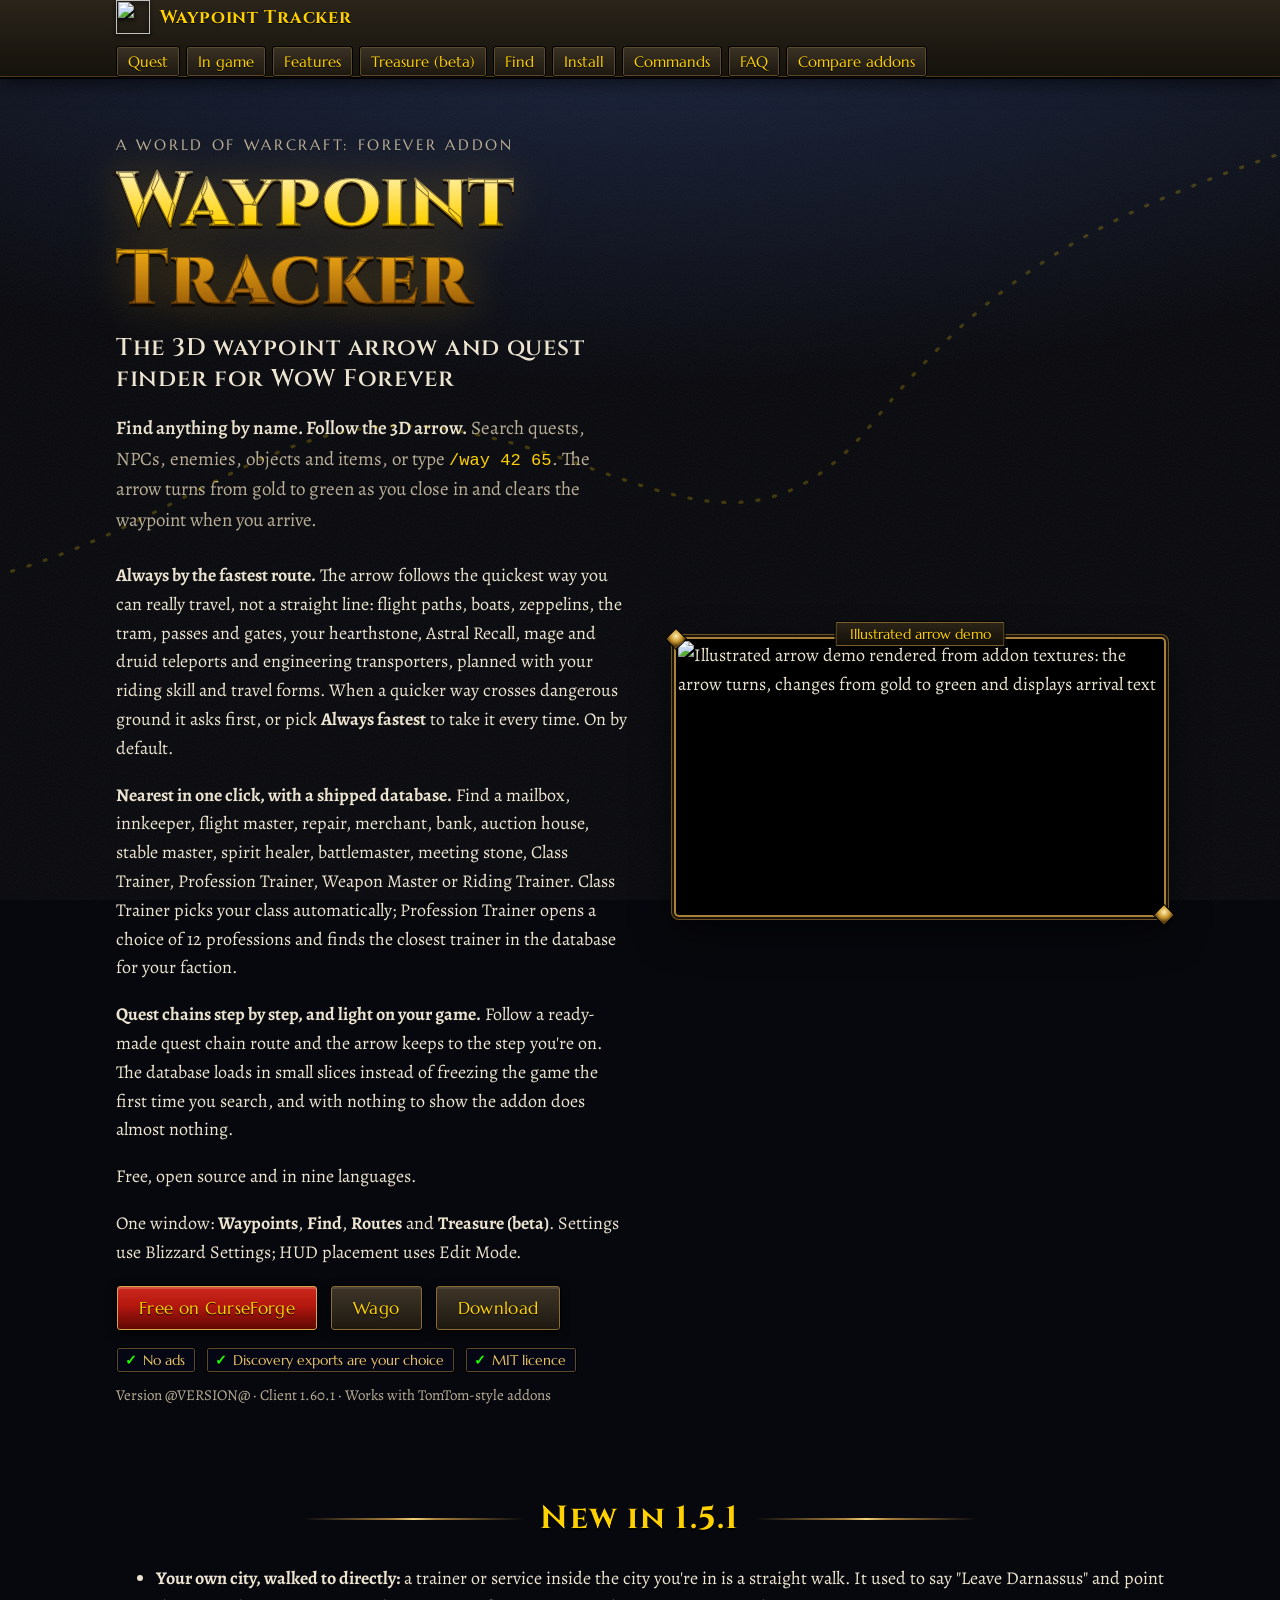
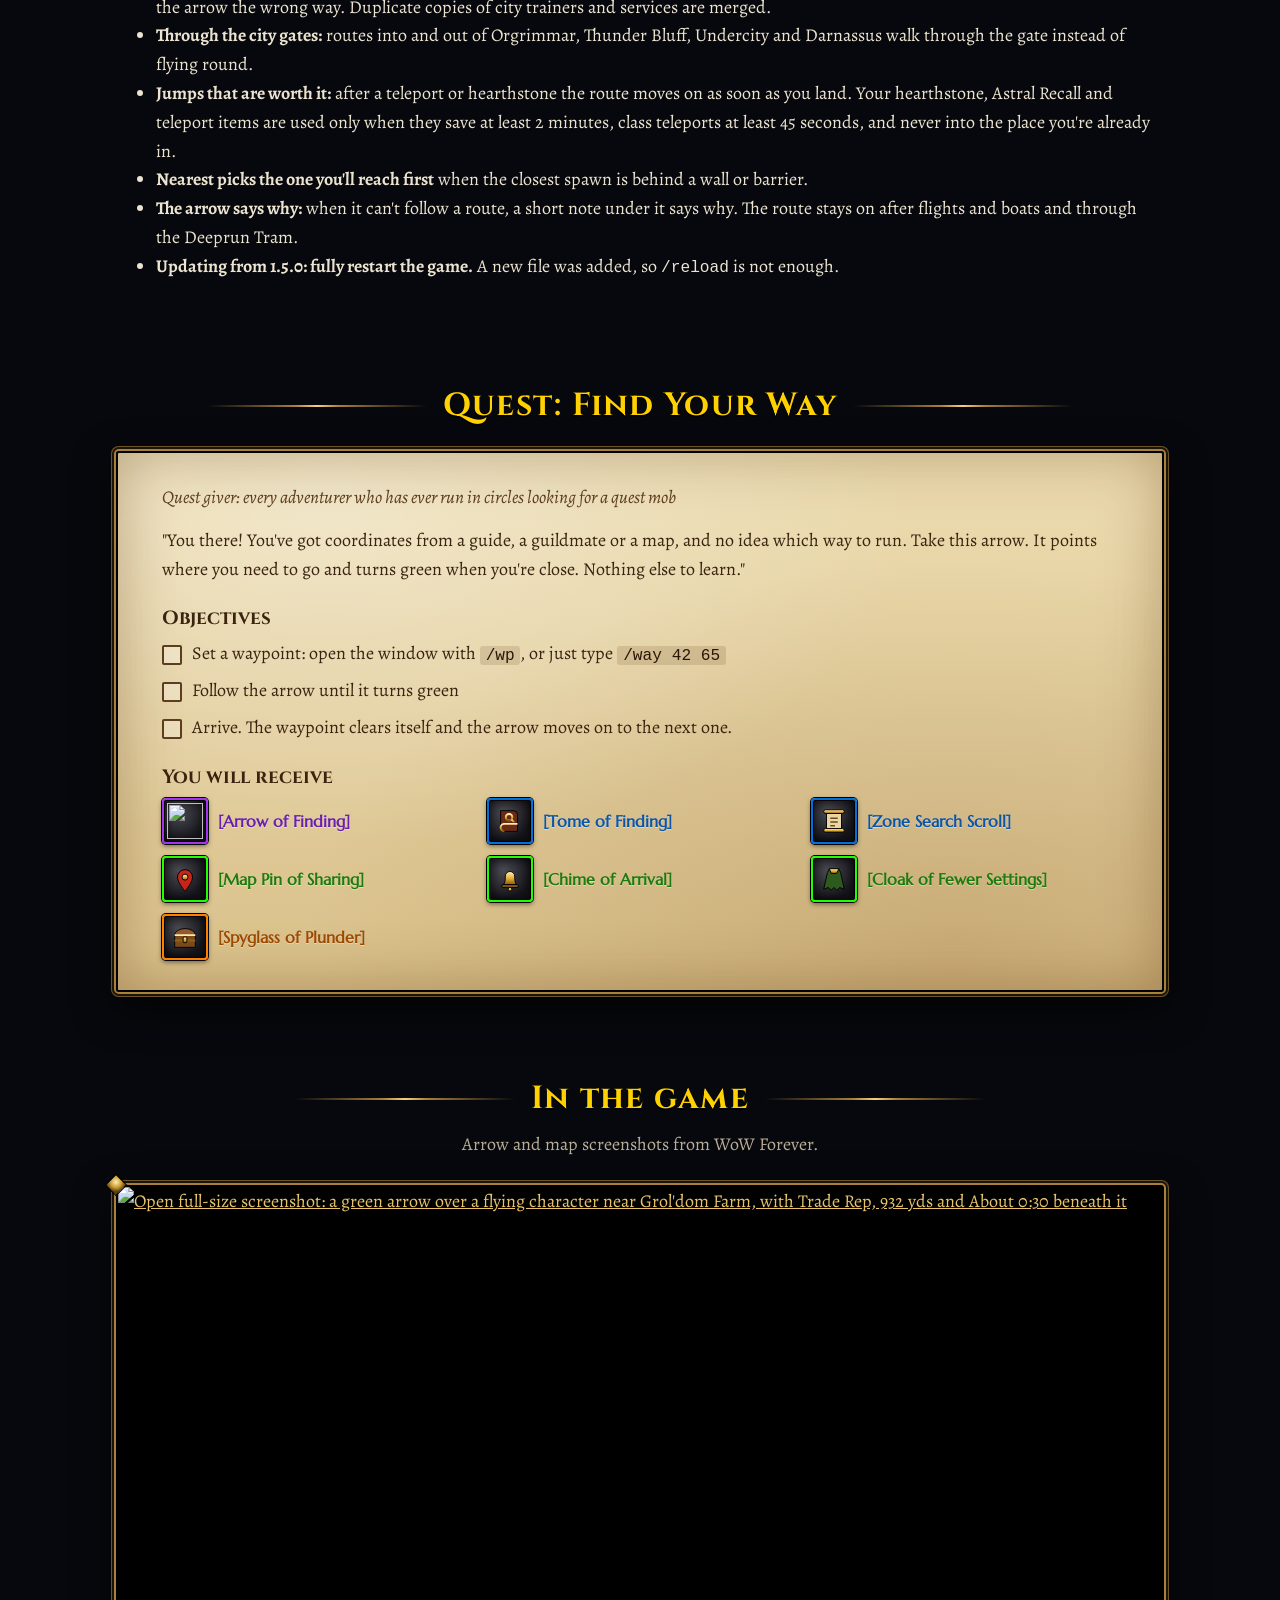
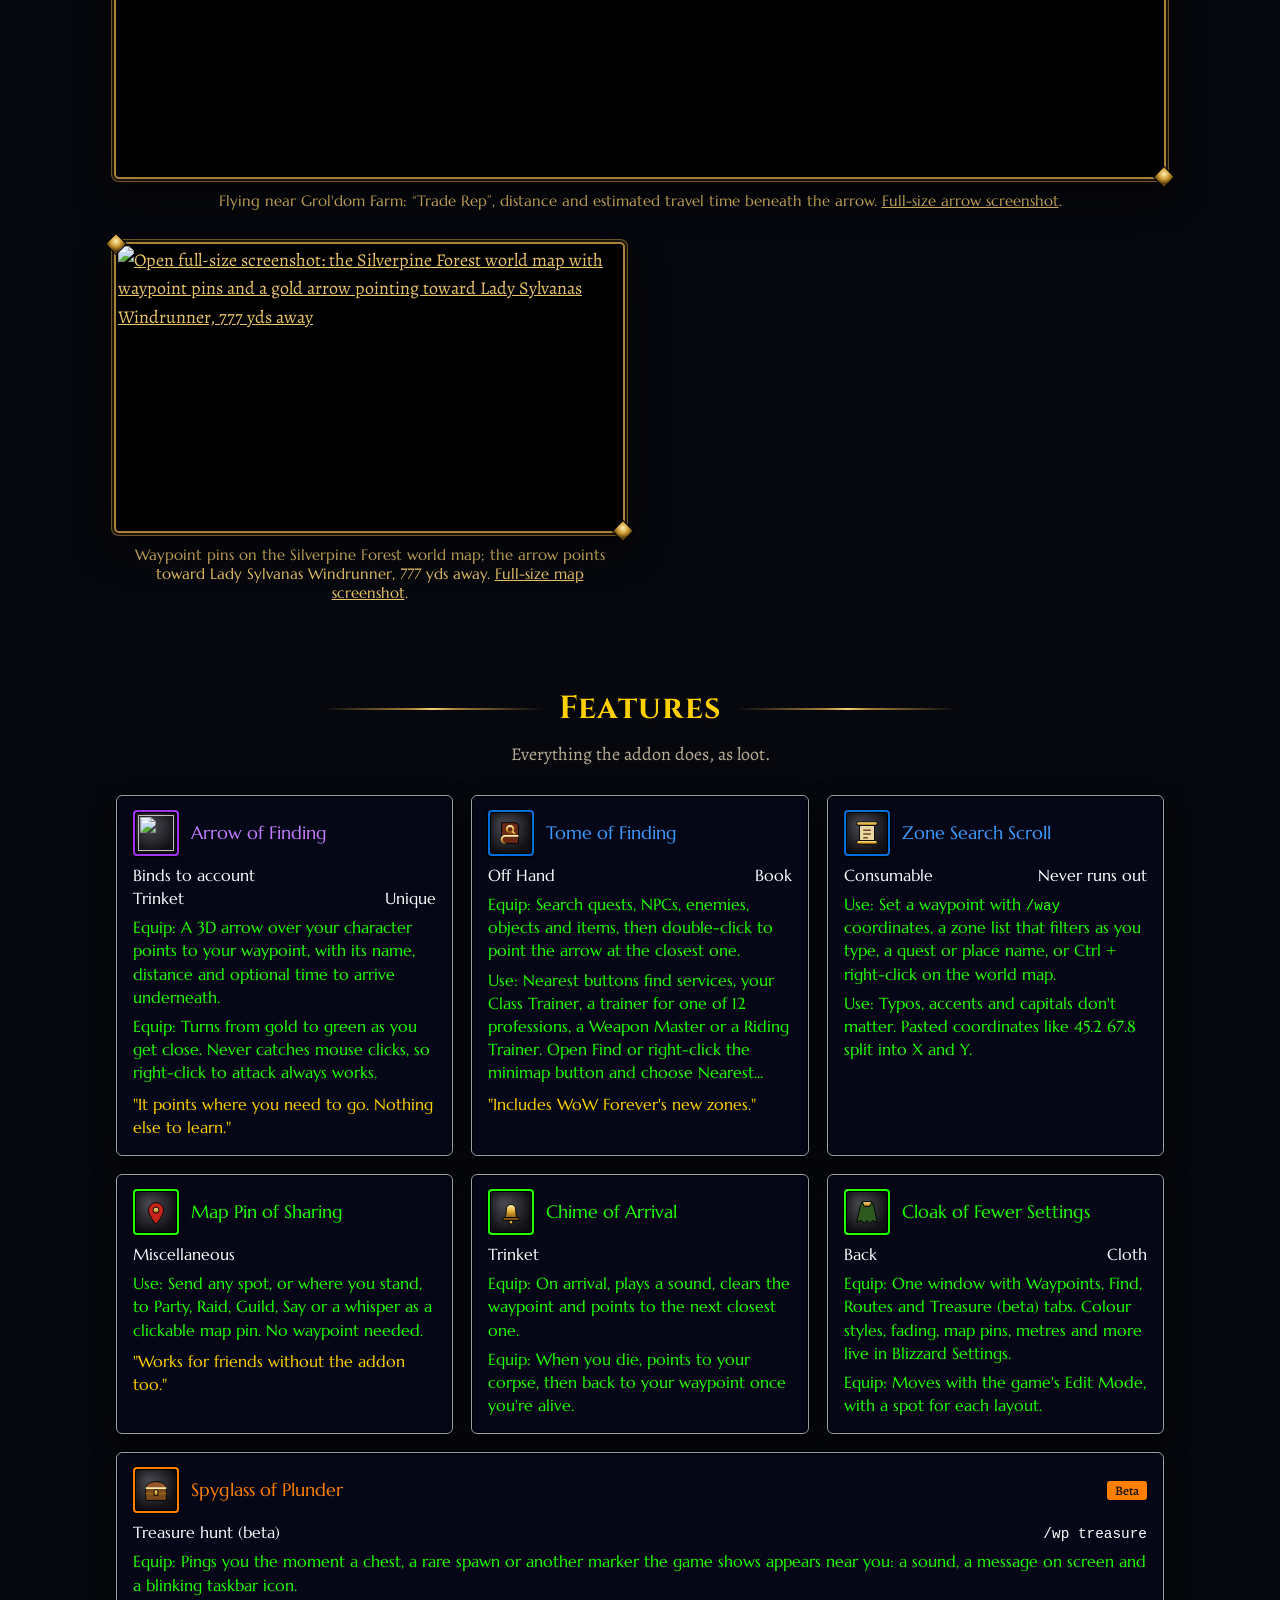
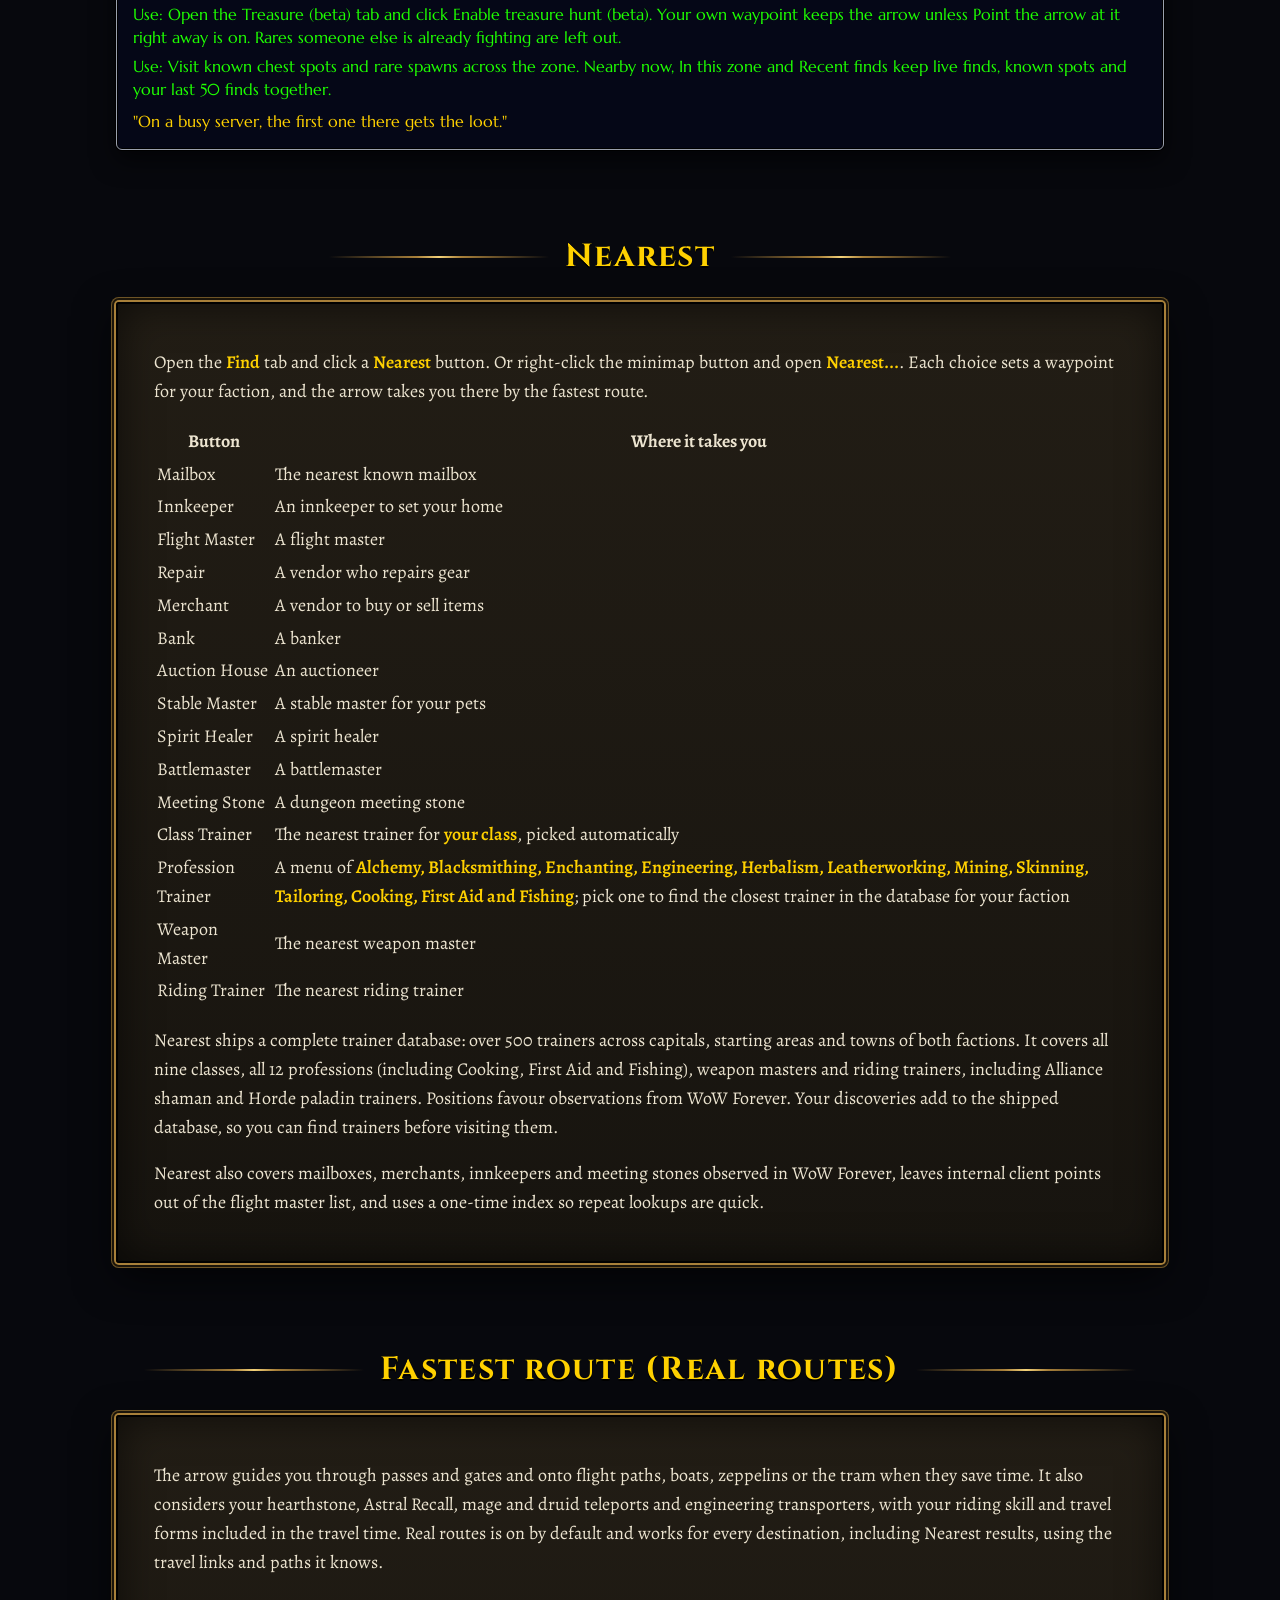
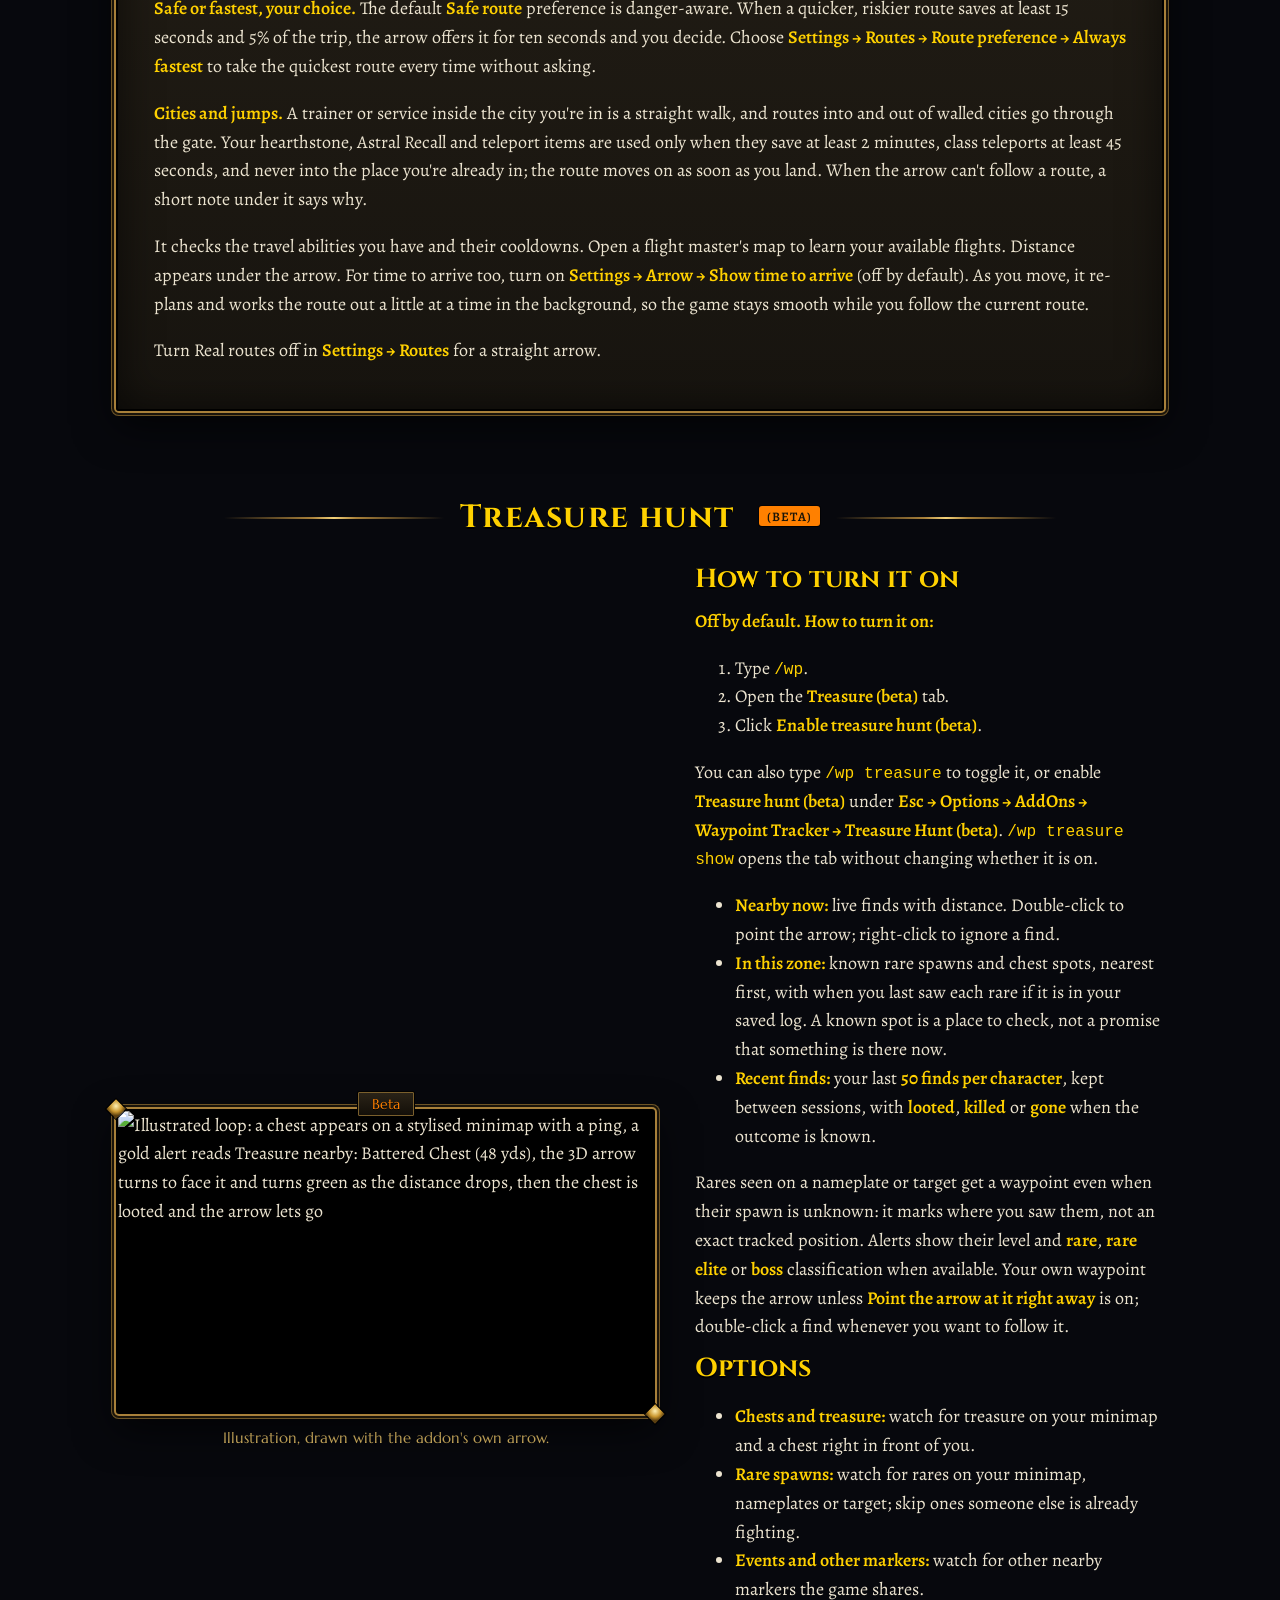
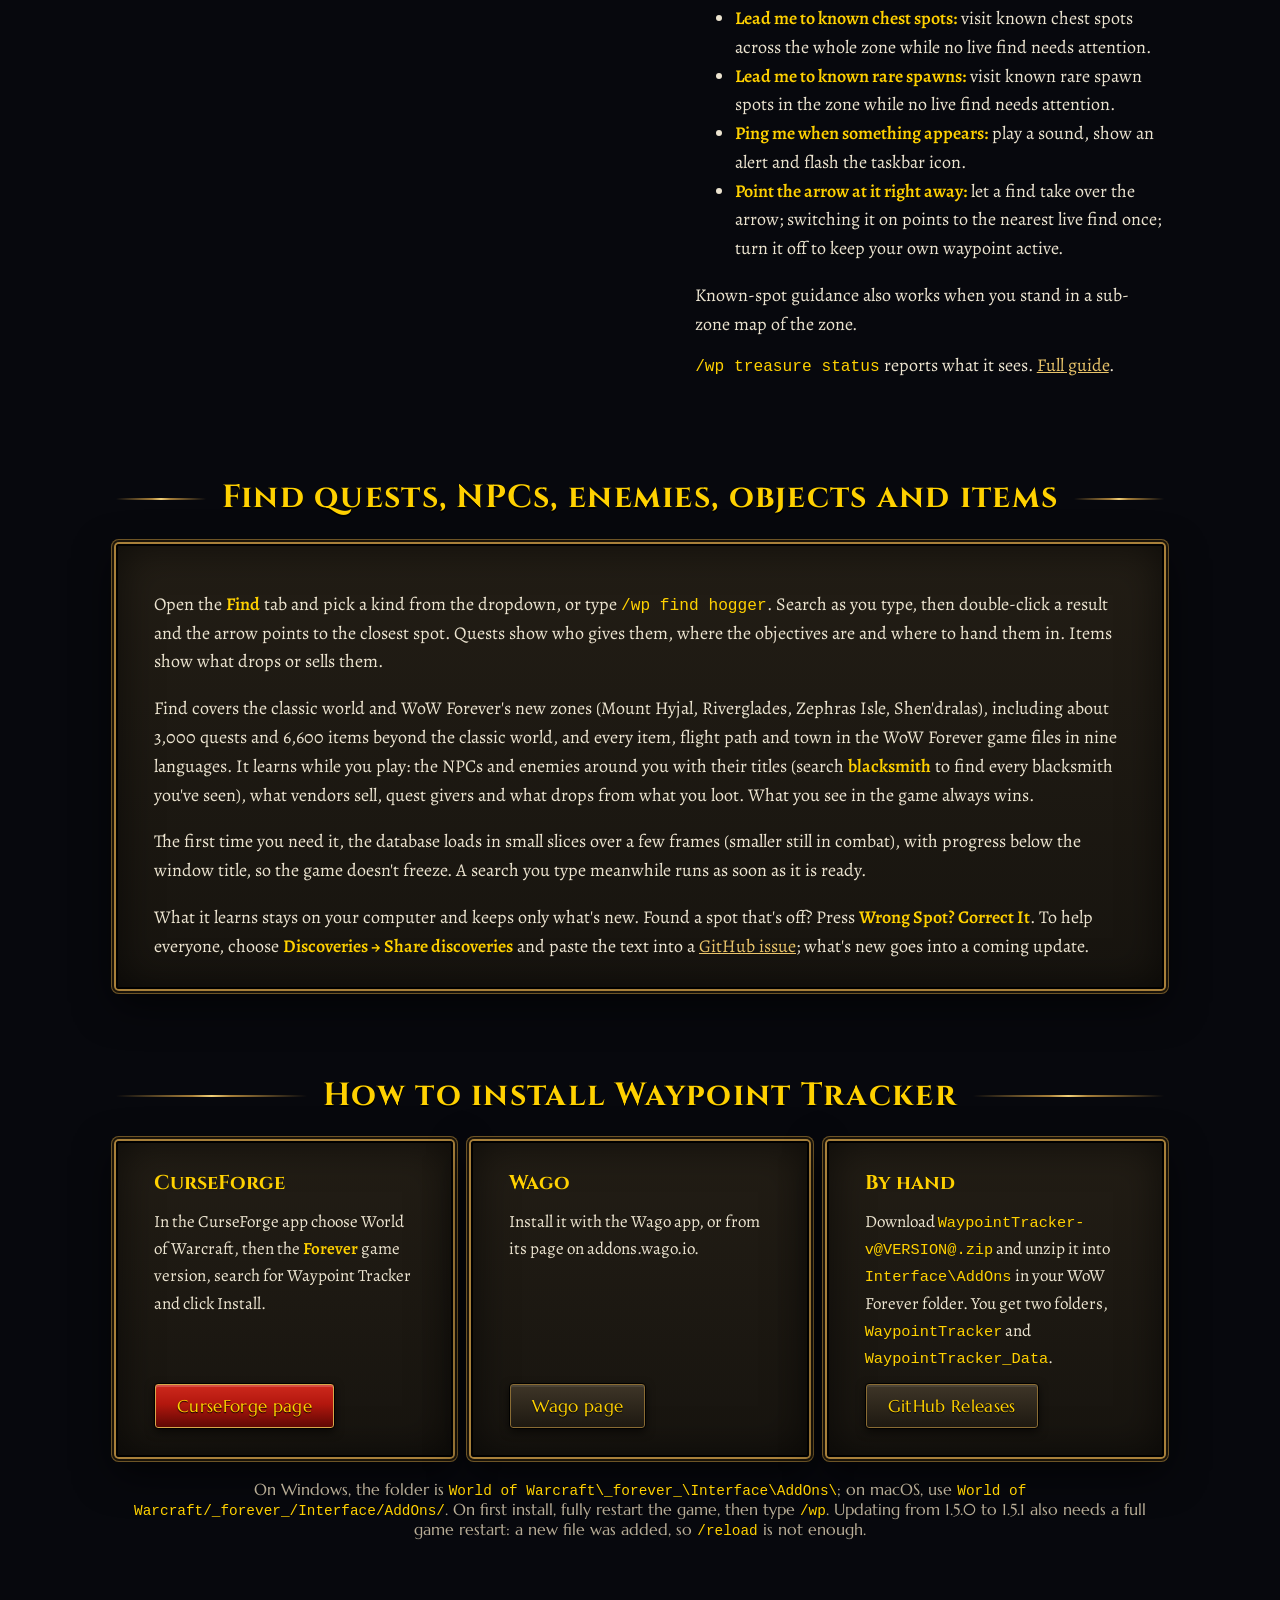
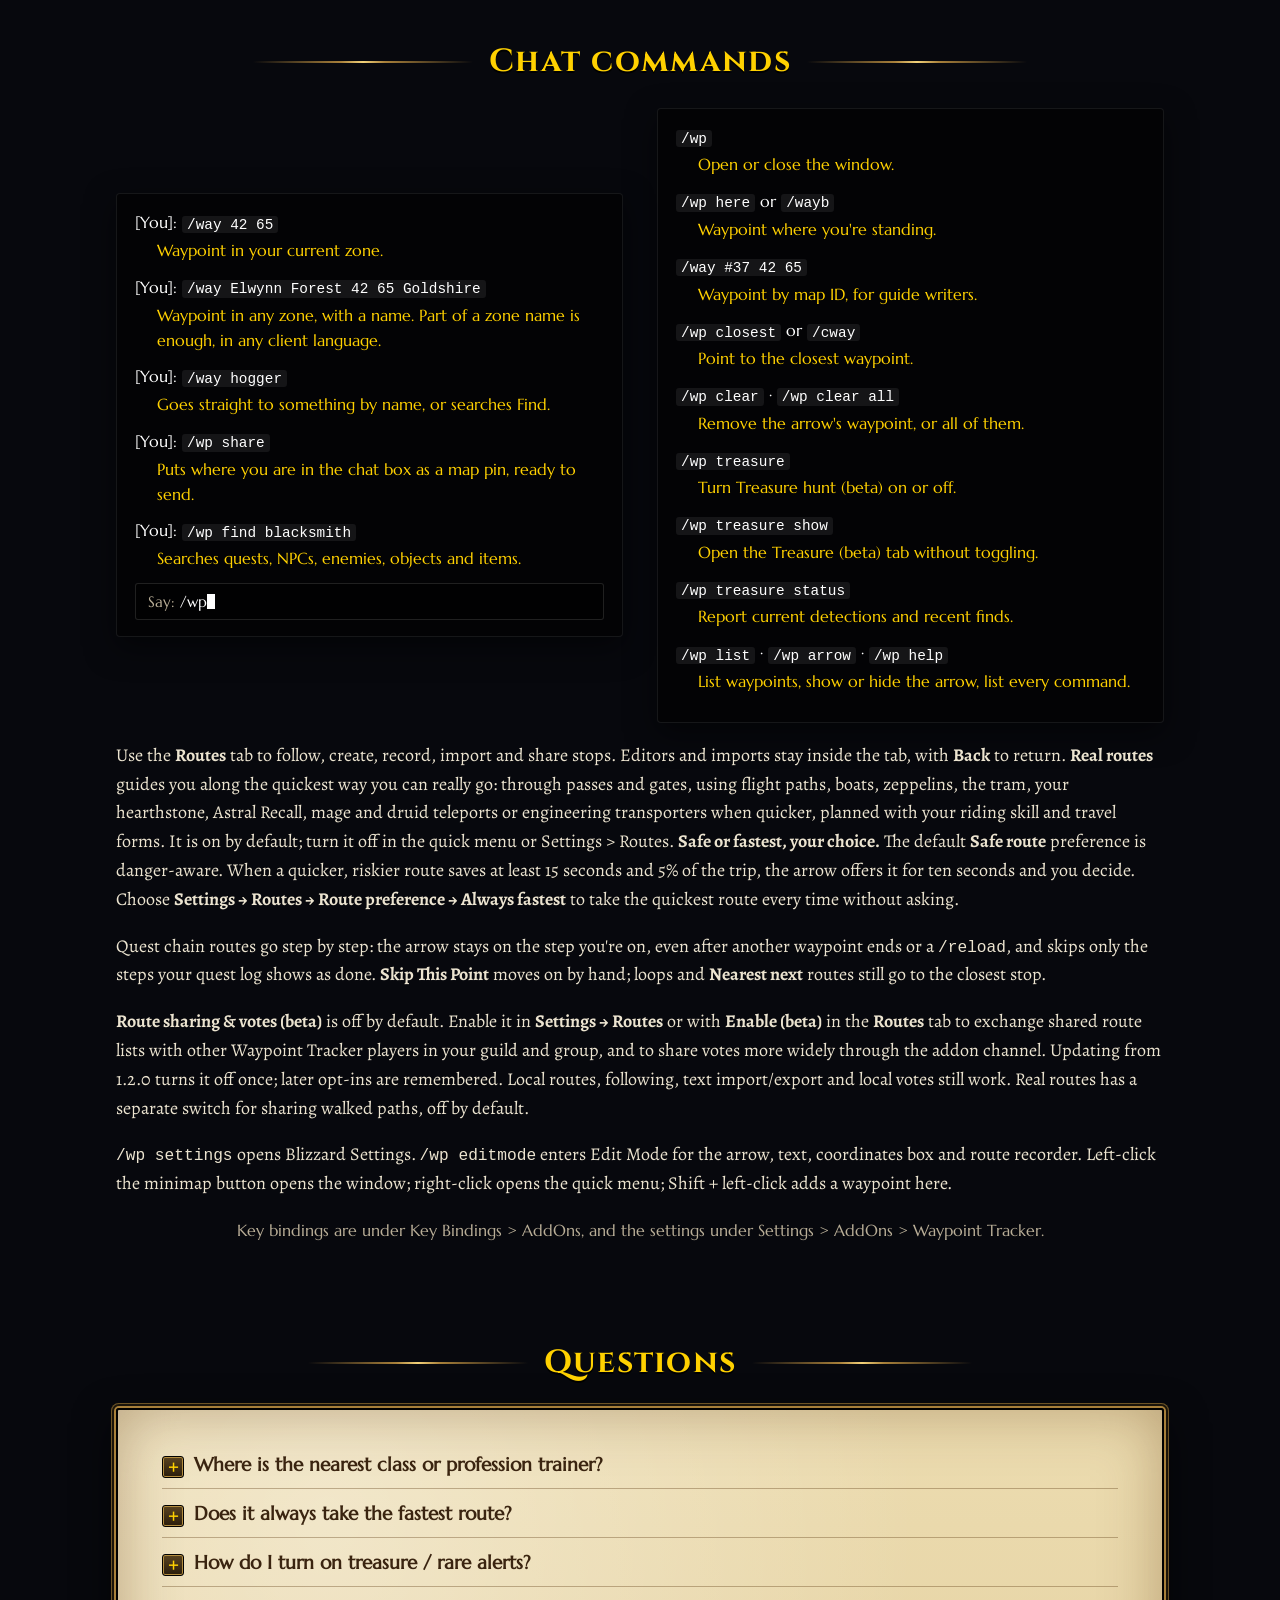
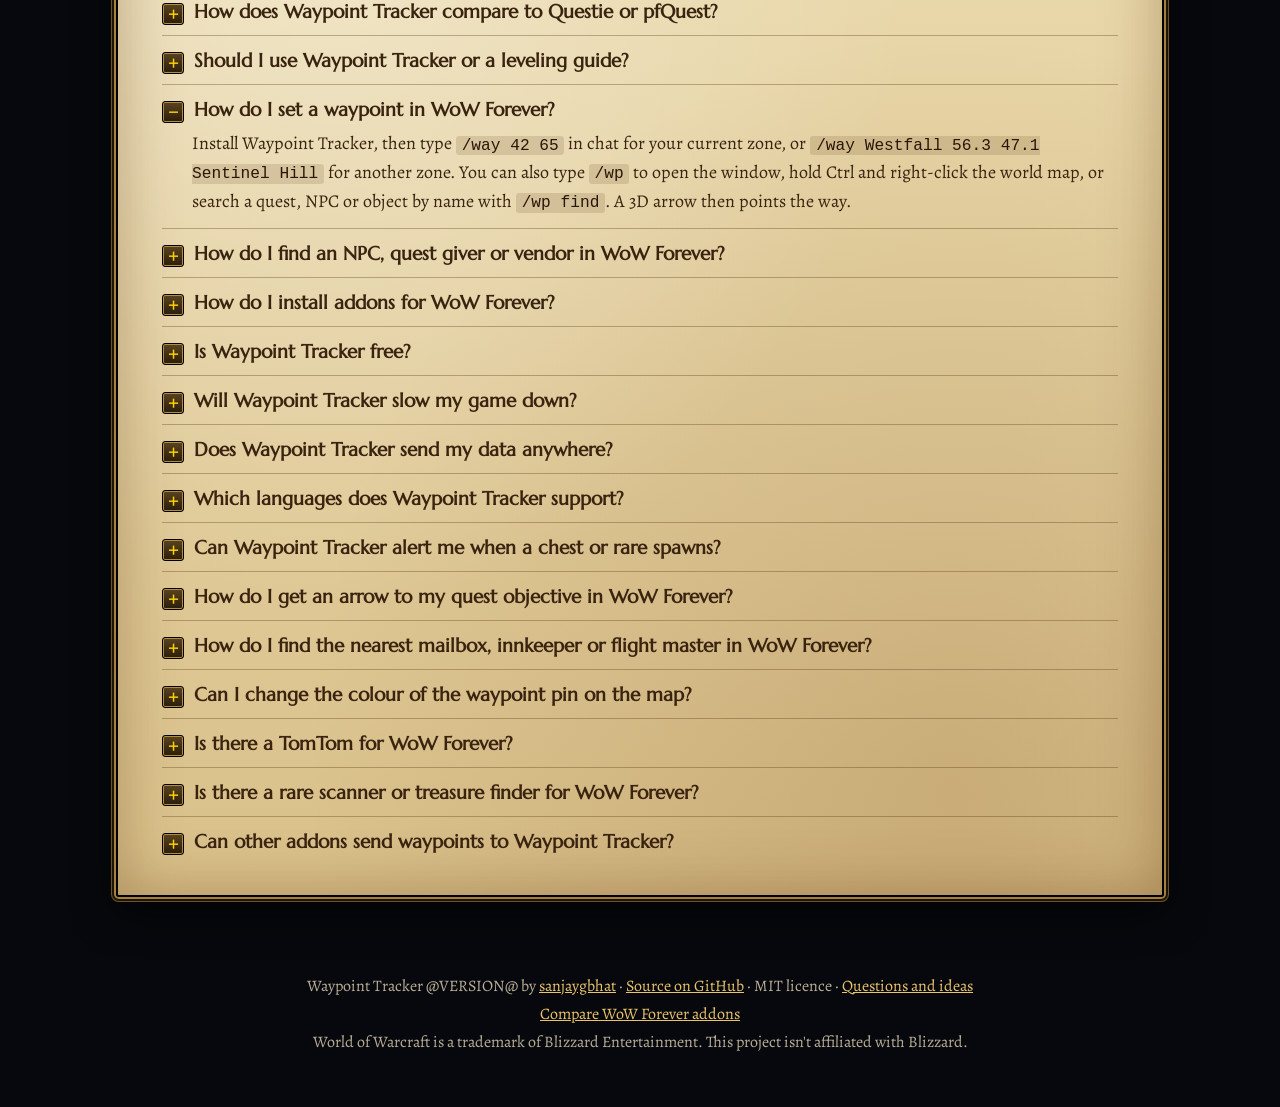
==== commit 16e1b18a: "Docs for 1.5.1: the arrow's note sits on its own line Co-Authored-By: Claude Opus 5.5 <noreply@anthr" ====
--- a/site/index.html
+++ b/site/index.html
@@ -720,7 +720,7 @@
 <li><strong>Through the city gates:</strong> routes into and out of Orgrimmar, Thunder Bluff, Undercity and Darnassus walk through the gate instead of flying round.</li>
 <li><strong>Jumps that are worth it:</strong> after a teleport or hearthstone the route moves on as soon as you land. Your hearthstone, Astral Recall and teleport items are used only when they save at least 2 minutes, class teleports at least 45 seconds, and never into the place you're already in.</li>
 <li><strong>Nearest picks the one you'll reach first</strong> when the closest spawn is behind a wall or barrier.</li>
-<li><strong>The arrow says why:</strong> when it can't follow a route, its third line says why. The route stays on after flights and boats and through the Deeprun Tram.</li>
+<li><strong>The arrow says why:</strong> when it can't follow a route, a short note under it says why. The route stays on after flights and boats and through the Deeprun Tram.</li>
 <li><strong>Updating from 1.5.0: fully restart the game.</strong> A new file was added, so <code>/reload</code> is not enough.</li>
 </ul></div></section>
 
@@ -898,7 +898,7 @@
 
   <section id="fastest-route" aria-labelledby="fastest-route-h"><div class="wrap"><h2 class="title" id="fastest-route-h">Fastest route (Real routes)</h2><div class="panel"><p>The arrow guides you through passes and gates and onto flight paths, boats, zeppelins or the tram when they save time. It also considers your hearthstone, Astral Recall, mage and druid teleports and engineering transporters, with your riding skill and travel forms included in the travel time. Real routes is on by default and works for every destination, including Nearest results, using the travel links and paths it knows.</p>
 <p><strong>Safe or fastest, your choice.</strong> The default <strong>Safe route</strong> preference is danger-aware. When a quicker, riskier route saves at least 15 seconds and 5% of the trip, the arrow offers it for ten seconds and you decide. Choose <strong>Settings → Routes → Route preference → Always fastest</strong> to take the quickest route every time without asking.</p>
-<p><strong>Cities and jumps.</strong> A trainer or service inside the city you're in is a straight walk, and routes into and out of walled cities go through the gate. Your hearthstone, Astral Recall and teleport items are used only when they save at least 2 minutes, class teleports at least 45 seconds, and never into the place you're already in; the route moves on as soon as you land. When the arrow can't follow a route, its third line says why.</p>
+<p><strong>Cities and jumps.</strong> A trainer or service inside the city you're in is a straight walk, and routes into and out of walled cities go through the gate. Your hearthstone, Astral Recall and teleport items are used only when they save at least 2 minutes, class teleports at least 45 seconds, and never into the place you're already in; the route moves on as soon as you land. When the arrow can't follow a route, a short note under it says why.</p>
 <p>It checks the travel abilities you have and their cooldowns. Open a flight master's map to learn your available flights. Distance appears under the arrow. For time to arrive too, turn on <strong>Settings → Arrow → Show time to arrive</strong> (off by default). As you move, it re-plans and works the route out a little at a time in the background, so the game stays smooth while you follow the current route.</p>
 <p>Turn Real routes off in <strong>Settings → Routes</strong> for a straight arrow.</p></div></div></section>
 
